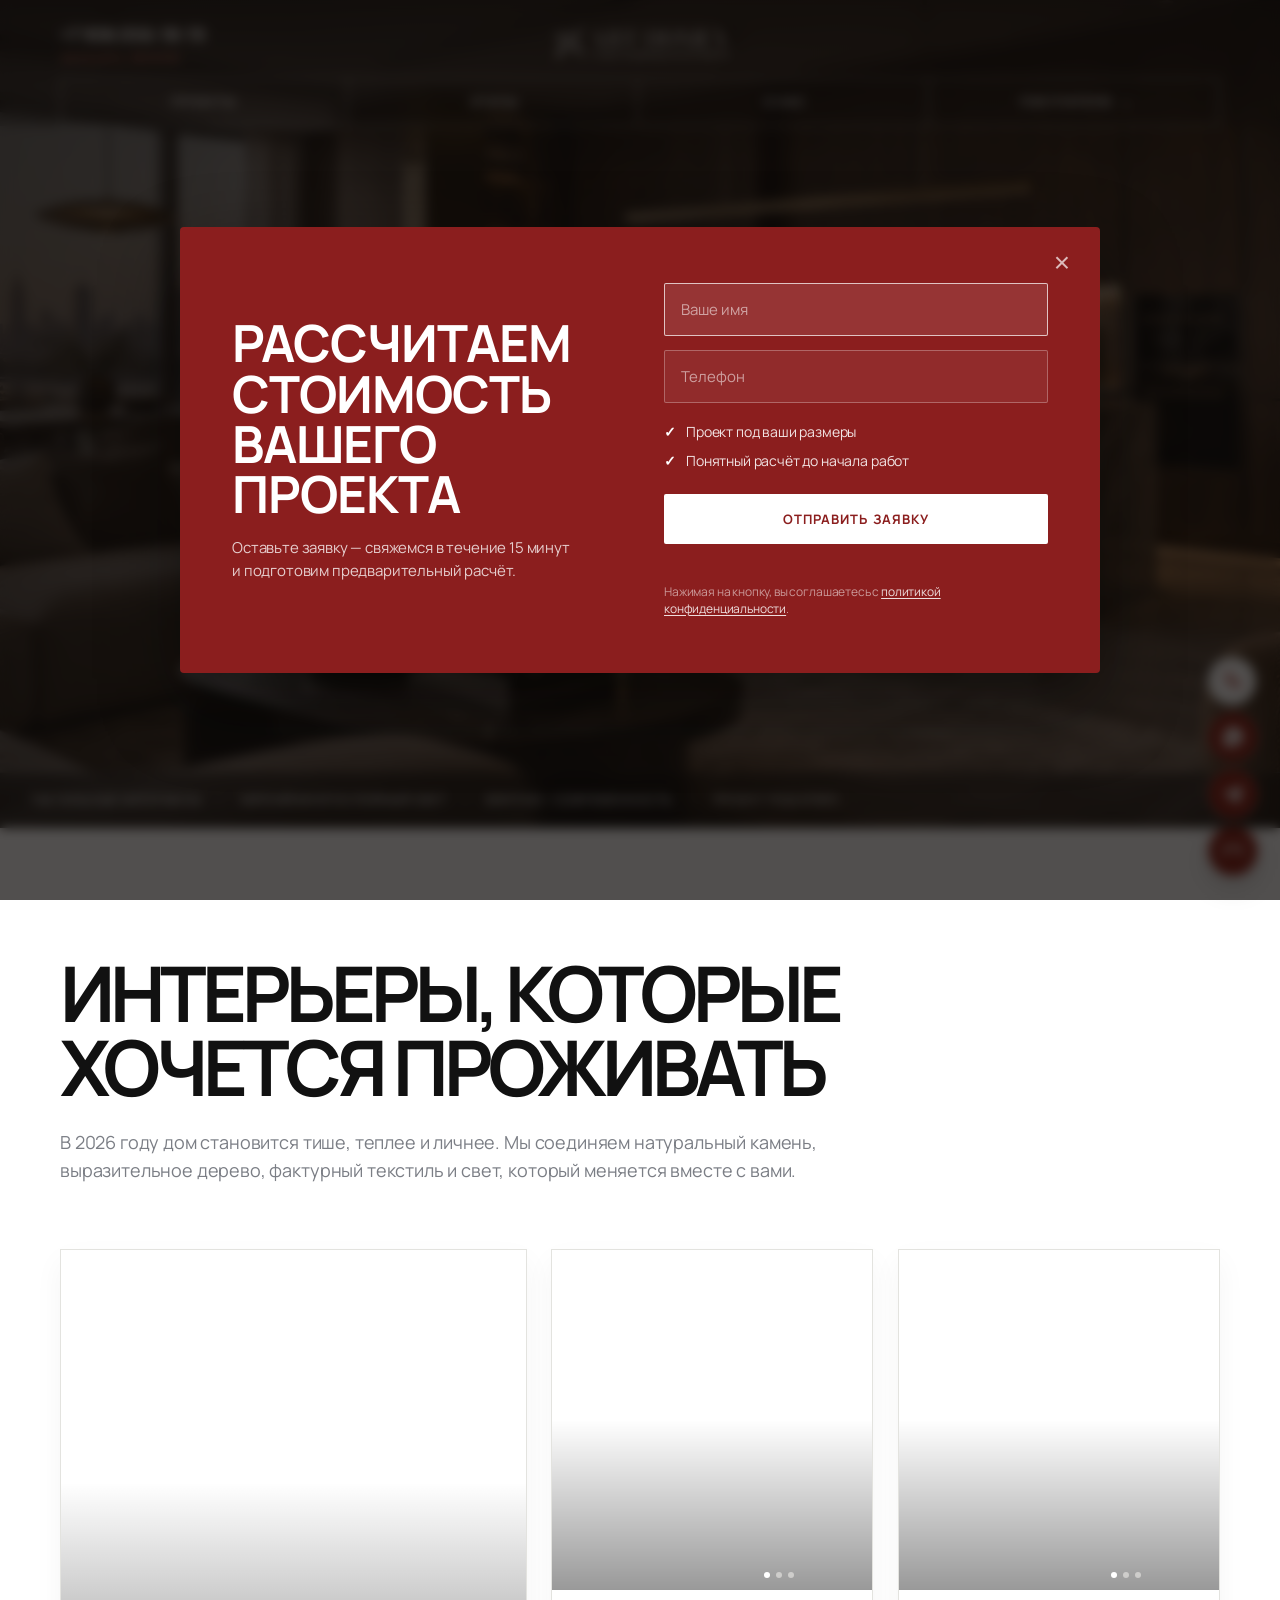
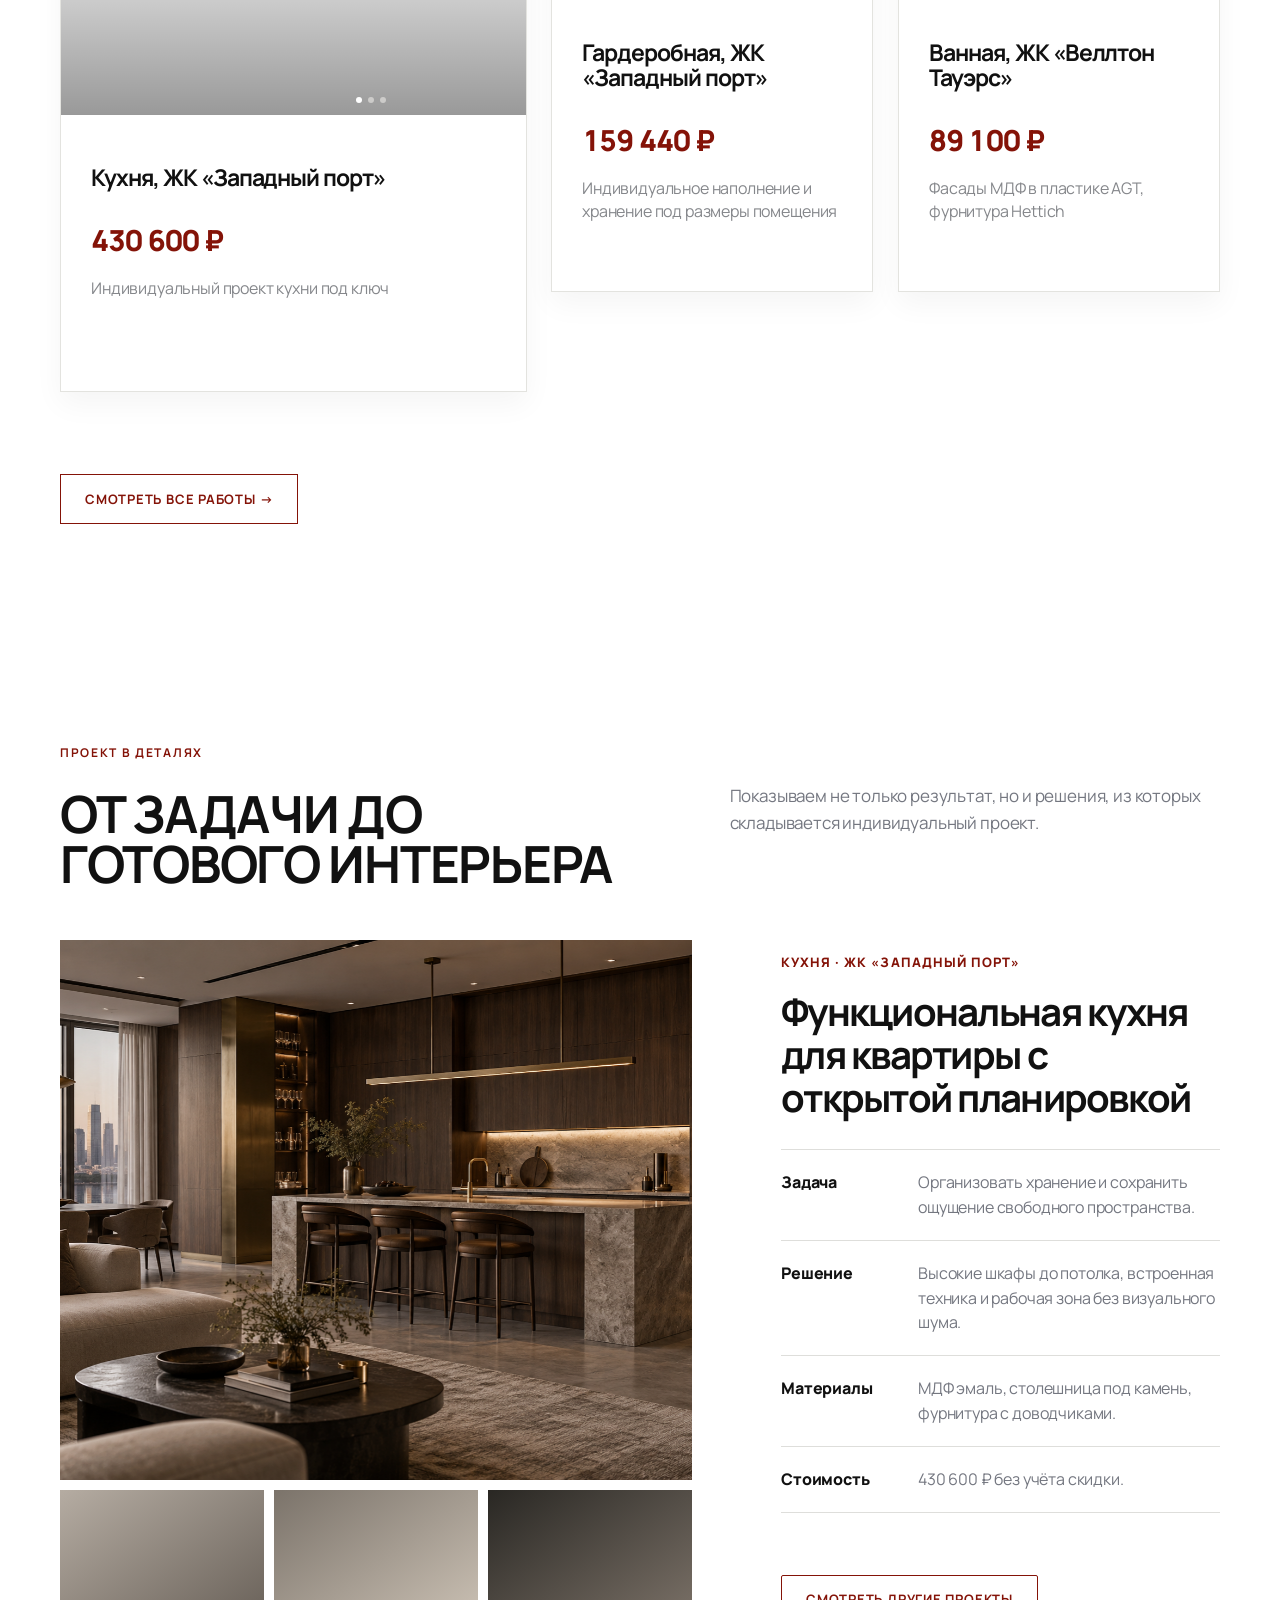
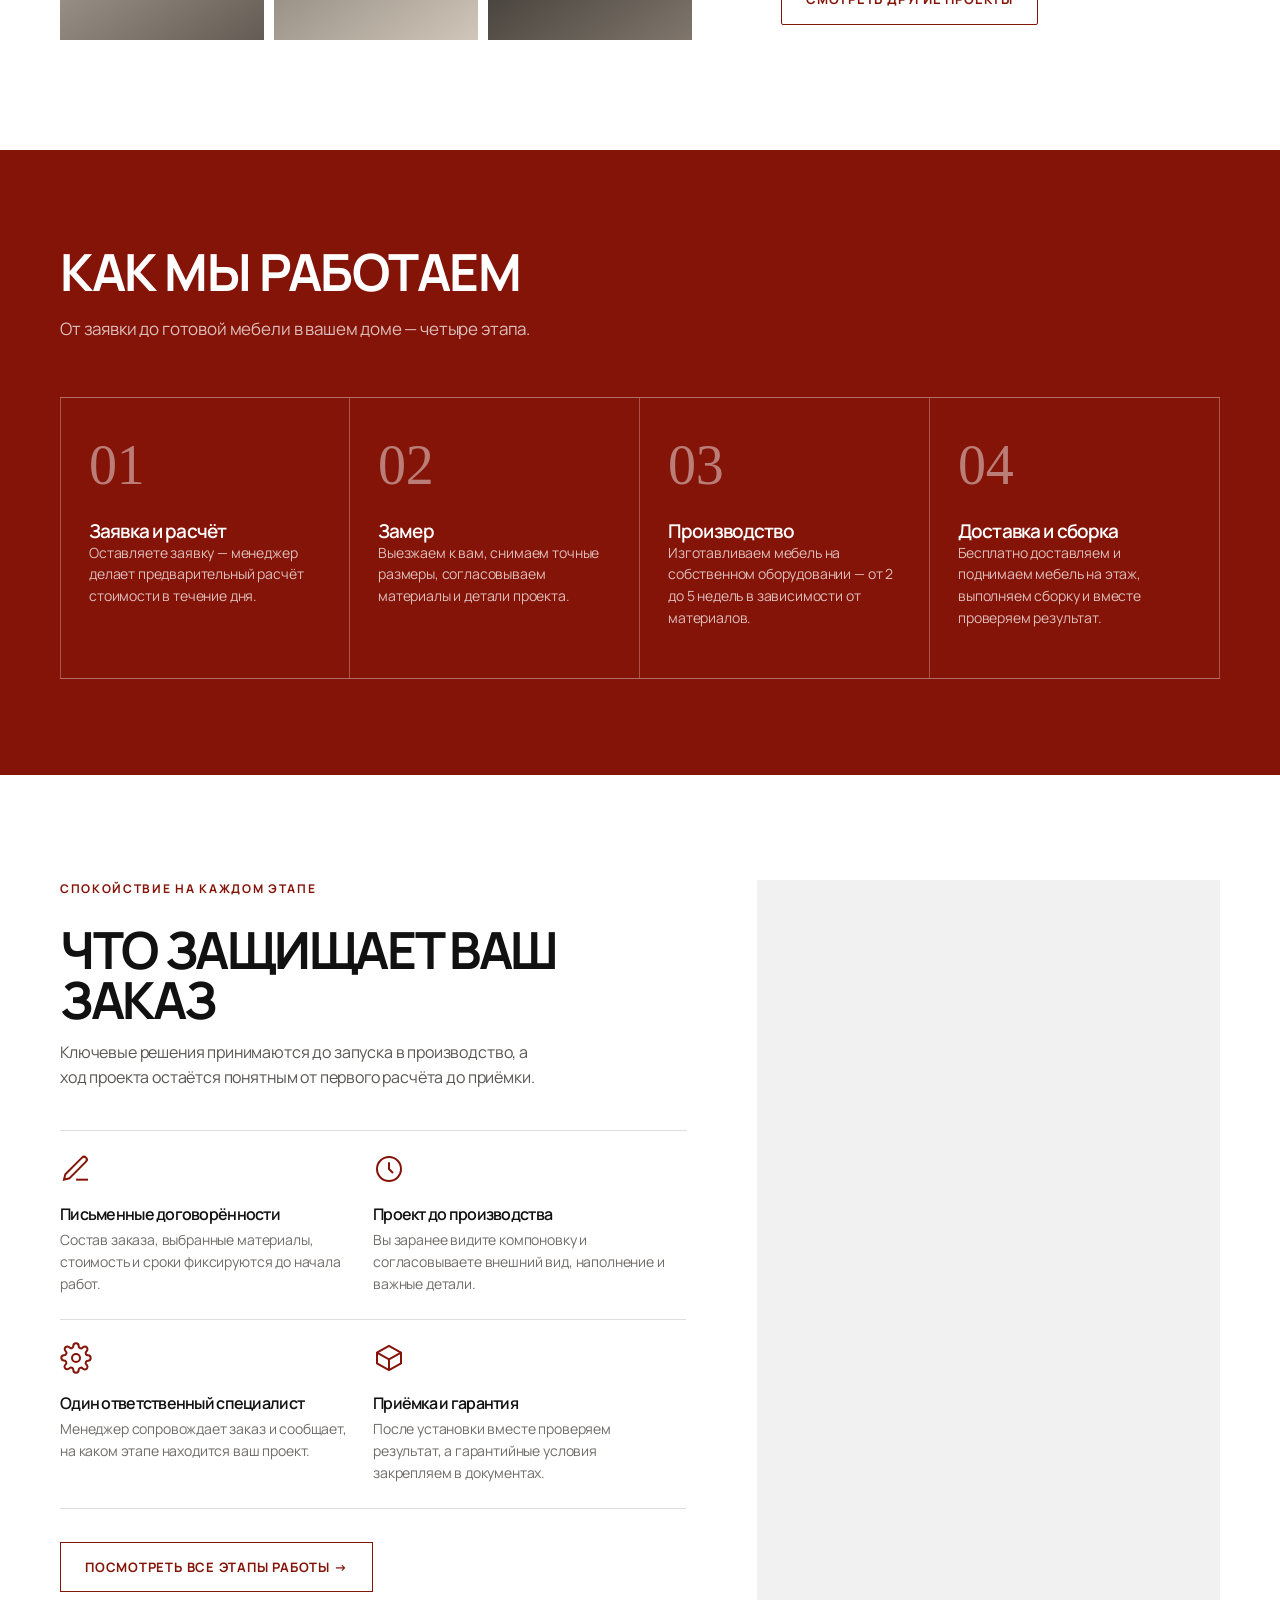
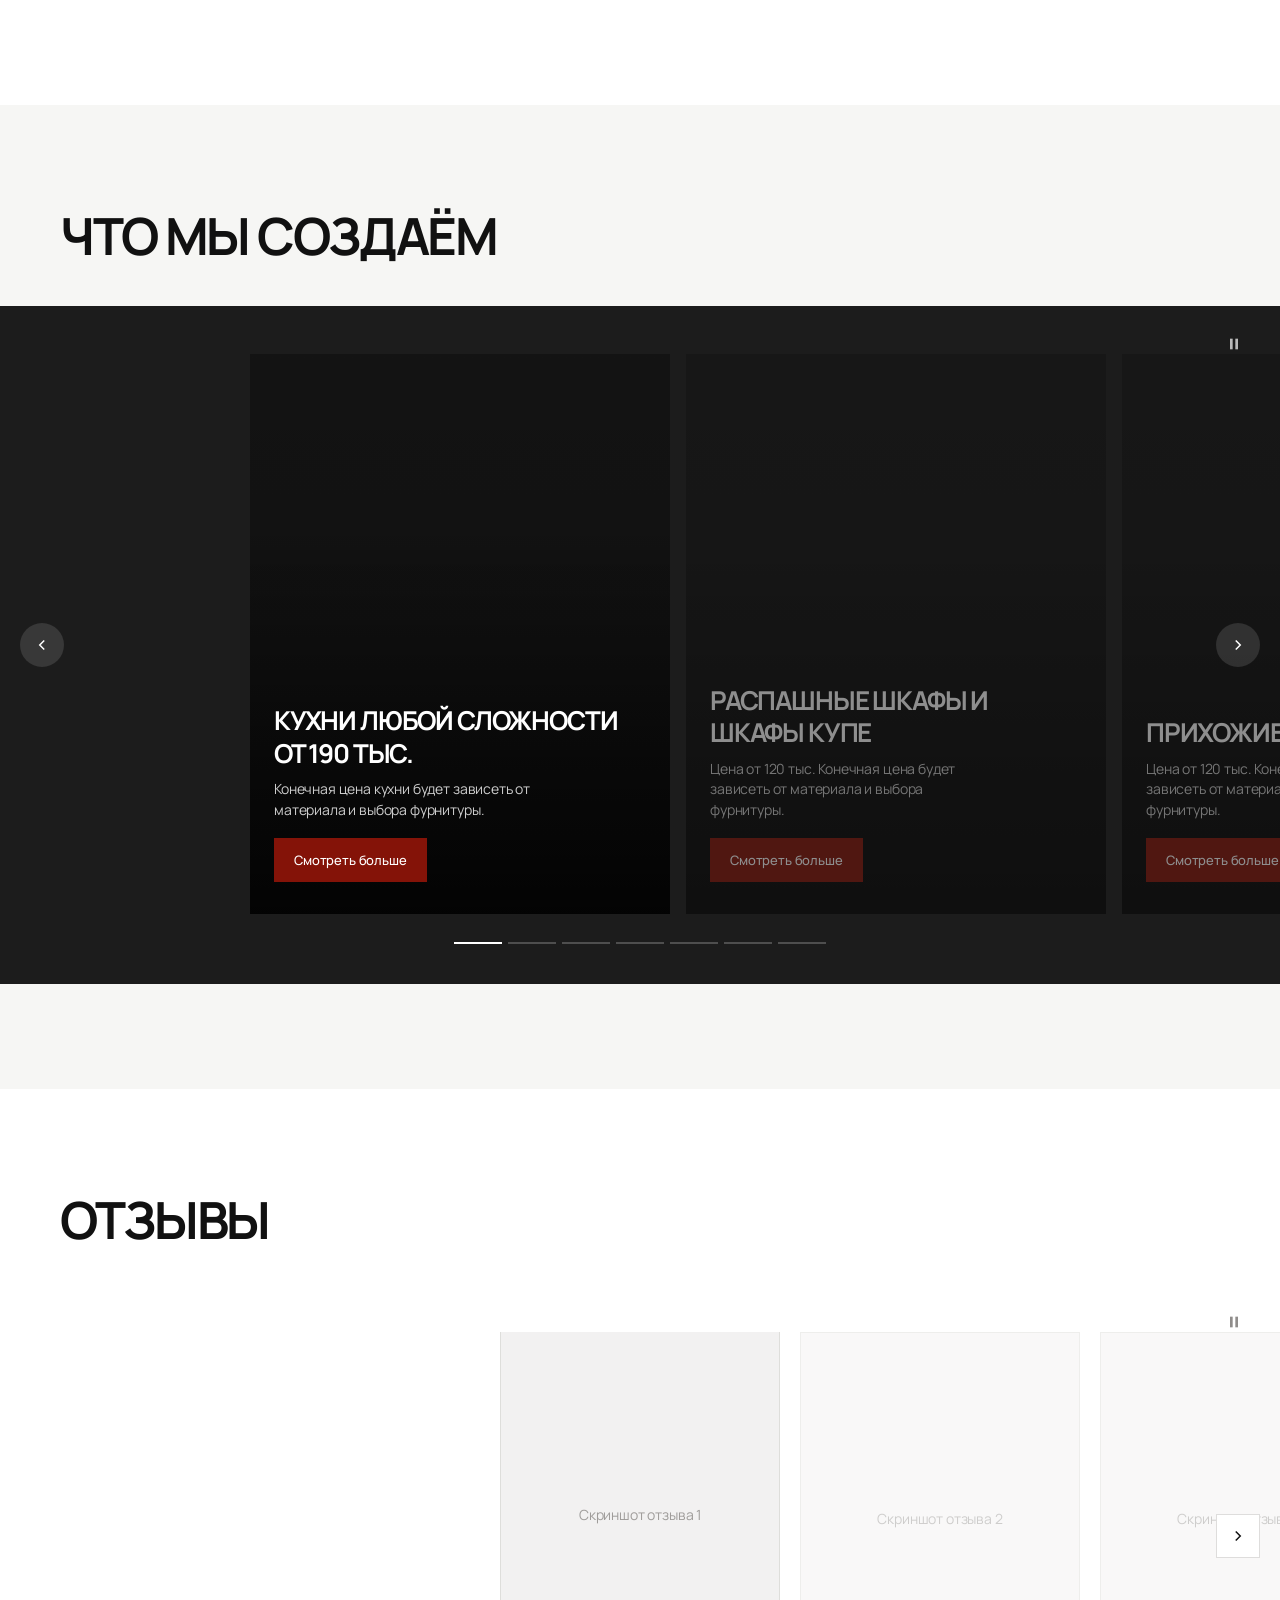
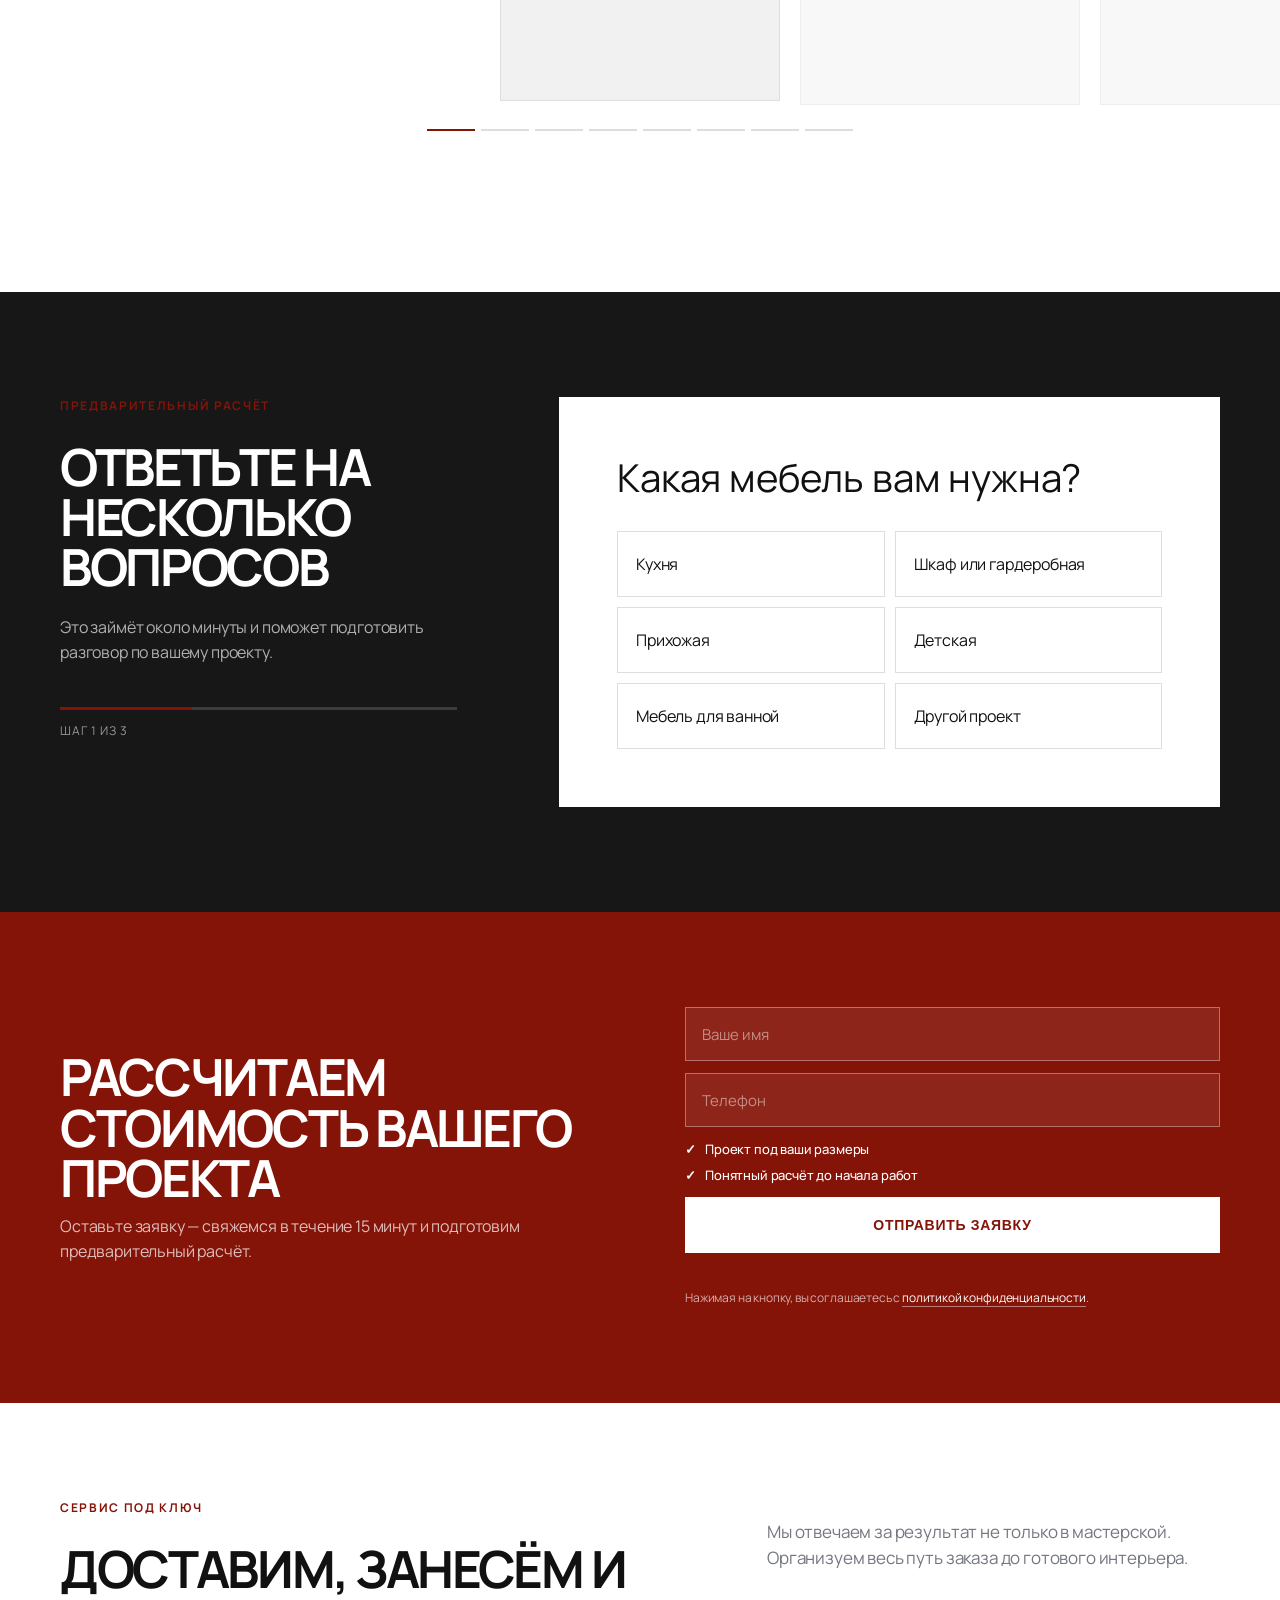
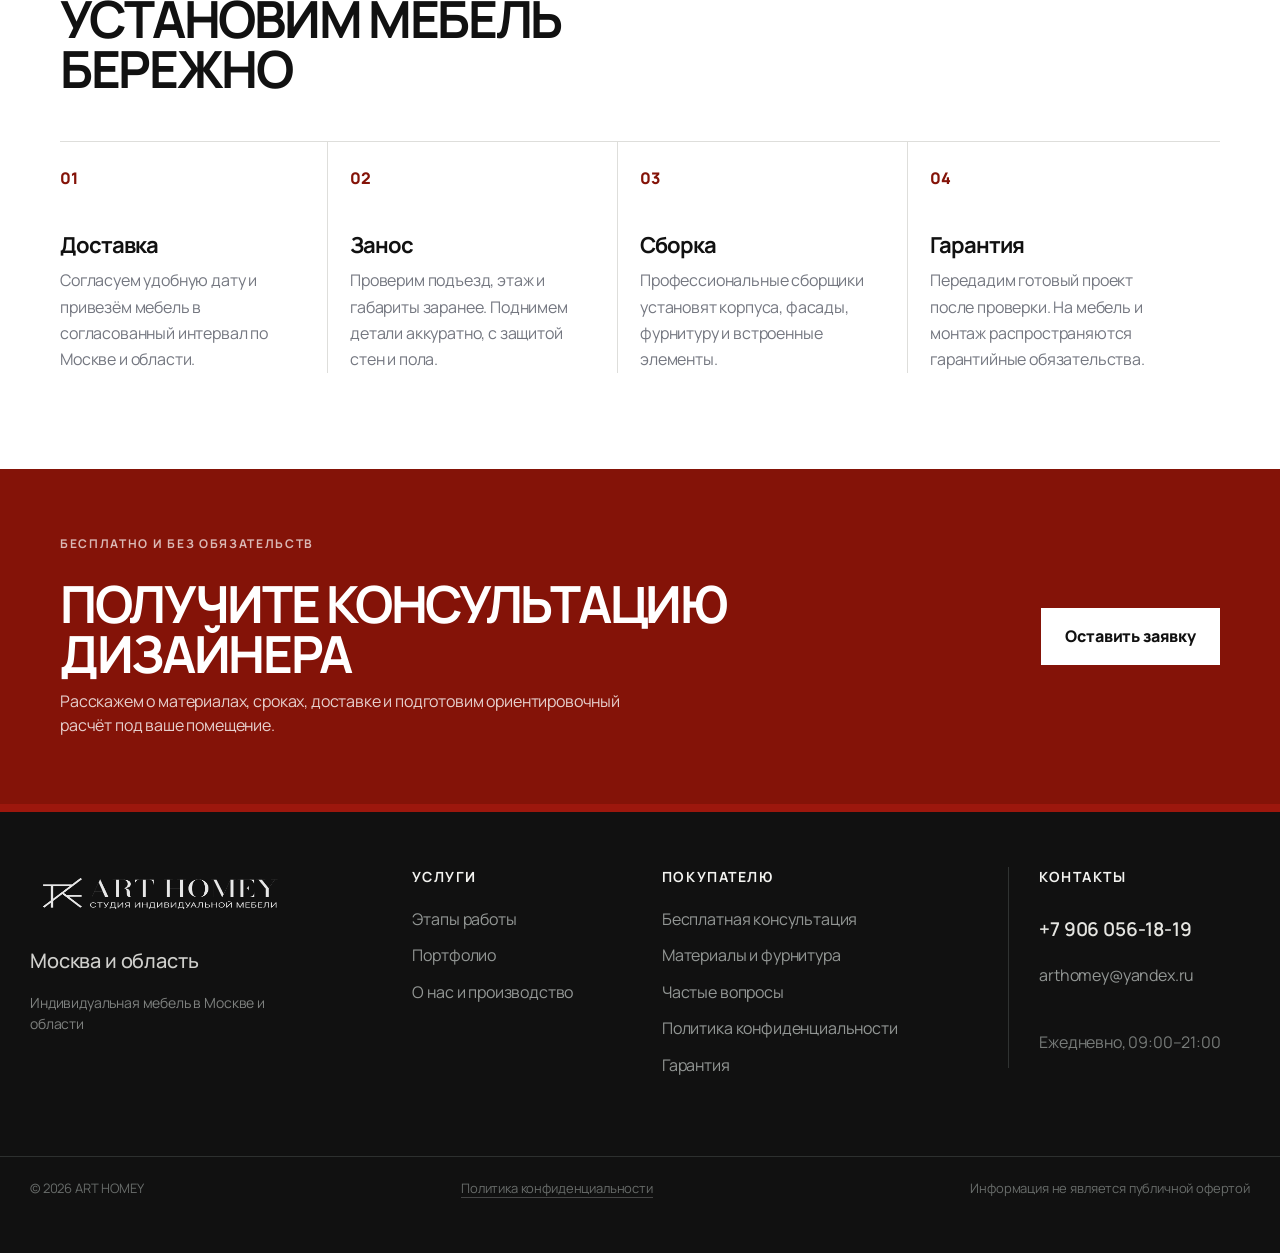
==== index.html @ 618610a1 "Initial project version" ====
<!DOCTYPE html>
<html lang="ru">

<head>
    <meta charset="UTF-8">
    <meta name="viewport" content="width=device-width, initial-scale=1.0">
    <title>ART HOMEY — интерьеры 2026</title>
    <meta name="description" content="Тёплые, тактильные интерьеры и мебель на заказ: природные материалы, мягкий свет и характерные детали.">
    <meta name="robots" content="index,follow">
    <meta property="og:title" content="ART HOMEY — мебель на заказ">
    <meta property="og:description"
        content="Проектирование и изготовление корпусной мебели по индивидуальным размерам в Москве и области.">
    <meta property="og:type" content="website">
    <link rel="icon" type="image/svg+xml" href="data:image/svg+xml,%3Csvg xmlns='http://www.w3.org/2000/svg' viewBox='0 0 64 64'%3E%3Crect width='64' height='64' rx='14' fill='%23181715'/%3E%3Cpath d='M18 47 30 16h5l12 31h-7l-3-8H27l-3 8Zm11-14h6l-3-9Z' fill='%23d7af65'/%3E%3C/svg%3E">
    <link rel="preconnect" href="https://fonts.googleapis.com">
    <link href="https://fonts.googleapis.com/css2?family=Manrope:wght@400;500;600;700;800&display=swap" rel="stylesheet">
    <link rel="stylesheet" href="style.css">
</head>

<body class="home-page">

    <header class="header header--transparent">
        <div class="container header__inner">
            <a href="index.html" class="logo">
                <img src="images/logo.png" alt="ART HOMEY — студия индивидуальной мебели">
            </a>

            <nav class="nav" id="nav">
                <a href="projects.html">Проекты</a>
                <a href="process.html">Этапы</a>
                <a href="about.html">О нас</a>
                <a href="index.html#order" class="nav__cta">Консультация</a>
            </nav>

            <a href="tel:+79060561819" class="header__phone">+7 906 056-18-19</a>

            <button class="burger" id="burgerBtn" aria-label="Открыть меню">
                <span></span>
                <span></span>
                <span></span>
            </button>
        </div>
    </header>

    <section class="hero hero--fullbleed">
        <div class="hero__bg"></div>
        <div class="container hero__content">
            <div class="hero__text">
                <h1>
                    <span class="hero__accent-bar"></span>
                    Пространства<br>
                    с характером<br>
                    на каждый день
                </h1>
                <a href="#order" class="hero__cta-outline">Обсудить пространство</a>
            </div>
        </div>
        <div class="hero__stats">
            <div class="container hero__stats-inner">
                <span>Тактильные материалы</span>
                <span class="hero__stats-sep">|</span>
                <span>Мягкий многослойный свет</span>
                <span class="hero__stats-sep">|</span>
                <span>Винтаж + современность</span>
                <span class="hero__stats-sep">|</span>
                <span>Проект под ключ</span>
            </div>
        </div>
    </section>

    <section class="projects" id="projects">
        <div class="container">
            <h2>Интерьеры, которые хочется проживать</h2>
            <p class="section-lead">
                В 2026 году дом становится тише, теплее и личнее. Мы соединяем натуральный камень, выразительное дерево, фактурный текстиль и свет, который меняется вместе с вами.
            </p>

            <div class="projects__grid">
                <article class="project-card">
                    <div class="slider" data-slider>
                        <div class="slider__track">
                            <div class="slider__slide slider__slide--image"></div>
                            <div class="slider__slide slider__slide--image"></div>
                            <div class="slider__slide slider__slide--image"></div>
                        </div>

                        <button class="slider__arrow slider__arrow--prev" data-prev
                            aria-label="Предыдущее фото">‹</button>
                        <button class="slider__arrow slider__arrow--next" data-next
                            aria-label="Следующее фото">›</button>

                        <div class="slider__dots" data-dots></div>
                    </div>

                    <h3>Кухня, ЖК «Западный порт»</h3>
                    <p class="project-card__price">430 600 ₽</p>
                    <p class="project-card__desc">Индивидуальный проект кухни под ключ</p>
                </article>

                <article class="project-card">
                    <div class="slider" data-slider>
                        <div class="slider__track">
                            <div class="slider__slide slider__slide--image"></div>
                            <div class="slider__slide slider__slide--image"></div>
                            <div class="slider__slide slider__slide--image"></div>
                        </div>

                        <button class="slider__arrow slider__arrow--prev" data-prev
                            aria-label="Предыдущее фото">‹</button>
                        <button class="slider__arrow slider__arrow--next" data-next
                            aria-label="Следующее фото">›</button>

                        <div class="slider__dots" data-dots></div>
                    </div>

                    <h3>Гардеробная, ЖК «Западный порт»</h3>
                    <p class="project-card__price">159 440 ₽</p>
                    <p class="project-card__desc">Индивидуальное наполнение и хранение под размеры помещения</p>
                </article>

                <article class="project-card">
                    <div class="slider" data-slider>
                        <div class="slider__track">
                            <div class="slider__slide slider__slide--image"></div>
                            <div class="slider__slide slider__slide--image"></div>
                            <div class="slider__slide slider__slide--image"></div>
                        </div>

                        <button class="slider__arrow slider__arrow--prev" data-prev
                            aria-label="Предыдущее фото">‹</button>
                        <button class="slider__arrow slider__arrow--next" data-next
                            aria-label="Следующее фото">›</button>

                        <div class="slider__dots" data-dots></div>
                    </div>

                    <h3>Ванная, ЖК «Веллтон Тауэрс»</h3>
                    <p class="project-card__price">89 100 ₽</p>
                    <p class="project-card__desc">Фасады МДФ в пластике AGT, фурнитура Hettich</p>
                </article>
            </div>

            <a href="projects.html" class="link-more">Смотреть все работы →</a>
        </div>
    </section>

    <section class="case-study" id="case">
        <div class="container">
            <div class="case-study__heading">
                <div>
                    <p class="eyebrow">Проект в деталях</p>
                    <h2>От задачи до готового интерьера</h2>
                </div>
                <p class="section-lead">Показываем не только результат, но и решения, из которых складывается индивидуальный проект.</p>
            </div>

            <div class="case-study__layout">
                <div class="case-study__visual">
                    <div class="case-study__main-photo"></div>
                    <div class="case-study__gallery">
                        <div></div>
                        <div></div>
                        <div></div>
                    </div>
                </div>

                <article class="case-study__content">
                    <p class="case-study__label">Кухня · ЖК «Западный порт»</p>
                    <h3>Функциональная кухня для квартиры с открытой планировкой</h3>
                    <dl class="case-study__facts">
                        <div><dt>Задача</dt><dd>Организовать хранение и сохранить ощущение свободного пространства.</dd></div>
                        <div><dt>Решение</dt><dd>Высокие шкафы до потолка, встроенная техника и рабочая зона без визуального шума.</dd></div>
                        <div><dt>Материалы</dt><dd>МДФ эмаль, столешница под камень, фурнитура с доводчиками.</dd></div>
                        <div><dt>Стоимость</dt><dd>430 600 ₽ без учёта скидки.</dd></div>
                    </dl>
                    <a href="projects.html" class="btn-outline">Смотреть другие проекты</a>
                </article>
            </div>
        </div>
    </section>

    <section class="process" id="process">
        <div class="container">
            <h2>Как мы работаем</h2>
            <p class="section-lead">От заявки до готовой мебели в вашем доме — четыре этапа.</p>

            <ol class="process__list">
                <li class="process__item">
                    <span class="process__num">01</span>
                    <div>
                        <h3>Заявка и расчёт</h3>
                        <p>Оставляете заявку — менеджер делает предварительный расчёт стоимости в течение дня.</p>
                    </div>
                </li>

                <li class="process__item">
                    <span class="process__num">02</span>
                    <div>
                        <h3>Замер</h3>
                        <p>Выезжаем к вам, снимаем точные размеры, согласовываем материалы и детали проекта.</p>
                    </div>
                </li>

                <li class="process__item">
                    <span class="process__num">03</span>
                    <div>
                        <h3>Производство</h3>
                        <p>Изготавливаем мебель на собственном оборудовании — от 2 до 5 недель в зависимости от
                            материалов.</p>
                    </div>
                </li>

                <li class="process__item">
                    <span class="process__num">04</span>
                    <div>
                        <h3>Доставка и сборка</h3>
                        <p>Бесплатно доставляем и поднимаем мебель на этаж, выполняем сборку и вместе проверяем результат.</p>
                    </div>
                </li>
            </ol>
        </div>
    </section>

    <section class="service">
        <div class="container service__inner">
            <div class="service__content">
                <p class="eyebrow">Спокойствие на каждом этапе</p>
                <h2>Что защищает ваш заказ</h2>
                <p class="service__lead">
                    Ключевые решения принимаются до запуска в производство, а ход проекта
                    остаётся понятным от первого расчёта до приёмки.
                </p>
    
                <div class="service__steps">
                    <div class="service__step">
                        <svg class="service__icon" width="32" height="32" viewBox="0 0 24 24" fill="none"
                            stroke="currentColor" stroke-width="1.5">
                            <path d="M12 20h9" />
                            <path d="M16.5 3.5a2.1 2.1 0 0 1 3 3L7 19l-4 1 1-4Z" />
                        </svg>
                        <h3>Письменные договорённости</h3>
                        <p>Состав заказа, выбранные материалы, стоимость и сроки фиксируются до начала работ.</p>
                    </div>
    
                    <div class="service__step">
                        <svg class="service__icon" width="32" height="32" viewBox="0 0 24 24" fill="none"
                            stroke="currentColor" stroke-width="1.5">
                            <circle cx="12" cy="12" r="9" />
                            <path d="M12 7v5l3 3" />
                        </svg>
                        <h3>Проект до производства</h3>
                        <p>Вы заранее видите компоновку и согласовываете внешний вид, наполнение и важные детали.</p>
                    </div>
    
                    <div class="service__step">
                        <svg class="service__icon" width="32" height="32" viewBox="0 0 24 24" fill="none"
                            stroke="currentColor" stroke-width="1.5">
                            <circle cx="12" cy="12" r="3" />
                            <path
                                d="M19.4 15a1.7 1.7 0 0 0 .3 1.9l.1.1a2 2 0 1 1-2.8 2.8l-.1-.1a1.7 1.7 0 0 0-1.9-.3 1.7 1.7 0 0 0-1 1.5V21a2 2 0 1 1-4 0v-.1a1.7 1.7 0 0 0-1-1.6 1.7 1.7 0 0 0-1.9.3l-.1.1a2 2 0 1 1-2.8-2.8l.1-.1a1.7 1.7 0 0 0 .3-1.9 1.7 1.7 0 0 0-1.5-1H3a2 2 0 1 1 0-4h.1a1.7 1.7 0 0 0 1.6-1 1.7 1.7 0 0 0-.3-1.9l-.1-.1a2 2 0 1 1 2.8-2.8l.1.1a1.7 1.7 0 0 0 1.9.3H9a1.7 1.7 0 0 0 1-1.5V3a2 2 0 1 1 4 0v.1a1.7 1.7 0 0 0 1 1.5 1.7 1.7 0 0 0 1.9-.3l.1-.1a2 2 0 1 1 2.8 2.8l-.1.1a1.7 1.7 0 0 0-.3 1.9V9a1.7 1.7 0 0 0 1.5 1H21a2 2 0 1 1 0 4h-.1a1.7 1.7 0 0 0-1.5 1Z" />
                        </svg>
                        <h3>Один ответственный специалист</h3>
                        <p>Менеджер сопровождает заказ и сообщает, на каком этапе находится ваш проект.</p>
                    </div>
    
                    <div class="service__step">
                        <svg class="service__icon" width="32" height="32" viewBox="0 0 24 24" fill="none"
                            stroke="currentColor" stroke-width="1.5">
                            <path d="M21 8 12 3 3 8v8l9 5 9-5Z" />
                            <path d="M3 8l9 5 9-5" />
                            <path d="M12 13v8" />
                        </svg>
                        <h3>Приёмка и гарантия</h3>
                        <p>После установки вместе проверяем результат, а гарантийные условия закрепляем в документах.</p>
                    </div>
                </div>
    
                <a href="process.html" class="service__link">Посмотреть все этапы работы →</a>
            </div>
    
            <div class="service__photo">
                Фото интерьера
            </div>
        </div>
    </section>
        <section class="showcase">
            <div class="container">
                <h2>Что мы создаём</h2>
            </div>

            <div class="showcase__stage">
                <button class="showcase__pause" id="showcasePause" aria-label="Пауза" type="button">
                    <svg width="16" height="16" viewBox="0 0 24 24" fill="currentColor"><rect x="6" y="4" width="4" height="16"/><rect x="14" y="4" width="4" height="16"/></svg>
                </button>

                <button class="showcase__prev" id="showcasePrev" aria-label="Предыдущий" type="button">
                    <svg width="18" height="18" viewBox="0 0 24 24" fill="none" stroke="currentColor" stroke-width="2">
                        <path d="M15 6l-6 6 6 6" />
                    </svg>
                </button>

                <button class="showcase__next" id="showcaseNext" aria-label="Следующий" type="button">
                    <svg width="18" height="18" viewBox="0 0 24 24" fill="none" stroke="currentColor" stroke-width="2">
                        <path d="M9 6l6 6-6 6" />
                    </svg>
                </button>

                <div class="showcase__track" id="showcaseTrack">
                    <article class="showcase__card is-active">
                        <div class="showcase__image" style="background-image: linear-gradient(rgba(0,0,0,.45), rgba(0,0,0,.55)), url('https://optim.tildacdn.com/tild6465-6564-4561-a161-336163393330/-/resize/800x500/-/format/webp/___-________88__.jpeg.webp');"></div>
                        <div class="showcase__overlay">
                            <h3>Кухни любой сложности<br>от 190 тыс.</h3>
                            <p>Конечная цена кухни будет зависеть от материала и выбора фурнитуры.</p>
                            <a href="projects.html" class="showcase__btn">Смотреть больше</a>
                        </div>
                    </article>

                    <article class="showcase__card">
                        <div class="showcase__image" style="background-image: linear-gradient(rgba(0,0,0,.45), rgba(0,0,0,.55)), url('https://optim.tildacdn.com/tild3932-3732-4661-b562-303837393834/-/resize/800x500/-/format/webp/__.jpeg.webp');"></div>
                        <div class="showcase__overlay">
                            <h3>Распашные шкафы и<br>шкафы купе</h3>
                            <p>Цена от 120 тыс. Конечная цена будет зависеть от материала и выбора фурнитуры.</p>
                            <a href="projects.html" class="showcase__btn">Смотреть больше</a>
                        </div>
                    </article>

                    <article class="showcase__card">
                        <div class="showcase__image" style="background-image: linear-gradient(rgba(0,0,0,.45), rgba(0,0,0,.55)), url('https://optim.tildacdn.com/tild6438-6164-4864-b364-353531616663/-/resize/800x500/-/format/webp/___.jpeg.webp');"></div>
                        <div class="showcase__overlay">
                            <h3>Прихожие</h3>
                            <p>Цена от 120 тыс. Конечная цена будет зависеть от материала и выбора фурнитуры.</p>
                            <a href="projects.html" class="showcase__btn">Смотреть больше</a>
                        </div>
                    </article>

                    <article class="showcase__card">
                        <div class="showcase__image" style="background-image: linear-gradient(rgba(0,0,0,.4), rgba(0,0,0,.55)), url('https://images.unsplash.com/photo-1616486338812-3dadae4b4ace?w=800&h=1000&fit=crop');"></div>
                        <div class="showcase__overlay">
                            <h3>Детские комнаты</h3>
                            <p>Цена от 90 тыс. Конечная цена будет зависеть от материала и выбора фурнитуры.</p>
                            <a href="projects.html" class="showcase__btn">Смотреть больше</a>
                        </div>
                    </article>

                    <article class="showcase__card">
                        <div class="showcase__image" style="background-image: linear-gradient(rgba(0,0,0,.4), rgba(0,0,0,.55)), url('https://images.unsplash.com/photo-1497366216548-37526070297c?w=800&h=1000&fit=crop');"></div>
                        <div class="showcase__overlay">
                            <h3>Рабочие зоны и кабинеты</h3>
                            <p>Цена от 80 тыс. Конечная цена будет зависеть от материала и выбора фурнитуры.</p>
                            <a href="projects.html" class="showcase__btn">Смотреть больше</a>
                        </div>
                    </article>

                    <article class="showcase__card">
                        <div class="showcase__image" style="background-image: linear-gradient(rgba(0,0,0,.4), rgba(0,0,0,.55)), url('https://images.unsplash.com/photo-1600585154340-be6161a56a0c?w=800&h=1000&fit=crop');"></div>
                        <div class="showcase__overlay">
                            <h3>Мебель на балкон</h3>
                            <p>Цена от 70 тыс. Конечная цена будет зависеть от материала и выбора фурнитуры.</p>
                            <a href="projects.html" class="showcase__btn">Смотреть больше</a>
                        </div>
                    </article>

                    <article class="showcase__card">
                        <div class="showcase__image" style="background-image: linear-gradient(rgba(0,0,0,.4), rgba(0,0,0,.55)), url('https://images.unsplash.com/photo-1552321554-5fefe8c9ef14?w=800&h=1000&fit=crop');"></div>
                        <div class="showcase__overlay">
                            <h3>Мебель для ванны<br>от 60 тыс.</h3>
                            <p>Конечная цена будет зависеть от материала и выбора фурнитуры.</p>
                            <a href="projects.html" class="showcase__btn">Смотреть больше</a>
                        </div>
                    </article>
                </div>

                <div class="showcase__dots" id="showcaseDots"></div>
            </div>
        </section>

    <section class="testimonials">
        <div class="container">
            <h2>Отзывы</h2>
        </div>
    
        <div class="testimonials__stage">
            <button class="testimonials__pause" id="testimonialsPause" aria-label="Пауза" type="button">
                <svg width="16" height="16" viewBox="0 0 24 24" fill="currentColor">
                    <rect x="6" y="4" width="4" height="16" />
                    <rect x="14" y="4" width="4" height="16" />
                </svg>
            </button>
    
            <button class="testimonials__prev is-hidden" id="testimonialsPrev" aria-label="Предыдущий" type="button">
                <svg width="18" height="18" viewBox="0 0 24 24" fill="none" stroke="currentColor" stroke-width="2">
                    <path d="M15 6l-6 6 6 6" />
                </svg>
            </button>
    
            <button class="testimonials__next" id="testimonialsNext" aria-label="Следующий" type="button">
                <svg width="18" height="18" viewBox="0 0 24 24" fill="none" stroke="currentColor" stroke-width="2">
                    <path d="M9 6l6 6-6 6" />
                </svg>
            </button>
    
            <div class="testimonials__track" id="testimonialsTrack">
                <article class="testimonial-card is-active">
                    <div class="testimonial-card__image">Скриншот отзыва 1</div>
                </article>
            
                <article class="testimonial-card">
                    <div class="testimonial-card__image">Скриншот отзыва 2</div>
                </article>
            
                <article class="testimonial-card">
                    <div class="testimonial-card__image">Скриншот отзыва 3</div>
                </article>

                <article class="testimonial-card">
                    <div class="testimonial-card__image">Скриншот отзыва 3</div>
                </article>

                <article class="testimonial-card">
                    <div class="testimonial-card__image">Скриншот отзыва 3</div>
                </article>

                <article class="testimonial-card">
                    <div class="testimonial-card__image">Скриншот отзыва 3</div>
                </article>

                <article class="testimonial-card">
                    <div class="testimonial-card__image">Скриншот отзыва 3</div>
                </article>

                <article class="testimonial-card">
                    <div class="testimonial-card__image">Скриншот отзыва 3</div>
                </article>
            </div>
    
            <div class="testimonials__dots" id="testimonialsDots"></div>
        </div>
    </section>
    <section class="estimate-quiz" id="quiz">
        <div class="container estimate-quiz__shell">
            <div class="estimate-quiz__intro">
                <p class="eyebrow">Предварительный расчёт</p>
                <h2>Ответьте на несколько вопросов</h2>
                <p>Это займёт около минуты и поможет подготовить разговор по вашему проекту.</p>
                <div class="estimate-quiz__progress" aria-hidden="true"><span id="quizProgress"></span></div>
                <p class="estimate-quiz__counter" id="quizCounter">Шаг 1 из 3</p>
            </div>

            <form class="quiz-form" id="quizForm">
                <fieldset class="quiz-step is-active" data-quiz-step>
                    <legend>Какая мебель вам нужна?</legend>
                    <div class="quiz-options">
                        <label><input type="radio" name="furniture" value="Кухня"><span>Кухня</span></label>
                        <label><input type="radio" name="furniture" value="Шкаф или гардеробная"><span>Шкаф или гардеробная</span></label>
                        <label><input type="radio" name="furniture" value="Прихожая"><span>Прихожая</span></label>
                        <label><input type="radio" name="furniture" value="Детская"><span>Детская</span></label>
                        <label><input type="radio" name="furniture" value="Ванная"><span>Мебель для ванной</span></label>
                        <label><input type="radio" name="furniture" value="Другое"><span>Другой проект</span></label>
                    </div>
                </fieldset>

                <fieldset class="quiz-step" data-quiz-step hidden>
                    <legend>Какой бюджет рассматриваете?</legend>
                    <div class="quiz-options quiz-options--budget">
                        <label><input type="radio" name="budget" value="До 150 000 ₽"><span>До 150 000 ₽</span></label>
                        <label><input type="radio" name="budget" value="150 000–300 000 ₽"><span>150 000–300 000 ₽</span></label>
                        <label><input type="radio" name="budget" value="300 000–500 000 ₽"><span>300 000–500 000 ₽</span></label>
                        <label><input type="radio" name="budget" value="От 500 000 ₽"><span>От 500 000 ₽</span></label>
                        <label><input type="radio" name="budget" value="Нужна консультация"><span>Пока не определился</span></label>
                    </div>
                    <div class="quiz-form__actions"><button type="button" class="quiz-back">Назад</button></div>
                </fieldset>

                <fieldset class="quiz-step" data-quiz-step hidden>
                    <legend>Куда отправить предварительный расчёт?</legend>
                    <div class="quiz-contact">
                        <label><span>Ваше имя</span><input type="text" name="name" autocomplete="name" required></label>
                        <label><span>Телефон</span><input type="tel" name="phone" autocomplete="tel" required></label>
                    </div>
                    <div class="quiz-channel">
                        <p>Где удобнее получить ответ?</p>
                        <div>
                            <label><input type="radio" name="channel" value="WhatsApp" checked><span>WhatsApp</span></label>
                            <label><input type="radio" name="channel" value="Telegram"><span>Telegram</span></label>
                            <label><input type="radio" name="channel" value="MAX"><span>MAX</span></label>
                        </div>
                    </div>
                    <div class="quiz-form__actions"><button type="button" class="quiz-back">Назад</button><button type="submit">Получить расчёт</button></div>
                    <p class="form-status" id="quizFormStatus" role="status" aria-live="polite"></p>
                    <p class="quiz-form__privacy">Нажимая кнопку, вы соглашаетесь с <a href="privacy.html">политикой конфиденциальности</a>.</p>
                </fieldset>
            </form>
        </div>
    </section>
    <section class="cta" id="order">
        <div class="container cta__inner">
            <div>
                <h2>Рассчитаем стоимость вашего проекта</h2>
                <p>Оставьте заявку — свяжемся в течение 15 минут и подготовим предварительный расчёт.</p>
            </div>

            <form class="cta__form" id="ctaForm">
                <label class="visually-hidden" for="cta-name">Ваше имя</label>
                <input id="cta-name" type="text" name="name" placeholder="Ваше имя" required>
                <input type="tel" name="phone" placeholder="Телефон" required>

                <ul class="trust-badges">
                    <li>Проект под ваши размеры</li>
                    <li>Понятный расчёт до начала работ</li>
                </ul>

                    <button type="submit">Отправить заявку</button>
                    <p class="form-status" id="ctaFormStatus" role="status" aria-live="polite"></p>
                <p class="cta__privacy">Нажимая на кнопку, вы соглашаетесь с <a href="privacy.html">политикой конфиденциальности</a>.</p>
            </form>
        </div>
    </section>

    <section class="delivery" id="delivery">
        <div class="container">
            <div class="delivery__heading">
                <div><p class="eyebrow">Сервис под ключ</p><h2>Доставим, занесём и установим мебель бережно</h2></div>
                <p class="section-lead">Мы отвечаем за результат не только в мастерской. Организуем весь путь заказа до готового интерьера.</p>
            </div>
            <div class="delivery__grid">
                <article><span>01</span><h3>Доставка</h3><p>Согласуем удобную дату и привезём мебель в согласованный интервал по Москве и области.</p></article>
                <article><span>02</span><h3>Занос</h3><p>Проверим подъезд, этаж и габариты заранее. Поднимем детали аккуратно, с защитой стен и пола.</p></article>
                <article><span>03</span><h3>Сборка</h3><p>Профессиональные сборщики установят корпуса, фасады, фурнитуру и встроенные элементы.</p></article>
                <article><span>04</span><h3>Гарантия</h3><p>Передадим готовый проект после проверки. На мебель и монтаж распространяются гарантийные обязательства.</p></article>
            </div>
        </div>
    </section>

    <section class="consultation">
        <div class="container consultation__inner">
            <div><p class="eyebrow">Бесплатно и без обязательств</p><h2>Получите консультацию дизайнера</h2><p>Расскажем о материалах, сроках, доставке и подготовим ориентировочный расчёт под ваше помещение.</p></div>
            <a class="btn-light" href="#order">Оставить заявку</a>
        </div>
    </section>

    <footer class="footer">
        <div class="container footer__inner footer__grid">
            <div class="footer__brand">
                <a href="index.html" class="logo">
                    <img src="images/logo.png" alt="ART HOMEY — студия индивидуальной мебели">
                </a>
                <p>Москва и область</p>
                <small>Индивидуальная мебель в Москве и области</small>
            </div>
                <div><h3>Услуги</h3><a href="process.html">Этапы работы</a><a href="projects.html">Портфолио</a></div>
            <div><h3>Покупателю</h3><a href="#order">Бесплатная консультация</a><a href="materials.html">Материалы и фурнитура</a><a href="privacy.html">Политика конфиденциальности</a><a href="warranty.html">Гарантия</a></div>
            <div class="footer__contacts">
                <h3>Контакты</h3>
                <a href="tel:+79060561819">+7 906 056-18-19</a>
                <a href="mailto:arthomey@yandex.ru">arthomey@yandex.ru</a>
                <span>Ежедневно, 09:00–21:00</span>
            </div>
        </div>
        <div class="container footer__bottom"><span>© 2026 ART HOMEY</span><a class="footer__legal-link" href="privacy.html">Политика конфиденциальности</a><span>Информация не является публичной офертой</span></div>
    </footer>

    <nav class="mobile-actions" aria-label="Быстрые действия">
        <a href="tel:+79060561819">Позвонить</a>
        <a href="#quiz" class="mobile-actions__primary">Рассчитать</a>
        <div class="mobile-actions__messengers" aria-label="Мессенджеры">
            <a href="https://wa.me/79060561819" target="_blank" rel="noopener noreferrer" aria-label="WhatsApp">
                <svg viewBox="0 0 24 24" width="22" height="22" fill="currentColor" aria-hidden="true">
                    <path
                        d="M12 2C6.48 2 2 6.48 2 12c0 1.85.5 3.58 1.36 5.07L2 22l5.09-1.33A9.94 9.94 0 0 0 12 22c5.52 0 10-4.48 10-10S17.52 2 12 2Zm5.2 14.15c-.22.62-1.28 1.19-1.77 1.24-.45.05-1.02.07-1.65-.1-.38-.11-.87-.28-1.5-.55-2.64-1.14-4.36-3.8-4.5-3.98-.13-.18-1.08-1.43-1.08-2.73s.68-1.93.92-2.2c.24-.26.53-.33.7-.33h.5c.16 0 .38-.06.6.45.22.53.74 1.83.81 1.96.07.13.11.29.02.47-.09.18-.13.29-.27.44-.13.16-.28.35-.4.47-.13.13-.27.28-.12.55.15.26.66 1.09 1.42 1.77.98.87 1.8 1.14 2.06 1.27.26.13.42.11.57-.07.16-.18.65-.76.83-1.02.18-.26.35-.22.6-.13.24.09 1.55.73 1.82.86.26.13.44.2.5.31.07.11.07.62-.15 1.24Z" />
                </svg>
            </a>
            <a href="https://t.me/arthomey" target="_blank" rel="noopener noreferrer" aria-label="Telegram">
                <svg viewBox="0 0 24 24" width="22" height="22" fill="currentColor" aria-hidden="true">
                    <path
                        d="M21.05 3.5 2.8 10.6c-1.06.42-1.05 1.22-.19 1.48l4.68 1.46 1.8 5.53c.22.6.4.84.82.84.42 0 .6-.19.83-.42l1.99-1.94 4.13 3.05c.76.42 1.3.2 1.5-.7l2.72-12.9c.29-1.19-.35-1.68-1.03-1.5ZM8.5 13.3l9.6-6.06c.45-.28.86-.13.52.18l-8.2 7.5-.32 3.5-1.6-5.12Z" />
                </svg>
            </a>
            <a href="https://max.ru/u/f9LHodD0cOIM9zp4Ho-Bn4nSWSp5nrVu4DwpDjRow3obhmcMdmAD5RWX0Aw" target="_blank" rel="noopener noreferrer" aria-label="MAX">
                <svg viewBox="0 0 24 24" width="22" height="22" fill="none" stroke="currentColor" stroke-width="1.8"
                    aria-hidden="true">
                    <path d="M4 18V6l4 5 4-5 4 5 4-5v12" stroke-linecap="round" stroke-linejoin="round" />
                </svg>
            </a>
        </div>
    </nav>

    <div class="desktop-messengers" aria-label="Написать в мессенджер">
        <a href="https://wa.me/79060561819" target="_blank" rel="noopener noreferrer" aria-label="WhatsApp">
            <svg viewBox="0 0 24 24" width="24" height="24" fill="currentColor" aria-hidden="true">
                <path
                    d="M12 2C6.48 2 2 6.48 2 12c0 1.85.5 3.58 1.36 5.07L2 22l5.09-1.33A9.94 9.94 0 0 0 12 22c5.52 0 10-4.48 10-10S17.52 2 12 2Zm5.2 14.15c-.22.62-1.28 1.19-1.77 1.24-.45.05-1.02.07-1.65-.1-.38-.11-.87-.28-1.5-.55-2.64-1.14-4.36-3.8-4.5-3.98-.13-.18-1.08-1.43-1.08-2.73s.68-1.93.92-2.2c.24-.26.53-.33.7-.33h.5c.16 0 .38-.06.6.45.22.53.74 1.83.81 1.96.07.13.11.29.02.47-.09.18-.13.29-.27.44-.13.16-.28.35-.4.47-.13.13-.27.28-.12.55.15.26.66 1.09 1.42 1.77.98.87 1.8 1.14 2.06 1.27.26.13.42.11.57-.07.16-.18.65-.76.83-1.02.18-.26.35-.22.6-.13.24.09 1.55.73 1.82.86.26.13.44.2.5.31.07.11.07.62-.15 1.24Z" />
            </svg>
        </a>
        <a href="https://t.me/arthomey" target="_blank" rel="noopener noreferrer" aria-label="Telegram">
            <svg viewBox="0 0 24 24" width="24" height="24" fill="currentColor" aria-hidden="true">
                <path
                    d="M21.05 3.5 2.8 10.6c-1.06.42-1.05 1.22-.19 1.48l4.68 1.46 1.8 5.53c.22.6.4.84.82.84.42 0 .6-.19.83-.42l1.99-1.94 4.13 3.05c.76.42 1.3.2 1.5-.7l2.72-12.9c.29-1.19-.35-1.68-1.03-1.5ZM8.5 13.3l9.6-6.06c.45-.28.86-.13.52.18l-8.2 7.5-.32 3.5-1.6-5.12Z" />
            </svg>
        </a>
        <a href="https://max.ru/u/f9LHodD0cOIM9zp4Ho-Bn4nSWSp5nrVu4DwpDjRow3obhmcMdmAD5RWX0Aw" target="_blank" rel="noopener noreferrer" aria-label="MAX">
            <svg viewBox="0 0 24 24" width="24" height="24" fill="none" stroke="currentColor" stroke-width="1.8"
                aria-hidden="true">
                <path d="M4 18V6l4 5 4-5 4 5 4-5v12" stroke-linecap="round" stroke-linejoin="round" />
            </svg>
        </a>
    </div>
<a href="https://wa.me/79060561819" class="float-btn" target="_blank" rel="noopener noreferrer" aria-label="Написать в WhatsApp">
    
        <svg width="26" height="26" viewBox="0 0 24 24" fill="currentColor">
            <path
                d="M12 2C6.5 2 2 6.5 2 12c0 1.8.5 3.5 1.3 5L2 22l5.2-1.3c1.5.8 3.1 1.3 4.8 1.3 5.5 0 10-4.5 10-10S17.5 2 12 2zm0 18c-1.5 0-3-.4-4.3-1.2l-.3-.2-3.2.8.8-3.1-.2-.3C4 14.7 3.6 13.4 3.6 12c0-4.6 3.8-8.4 8.4-8.4s8.4 3.8 8.4 8.4-3.8 8.4-8.4 8.4zm4.6-6.3c-.3-.1-1.5-.7-1.7-.8-.2-.1-.4-.1-.6.1-.2.3-.7.8-.8 1-.2.2-.3.2-.5.1-.3-.1-1.2-.4-2.2-1.4-.8-.7-1.4-1.6-1.5-1.9-.2-.3 0-.4.1-.6.1-.1.3-.3.4-.5.1-.2.2-.3.3-.5.1-.2 0-.4 0-.5C10 9.6 9.5 8.4 9.3 8c-.2-.5-.4-.4-.6-.4h-.5c-.2 0-.5.1-.7.3-.2.3-1 1-1 2.4s1 2.8 1.1 3c.1.2 2 3.1 4.9 4.3.7.3 1.2.5 1.6.6.7.2 1.3.2 1.8.1.6-.1 1.5-.6 1.7-1.2.2-.6.2-1.1.1-1.2-.1-.1-.2-.2-.5-.3z" />
        </svg>
    </a>

    
<!-- Popup: рассчитаем стоимость -->
<div class="popup-overlay" id="costPopup" aria-hidden="true" role="dialog" aria-labelledby="popupTitle">
  <div class="popup">
    <button class="popup__close" id="popupClose" aria-label="Закрыть">×</button>
    <div class="popup__inner">
      <div class="popup__text">
        <h2 id="popupTitle">Рассчитаем<br>стоимость<br>вашего проекта</h2>
        <p>Оставьте заявку — свяжемся в течение 15 минут и подготовим предварительный расчёт.</p>
      </div>
      <form class="popup__form" id="popupForm">
        <input type="text" name="name" placeholder="Ваше имя" required autocomplete="name">
        <input type="tel" name="phone" placeholder="Телефон" required autocomplete="tel">
        <ul class="popup__badges">
          <li>Проект под ваши размеры</li>
          <li>Понятный расчёт до начала работ</li>
        </ul>
        <button type="submit">Отправить заявку</button>
        <p class="form-status" role="status" aria-live="polite"></p>
        <p class="popup__privacy">Нажимая на кнопку, вы соглашаетесь с <a href="privacy.html">политикой конфиденциальности</a>.</p>
      </form>
    </div>
  </div>
</div>

    <script src="app.js"></script>
</body>

</html>
---- style.css ----
:root {
  /* Buyer item: neutral by default, neutral highlight on hover */
}
.home-page .header--transparent .nav-tree__trigger { background: transparent !important; color: rgba(255,255,255,.94) !important; }
.home-page .header--transparent .nav-tree:hover .nav-tree__trigger { background: rgba(255,255,255,.13) !important; color: #fff !important; }
.home-page .header--transparent .nav-tree:hover .nav-tree__trigger::after { display: none !important; }
.projects-page .nav-tree__trigger { background: transparent !important; color: inherit !important; }
.projects-page .nav-tree:hover .nav-tree__trigger, .projects-page .nav-tree.is-open .nav-tree__trigger { background: rgba(17,17,17,.06) !important; color: inherit !important; }

:root {
  --bg: #F4EFE8;
  --text: #251F1B;
  --accent: #A85F43;
  --accent-dark: #7D402F;
  --wood: #8A6548;
  --butter: #D6AD66;
  --moss: #59614B;
  --white: #FFFFFF;
  --muted: #6B6B6B;

  --font-display: 'Manrope', system-ui, sans-serif;
  --font-body: 'Manrope', system-ui, sans-serif;
}

html { scroll-behavior: smooth; }

section[id] {
  scroll-margin-top: 80px;
}

* {
  margin: 0;
  padding: 0;
  box-sizing: border-box;
}

.visually-hidden {
  position: absolute !important;
  width: 1px !important;
  height: 1px !important;
  padding: 0 !important;
  margin: -1px !important;
  overflow: hidden !important;
  clip: rect(0, 0, 0, 0) !important;
  white-space: nowrap !important;
  border: 0 !important;
}

body {
  font-family: var(--font-body);
  color: var(--text);
  background: var(--bg);
  line-height: 1.5;
  overflow-x: hidden;
}

h1, h2, h3 {
  font-family: var(--font-display);
  line-height: 1.1;
}

img { max-width: 100%; display: block; }
a { text-decoration: none; color: inherit; }
.container {
  max-width: 1140px;
  margin: 0 auto;
  padding: 0 24px;
}

/* Header */
.header {
  position: sticky;
  top: 0;
  background: color-mix(in srgb, var(--bg) 92%, transparent);
  z-index: 10;
  border-bottom: 1px solid rgba(34,29,25,0.1);
  backdrop-filter: blur(12px);
}

.header__inner {
  display: flex;
  align-items: center;
  justify-content: space-between;
  min-height: 78px;
  padding: 16px 24px;
}

.logo {
  font-family: var(--font-display);
  font-weight: 600;
  font-size: 20px;
}

.logo span {
  display: block;
  font-size: 12px;
  font-family: var(--font-body);
  font-weight: 400;
  color: var(--accent);
}

.nav {
  display: flex;
  gap: 32px;
}

.nav a {
  font-size: 15px;
  transition: color 0.2s;
}

.nav a:hover {
  color: var(--accent);
}

.nav a { position: relative; padding: 10px 0; }
.nav a::after { content: ''; position: absolute; left: 0; right: 0; bottom: 2px; height: 1px; background: var(--accent); transform: scaleX(0); transform-origin: right; transition: transform .25s ease; }
.nav a:hover::after { transform: scaleX(1); transform-origin: left; }
.nav__cta { cursor: pointer; }

.header__phone {
  font-weight: 500;
  border: 1px solid var(--text);
  padding: 8px 18px;
  border-radius: 2px;
  transition: background 0.2s, color 0.2s;
}

.header__phone:hover {
  background: var(--text);
  color: var(--white);
}

/* Hero */
.hero {
  padding: clamp(54px, 7vw, 104px) 0;
}

.hero__inner {
  display: grid;
  grid-template-columns: 1fr 1fr;
  gap: 60px;
  align-items: center;
}

.hero__text h1 {
  font-size: clamp(32px, 4vw, 52px);
  font-weight: 600;
  margin-bottom: 20px;
}

.hero__lead {
  font-size: 17px;
  max-width: 420px;
  margin-bottom: 32px;
  color: rgba(34,29,25,0.75);
}

.hero__form {
  display: flex;
  flex-direction: column;
  gap: 12px;
  max-width: 360px;
}

.hero__form input {
  padding: 14px 16px;
  border: 1px solid rgba(34,29,25,0.2);
  background: var(--white);
  font-family: var(--font-body);
  font-size: 15px;
  border-radius: 2px;
}

.hero__form input:focus {
  outline: 2px solid var(--accent);
  outline-offset: 1px;
}

.hero__form button {
  padding: 14px 16px;
  background: var(--accent);
  color: var(--white);
  border: none;
  font-family: var(--font-body);
  font-weight: 500;
  font-size: 15px;
  cursor: pointer;
  border-radius: 2px;
  transition: background 0.2s;
}

.hero__form button:hover {
  background: #4a5740;
}

.hero__form button:disabled,
.cta__form button:disabled {
  cursor: wait;
  opacity: .72;
}

.form-status {
  min-height: 0;
  margin: 8px 0 0;
  color: var(--accent);
  font-size: 14px;
  font-weight: 600;
  line-height: 1.45;
  opacity: 0;
  transform: translateY(-6px);
  transition: opacity .3s ease, transform .3s ease, min-height .3s ease;
}

.form-status.is-visible {
  min-height: 24px;
  opacity: 1;
  transform: translateY(0);
}

button.is-loading {
  cursor: wait;
  opacity: 0.75;
  pointer-events: none;
}

.hero__note {
  font-size: 12px;
  color: rgba(34,29,25,0.55);
}

.hero__image {
  aspect-ratio: 4/5;
  background: linear-gradient(135deg, rgba(34,29,25,.05), rgba(34,29,25,.25)), url('images/hero-interior.png') center/cover;
  color: var(--white);
  display: flex;
  align-items: center;
  justify-content: center;
  font-family: var(--font-display);
}

.hero__image-label {
  align-self: flex-end;
  margin: 24px;
  padding: 10px 14px;
  background: rgba(34,29,25,.72);
  color: #fff;
  font-family: var(--font-body);
  font-size: 13px;
  line-height: 1.35;
  max-width: 220px;
}

.catalog-nav { background: #f0ede8; padding: 72px 0; }
.catalog-nav__intro { display:flex; align-items:end; justify-content:space-between; gap:24px; margin-bottom:34px; }
.catalog-nav__intro h2 { margin:0; }
.catalog-nav__all { color:var(--accent); font-weight:700; }
.catalog-nav__grid { display:grid; grid-template-columns:repeat(3,1fr); border-top:1px solid var(--line); }
.catalog-nav__grid a { padding:24px 18px 24px 0; border-bottom:1px solid var(--line); color:var(--text); }
.catalog-nav__grid strong, .catalog-nav__grid span { display:block; }
.catalog-nav__grid strong { font-size:20px; margin-bottom:7px; }
.catalog-nav__grid span { color:var(--muted); font-size:14px; }
.nav-tree { position:relative; }
.nav-tree { display:grid; place-items:center; min-height:48px; border-right:1px solid var(--line); }
.nav-tree:hover, .nav-tree.is-open { color:var(--white); background:var(--accent); }
.nav-tree__trigger { width:100%; height:48px; border:0; background:transparent; color:inherit; cursor:pointer; font:inherit; font-size:14px; font-weight:600; text-transform:uppercase; letter-spacing:.06em; padding:0; }
.nav-tree__trigger span { display:inline-block; margin-left:6px; transition:transform .2s ease; }
.nav-tree.is-open .nav-tree__trigger span { transform:rotate(180deg); }
.nav-tree__menu { position:absolute; z-index:20; top:calc(100% + 16px); left:-18px; min-width:220px; margin:0; padding:10px 0; list-style:none; background:#fff; border:1px solid var(--line); box-shadow:0 18px 34px rgba(31,27,24,.12); }
.nav-tree__menu li a { display:block; padding:11px 18px; color:var(--text); white-space:nowrap; }
.nav-tree__menu li a:hover { background:var(--soft); color:var(--accent); }
@media (max-width: 800px) {
  .nav-tree { display:block; min-height:48px; border-right:0; border-bottom:1px solid var(--line); }
  .nav-tree__trigger { text-align:left; padding:0 20px; }
  .nav-tree__menu { position:static; min-width:0; margin-top:12px; box-shadow:none; border-color:rgba(255,255,255,.25); background:transparent; }
  .nav-tree__menu li a { color:inherit; padding:9px 0 9px 16px; }
  .nav-tree__menu li a:hover { background:transparent; color:var(--accent); }
}
.delivery { padding:96px 0; }
.delivery__heading { display:grid; grid-template-columns:1fr .7fr; gap:60px; margin-bottom:48px; }
.delivery__grid { display:grid; grid-template-columns:repeat(4,1fr); border-top:1px solid var(--line); }
.delivery__grid article { padding:24px 22px 0 0; border-right:1px solid var(--line); margin-right:22px; }
.delivery__grid article:last-child { border-right:0; }
.delivery__grid span { color:var(--accent); font-weight:800; }
.delivery__grid h3 { margin:42px 0 10px; font-size:22px; }
.delivery__grid p { color:var(--muted); line-height:1.65; }
.consultation { background:var(--accent); color:#fff; padding:66px 0; }
.consultation__inner { display:flex; align-items:center; justify-content:space-between; gap:40px; }
.consultation h2 { color:#fff; margin:10px 0; }
.consultation p:not(.eyebrow) { color:rgba(255,255,255,.8); max-width:610px; }
.consultation .eyebrow { color:rgba(255,255,255,.7); }
.btn-light { background:#fff; color:var(--text); padding:16px 24px; font-weight:800; white-space:nowrap; }
.footer__grid { display:grid; grid-template-columns:1.4fr repeat(3,1fr); gap:36px; }
.footer__grid h3 { color:#fff; margin:0 0 18px; font-size:15px; }
.footer__grid a, .footer__grid span { display:block; color:#a8a9ad; margin:0 0 11px; }
.footer__grid a:hover { color:#fff; }
.footer__brand small { display:block; color:#a8a9ad; margin-top:16px; }
.footer__bottom { border-top:1px solid rgba(255,255,255,.12); margin-top:42px; padding-top:20px; display:flex; justify-content:space-between; gap:20px; color:#777b80; font-size:12px; }

/* Responsive */
@media (max-width: 800px) {
  .catalog-nav__intro, .delivery__heading, .consultation__inner { display:block; }
  .catalog-nav__all { display:inline-block; margin-top:18px; }
  .catalog-nav__grid { grid-template-columns:repeat(2,1fr); }
  .catalog-nav__grid a { padding-right:12px; }
  .delivery__grid { grid-template-columns:repeat(2,1fr); gap:24px 0; }
  .delivery__grid article { border-right:0; margin-right:12px; }
  .consultation .btn-light { display:inline-block; margin-top:18px; }
  .footer__grid { grid-template-columns:repeat(2,1fr); }
  .footer__bottom { display:block; }
  .footer__bottom > * { display:block; margin-bottom:8px; }
  .hero {
    padding: 0;
  }

  .hero__inner {
    grid-template-columns: 1fr;
    display: block;
    position: relative;
    padding: 0;
    min-height: 100svh;
  }

  .hero__image {
    position: absolute;
    inset: 0;
    z-index: -1;
    aspect-ratio: unset;
    height: 100%;
  }

  .hero__image::after {
    content: '';
    position: absolute;
    inset: 0;
    background: linear-gradient(180deg, rgba(34,29,25,0.15) 0%, rgba(34,29,25,0.9) 85%);
  }

  .hero__text {
    position: relative;
    z-index: 1;
    padding: 32px 24px 48px;
    display: flex;
    flex-direction: column;
    justify-content: flex-end;
    min-height: 100svh;
    color: var(--white);
  }

  .hero__lead {
    color: rgba(250,248,244,0.85);
  }
}
/* Projects */
.projects {
  padding: 80px 0;
}

.projects h2 {
  font-size: clamp(28px, 3vw, 40px);
  margin-bottom: 12px;
}

.section-lead {
  color: rgba(34,29,25,0.7);
  max-width: 500px;
  margin-bottom: 48px;
}

.projects__grid {
  display: grid;
  grid-template-columns: repeat(3, 1fr);
  gap: 32px;
  margin-bottom: 40px;
}

.project-card__image {
  aspect-ratio: 4/3;
  background: rgba(34,29,25,0.06);
  display: flex;
  align-items: center;
  justify-content: center;
  color: rgba(34,29,25,0.4);
  margin-bottom: 16px;
}

.project-card h3 {
  font-size: 18px;
  font-weight: 600;
  margin-bottom: 6px;
}

.project-card__price {
  color: var(--accent);
  font-weight: 500;
  margin-bottom: 8px;
}

.project-card__desc {
  font-size: 14px;
  color: rgba(34,29,25,0.6);
}

.link-more {
  font-weight: 500;
  border-bottom: 1px solid var(--text);
  padding-bottom: 2px;
}

@media (max-width: 800px) {
  .projects__grid {
    grid-template-columns: 1fr;
  }
}
/* Process */
.process {
  padding: 80px 0;
  background: var(--white);
}

.process__list {
  list-style: none;
  display: grid;
  grid-template-columns: repeat(4, 1fr);
  gap: 40px;
  margin-top: 48px;
}

.process__item {
  display: flex;
  flex-direction: column;
  gap: 12px;
  border-top: 2px solid var(--accent);
  padding-top: 16px;
}

.process__num {
  font-family: var(--font-display);
  font-size: 28px;
  color: var(--wood);
}

.process__item h3 {
  font-size: 17px;
  font-weight: 600;
}

.process__item p {
  font-size: 14px;
  color: rgba(34,29,25,0.65);
}

@media (max-width: 800px) {
  .process__list {
    grid-template-columns: 1fr;
  }
}
/* Categories */
.categories {
  padding: 80px 0;
}

.categories__grid {
  display: grid;
  grid-template-columns: repeat(3, 1fr);
  gap: 1px;
  background: rgba(34,29,25,0.1);
  margin-top: 48px;
  border: 1px solid rgba(34,29,25,0.1);
}

.category {
  background: var(--bg);
  padding: 32px;
}

.category__image {
  aspect-ratio: 16/10;
  background: rgba(34,29,25,0.06);
  display: flex;
  align-items: center;
  justify-content: center;
  color: rgba(34,29,25,0.4);
  margin-bottom: 16px;
}

.category h3 {
  font-size: 17px;
  font-weight: 600;
  margin-bottom: 4px;
}

.category p {
  color: var(--accent);
  font-size: 14px;
  font-weight: 500;
}

@media (max-width: 800px) {
  .categories__grid {
    grid-template-columns: 1fr;
  }
}
/* Reviews */
.reviews {
  padding: 80px 0;
  background: var(--white);
}

.reviews__grid {
  display: grid;
  grid-template-columns: repeat(3, 1fr);
  gap: 32px;
  margin-top: 48px;
}

.review p {
  font-size: 16px;
  margin-bottom: 16px;
}

.review cite {
  font-style: normal;
  font-size: 14px;
  color: rgba(34,29,25,0.6);
}

/* CTA */
.cta {
  padding: 80px 0;
  background: var(--text);
  color: var(--white);
}

.cta__inner {
  display: grid;
  grid-template-columns: 1fr 1fr;
  gap: 60px;
  align-items: center;
}

.cta h2 {
  font-size: clamp(26px, 3vw, 36px);
  margin-bottom: 12px;
}

.cta p {
  color: rgba(250,248,244,0.7);
}

.cta__form {
  display: flex;
  flex-direction: column;
  gap: 12px;
}

.cta__form input {
  padding: 14px 16px;
  border: 1px solid rgba(250,248,244,0.25);
  background: transparent;
  color: var(--white);
  font-family: var(--font-body);
  font-size: 15px;
  border-radius: 2px;
}

.cta__form input::placeholder {
  color: rgba(250,248,244,0.5);
}

.cta__form button {
  padding: 14px 16px;
  background: var(--accent);
  color: var(--white);
  border: none;
  font-weight: 500;
  cursor: pointer;
  border-radius: 2px;
  transition: background 0.2s;
}

.cta__form button:hover {
  background: #6c7c5c;
}

/* Footer */
.footer {
  padding: 40px 0;
}

.footer__inner {
  display: flex;
  justify-content: space-between;
  align-items: center;
}

.footer__contacts {
  display: flex;
  gap: 24px;
}

@media (max-width: 800px) {
  .reviews__grid {
    grid-template-columns: 1fr;
  }
  .cta__inner {
    grid-template-columns: 1fr;
  }
  .footer__inner {
    flex-direction: column;
    gap: 16px;
    text-align: center;
  }
}
/* Burger button — скрыт на десктопе */
.burger {
  display: none;
  flex-direction: column;
  gap: 5px;
  background: none;
  border: none;
  cursor: pointer;
  padding: 4px;
}

.burger span {
  width: 24px;
  height: 2px;
  background: var(--text);
  transition: transform 0.2s, opacity 0.2s;
}

.burger.open span:nth-child(1) {
  transform: translateY(7px) rotate(45deg);
}

.burger.open span:nth-child(2) {
  opacity: 0;
}

.burger.open span:nth-child(3) {
  transform: translateY(-7px) rotate(-45deg);
}

@media (max-width: 800px) {
  .burger {
    display: flex;
  }

  .nav {
    display: none;
    position: absolute;
    top: 100%;
    left: 0;
    right: 0;
    background: var(--bg);
    flex-direction: column;
    gap: 0;
    border-bottom: 1px solid rgba(34,29,25,0.1);
  }

  .nav.open {
    display: flex;
  }

  .nav a {
    padding: 16px 24px;
    border-top: 1px solid rgba(34,29,25,0.08);
  }

  .header__phone {
    display: none;
  }
}

@media (prefers-reduced-motion: reduce) {
  html {
    scroll-behavior: auto;
  }
}

/* Stage 1: cleaner first-screen rhythm and safer mobile composition */
.catalog-nav {
  padding-block: clamp(2.75rem, 6vw, 5.5rem);
}

.catalog-nav__intro {
  display: grid;
  grid-template-columns: minmax(0, 1fr) auto;
  align-items: end;
  gap: 1rem 2rem;
  margin-bottom: clamp(1.75rem, 4vw, 3rem);
}

.catalog-nav__intro .eyebrow,
.catalog-nav__intro h2 {
  grid-column: 1;
}

.catalog-nav__intro h2 {
  margin-bottom: 0;
}

.catalog-nav__all {
  grid-column: 2;
  grid-row: 1 / span 2;
  align-self: end;
  white-space: nowrap;
}

.catalog-nav__grid {
  gap: clamp(.65rem, 1.5vw, 1.25rem);
}

.catalog-nav__grid a {
  min-height: 8.5rem;
  display: flex;
  flex-direction: column;
  justify-content: flex-end;
}

.hero__inner {
  gap: clamp(2rem, 6vw, 6rem);
}

.hero__text {
  max-width: 38rem;
}

.hero__image {
  min-height: clamp(26rem, 52vw, 42rem);
}

@media (max-width: 700px) {
  .catalog-nav__intro {
    display: block;
  }

  .catalog-nav__all {
    display: inline-block;
    margin-top: 1rem;
  }

  .catalog-nav__grid a {
    min-height: 7.25rem;
  }

  .hero__image {
    min-height: 22rem;
  }
}

/* Stage 2: project cards read as a compact portfolio */
.projects__grid {
  align-items: start;
}

.project-card {
  overflow: hidden;
  transition: transform .28s ease, box-shadow .28s ease;
}

.project-card:hover {
  transform: translateY(-5px);
  box-shadow: 0 18px 42px rgba(24, 23, 21, .10);
}

.project-card .slider {
  overflow: hidden;
  border-radius: inherit;
}

.project-card .slider__track {
  transition: transform .55s cubic-bezier(.22, 1, .36, 1);
}

.project-card h3 {
  margin-top: 22px;
  line-height: 1.2;
}

.project-card__price {
  margin-top: 10px;
  font-variant-numeric: tabular-nums;
}

.project-card__desc {
  min-height: 3.2em;
}

.link-more {
  display: inline-flex;
  align-items: center;
  gap: .5rem;
  margin-top: 2.25rem;
  transition: gap .2s ease;
}

.link-more:hover { gap: .8rem; }

@media (max-width: 700px) {
  .project-card:hover {
    transform: none;
    box-shadow: none;
  }

  .project-card__desc {
    min-height: 0;
  }
}

/* Unified secondary pages */
.nav a[aria-current="page"] {
  background: var(--accent);
  color: var(--white);
}

.subhero {
  position: relative;
  min-height: 490px;
  overflow: hidden;
  background-color: #171717;
  background-size: cover;
  background-position: center;
  color: var(--white);
}

.subhero::before {
  content: '';
  position: absolute;
  inset: 0;
  background: linear-gradient(90deg, rgba(10,10,10,.88) 0%, rgba(10,10,10,.66) 48%, rgba(10,10,10,.2) 100%);
}

.subhero--projects {
  background-image: url('https://images.unsplash.com/photo-1616486338812-3dadae4b4ace?w=1800&h=900&fit=crop');
}

.subhero--process {
  background-image: url('https://images.unsplash.com/photo-1600585154340-be6161a56a0c?w=1800&h=900&fit=crop');
}

.subhero--legal {
  min-height: 390px;
  background-image: linear-gradient(135deg, #151515, #2c2724);
}

.subhero--legal::after {
  content: '';
  position: absolute;
  width: 340px;
  height: 340px;
  right: 9vw;
  top: 50%;
  border: 1px solid rgba(184,154,90,.65);
  transform: translateY(-50%) rotate(45deg);
}

.subhero__inner {
  position: relative;
  z-index: 1;
  min-height: inherit;
  display: flex;
  flex-direction: column;
  justify-content: center;
  align-items: flex-start;
  padding-top: 80px;
  padding-bottom: 80px;
}

.subhero .eyebrow {
  margin-bottom: 24px;
  color: #d2b875;
}

.subhero h1 {
  max-width: 920px;
  margin-bottom: 25px;
  font-size: clamp(3rem, 7vw, 6.9rem);
  font-weight: 700;
  line-height: .92;
  text-transform: uppercase;
}

.subhero__inner > p:last-child {
  max-width: 680px;
  color: rgba(255,255,255,.72);
  font-size: 18px;
}

.section-heading {
  display: grid;
  grid-template-columns: 1.15fr .85fr;
  gap: 50px;
  align-items: end;
  margin-bottom: 55px;
}

.section-heading .section-lead { margin: 0; }

.projects--catalog { background: var(--soft); }

.projects--catalog .projects__grid--full {
  display: grid;
  grid-template-columns: repeat(2, minmax(0, 1fr));
  gap: 28px;
}

.projects--catalog .project-card {
  min-width: 0;
  padding-bottom: 28px;
  background: var(--white);
}

.projects--catalog .project-card:nth-child(3n + 1) {
  grid-column: span 2;
}

.projects--catalog .project-card:nth-child(3n + 1) .scroll-gallery__item {
  aspect-ratio: 16 / 8;
}

.scroll-gallery {
  gap: 1px;
  margin-bottom: 25px;
  border-radius: 0;
  background: #d2d2ce;
}

.scroll-gallery__item {
  position: relative;
  flex-basis: 88%;
  min-height: 300px;
  align-items: flex-end;
  justify-content: flex-start;
  padding: 22px;
  background-size: cover;
  background-position: center;
  color: rgba(255,255,255,.92);
  font-size: 12px;
  font-weight: 700;
  letter-spacing: .09em;
  text-transform: uppercase;
  text-shadow: 0 1px 12px rgba(0,0,0,.7);
}

.project-card:nth-child(1) .scroll-gallery__item { background-image: linear-gradient(180deg, transparent 55%, rgba(0,0,0,.55)), url('https://optim.tildacdn.com/tild6465-6564-4561-a161-336163393330/-/resize/800x500/-/format/webp/___-________88__.jpeg.webp'); }
.project-card:nth-child(2) .scroll-gallery__item { background-image: linear-gradient(180deg, transparent 55%, rgba(0,0,0,.55)), url('https://optim.tildacdn.com/tild3932-3732-4661-b562-303837393834/-/resize/800x500/-/format/webp/__.jpeg.webp'); }
.project-card:nth-child(3) .scroll-gallery__item { background-image: linear-gradient(180deg, transparent 55%, rgba(0,0,0,.55)), url('https://optim.tildacdn.com/tild6438-6164-4864-b364-353531616663/-/resize/800x500/-/format/webp/___.jpeg.webp'); }
.project-card:nth-child(4) .scroll-gallery__item { background-image: linear-gradient(180deg, transparent 55%, rgba(0,0,0,.55)), url('https://images.unsplash.com/photo-1616486338812-3dadae4b4ace?w=1100&h=850&fit=crop'); }
.project-card:nth-child(5) .scroll-gallery__item { background-image: linear-gradient(180deg, transparent 55%, rgba(0,0,0,.55)), url('https://images.unsplash.com/photo-1497366216548-37526070297c?w=1100&h=850&fit=crop'); }
.project-card:nth-child(6) .scroll-gallery__item { background-image: linear-gradient(180deg, transparent 55%, rgba(0,0,0,.55)), url('https://images.unsplash.com/photo-1552321554-5fefe8c9ef14?w=1100&h=850&fit=crop'); }
.scroll-gallery__item:nth-child(2) { background-position: 65% center; }
.scroll-gallery__item:nth-child(3) { background-position: 35% center; }

.cta__link {
  display: inline-grid;
  place-items: center;
  min-height: 58px;
  padding: 0 34px;
  justify-self: start;
  background: var(--white);
  color: var(--accent);
  font-size: 13px;
  font-weight: 800;
  letter-spacing: .07em;
  text-transform: uppercase;
}

.cta__link:hover { background: #111; color: var(--white); }

.timeline {
  padding: 105px 0;
  background: var(--soft);
}

.timeline h1 { margin: 0; }

.timeline__list {
  max-width: none;
  padding-left: 0;
  margin-bottom: 65px;
}

.timeline__list::before { display: none; }

.timeline__item:last-child {
  padding-bottom: 42px;
  border-bottom: 1px solid var(--line);
}

.timeline__num {
  position: static;
  width: auto;
  height: auto;
  align-items: flex-start;
  justify-content: flex-start;
  border-radius: 0;
  background: transparent;
  color: var(--accent);
  font-family: var(--font-accent);
  font-size: 64px;
  line-height: .9;
}

.timeline__row {
  grid-template-columns: 1.05fr .95fr;
  gap: clamp(28px, 6vw, 75px);
  align-items: center;
}

.timeline__item:nth-child(even) .timeline__photo { order: -1; }

.timeline__content h3 {
  margin-bottom: 20px;
  font-size: clamp(1.45rem, 2.4vw, 2.35rem);
  line-height: 1.05;
}

.timeline__content h3 span {
  display: block;
  margin-top: 9px;
  color: var(--accent);
  font-size: 13px;
  font-weight: 700;
  letter-spacing: .06em;
  text-transform: uppercase;
}

.timeline__content p,
.timeline__content ul { color: #5c5e64; }

.timeline__photo {
  min-height: 320px;
  border: 1px solid var(--line);
  background-size: cover;
  background-position: center;
  color: transparent;
  font-size: 0;
}

.timeline__item:nth-child(3n + 1) .timeline__photo { background-image: url('https://images.unsplash.com/photo-1616486338812-3dadae4b4ace?w=1000&h=750&fit=crop'); }
.timeline__item:nth-child(3n + 2) .timeline__photo { background-image: url('https://images.unsplash.com/photo-1497366216548-37526070297c?w=1000&h=750&fit=crop'); }
.timeline__item:nth-child(3n) .timeline__photo { background-image: url('https://images.unsplash.com/photo-1600585154340-be6161a56a0c?w=1000&h=750&fit=crop'); }

.legal {
  padding: 95px 0;
  background: var(--soft);
}

.legal__content {
  display: grid;
  grid-template-columns: 260px minmax(0, 1fr);
  max-width: 1120px;
  padding: clamp(28px, 5vw, 70px);
}

.legal__kicker,
.legal__updated {
  grid-column: 1 / -1;
}

.legal__kicker {
  margin-bottom: 8px !important;
  color: var(--accent) !important;
  font-size: 13px;
  font-weight: 800;
  letter-spacing: .07em;
  text-transform: uppercase;
}

.legal__updated { margin-bottom: 48px; }

.legal__content h2,
.legal__content > p:not(.legal__kicker):not(.legal__updated) {
  margin: 0;
  padding: 28px 0;
  border-top: 1px solid var(--line);
}

.legal__content h2 {
  padding-right: 35px;
  color: var(--accent);
  font-size: 17px;
  line-height: 1.35;
}

.legal__content > p:not(.legal__kicker):not(.legal__updated) { color: #55585e; }

@media (max-width: 900px) {
  .subhero { min-height: 410px; }
  .subhero h1 { font-size: clamp(2.6rem, 10vw, 5rem); }
  .section-heading { grid-template-columns: 1fr; gap: 20px; }
  .projects--catalog .projects__grid--full { grid-template-columns: 1fr; }
  .projects--catalog .project-card:nth-child(3n + 1) { grid-column: auto; }
  .projects--catalog .project-card:nth-child(3n + 1) .scroll-gallery__item { aspect-ratio: 4 / 3; }
  .timeline__item { grid-template-columns: 58px minmax(0, 1fr); gap: 18px; }
  .timeline__num { font-size: 46px; }
  .timeline__row { grid-template-columns: 1fr; }
  .timeline__item:nth-child(even) .timeline__photo { order: initial; }
  .legal__content { grid-template-columns: 1fr; }
  .legal__content h2 { padding-bottom: 8px; border-top: 1px solid var(--line); }
  .legal__content > p:not(.legal__kicker):not(.legal__updated) { padding-top: 0; border-top: 0; }
}

/* Homepage project catalogue */
.home-page .projects {
  background: #fff;
  padding: clamp(86px, 10vw, 150px) 0 110px;
}
.home-page .projects h2 {
  max-width: 820px;
  margin-bottom: 26px;
  color: #111;
  font-size: clamp(2.8rem, 6vw, 6rem) !important;
  line-height: .96 !important;
  letter-spacing: -.065em;
}
.home-page .projects .section-lead {
  max-width: 760px;
  margin-bottom: 64px;
  color: #7b7e85;
  font-size: 18px;
  line-height: 1.55;
}
.home-page .projects__grid {
  grid-template-columns: 1.45fr 1fr 1fr;
  align-items: start;
  gap: 24px;
}
.home-page .project-card {
  overflow: hidden;
  background: #fff;
  border: 1px solid #e3e3df;
  border-radius: 0;
  box-shadow: 0 12px 28px rgba(17,17,17,.045);
}
.home-page .project-card .slider {
  height: 340px;
  border-radius: 0;
}
.home-page .project-card:first-child .slider { height: 465px; }
.home-page .project-card h3 {
  margin: 0;
  padding: 28px 30px 0;
  color: #111;
  font-size: 23px;
  line-height: 1.08;
}
.home-page .project-card__price {
  margin: 28px 30px 0;
  color: var(--accent);
  font-size: 29px;
  font-weight: 800;
  letter-spacing: -.03em;
}
.home-page .project-card__desc {
  min-height: 62px;
  margin: 14px 30px 30px;
  color: #85878b;
  font-size: 16px;
  line-height: 1.45;
}
.home-page .link-more {
  display: inline-flex;
  margin-top: 42px;
  color: var(--accent);
  font-weight: 700;
}
@media (max-width: 900px) {
  .home-page .projects__grid { grid-template-columns: 1fr 1fr; }
  .home-page .project-card:first-child { grid-column: 1 / -1; }
  .home-page .project-card:first-child .slider,
  .home-page .project-card .slider { height: 310px; }
}
@media (max-width: 560px) {
  .home-page .projects__grid { grid-template-columns: 1fr; }
  .home-page .project-card:first-child { grid-column: auto; }
  .home-page .projects .section-lead { margin-bottom: 38px; font-size: 16px; }
  .home-page .project-card:first-child .slider,
  .home-page .project-card .slider { height: 280px; }
}

/* Modern footer system — shared by every HTML page */
.footer {
  margin-top: 0;
  padding: 76px 0 28px;
  background: #101111;
  border-top: 8px solid #9d170d;
}
.footer .footer__grid {
  max-width: 1280px;
  grid-template-columns: minmax(240px,1.35fr) minmax(150px,.8fr) minmax(230px,1.2fr) minmax(220px,1fr);
  gap: 56px;
}
.footer .footer__brand .logo img { width: 255px; opacity: .9; }
.footer .footer__brand p { margin: 28px 0 14px; color: #d0d0cd; font-size: 20px; font-weight: 500; }
.footer .footer__brand small { display: block; max-width: 235px; color: #7e817f; font-size: 14px; line-height: 1.5; }
.footer h3 { margin: 2px 0 24px; color: #f3f3f0; font-size: 14px; letter-spacing: .11em; text-transform: uppercase; }
.footer a, .footer span { margin-bottom: 15px; color: #939795; font-size: 16px; line-height: 1.35; transition: color .2s ease, transform .2s ease; }
.footer a:hover { color: #fff; transform: translateX(3px); }
.footer .footer__contacts { padding-left: 30px; border-left: 1px solid #303332; text-align: left; }
.footer .footer__contacts h3 { text-align: left; }
.footer .footer__contacts a:first-of-type { color: #e5e5e1; font-size: 19px; font-weight: 600; }
.footer .footer__contacts span { display: block; margin-top: 22px; color: #777b79; }
.footer .footer__bottom { max-width: 1280px; margin-top: 64px; padding-top: 23px; border-top: 1px solid #2d302f; }
.footer .footer__bottom span, .footer .footer__bottom a { margin: 0; color: #686c6a; font-size: 13px; }
.footer .footer__bottom a:hover { color: #d8d8d4; transform: none; }
.desktop-messengers { position: fixed; right: 24px; bottom: 24px; z-index: 20; display: flex; flex-direction: column; gap: 8px; }
.desktop-messengers a { display: grid; place-items: center; width: 48px; height: 48px; margin: 0; border: 1px solid rgba(255,255,255,.18); border-radius: 50%; background: #9d170d; color: #fff; font-size: 10px; font-weight: 800; letter-spacing: .04em; box-shadow: 0 8px 20px rgba(0,0,0,.25); }
.desktop-messengers a:hover { background: #bd281b; transform: translateY(-2px); }
@media (max-width: 900px) {
  .footer { padding: 58px 0 24px; }
  .footer .footer__grid { grid-template-columns: 1fr 1fr; gap: 40px 28px; }
  .footer .footer__contacts { padding-left: 0; border-left: 0; }
  .footer .footer__bottom { display: grid; gap: 10px; }
  .desktop-messengers { right: 14px; bottom: 76px; }
}
@media (max-width: 560px) {
  .footer .footer__grid { grid-template-columns: 1fr; gap: 34px; }
  .footer .footer__brand .logo img { width: 220px; }
  .footer .footer__contacts { grid-column: auto; }
  .footer .footer__bottom { margin-top: 38px; }
}

/* Keep the portfolio header aligned with the compact site navigation. */
.projects-page .header {
  height: 76px;
  background: rgba(255,255,255,.96);
}
.projects-page .header__inner {
  min-height: 76px;
  padding-top: 12px;
  padding-bottom: 12px;
  display: flex;
  align-items: center;
  gap: 28px;
}

/* Buyer navigation tree in every top header */
.nav-tree { position: relative; display: flex; align-items: center; }
.nav-tree__trigger { border: 0; background: transparent; color: inherit; cursor: pointer; font: inherit; }
.nav-tree__trigger span { display: inline-block; margin-left: 6px; transition: transform .2s ease; }
.nav-tree.is-open .nav-tree__trigger span { transform: rotate(180deg); }
.nav-tree__menu { position: absolute; z-index: 40; top: calc(100% + 14px); right: 0; min-width: 270px; margin: 0; padding: 10px 0; list-style: none; background: #fff; border: 1px solid #dededb; box-shadow: 0 18px 36px rgba(17,17,17,.16); }
.nav-tree__menu li a { display: block; padding: 12px 18px; color: #222; white-space: nowrap; font-size: 14px; }
.nav-tree__menu li a:hover { background: #f6f6f4; color: var(--accent); }
.nav-tree:not(.is-open) .nav-tree__menu { display: none; }
.home-page .header--transparent .nav-tree { justify-content: center; min-height: 46px; border-right: 1px solid rgba(255,255,255,.55); }
.home-page .header--transparent .nav-tree__trigger { width: 100%; min-height: 46px; color: rgba(255,255,255,.94); font-size: 12px; font-weight: 700; letter-spacing: .08em; text-transform: uppercase; }
.home-page .header--transparent .nav-tree__menu { right: 10px; }
.projects-page .nav-tree__trigger { min-height: 38px; padding: 0 14px; border-radius: 999px; color: var(--text); font-size: 12px; letter-spacing: .08em; text-transform: uppercase; }
.projects-page .nav-tree__trigger:hover, .projects-page .nav-tree.is-open .nav-tree__trigger { background: rgba(132,19,8,.07); color: var(--accent); }
@media (max-width: 900px) {
  .nav-tree { display: block; border-bottom: 1px solid var(--line); }
  .nav-tree__trigger { display: block; width: 100%; min-height: 48px; padding: 0 20px; text-align: left; }
  .nav-tree__menu { position: static; min-width: 0; padding: 4px 0 10px; box-shadow: none; border: 0; background: transparent; }
  .nav-tree__menu li a { padding: 10px 20px 10px 36px; color: inherit; }
  .home-page .header--transparent .nav-tree { display: block; border-right: 0; }
  .home-page .header--transparent .nav-tree__trigger { text-align: left; }
}

/* Homepage reading order */
.home-page main { display: flex; flex-direction: column; }
.home-page main > section { order: 10; }
.home-page main > #projects { order: 1; }
.home-page main > #case { order: 2; }
.home-page main > #process { order: 3; }
.home-page main > .showcase { order: 4; }
.home-page main > #materials { order: 5; }

/* Homepage reading order */
.home-page main { display: flex; flex-direction: column; }
.home-page main > section { order: 10; }
.home-page main > #projects { order: 1; }
.home-page main > #case { order: 2; }
.home-page main > #process { order: 3; }
.home-page main > .showcase { order: 4; }
.home-page main > #materials { order: 5; }

/* Shared footer fallback for inner pages before JS enhancement */
.site-footer { background: #111; color: #fff; border-top: 4px solid var(--accent); }
.site-footer a { color: #aaa; }

/* One consistent footer across every page */
.footer {
  position: relative;
  margin-top: 0;
  padding: 74px 0 28px;
  background: #111;
  color: #fff;
  border-top: 64px solid #8f1209;
}
.footer .footer__grid {
  display: grid;
  grid-template-columns: 1.35fr .8fr 1.35fr 1fr;
  gap: 48px;
  align-items: start;
}
.footer .footer__brand .logo img { width: 320px; max-width: 100%; filter: brightness(0) invert(1); opacity: .95; }
.footer .footer__brand p { margin: 30px 0 28px; color: #aaa; font-size: 22px; }
.footer .footer__brand small { color: #aaa; font-size: 16px; }
.footer h3 { margin: 8px 0 26px; color: #fff; font-size: 21px; }
.footer a, .footer span { display: block; margin: 0 0 18px; color: #aaa; font-size: 18px; line-height: 1.35; }
.footer a:hover { color: #fff; }
.footer .footer__contacts { text-align: right; }
.footer .footer__contacts h3 { text-align: right; }
.footer .footer__bottom { display: flex; justify-content: space-between; gap: 24px; margin-top: 62px; padding-top: 30px; border-top: 1px solid #363636; }
.footer .footer__bottom span, .footer .footer__bottom a { margin: 0; color: #777; font-size: 15px; }
@media (max-width: 900px) {
  .footer { padding: 54px 0 24px; border-top-width: 42px; }
  .footer .footer__grid { grid-template-columns: 1fr 1fr; gap: 34px 24px; }
  .footer .footer__brand .logo img { width: 240px; }
  .footer .footer__contacts, .footer .footer__contacts h3 { text-align: left; }
  .footer .footer__bottom { display: block; }
  .footer .footer__bottom>* { margin-bottom: 12px; }
}
@media (max-width: 560px) {
  .footer .footer__grid { grid-template-columns: 1fr; }
  .footer .footer__brand p { margin: 22px 0 14px; font-size: 18px; }
  .footer a, .footer span { font-size: 16px; }
}
.projects-page .header .logo {
  order: 1;
  width: 165px;
  height: auto;
  display: block;
}
.projects-page .header .logo img { width: 165px; }
.projects-page .nav {
  order: 2;
  position: static;
  display: flex;
  height: auto;
  margin-left: auto;
  border: 0;
  gap: 26px;
}
.projects-page .nav a {
  min-height: auto;
  border: 0;
  font-size: 13px;
  letter-spacing: .04em;
  background: transparent;
  color: var(--text);
}
.projects-page .nav a:hover,
.projects-page .nav a[aria-current="page"] { color: var(--accent); background: transparent; }
.projects-page .header__phone {
  order: 3;
  margin-left: 0;
  font-size: 16px;
}
.projects-page .header__phone::after { display: none; }
@media (max-width: 900px) {
  .projects-page .header__inner { padding: 12px 20px; }
  .projects-page .header .logo { width: 145px; }
  .projects-page .header .logo img { width: 145px; }
  .projects-page .nav { display: none; }
  .projects-page .nav.open { display: grid; }
  .projects-page .header__phone { display: none; }
}

/* Full-width portfolio header: the background must span the viewport. */
.projects-page .header {
  width: 100%;
  max-width: none;
  left: 0;
  right: 0;
}
.projects-page .header__inner {
  width: 100%;
  max-width: none;
  background: transparent;
}

/* Buyer container must match the other homepage nav items */
.home-page .header--transparent .nav-tree,
.home-page .header--transparent .nav-tree:hover,
.home-page .header--transparent .nav-tree.is-open { background: transparent !important; color: inherit !important; }
.home-page .header--transparent .nav-tree__trigger { background: transparent !important; color: rgba(255,255,255,.94) !important; }
.home-page .header--transparent .nav-tree:hover .nav-tree__trigger { background: rgba(255,255,255,.12) !important; color: #fff !important; }
.home-page .header--transparent .nav-tree__trigger::after { display:none !important; }

.home-page .header--transparent .nav-tree:hover .nav-tree__trigger { background:rgba(255,255,255,.12)!important; color:#fff!important; }

/* Neutral buyer hover — no red accent */
.home-page .header--transparent .nav-tree:hover .nav-tree__trigger { background:rgba(255,255,255,.13)!important; color:#fff!important; }
.home-page .header--transparent .nav-tree:hover .nav-tree__trigger::after { display:none!important; }
.projects-page .nav-tree:hover .nav-tree__trigger,.projects-page .nav-tree.is-open .nav-tree__trigger { background:rgba(17,17,17,.06)!important; color:inherit!important; }

/* Buyer trigger mirrors the other top-level navigation items */
.nav-tree__trigger { background: transparent!important; color: inherit!important; }
.home-page .header--transparent .nav-tree__trigger { background: transparent!important; color: rgba(255,255,255,.94)!important; }
.home-page .header--transparent .nav-tree:hover .nav-tree__trigger { background: rgba(255,255,255,.13)!important; color: #fff!important; }
.home-page .header--transparent .nav-tree:hover .nav-tree__trigger::after { display: block; }
.projects-page .nav-tree:hover .nav-tree__trigger { background: rgba(132,19,8,.07)!important; color: var(--accent)!important; }

/* No gap between buyer trigger and its hover menu */
.nav-tree__menu { top:100%!important; margin-top:0!important; }
.nav-tree:hover .nav-tree__menu, .nav-tree.is-open .nav-tree__menu { pointer-events:auto; }

/* Buyer accent appears only on hover */
.home-page .header--transparent .nav-tree__trigger { background:transparent; }
.home-page .header--transparent .nav-tree__trigger::after { display:none; }
.home-page .header--transparent .nav-tree:hover .nav-tree__trigger { background:rgba(255,255,255,.19); }
.home-page .header--transparent .nav-tree:hover .nav-tree__trigger::after { display:block; }
.projects-page .nav-tree__trigger { background:transparent; color:inherit; }
.projects-page .nav-tree:hover .nav-tree__trigger,.projects-page .nav-tree.is-open .nav-tree__trigger { background:rgba(132,19,8,.14); color:var(--accent); }

.home-page .header--transparent .nav-tree__trigger{position:relative;background:rgba(255,255,255,.13);color:#fff}.home-page .header--transparent .nav-tree__trigger::after{content:'';position:absolute;left:0;right:0;bottom:0;height:2px;background:#9d170d}.home-page .header--transparent .nav-tree:hover .nav-tree__trigger{background:rgba(255,255,255,.19);color:#fff}.projects-page .nav-tree__trigger{background:rgba(132,19,8,.08);color:var(--accent)}.projects-page .nav-tree__trigger:hover,.projects-page .nav-tree.is-open .nav-tree__trigger{background:rgba(132,19,8,.14);color:var(--accent)}

/* Buyer item matches the highlighted About item */
.home-page .header--transparent .nav-tree__trigger { position:relative; background:rgba(255,255,255,.13); color:#fff; }
.home-page .header--transparent .nav-tree__trigger::after { content:''; position:absolute; left:0; right:0; bottom:0; height:2px; background:#9d170d; }
.home-page .header--transparent .nav-tree:hover .nav-tree__trigger { background:rgba(255,255,255,.19); color:#fff; }
.projects-page .nav-tree__trigger { background:rgba(132,19,8,.08); color:var(--accent); }
.projects-page .nav-tree__trigger:hover,.projects-page .nav-tree.is-open .nav-tree__trigger { background:rgba(132,19,8,.14); color:var(--accent); }

/* Final interaction polish */
.desktop-messengers .messenger-consultation,
.desktop-messengers .messenger-consultation:hover { width:48px!important; min-width:48px!important; height:48px!important; padding:0!important; border-radius:50%!important; display:grid!important; place-items:center!important; }
.nav-tree:hover .nav-tree__menu { display:block; }
.nav-tree:hover .nav-tree__trigger { background:rgba(132,19,8,.12); color:var(--accent); }
.home-page .header--transparent .nav-tree:hover .nav-tree__trigger { background:var(--accent); color:#fff; }
.home-page .header--transparent .nav-tree:hover .nav-tree__menu { display:block; }
@media(max-width:900px){.nav-tree:hover .nav-tree__menu{display:none}.nav-tree.is-open .nav-tree__menu{display:block}}

.desktop-messengers .messenger-consultation{width:48px;min-width:48px;padding:0;border-radius:50%;background:#fff;color:#9d170d;font-size:0;letter-spacing:0}.desktop-messengers .messenger-consultation:hover{background:#f4e8e6;color:#7f1008}.desktop-messengers .messenger-consultation svg{display:block}

/* Final homepage one-line header cascade */
.home-page .header--transparent{height:82px;background:rgba(14,10,7,.76);backdrop-filter:blur(12px)}.home-page .header--transparent .header__inner{min-height:82px;padding:0 42px;display:flex;align-items:center;gap:30px}.home-page .header--transparent .logo,.home-page .header--transparent .logo img{width:190px;height:auto}.home-page .header--transparent .logo{order:1;display:block}.home-page .header--transparent .nav{order:2;position:static;display:flex;align-items:center;gap:4px;height:auto;margin-left:auto;border:0}.home-page .header--transparent .nav a{display:grid;place-items:center;min-height:40px;padding:0 13px;border:0;color:rgba(255,255,255,.94);font-size:12px;letter-spacing:.07em}.home-page .header--transparent .header__phone{order:3;margin:0;color:#fff;font-size:16px;white-space:nowrap}.home-page .header--transparent .header__phone::after{display:none}.home-page .header--transparent .nav-tree{min-height:40px;border:0}.home-page .header--transparent .nav-tree__trigger{min-height:40px;padding:0 13px;color:rgba(255,255,255,.94);font-size:12px;letter-spacing:.07em}.home-page .header--transparent .nav-tree__menu{top:calc(100% + 12px);right:0;min-width:290px;padding:10px 0;background:#fff;border:1px solid #dededb;box-shadow:0 18px 36px rgba(0,0,0,.22)}.home-page .header--transparent .nav-tree__menu li a{display:block;min-height:0;padding:13px 18px;color:#202120!important;background:#fff!important;font-size:14px;font-weight:500;letter-spacing:0;text-align:left}.home-page .header--transparent .nav-tree__menu li a:hover{color:var(--accent)!important;background:#f5f5f2!important}
@media(max-width:900px){.home-page .header--transparent{height:76px}.home-page .header--transparent .header__inner{min-height:76px;padding:0 20px}.home-page .header--transparent .logo,.home-page .header--transparent .logo img{width:150px}.home-page .header--transparent .nav{display:none;position:absolute;top:76px;left:0;right:0;margin:0;background:rgba(18,14,12,.98)}.home-page .header--transparent .nav.open{display:grid;gap:0}.home-page .header--transparent .nav a,.home-page .header--transparent .nav-tree__trigger{justify-items:start;width:100%;padding:0 20px;text-align:left}.home-page .header--transparent .nav-tree{width:100%}.home-page .header--transparent .nav-tree__menu{position:static;box-shadow:none;background:transparent;border:0}.home-page .header--transparent .nav-tree__menu li a{padding-left:36px;color:#fff!important;background:transparent!important}.home-page .header--transparent .nav-tree__menu li a:hover{background:rgba(255,255,255,.1)!important;color:#fff!important}}

/* Buyer menu final cascade */
.nav-tree{position:relative;display:flex;align-items:center}.nav-tree__trigger{border:0;background:transparent;color:inherit;cursor:pointer;font:inherit}.nav-tree__trigger span{display:inline-block;margin-left:6px;transition:transform .2s ease}.nav-tree.is-open .nav-tree__trigger span{transform:rotate(180deg)}.nav-tree__menu{position:absolute;z-index:40;top:calc(100% + 14px);right:0;min-width:270px;margin:0;padding:10px 0;list-style:none;background:#fff;border:1px solid #dededb;box-shadow:0 18px 36px rgba(17,17,17,.16)}.nav-tree__menu li a{display:block;padding:12px 18px;color:#222;white-space:nowrap;font-size:14px}.nav-tree__menu li a:hover{background:#f6f6f4;color:var(--accent)}.nav-tree:not(.is-open) .nav-tree__menu{display:none}.home-page .header--transparent .nav-tree{justify-content:center;min-height:46px;border-right:1px solid rgba(255,255,255,.55)}.home-page .header--transparent .nav-tree__trigger{width:100%;min-height:46px;color:rgba(255,255,255,.94);font-size:12px;font-weight:700;letter-spacing:.08em;text-transform:uppercase}.projects-page .nav-tree__trigger{min-height:38px;padding:0 14px;border-radius:999px;color:var(--text);font-size:12px;letter-spacing:.08em;text-transform:uppercase}.projects-page .nav-tree__trigger:hover,.projects-page .nav-tree.is-open .nav-tree__trigger{background:rgba(132,19,8,.07);color:var(--accent)}
@media(max-width:900px){.nav-tree{display:block;border-bottom:1px solid var(--line)}.nav-tree__trigger{display:block;width:100%;min-height:48px;padding:0 20px;text-align:left}.nav-tree__menu{position:static;min-width:0;padding:4px 0 10px;box-shadow:none;border:0;background:transparent}.nav-tree__menu li a{padding:10px 20px 10px 36px;color:inherit}.home-page .header--transparent .nav-tree{display:block;border-right:0}.home-page .header--transparent .nav-tree__trigger{text-align:left}}

/* Buyer link matches the other homepage links: white text by default,
   neutral hover fill, and the red underline only while hovered. */
.home-page .header--transparent .nav-tree,
.home-page .header--transparent .nav-tree:hover,
.home-page .header--transparent .nav-tree.is-open {
  background: transparent !important;
  color: #fff !important;
}
.home-page .header--transparent .nav-tree__trigger,
.home-page .header--transparent .nav-tree:hover .nav-tree__trigger,
.home-page .header--transparent .nav-tree.is-open .nav-tree__trigger {
  position: relative;
  background: transparent !important;
  color: rgba(255,255,255,.94) !important;
}
.home-page .header--transparent .nav-tree:hover .nav-tree__trigger {
  background: rgba(255,255,255,.12) !important;
}
.home-page .header--transparent .nav-tree__trigger::after {
  content: '';
  position: absolute;
  left: 0;
  right: 0;
  bottom: 0;
  height: 2px;
  background: transparent;
}
.home-page .header--transparent .nav-tree:hover .nav-tree__trigger::after {
  display: block !important;
  background: var(--accent) !important;
}

/* Modern footer final overrides */
.footer { margin-top:0; padding:76px 0 28px; background:#101111; border-top:8px solid #9d170d; }
.footer .footer__grid { max-width:1280px; grid-template-columns:minmax(240px,1.35fr) minmax(150px,.8fr) minmax(230px,1.2fr) minmax(220px,1fr); gap:56px; }
.footer .footer__brand .logo img { width:255px; opacity:.9; }
.footer .footer__brand p { margin:28px 0 14px; color:#d0d0cd; font-size:20px; font-weight:500; }
.footer .footer__brand small { display:block; max-width:235px; color:#7e817f; font-size:14px; line-height:1.5; }
.footer h3 { margin:2px 0 24px; color:#f3f3f0; font-size:14px; letter-spacing:.11em; text-transform:uppercase; }
.footer a,.footer span { margin-bottom:15px; color:#939795; font-size:16px; line-height:1.35; transition:color .2s ease,transform .2s ease; }
.footer a:hover { color:#fff; transform:translateX(3px); }
.footer .footer__contacts { padding-left:30px; border-left:1px solid #303332; text-align:left; }
.footer .footer__contacts h3 { text-align:left; }
.footer .footer__contacts a:first-of-type { color:#e5e5e1; font-size:19px; font-weight:600; }
.footer .footer__contacts span { display:block; margin-top:22px; color:#777b79; }
.footer .footer__bottom { max-width:1280px; margin-top:64px; padding-top:23px; border-top:1px solid #2d302f; }
.footer .footer__bottom span,.footer .footer__bottom a { margin:0; color:#686c6a; font-size:13px; }
.footer .footer__bottom a:hover { color:#d8d8d4; transform:none; }
.desktop-messengers { position:fixed; right:24px; bottom:24px; z-index:20; display:flex; flex-direction:column; gap:8px; }
.desktop-messengers a { display:grid; place-items:center; width:48px; height:48px; margin:0; border:1px solid rgba(255,255,255,.18); border-radius:50%; background:#9d170d; color:#fff; font-size:10px; font-weight:800; letter-spacing:.04em; box-shadow:0 8px 20px rgba(0,0,0,.25); }
.desktop-messengers a:hover { background:#bd281b; transform:translateY(-2px); }
@media(max-width:900px){.footer{padding:58px 0 24px}.footer .footer__grid{grid-template-columns:1fr 1fr;gap:40px 28px}.footer .footer__contacts{padding-left:0;border-left:0}.footer .footer__bottom{display:grid;gap:10px}.desktop-messengers{right:14px;bottom:76px}}
@media(max-width:560px){.footer .footer__grid{grid-template-columns:1fr;gap:34px}.footer .footer__brand .logo img{width:220px}.footer .footer__contacts{grid-column:auto}.footer .footer__bottom{margin-top:38px}}

/* Consultation lives beside the floating messenger actions */
.desktop-messengers .messenger-consultation { width: auto; min-width: 118px; padding: 0 16px; border-radius: 24px; background: #fff; color: #9d170d; font-size: 11px; letter-spacing: .04em; }
.desktop-messengers .messenger-consultation:hover { background: #f4e8e6; color: #7f1008; }
@media(max-width:900px){.desktop-messengers .messenger-consultation{min-width:48px;padding:0;border-radius:50%;font-size:0}.desktop-messengers .messenger-consultation::before{content:'✦';font-size:17px}}

/* Single-line homepage header and readable buyer dropdown */
.home-page .header--transparent { height: 82px; background: rgba(14,10,7,.76); backdrop-filter: blur(12px); }
.home-page .header--transparent .header__inner { min-height: 82px; padding: 0 42px; display: flex; align-items: center; gap: 30px; }
.home-page .header--transparent .logo, .home-page .header--transparent .logo img { width: 190px; height: auto; }
.home-page .header--transparent .logo { order: 1; display: block; }
.home-page .header--transparent .nav { order: 2; position: static; display: flex; align-items: center; gap: 4px; height: auto; margin-left: auto; border: 0; }
.home-page .header--transparent .nav a { display: grid; place-items: center; min-height: 40px; padding: 0 13px; border: 0; color: rgba(255,255,255,.94); font-size: 12px; letter-spacing: .07em; }
.home-page .header--transparent .header__phone { order: 3; margin: 0; color: #fff; font-size: 16px; white-space: nowrap; }
.home-page .header--transparent .header__phone::after { display: none; }
.home-page .header--transparent .nav-tree { min-height: 40px; border: 0; }
.home-page .header--transparent .nav-tree__trigger { min-height: 40px; padding: 0 13px; color: rgba(255,255,255,.94); font-size: 12px; letter-spacing: .07em; }
.home-page .header--transparent .nav-tree__menu { top: calc(100% + 12px); right: 0; min-width: 290px; padding: 10px 0; background: #fff; border: 1px solid #dededb; box-shadow: 0 18px 36px rgba(0,0,0,.22); }
.home-page .header--transparent .nav-tree__menu li a { display: block; min-height: 0; padding: 13px 18px; color: #202120 !important; background: #fff !important; font-size: 14px; font-weight: 500; letter-spacing: 0; text-align: left; }
.home-page .header--transparent .nav-tree__menu li a:hover { color: var(--accent) !important; background: #f5f5f2 !important; }
@media(max-width:900px){.home-page .header--transparent{height:76px}.home-page .header--transparent .header__inner{min-height:76px;padding:0 20px}.home-page .header--transparent .logo,.home-page .header--transparent .logo img{width:150px}.home-page .header--transparent .nav{display:none;position:absolute;top:76px;left:0;right:0;margin:0;background:rgba(18,14,12,.98)}.home-page .header--transparent .nav.open{display:grid;gap:0}.home-page .header--transparent .nav a,.home-page .header--transparent .nav-tree__trigger{justify-items:start;width:100%;padding:0 20px;text-align:left}.home-page .header--transparent .nav-tree{width:100%}.home-page .header--transparent .nav-tree__menu{position:static;box-shadow:none;background:transparent;border:0}.home-page .header--transparent .nav-tree__menu li a{padding-left:36px;color:#fff !important;background:transparent !important}.home-page .header--transparent .nav-tree__menu li a:hover{background:rgba(255,255,255,.1) !important;color:#fff !important}}

/* Final homepage catalogue overrides */
.home-page .projects { background: #fff; padding: clamp(86px, 10vw, 150px) 0 110px; }
.home-page .projects h2 { max-width: 820px; margin-bottom: 26px; color: #111; font-size: clamp(2.8rem, 6vw, 6rem) !important; line-height: .96 !important; letter-spacing: -.065em; }
.home-page .projects .section-lead { max-width: 760px; margin-bottom: 64px; color: #7b7e85; font-size: 18px; line-height: 1.55; }
.home-page .projects__grid { grid-template-columns: 1.45fr 1fr 1fr; align-items: start; gap: 24px; }
.home-page .project-card { overflow: hidden; background: #fff; border: 1px solid #e3e3df; border-radius: 0; box-shadow: 0 12px 28px rgba(17,17,17,.045); }
.home-page .project-card .slider { height: 340px; border-radius: 0; }
.home-page .project-card:first-child .slider { height: 465px; }
.home-page .project-card h3 { margin: 0; padding: 28px 30px 0; color: #111; font-size: 23px; line-height: 1.08; }
.home-page .project-card__price { margin: 28px 30px 0; color: var(--accent); font-size: 29px; font-weight: 800; letter-spacing: -.03em; }
.home-page .project-card__desc { min-height: 62px; margin: 14px 30px 30px; color: #85878b; font-size: 16px; line-height: 1.45; }
.home-page .link-more { display: inline-flex; margin-top: 42px; color: var(--accent); font-weight: 700; }
@media (max-width: 900px) { .home-page .projects__grid { grid-template-columns: 1fr 1fr; } .home-page .project-card:first-child { grid-column: 1 / -1; } .home-page .project-card:first-child .slider, .home-page .project-card .slider { height: 310px; } }
@media (max-width: 560px) { .home-page .projects__grid { grid-template-columns: 1fr; } .home-page .project-card:first-child { grid-column: auto; } .home-page .projects .section-lead { margin-bottom: 38px; font-size: 16px; } .home-page .project-card:first-child .slider, .home-page .project-card .slider { height: 280px; } }

@media (max-width: 600px) {
  .subhero { min-height: 370px; }
  .subhero__inner { padding-top: 58px; padding-bottom: 58px; }
  .subhero__inner > p:last-child { font-size: 16px; }
  .subhero--legal::after { width: 210px; height: 210px; right: -90px; }
  .scroll-gallery__item { min-height: 240px; }
  .timeline { padding: 75px 0; }
  .timeline__item { grid-template-columns: 1fr; }
  .timeline__num { margin-bottom: 4px; }
  .timeline__photo { min-height: 240px; }
  .legal { padding: 45px 0; }
}

/* Project portfolio — editorial detail layout */
.project-showcase {
  padding: 96px 0 120px;
  background: var(--white);
}

.project-showcase__heading {
  max-width: 760px;
  margin-bottom: 58px;
}

.project-showcase__heading h2 {
  margin: 10px 0 18px;
}

.project-showcase__list {
  display: grid;
  gap: 100px;
}

.work-project {
  display: grid;
  grid-template-columns: minmax(0, 1.55fr) minmax(310px, .75fr);
  gap: clamp(38px, 6vw, 86px);
  align-items: start;
  padding-bottom: 100px;
  border-bottom: 1px solid var(--line);
}

.work-project:last-child {
  padding-bottom: 0;
  border-bottom: 0;
}

.work-project__gallery {
  order: 1;
  min-width: 0;
}

.work-project__main {
  min-height: 0;
  aspect-ratio: 4 / 3;
  background-image: var(--project-image);
  background-size: cover;
  background-position: center;
  transition: background-position .35s ease;
}

.work-project__thumbs {
  display: flex;
  gap: 10px;
  margin-top: 12px;
}

.work-project__thumbs button {
  width: 82px;
  aspect-ratio: 4 / 3;
  padding: 0;
  border: 2px solid transparent;
  background-image: var(--project-image);
  background-size: 280%;
  background-position: center;
  cursor: pointer;
  opacity: .68;
  transition: opacity .2s ease, border-color .2s ease;
}

.work-project__thumbs button:nth-child(2) { background-position: left center; }
.work-project__thumbs button:nth-child(3) { background-position: right center; }
.work-project__thumbs button:hover,
.work-project__thumbs button.is-active,
.work-project__thumbs button:focus-visible {
  opacity: 1;
  border-color: var(--accent);
}

.work-project__content {
  order: 2;
  position: sticky;
  top: 110px;
  padding-top: 12px;
}

.work-project__content h3 {
  margin: 12px 0 22px;
  font-size: clamp(2rem, 3.3vw, 3.8rem);
}

.work-project__content > p:not(.eyebrow) {
  color: var(--muted);
  font-size: 16px;
}

.work-project__content dl {
  margin-top: 34px;
  border-top: 1px solid var(--line);
}

.work-project__content dl div {
  display: grid;
  grid-template-columns: 1fr 1.25fr;
  gap: 16px;
  padding: 15px 0;
  border-bottom: 1px solid var(--line);
}

.work-project__content dt {
  color: var(--muted);
  font-size: 13px;
  text-transform: uppercase;
  letter-spacing: .06em;
}

.work-project__content dd {
  margin: 0;
  font-weight: 700;
}

.work-project__button {
  display: inline-flex;
  justify-content: center;
  align-items: center;
  width: 100%;
  min-height: 56px;
  margin-top: 32px;
  padding: 12px 22px;
  border: 1px solid var(--accent);
  color: var(--accent);
  font-weight: 800;
  text-align: center;
  transition: color .2s ease, background .2s ease;
}

.work-project__button:hover {
  color: var(--white);
  background: var(--accent);
}

@media (max-width: 900px) {
  .project-showcase { padding: 72px 0 90px; }
  .project-showcase__list { gap: 72px; }
  .work-project {
    grid-template-columns: 1fr;
    gap: 30px;
    padding-bottom: 72px;
  }
  .work-project__gallery { order: 1; }
  .work-project__content { order: 2; }
  .work-project__content { position: static; padding-top: 0; }
  .work-project__main { min-height: 0; }
}

@media (max-width: 520px) {
  .work-project__main { min-height: 0; }
  .work-project__thumbs button { width: 70px; }
  .work-project__content dl div { grid-template-columns: 1fr; gap: 5px; }
}

.slider {
  position: relative;
  aspect-ratio: 4/3;
  overflow: hidden;
  margin-bottom: 16px;
}

.slider__track {
  display: flex;
  height: 100%;
  transition: transform 0.4s ease-in-out;
}

.slider__slide {
  flex: 0 0 100%;
  height: 100%;
  background: rgba(34,29,25,0.06);
  display: flex;
  align-items: center;
  justify-content: center;
  color: rgba(34,29,25,0.4);
}

.slider__slide--image {
  background: url('images/hero-interior.png') center/cover;
}

/* Разные фото для карточек проектов */
.project-card:nth-child(1) .slider__slide--image:nth-child(1) {
  background-image: linear-gradient(180deg, transparent 50%, rgba(0,0,0,.4)), url("https://optim.tildacdn.com/tild6465-6564-4561-a161-336163393330/-/resize/800x500/-/format/webp/___-________88__.jpeg.webp");
}
.project-card:nth-child(1) .slider__slide--image:nth-child(2) {
  background-image: linear-gradient(180deg, transparent 50%, rgba(0,0,0,.4)), url("https://images.unsplash.com/photo-1616486338812-3dadae4b4ace?w=900&h=700&fit=crop");
}
.project-card:nth-child(1) .slider__slide--image:nth-child(3) {
  background-image: linear-gradient(180deg, transparent 50%, rgba(0,0,0,.4)), url("https://images.unsplash.com/photo-1600585154340-be6161a56a0c?w=900&h=700&fit=crop");
}

.project-card:nth-child(2) .slider__slide--image:nth-child(1) {
  background-image: linear-gradient(180deg, transparent 50%, rgba(0,0,0,.4)), url("https://optim.tildacdn.com/tild3932-3732-4661-b562-303837393834/-/resize/800x500/-/format/webp/__.jpeg.webp");
}
.project-card:nth-child(2) .slider__slide--image:nth-child(2) {
  background-image: linear-gradient(180deg, transparent 50%, rgba(0,0,0,.4)), url("https://images.unsplash.com/photo-1497366216548-37526070297c?w=900&h=700&fit=crop");
}
.project-card:nth-child(2) .slider__slide--image:nth-child(3) {
  background-image: linear-gradient(180deg, transparent 50%, rgba(0,0,0,.4)), url("https://images.unsplash.com/photo-1552321554-5fefe8c9ef14?w=900&h=700&fit=crop");
}

.project-card:nth-child(3) .slider__slide--image:nth-child(1) {
  background-image: linear-gradient(180deg, transparent 50%, rgba(0,0,0,.4)), url("https://optim.tildacdn.com/tild6438-6164-4864-b364-353531616663/-/resize/800x500/-/format/webp/___.jpeg.webp");
}
.project-card:nth-child(3) .slider__slide--image:nth-child(2) {
  background-image: linear-gradient(180deg, transparent 50%, rgba(0,0,0,.4)), url("https://images.unsplash.com/photo-1616486338812-3dadae4b4ace?w=900&h=700&fit=crop");
}
.project-card:nth-child(3) .slider__slide--image:nth-child(3) {
  background-image: linear-gradient(180deg, transparent 50%, rgba(0,0,0,.4)), url("https://images.unsplash.com/photo-1600585154340-be6161a56a0c?w=900&h=700&fit=crop");
}


.slider__arrow {
  position: absolute;
  top: 50%;
  transform: translateY(-50%);
  width: 32px;
  height: 32px;
  border: none;
  border-radius: 50%;
  background: rgba(250,248,244,0.9);
  color: var(--text);
  font-size: 20px;
  line-height: 1;
  cursor: pointer;
  display: flex;
  align-items: center;
  justify-content: center;
  opacity: 0;
  transition: opacity 0.2s;
}

.slider:hover .slider__arrow {
  opacity: 1;
}

.slider__arrow--prev { left: 12px; }
.slider__arrow--next { right: 12px; }

.slider__dots {
  position: absolute;
  bottom: 12px;
  left: 0;
  right: 0;
  display: flex;
  justify-content: center;
  gap: 6px;
}

.slider__dot {
  width: 6px;
  height: 6px;
  border-radius: 50%;
  background: rgba(250,248,244,0.5);
  border: none;
  cursor: pointer;
  padding: 0;
}

.slider__dot.active {
  background: var(--white);
}

/* на мобильном стрелки всегда видны — hover нет смысла ждать */
@media (max-width: 800px) {
  .slider__arrow {
    opacity: 1;
  }
}

/* Keep both carousel controls available on every project card. */
.slider:hover .slider__arrow--prev,
.slider:hover .slider__arrow--next,
.slider__arrow--prev,
.slider__arrow--next {
  z-index: 5;
}
.slider:hover .slider__arrow--next,
.slider:hover .slider__arrow--prev {
  display: flex !important;
  opacity: 1 !important;
}

.projects__grid--full {
  grid-template-columns: 1fr;
  gap: 64px;
}

.scroll-gallery {
  display: flex;
  gap: 8px;
  overflow-x: auto;
  scroll-snap-type: x mandatory;
  margin-bottom: 16px;
  border-radius: 2px;
  scrollbar-width: none;
  -ms-overflow-style: none;
}

.scroll-gallery::-webkit-scrollbar {
  display: none;
}

.scroll-gallery__item {
  flex: 0 0 85%;
  aspect-ratio: 4/3;
  scroll-snap-align: center;
  background: rgba(34,29,25,0.06);
  display: flex;
  align-items: center;
  justify-content: center;
  color: rgba(34,29,25,0.4);
}

.page-hero {
  position: relative;
}

.page-hero__topbar {
  position: absolute;
  top: 0;
  left: 0;
  right: 0;
  z-index: 2;
  display: flex;
  align-items: center;
  justify-content: space-between;
  padding: 20px 24px;
  background: linear-gradient(180deg, rgba(0,0,0,0.55) 0%, rgba(0,0,0,0) 100%);
}

.page-hero__logo img {
  height: 40px;
  width: auto;
  display: block;
}

.page-hero__logo {
  font-family: var(--font-display);
  font-weight: 600;
  letter-spacing: 0.04em;
}

.page-hero__actions {
  display: flex;
  align-items: center;
  gap: 12px;
}

.page-hero__icon {
  width: 36px;
  height: 36px;
  border-radius: 50%;
  background: rgba(255,255,255,0.15);
  display: flex;
  align-items: center;
  justify-content: center;
  color: var(--white);
  transition: background 0.2s;
}

.page-hero__icon:hover {
  background: rgba(255,255,255,0.3);
}

.page-hero__back {
  background: var(--white);
  color: var(--text) !important;
  padding: 10px 20px;
  font-size: 13px;
  font-weight: 500;
  border-radius: 2px;
  white-space: nowrap;
}

.page-hero__image {
  position: relative;
  height: 60vh;
  min-height: 340px;
  max-height: 560px;
  background: var(--wood);
  display: flex;
  align-items: flex-end;
  padding: 48px 24px;
}

.page-hero__image::after {
  content: '';
  position: absolute;
  inset: 0;
  background: linear-gradient(180deg, rgba(34,29,25,0.1) 0%, rgba(34,29,25,0.75) 100%);
}

.page-hero__image h1 {
  position: relative;
  z-index: 1;
  color: var(--white);
  font-size: clamp(32px, 5vw, 56px);
  max-width: 700px;
  margin: 0 auto;
  width: 100%;
  max-width: 1140px;
}

@media (max-width: 800px) {
  .page-hero__phone {
    display: none;
  }

  .page-hero__back {
    padding: 8px 14px;
    font-size: 12px;
  }
}
.legal {
  padding: 80px 0;
}

.legal__content {
  max-width: 680px;
}

.legal__content h1 {
  font-size: clamp(28px, 3vw, 40px);
  margin-bottom: 8px;
}

.legal__updated {
  color: rgba(34,29,25,0.55);
  font-size: 14px;
  margin-bottom: 40px;
}

.legal__content h2 {
  font-size: 18px;
  font-weight: 600;
  margin-top: 32px;
  margin-bottom: 10px;
}

.legal__content p {
  color: rgba(34,29,25,0.75);
  margin-bottom: 8px;
}

.legal__link {
  color: var(--accent);
  border-bottom: 1px solid var(--accent);
}

.hero__note-link {
  text-decoration: underline;
}

.float-btn {
  position: fixed;
  bottom: 24px;
  right: 24px;
  width: 56px;
  height: 56px;
  border-radius: 50%;
  background: #25D366;
  color: var(--white);
  display: flex;
  align-items: center;
  justify-content: center;
  box-shadow: 0 4px 16px rgba(34,29,25,0.25);
  z-index: 20;
  transition: transform 0.2s;
}

.float-btn:hover {
  transform: scale(1.08);
}

@media (max-width: 800px) {
  .float-btn {
    bottom: 16px;
    right: 16px;
    width: 50px;
    height: 50px;
  }
}

.trust-badges {
  list-style: none;
  display: flex;
  flex-direction: column;
  gap: 6px;
}

.trust-badges li {
  font-size: 13px;
  color: var(--accent);
  font-weight: 500;
  padding-left: 20px;
  position: relative;
}

.trust-badges li::before {
  content: '✓';
  position: absolute;
  left: 0;
  font-weight: 700;
}

.cta .trust-badges li {
  color: var(--white);
}

.logo img {
  height: 50px;
  width: auto;
  display: block;
}

.production {
  padding: 80px 0;
  background: var(--white);
  text-align: center;
}

.production h2 {
  font-size: clamp(28px, 3vw, 40px);
  margin-bottom: 24px;
}

.production__lead {
  max-width: 640px;
  margin: 0 auto 48px;
  color: rgba(34,29,25,0.75);
}

.production__grid {
  display: grid;
  grid-template-columns: repeat(3, 1fr);
  gap: 16px;
  text-align: left;
}

.production__photo {
  aspect-ratio: 4/3;
  background: rgba(34,29,25,0.06);
  display: flex;
  align-items: center;
  justify-content: center;
  color: rgba(34,29,25,0.4);
}

@media (max-width: 800px) {
  .production__grid {
    grid-template-columns: 1fr;
  }
}

.about {
  padding: 80px 0;
  background: var(--white);
}

.about__title {
  font-size: clamp(28px, 3vw, 40px);
  text-align: center;
  margin-bottom: 12px;
}

.about__subtitle {
  text-align: center;
  color: rgba(34,29,25,0.7);
  margin-bottom: 48px;
}

.about__inner {
  display: grid;
  grid-template-columns: 1fr 1fr;
  gap: 48px;
  align-items: stretch;
}

.about__photo {
  background: rgba(34,29,25,0.06);
  display: flex;
  align-items: center;
  justify-content: center;
  color: rgba(34,29,25,0.4);
  min-height: 100%;
}

.about__content h3 {
  font-size: 22px;
  font-weight: 600;
  margin-bottom: 20px;
  line-height: 1.3;
}

.about__content p {
  color: rgba(34,29,25,0.75);
  margin-bottom: 16px;
}

.about__content p:last-child {
  margin-bottom: 0;
}

@media (max-width: 800px) {
  .about__inner {
    grid-template-columns: 1fr;
  }
}

.experience {
  padding: 80px 0;
  background: var(--bg);
}

.experience__list {
  list-style: none;
  display: flex;
  flex-direction: column;
  gap: 14px;
}

.experience__list li {
  padding-left: 24px;
  position: relative;
  color: rgba(34,29,25,0.8);
}

.experience__list li::before {
  content: '';
  position: absolute;
  left: 0;
  top: 9px;
  width: 8px;
  height: 8px;
  background: var(--accent);
  border-radius: 50%;
}
.experience .about__photo {
  order: 2;
}

.experience .about__content {
  order: 1;
}

.btn-outline {
  display: inline-block;
  margin-top: 28px;
  padding: 12px 24px;
  border: 1px solid var(--text);
  border-radius: 2px;
  font-weight: 500;
  font-size: 15px;
  transition: background 0.2s, color 0.2s;
}

.btn-outline:hover {
  background: var(--text);
  color: var(--white);
}

.service {
  padding: 80px 0;
  background: var(--white);
}

.service__inner {
  display: grid;
  grid-template-columns: 1.2fr 1fr;
  gap: 60px;
  align-items: stretch;
}

.service__content h2 {
  font-size: clamp(28px, 3vw, 40px);
  margin-bottom: 16px;
}

.service__lead {
  color: rgba(34,29,25,0.75);
  margin-bottom: 40px;
  max-width: 480px;
}

.service__steps {
  display: grid;
  grid-template-columns: 1fr 1fr;
  gap: 32px;
  margin-bottom: 32px;
}

.service__icon {
  color: var(--accent);
  margin-bottom: 14px;
}

.service__step h3 {
  font-size: 16px;
  font-weight: 600;
  margin-bottom: 6px;
}

.service__step p {
  font-size: 14px;
  color: rgba(34,29,25,0.65);
}

.service__link {
  display: inline-block;
  font-weight: 500;
  color: var(--accent);
}

.service__photo {
  background: rgba(34,29,25,0.06);
  display: flex;
  align-items: center;
  justify-content: center;
  color: rgba(34,29,25,0.4);
  min-height: 100%;
}

@media (max-width: 800px) {
  .service__inner {
    grid-template-columns: 1fr;
  }

  .service__steps {
    grid-template-columns: 1fr;
  }
}

.timeline {
  padding: 80px 0;
}

.timeline h1 {
  font-size: clamp(32px, 4vw, 48px);
  margin-bottom: 56px;
}

.timeline__list {
  list-style: none;
  max-width: 100%;
  position: relative;
  padding-left: 56px;
  margin-bottom: 48px;
}
.timeline__row {
  display: grid;
  grid-template-columns: 1.4fr 1fr;
  gap: 32px;
  align-items: stretch;
}

.timeline__photo {
  background: rgba(34,29,25,0.06);
  display: flex;
  align-items: center;
  justify-content: center;
  color: rgba(34,29,25,0.4);
  min-height: 100%;
  min-height: 160px;
}

@media (max-width: 800px) {
  .timeline__row {
    grid-template-columns: 1fr;
  }
}

.timeline__list::before {
  content: '';
  position: absolute;
  left: 15px;
  top: 16px;
  bottom: 16px;
  width: 1px;
  background: rgba(34,29,25,0.15);
}

.timeline__item {
  position: relative;
  display: block; 
  padding-bottom: 48px;
}

.timeline__item:last-child {
  padding-bottom: 0;
}

.timeline__num {
  position: absolute;
  left: -56px;
  top: 0;
  width: 32px;
  height: 32px;
  border-radius: 50%;
  background: var(--text);
  color: var(--white);
  display: flex;
  align-items: center;
  justify-content: center;
  font-family: var(--font-display);
  font-size: 14px;
  z-index: 1;
}

.timeline__content h3 {
  font-size: 18px;
  font-weight: 600;
  margin-bottom: 10px;
}

.timeline__content h3 span {
  font-family: var(--font-body);
  font-weight: 400;
  font-size: 14px;
  color: rgba(34,29,25,0.55);
}

.timeline__content p {
  color: rgba(34,29,25,0.75);
  margin-bottom: 10px;
}

.timeline__content ul {
  list-style: disc;
  padding-left: 20px;
  margin-bottom: 10px;
  color: rgba(34,29,25,0.75);
}

.timeline__content ul li {
  margin-bottom: 4px;
}

@media (max-width: 800px) {
  .timeline__list {
    padding-left: 44px;
  }

  .timeline__num {
    left: -44px;
    width: 28px;
    height: 28px;
    font-size: 13px;
  }
}

.showcase {
  padding: 80px 0 0;
}

.showcase h2 {
  font-size: clamp(28px, 3vw, 40px);
  margin-bottom: 40px;
}

.showcase__stage {
  position: relative;
  background: #1c1c1c;
  padding: 48px 0 32px;
  overflow: hidden;
}

.showcase__pause {
  position: absolute;
  top: 20px;
  right: 28px;
  z-index: 5;
  width: 36px;
  height: 36px;
  border-radius: 50%;
  background: transparent;
  color: rgba(255,255,255,0.7);
  border: none;
  cursor: pointer;
  display: flex;
  align-items: center;
  justify-content: center;
  transition: color 0.2s, background 0.2s;
}

.showcase__pause:hover {
  color: #fff;
  background: rgba(255,255,255,0.1);
}

.showcase__track {
  display: flex;
  gap: 16px;
  overflow-x: auto;
  padding: 0 max(24px, calc((100% - 780px) / 2));
  scrollbar-width: none;
  -ms-overflow-style: none;
  -webkit-overflow-scrolling: touch;
}

.showcase__track::-webkit-scrollbar {
  display: none;
}

.showcase__card {
  position: relative;
  flex: 0 0 min(420px, 78vw);
  width: min(420px, 78vw);
  height: min(560px, 70vh);
  overflow: hidden;
  border-radius: 0;
  opacity: 0.5;
  transition: opacity 0.6s ease;
  cursor: pointer;
}

.showcase__card.is-active {
  opacity: 1;
  z-index: 2;
}

.showcase__image {
  position: absolute;
  inset: 0;
  background-color: #2a2a2a;
  background-size: cover;
  background-position: center;
  display: block;
}

.showcase__image img {
  width: 100%;
  height: 100%;
  object-fit: cover;
}

.showcase__overlay {
  position: absolute;
  inset: 0;
  display: flex;
  flex-direction: column;
  justify-content: flex-end;
  align-items: flex-start;
  padding: 28px 24px 32px;
  background: linear-gradient(180deg, rgba(0,0,0,0.15) 0%, rgba(0,0,0,0.25) 40%, rgba(0,0,0,0.75) 100%);
  color: #fff;
  pointer-events: none;
}

.showcase__overlay h3 {
  font-family: var(--font-display);
  font-size: clamp(20px, 2.2vw, 26px);
  font-weight: 600;
  line-height: 1.25;
  margin-bottom: 10px;
  color: #fff;
}

.showcase__overlay p {
  font-size: 14px;
  line-height: 1.45;
  color: rgba(255,255,255,0.8);
  margin-bottom: 18px;
  max-width: 280px;
}

.showcase__btn {
  display: inline-block;
  pointer-events: auto;
  background: #000;
  color: #fff;
  padding: 12px 20px;
  font-size: 13px;
  font-weight: 500;
  border-radius: 0;
  border: none;
  transition: background 0.2s, color 0.2s;
}

.showcase__btn:hover {
  background: #fff;
  color: #000;
}

.showcase__next,
.showcase__prev {
  position: absolute;
  top: 50%;
  transform: translateY(-50%);
  z-index: 4;
  width: 44px;
  height: 44px;
  border-radius: 50%;
  background: rgba(255,255,255,0.12);
  color: #fff;
  border: none;
  cursor: pointer;
  display: flex;
  align-items: center;
  justify-content: center;
  transition: background 0.2s, opacity 0.2s;
}

.showcase__next {
  right: 20px;
}

.showcase__prev {
  left: 20px;
}

.showcase__prev:hover,
.showcase__next:hover {
  background: rgba(255,255,255,0.28);
}

.showcase__prev.is-hidden,
.showcase__next.is-hidden {
  opacity: 0;
  pointer-events: none;
}

.showcase__dots {
  display: flex;
  justify-content: center;
  gap: 6px;
  padding: 28px 24px 8px;
  max-width: 480px;
  margin: 0 auto;
}

.showcase__dot {
  height: 2px;
  flex: 1;
  max-width: 48px;
  background: rgba(255,255,255,0.22);
  border: none;
  cursor: pointer;
  padding: 0;
  transition: background 0.3s;
}

.showcase__dot.active {
  background: #fff;
}

@media (max-width: 900px) {
  .showcase__card {
    flex: 0 0 min(340px, 82vw);
    width: min(340px, 82vw);
    height: min(480px, 65vh);
  }

  .showcase__track {
    padding: 0 16px;
    gap: 12px;
  }

  .showcase__next,
  .showcase__prev {
    display: none;
  }

  .showcase__pause {
    right: 16px;
    top: 16px;
  }
}

@media (max-width: 600px) {
  .showcase__card {
    flex: 0 0 85vw;
    width: 85vw;
    height: 70vw;
    max-height: 420px;
  }

  .showcase__overlay {
    padding: 20px 18px 24px;
  }

  .showcase__overlay h3 {
    font-size: 18px;
  }
}

/* ART HOMEY — editorial redesign inspired by modern furniture catalogues */
:root {
  --bg: #ffffff;
  --text: #111111;
  --accent: #841308;
  --accent-deep: #5f0e08;
  --wood: #b89a5a;
  --white: #ffffff;
  --soft: #f6f6f4;
  --muted: #747780;
  --line: #dededb;
  --font-display: 'Manrope', sans-serif;
  --font-body: 'Manrope', sans-serif;
  --font-accent: 'Prata', serif;
}

html { scroll-behavior: smooth; }

body {
  background: var(--white);
  color: var(--text);
  font-size: 16px;
  line-height: 1.55;
  letter-spacing: -0.01em;
}

h1, h2, h3 {
  font-family: var(--font-display);
  letter-spacing: -0.045em;
}

h2 {
  font-size: clamp(2rem, 4vw, 4.25rem) !important;
  font-weight: 700 !important;
  line-height: .98 !important;
  text-transform: uppercase;
}

.container {
  max-width: 1220px;
  padding-inline: 30px;
}

.header {
  position: sticky;
  top: 0;
  height: 132px;
  background: rgba(255,255,255,.96);
  border-bottom: 1px solid var(--line);
  backdrop-filter: blur(18px);
}

.header__inner {
  position: relative;
  display: grid;
  grid-template-columns: 1fr auto 1fr;
  align-items: start;
  min-height: 132px;
  padding-top: 18px;
  padding-bottom: 0;
}

.header .logo {
  grid-column: 2;
  width: 165px;
  height: 50px;
  display: grid;
  place-items: center;
}

.header .logo img {
  width: 165px;
  height: auto;
}

.header__phone {
  grid-column: 1;
  grid-row: 1;
  justify-self: start;
  padding: 0;
  border: 0;
  border-radius: 0;
  font-size: 18px;
  font-weight: 600;
  line-height: 1.2;
}

.header__phone::after {
  content: 'Заказать звонок';
  display: block;
  margin-top: 5px;
  color: var(--accent);
  font-size: 12px;
  font-weight: 600;
  text-transform: uppercase;
  letter-spacing: .08em;
}

.header__phone:hover { background: transparent; color: var(--accent); }

.nav {
  position: absolute;
  left: 30px;
  right: 30px;
  bottom: 0;
  display: grid;
  grid-template-columns: repeat(4, 1fr);
  gap: 0;
  height: 48px;
  border-top: 1px solid var(--line);
}

.nav a {
  display: grid;
  place-items: center;
  min-height: 48px;
  border-right: 1px solid var(--line);
  font-size: 14px;
  font-weight: 600;
  text-transform: uppercase;
  letter-spacing: .06em;
}

.nav a:first-child { border-left: 1px solid var(--line); }
.nav a:hover { color: var(--white); background: var(--accent); }

.hero {
  padding: 0;
  background: var(--soft);
}

.hero__inner {
  max-width: 100%;
  min-height: 650px;
  grid-template-columns: minmax(0, 54%) minmax(0, 46%);
  gap: 0;
  align-items: stretch;
  padding: 0;
}

.hero__text {
  padding: clamp(64px, 7vw, 108px) clamp(32px, 8vw, 128px);
  padding-left: max(30px, calc((100vw - 1160px)/2));
  display: flex;
  flex-direction: column;
  justify-content: center;
}

.eyebrow {
  margin-bottom: 25px;
  color: var(--accent);
  font-size: 12px;
  font-weight: 700;
  letter-spacing: .14em;
  text-transform: uppercase;
}

.hero__text h1 {
  max-width: 730px;
  margin-bottom: 25px;
  font-size: clamp(2.6rem, 5vw, 5.8rem);
  font-weight: 700;
  line-height: .93;
  text-transform: uppercase;
}

.hero__lead {
  max-width: 600px;
  margin-bottom: 34px;
  color: #53555a;
  font-size: 17px;
}

.hero__form {
  display: grid;
  grid-template-columns: 1fr 1fr;
  gap: 10px;
  max-width: 610px;
}

.hero__form input,
.cta__form input {
  min-height: 54px;
  border: 1px solid #d4d4d0;
  border-radius: 0;
  background: var(--white);
  font-size: 15px;
}

.hero__form button,
.cta__form button {
  min-height: 56px;
  border-radius: 0;
  background: var(--accent);
  font-size: 14px;
  font-weight: 700;
  text-transform: uppercase;
  letter-spacing: .05em;
}

.hero__form button { grid-column: 1 / -1; }
.hero__form button:hover,
.cta__form button:hover { background: var(--accent-deep); }

.hero__form .trust-badges,
.hero__note { grid-column: 1 / -1; }

.hero__image {
  position: relative;
  aspect-ratio: auto;
  min-height: 650px;
  overflow: hidden;
  background-image: linear-gradient(90deg, rgba(17,17,17,.08), rgba(17,17,17,.12)), url('images/hero-interior.png');
  background-size: cover;
  background-position: center;
  color: transparent;
  font-size: 0;
}

.hero__image::after {
  content: 'ART HOMEY';
  position: absolute;
  right: 28px;
  bottom: 24px;
  color: rgba(255,255,255,.9);
  font-size: 12px;
  font-weight: 700;
  letter-spacing: .18em;
}

.projects,
.about,
.production,
.showcase,
.testimonials { padding: 105px 0; }

.section-lead,
.about__subtitle {
  max-width: 620px;
  margin-top: 20px;
  margin-bottom: 52px;
  color: var(--muted);
  font-size: 17px;
}

.projects__grid {
  grid-template-columns: 1.2fr .9fr .9fr;
  gap: 18px;
}

.project-card {
  border: 1px solid var(--line);
  background: var(--white);
  padding-bottom: 24px;
}

.project-card .slider { margin-bottom: 22px; }

.project-card h3,
.project-card__price,
.project-card__desc { margin-inline: 22px; }

.project-card h3 {
  min-height: 44px;
  font-size: 19px;
  font-weight: 700;
}

.project-card__price {
  margin-top: 15px;
  color: var(--accent);
  font-size: 22px;
  font-weight: 800;
}

.project-card__desc { color: var(--muted); }

.slider__slide {
  min-height: 280px;
  background: linear-gradient(135deg, #eee 0%, #d5d5d2 100%);
  color: #7b808a;
}

.project-card:first-child .slider__slide { min-height: 350px; }

.link-more,
.btn-outline,
.service__link {
  display: inline-flex;
  align-items: center;
  min-height: 50px;
  padding: 0 24px;
  border: 1px solid var(--accent);
  color: var(--accent);
  font-size: 13px;
  font-weight: 700;
  text-transform: uppercase;
  letter-spacing: .06em;
}

.link-more:hover,
.btn-outline:hover,
.service__link:hover { background: var(--accent); color: var(--white); }

.process {
  padding: 96px 0;
  background: var(--accent);
  color: var(--white);
}

.process h2 { max-width: 700px; }
.process .section-lead { color: rgba(255,255,255,.72); }

.process__list {
  gap: 0;
  margin-top: 55px;
  border-top: 1px solid rgba(255,255,255,.38);
  border-bottom: 1px solid rgba(255,255,255,.38);
}

.process__item {
  min-height: 280px;
  padding: 24px 28px 35px;
  border-top: 0;
  border-right: 1px solid rgba(255,255,255,.28);
}

.process__item:first-child { border-left: 1px solid rgba(255,255,255,.28); }

.process__num {
  font-family: var(--font-accent);
  color: rgba(255,255,255,.45);
  font-size: 56px;
}

.process__item h3 { font-size: 19px; }
.process__item p { color: rgba(255,255,255,.72); font-size: 14px; }

.about { background: var(--white); }

.about__inner {
  grid-template-columns: 1.05fr .95fr;
  gap: clamp(38px, 7vw, 90px);
}

.about__photo,
.service__photo,
.production__photo {
  border-radius: 0;
  color: transparent;
  font-size: 0;
  background-size: cover;
  background-position: center;
}

.about .about__photo {
  min-height: 620px;
  background-image: url('https://images.unsplash.com/photo-1600585154340-be6161a56a0c?w=1100&h=1300&fit=crop');
}

.about__content {
  align-self: center;
}

.about__content h3 {
  margin-bottom: 30px;
  font-size: clamp(1.8rem, 3vw, 3rem);
  line-height: 1.05;
}

.about__content p { color: #565960; font-size: 16px; }

.experience {
  padding: 95px 0;
  background: var(--soft);
}

.experience .about__inner { grid-template-columns: .85fr 1.15fr; }

.experience .about__photo {
  min-height: 520px;
  background-image: url('https://images.unsplash.com/photo-1497366216548-37526070297c?w=1100&h=1200&fit=crop');
}

.experience__list li {
  padding: 16px 0 16px 28px;
  border-bottom: 1px solid var(--line);
  font-size: 16px;
}

.experience__list li::before { color: var(--accent); }

.production { background: #151515; color: var(--white); }
.production__lead { max-width: 850px; color: rgba(255,255,255,.67); font-size: 17px; }

.production__grid { gap: 1px; background: rgba(255,255,255,.25); }
.production__photo {
  min-height: 320px;
  background: linear-gradient(145deg, #3a3a3a, #1f1f1f);
  color: rgba(255,255,255,.5);
  font-size: 14px;
}

.service { padding: 105px 0; background: var(--white); }
.service__inner { grid-template-columns: 1.15fr .85fr; gap: 70px; }
.service__steps { gap: 0; border-top: 1px solid var(--line); }
.service__step { padding: 22px 20px 25px 0; border-bottom: 1px solid var(--line); }
.service__icon { color: var(--accent); }
.service__photo {
  min-height: 720px;
  background-image: url('https://images.unsplash.com/photo-1616486338812-3dadae4b4ace?w=900&h=1400&fit=crop');
}

.showcase { background: var(--soft); }
.showcase__stage { margin-top: 45px; }
.showcase__card { border-radius: 0; box-shadow: none; }
.showcase__image { filter: saturate(.72) contrast(1.04); }
.showcase__overlay { background: linear-gradient(180deg, transparent 30%, rgba(0,0,0,.78)); }
.showcase__overlay h3 { font-family: var(--font-display); font-weight: 700; text-transform: uppercase; }
.showcase__btn { border-radius: 0; background: var(--accent); }

.testimonials { background: var(--white); }
.testimonial-card { border-radius: 0; border-color: var(--line); box-shadow: none; }

.cta {
  padding: 95px 0;
  background: var(--accent);
}

.cta__inner { gap: 90px; }
.cta h2 { max-width: 650px; }
.cta p { color: rgba(255,255,255,.72); }
.cta__form input { border-color: rgba(255,255,255,.35); background: rgba(255,255,255,.08); }
.cta__form button { background: var(--white); color: var(--accent); }
.cta__form button:hover { background: #111; color: var(--white); }
.cta__privacy {
  margin: 4px 0 0;
  font-size: 12px;
  line-height: 1.55;
  color: rgba(255,255,255,.66) !important;
}
.cta__privacy a { color: var(--white); border-bottom: 1px solid rgba(255,255,255,.45); }
.cta__privacy a:hover { border-bottom-color: var(--white); }

.footer {
  padding: 55px 0;
  background: #111;
  color: var(--white);
}

.footer .logo img { filter: brightness(0) invert(1); opacity: .94; width: 230px; }
.footer p { margin-top: 16px; color: #a8a9ad; }
.footer__legal-link {
  display: inline-block;
  margin-top: 12px;
  color: #a8a9ad;
  font-size: 13px;
  border-bottom: 1px solid rgba(255,255,255,.22);
  transition: color .2s ease, border-color .2s ease;
}
.footer__legal-link:hover,
.footer__legal-link[aria-current="page"] { color: var(--white); border-bottom-color: rgba(255,255,255,.75); }
.footer__contacts { flex-direction: column; gap: 8px; text-align: right; }

.page-hero { background: var(--soft); }
.page-hero__topbar { background: var(--white); border-bottom: 1px solid var(--line); }
.page-hero__image { min-height: 430px; background-position: center; }
.page-hero__image::after { background: linear-gradient(90deg, rgba(0,0,0,.72), rgba(0,0,0,.18)); }
.page-hero__image h1 { font-size: clamp(2.6rem, 6vw, 5rem); text-transform: uppercase; }

.legal { padding: 85px 0; background: var(--soft); }
.legal__content { max-width: 850px; background: var(--white); padding: clamp(28px, 6vw, 75px); border: 1px solid var(--line); }
.legal__content h1 { font-size: clamp(2.1rem, 4vw, 4rem); text-transform: uppercase; }
.legal__content h2 { color: var(--accent); }

.float-btn {
  background: var(--accent) !important;
  border: 1px solid rgba(255,255,255,.45);
  box-shadow: 0 12px 35px rgba(0,0,0,.2);
}

@media (max-width: 900px) {
  .container { padding-inline: 20px; }

  .header { height: 76px; }
  .header__inner { min-height: 76px; padding: 12px 20px; display: flex; align-items: center; }
  .header .logo { width: 145px; height: auto; }
  .header .logo img { width: 145px; }
  .burger { display: flex; margin-left: auto; }
  .burger span { background: var(--text); }
  .header__phone { display: none; }
  .nav {
    display: none;
    position: absolute;
    left: 0;
    right: 0;
    top: 76px;
    bottom: auto;
    height: auto;
    grid-template-columns: 1fr;
    background: var(--white);
    border-top: 1px solid var(--line);
  }
  .nav.open { display: grid; }
  .nav a { justify-items: start; padding: 0 20px; border-right: 0; border-bottom: 1px solid var(--line); }
  .nav a:first-child { border-left: 0; }

  .hero__inner { min-height: 0; grid-template-columns: 1fr; display: grid; }
  .hero__text { padding: 65px 20px 55px; color: var(--text); min-height: 0; }
  .hero__lead { color: #53555a; }
  .hero__image { position: relative; inset: auto; z-index: auto; min-height: 62vw; max-height: 520px; }
  .hero__image::after { inset: auto 20px 18px auto; background: none; }

  .projects,
  .about,
  .production,
  .showcase,
  .testimonials,
  .service { padding: 75px 0; }

  .projects__grid { grid-template-columns: 1fr 1fr; }
  .projects__grid .project-card:first-child { grid-column: 1 / -1; }
  .process__list { grid-template-columns: 1fr 1fr; }
  .process__item:nth-child(3) { border-left: 1px solid rgba(255,255,255,.28); }
  .process__item { min-height: 230px; border-bottom: 1px solid rgba(255,255,255,.28); }
  .about__inner,
  .experience .about__inner,
  .service__inner { grid-template-columns: 1fr; }
  .about__photo,
  .experience .about__photo,
  .service__photo { min-height: 62vw; }
}

@media (max-width: 600px) {
  h2 { font-size: clamp(1.9rem, 10vw, 3.3rem) !important; }
  .hero__text h1 { font-size: clamp(2.45rem, 12vw, 4rem); }
  .hero__form { grid-template-columns: 1fr; }
  .hero__form button,
  .hero__form .trust-badges,
  .hero__note { grid-column: 1; }
  .projects__grid { grid-template-columns: 1fr; }
  .projects__grid .project-card:first-child { grid-column: auto; }
  .process { padding: 70px 0; }
  .process__list { grid-template-columns: 1fr; }
  .process__item,
  .process__item:nth-child(3) { min-height: 0; border-left: 1px solid rgba(255,255,255,.28); }
  .process__num { font-size: 44px; }
  .cta__inner { gap: 38px; }
  .footer__inner { align-items: flex-start; text-align: left; }
  .footer__contacts { text-align: left; }
  .page-hero__topbar { padding-inline: 18px; }
  .page-hero__logo img { width: 145px; }
  .legal { padding: 40px 0; }
}

.testimonials {
  padding: 80px 0 0;
}

.testimonials h2 {
  font-size: clamp(28px, 3vw, 40px);
  margin-bottom: 40px;
}

.testimonials__stage {
  position: relative;
  background: var(--white);
  padding: 48px 0 56px;
  overflow: hidden;
}

.testimonials__pause {
  position: absolute;
  top: 20px;
  right: 28px;
  z-index: 5;
  width: 36px;
  height: 36px;
  border-radius: 50%;
  background: transparent;
  color: rgba(34,29,25,0.5);
  border: none;
  cursor: pointer;
  display: flex;
  align-items: center;
  justify-content: center;
  transition: color 0.2s, background 0.2s;
}

.testimonials__pause:hover {
  color: var(--text);
  background: rgba(34,29,25,0.06);
}

.testimonials__track {
  display: flex;
  gap: 20px;
  overflow-x: auto;
  padding: 0 24px;
  scrollbar-width: none;
  -ms-overflow-style: none;
  -webkit-overflow-scrolling: touch;
}

.testimonials__track::-webkit-scrollbar {
  display: none;
}

.testimonial-card {
  flex: 0 0 min(280px, 70vw);
  aspect-ratio: 3/4;
  overflow: hidden;
  opacity: 0.5;
  transition: opacity 0.5s ease, transform 0.5s ease;
  cursor: pointer;
}

.testimonial-card.is-active {
  opacity: 1;
  transform: translateY(-4px);
}

.testimonial-card__image {
  width: 100%;
  height: 100%;
  background: rgba(34,29,25,0.06);
  display: flex;
  align-items: center;
  justify-content: center;
  color: rgba(34,29,25,0.4);
  font-size: 14px;
  text-align: center;
  padding: 16px;
}

.testimonial-card__image img {
  width: 100%;
  height: 100%;
  object-fit: cover;
}

.testimonials__next,
.testimonials__prev {
  position: absolute;
  top: 50%;
  transform: translateY(-50%);
  z-index: 4;
  width: 44px;
  height: 44px;
  border-radius: 50%;
  background: var(--white);
  color: var(--text);
  border: 1px solid rgba(34,29,25,0.15);
  cursor: pointer;
  display: flex;
  align-items: center;
  justify-content: center;
  transition: background 0.2s, opacity 0.2s;
}

.testimonials__next {
  right: 20px;
}

.testimonials__prev {
  left: 20px;
}

.testimonials__prev:hover,
.testimonials__next:hover {
  background: rgba(34,29,25,0.06);
}

.testimonials__prev.is-hidden,
.testimonials__next.is-hidden {
  opacity: 0;
  pointer-events: none;
}

.testimonials__dots {
  display: flex;
  justify-content: center;
  gap: 6px;
  padding: 24px 24px 0;
  max-width: 480px;
  margin: 0 auto;
}

.testimonials__dot {
  height: 2px;
  flex: 1;
  max-width: 48px;
  background: rgba(34,29,25,0.15);
  border: none;
  cursor: pointer;
  padding: 0;
  transition: background 0.3s;
}

.testimonials__dot.active {
  background: var(--accent);
}

@media (max-width: 900px) {
  .testimonials__track {
    padding: 0 16px;
    gap: 12px;
  }

  .testimonials__next,
  .testimonials__prev {
    display: none;
  }

  .testimonials__pause {
    right: 16px;
    top: 16px;
  }
}

/* Final testimonial alignment for the redesigned theme */
.testimonials { padding: 105px 0; background: var(--white); }
.testimonials h2 {
  font-size: clamp(2rem, 4vw, 4.25rem);
  font-weight: 700;
  line-height: .98;
  text-transform: uppercase;
}
.testimonials__stage { background: var(--white); }
.testimonial-card { border-radius: 0; border: 1px solid var(--line); box-shadow: none; }
.testimonials__pause,
.testimonials__next,
.testimonials__prev { border-radius: 0; }

.faq {
  padding: 105px 0;
  background: var(--soft);
}

.faq__inner {
  display: grid;
  grid-template-columns: .78fr 1.22fr;
  gap: clamp(45px, 8vw, 110px);
  align-items: start;
}

.faq__intro {
  position: sticky;
  top: 110px;
}

.faq__intro h2 {
  margin-top: 14px;
}

.faq__list {
  border-top: 1px solid var(--line);
}

.faq details {
  border-bottom: 1px solid var(--line);
}

.faq summary {
  position: relative;
  padding: 27px 54px 27px 0;
  list-style: none;
  cursor: pointer;
  font-size: clamp(17px, 2vw, 22px);
  font-weight: 700;
}

.faq summary::-webkit-details-marker { display: none; }

.faq summary::after {
  content: '+';
  position: absolute;
  right: 3px;
  top: 21px;
  color: var(--accent);
  font-size: 30px;
  font-weight: 400;
  transition: transform .25s ease;
}

.faq details[open] summary::after { transform: rotate(45deg); }

.faq details p {
  max-width: 670px;
  margin: -4px 50px 26px 0;
  color: var(--muted);
}

@media (max-width: 900px) {
  .testimonials { padding: 75px 0; }
  .faq { padding: 75px 0; }
  .faq__inner { grid-template-columns: 1fr; gap: 34px; }
  .faq__intro { position: static; }
}

.case-study {
  padding: 110px 0;
  background: var(--white);
}

.case-study__heading,
.materials__heading {
  display: grid;
  grid-template-columns: 1.1fr .9fr;
  gap: 70px;
  align-items: end;
  margin-bottom: 52px;
}

.case-study__heading h2,
.materials__heading h2 {
  margin-top: 14px;
}

.case-study__layout {
  display: grid;
  grid-template-columns: 1.18fr .82fr;
  gap: clamp(40px, 7vw, 95px);
  align-items: start;
}

.case-study__main-photo,
.case-study__gallery div {
  display: grid;
  place-items: center;
  color: rgba(255,255,255,.68);
  background: linear-gradient(135deg, #34312d, #8a7b6d);
  letter-spacing: .06em;
  text-transform: uppercase;
  font-size: 12px;
}

.case-study__main-photo {
  min-height: 540px;
  background: url('images/hero-interior.png') center/cover;
}

.case-study__gallery {
  display: grid;
  grid-template-columns: repeat(3, 1fr);
  gap: 10px;
  margin-top: 10px;
}

.case-study__gallery div {
  min-height: 150px;
  background: linear-gradient(145deg, #b5aca2, #645c54);
}

.case-study__gallery div:nth-child(2) { background: linear-gradient(145deg, #7b736a, #d0c6b9); }
.case-study__gallery div:nth-child(3) { background: linear-gradient(145deg, #292723, #80766c); }

.case-study__content {
  position: sticky;
  top: 115px;
  padding-top: 12px;
}

.case-study__label {
  color: var(--accent);
  font-size: 13px;
  font-weight: 800;
  letter-spacing: .08em;
  text-transform: uppercase;
}

.case-study__content h3 {
  margin: 18px 0 30px;
  font-family: var(--font-display);
  font-size: clamp(1.8rem, 3vw, 3rem);
  line-height: 1.12;
}

.case-study__facts {
  margin: 0 0 34px;
  border-top: 1px solid var(--line);
}

.case-study__facts div {
  display: grid;
  grid-template-columns: 115px 1fr;
  gap: 22px;
  padding: 20px 0;
  border-bottom: 1px solid var(--line);
}

.case-study__facts dt {
  color: var(--text);
  font-weight: 800;
}

.case-study__facts dd {
  margin: 0;
  color: var(--muted);
}

.materials {
  padding: 105px 0;
  background: var(--soft);
}

.materials__grid {
  display: grid;
  grid-template-columns: repeat(4, 1fr);
  gap: 14px;
}

.material-card {
  min-width: 0;
  padding: 12px 12px 28px;
  background: var(--white);
  border: 1px solid var(--line);
}

.material-card__sample {
  min-height: 210px;
  margin-bottom: 23px;
  background: #dad7d0;
}

.material-card__sample--facades {
  background: linear-gradient(135deg, #eeeae2 0 49%, #6f2635 50% 100%);
}

.material-card__sample--body {
  background: repeating-linear-gradient(100deg, #b49b7d 0 8px, #a88d6e 8px 10px, #c1aa8d 10px 22px);
}

.material-card__sample--tops {
  background: linear-gradient(140deg, #d4d0c7, #f4f1eb 48%, #88847e 49%, #d8d4cb 51%, #aaa59d);
}

.material-card__sample--hardware {
  background: radial-gradient(circle at 50% 50%, #d8d8d5 0 13%, #777 14% 17%, transparent 18%), linear-gradient(135deg, #222, #777);
}

.material-card > span {
  display: block;
  margin: 0 10px 16px;
  color: var(--accent);
  font-size: 12px;
  font-weight: 800;
}

.material-card h3,
.material-card p {
  margin-inline: 10px;
}

.material-card h3 {
  font-size: 21px;
}

.material-card p {
  margin-top: 10px;
  color: var(--muted);
  font-size: 14px;
}

.estimate-quiz {
  padding: 105px 0;
  background: #171717;
  color: var(--white);
}

.estimate-quiz__shell {
  display: grid;
  grid-template-columns: .75fr 1.25fr;
  gap: clamp(45px, 8vw, 110px);
}

.estimate-quiz__intro h2 {
  margin: 14px 0 24px;
  font-size: clamp(2.2rem, 4.5vw, 4.5rem);
}

.estimate-quiz__intro > p:not(.eyebrow):not(.estimate-quiz__counter) {
  color: rgba(255,255,255,.66);
}

.estimate-quiz__progress {
  height: 3px;
  margin-top: 42px;
  background: rgba(255,255,255,.16);
}

.estimate-quiz__progress span {
  display: block;
  width: 33.333%;
  height: 100%;
  background: var(--accent);
  transition: width .35s ease;
}

.estimate-quiz__counter {
  margin-top: 12px;
  color: rgba(255,255,255,.55);
  font-size: 12px;
  text-transform: uppercase;
  letter-spacing: .08em;
}

.quiz-form {
  min-width: 0;
  padding: clamp(28px, 5vw, 58px);
  background: var(--white);
  color: var(--text);
}

.quiz-step {
  min-width: 0;
  margin: 0;
  padding: 0;
  border: 0;
}

.quiz-step legend {
  width: 100%;
  margin-bottom: 30px;
  font-family: var(--font-display);
  font-size: clamp(1.65rem, 3vw, 2.7rem);
  line-height: 1.2;
}

.quiz-options {
  display: grid;
  grid-template-columns: repeat(2, minmax(0, 1fr));
  gap: 10px;
}

.quiz-options label {
  position: relative;
  cursor: pointer;
}

.quiz-options input {
  position: absolute;
  opacity: 0;
  pointer-events: none;
}

.quiz-options span {
  display: flex;
  align-items: center;
  min-height: 66px;
  padding: 14px 18px;
  border: 1px solid var(--line);
  transition: color .2s ease, background .2s ease, border-color .2s ease;
}

.quiz-options input:checked + span {
  color: var(--white);
  background: var(--accent);
  border-color: var(--accent);
}

.quiz-options input:focus-visible + span {
  outline: 2px solid var(--accent);
  outline-offset: 2px;
}

.quiz-contact {
  display: grid;
  gap: 18px;
}

.quiz-contact label span {
  display: block;
  margin-bottom: 8px;
  font-size: 13px;
  font-weight: 700;
}

.quiz-contact input {
  width: 100%;
  min-height: 56px;
  padding: 12px 15px;
  border: 1px solid var(--line);
  background: var(--soft);
  font: inherit;
}

.quiz-channel {
  margin-top: 22px;
}

.quiz-channel > p {
  margin-bottom: 10px;
  font-size: 13px;
  font-weight: 700;
}

.quiz-channel > div {
  display: flex;
  flex-wrap: wrap;
  gap: 8px;
}

.quiz-channel label {
  position: relative;
  cursor: pointer;
}

.quiz-channel input {
  position: absolute;
  opacity: 0;
  pointer-events: none;
}

.quiz-channel span {
  display: block;
  padding: 10px 15px;
  border: 1px solid var(--line);
  font-size: 13px;
  font-weight: 700;
}

.quiz-channel input:checked + span {
  color: var(--white);
  background: var(--accent);
  border-color: var(--accent);
}

.quiz-form__actions {
  display: flex;
  justify-content: flex-end;
  gap: 10px;
  margin-top: 32px;
}

.quiz-form__actions button {
  min-height: 52px;
  padding: 0 24px;
  border: 1px solid var(--accent);
  background: var(--accent);
  color: var(--white);
  font: inherit;
  font-weight: 800;
  cursor: pointer;
}

.quiz-form__actions .quiz-back {
  background: transparent;
  color: var(--accent);
}

.quiz-form__privacy {
  margin-top: 17px;
  color: var(--muted);
  font-size: 12px;
}

.quiz-form__privacy a {
  color: var(--text);
  text-decoration: underline;
}

.quiz-error {
  margin: 14px 0 0;
  color: #a1263e;
  font-size: 13px;
  font-weight: 700;
}

.mobile-actions {
  display: none;
}

.desktop-messengers {
  position: fixed;
  z-index: 45;
  right: 22px;
  bottom: 24px;
  display: grid;
  gap: 7px;
}

.desktop-messengers a,
.desktop-messengers span {
  display: grid;
  place-items: center;
  width: 50px;
  height: 50px;
  border: 1px solid rgba(255,255,255,.45);
  background: var(--accent);
  color: var(--white);
  box-shadow: 0 10px 28px rgba(0,0,0,.18);
  font-size: 11px;
  font-weight: 800;
  letter-spacing: .02em;
}

.desktop-messengers a:hover {
  background: #111;
}

.desktop-messengers .is-placeholder {
  opacity: .76;
  cursor: default;
}

.desktop-messengers ~ .float-btn {
  display: none !important;
}

@media (max-width: 900px) {
  .case-study,
  .materials,
  .estimate-quiz { padding: 75px 0; }

  .case-study__heading,
  .materials__heading,
  .case-study__layout,
  .estimate-quiz__shell {
    grid-template-columns: 1fr;
    gap: 34px;
  }

  .case-study__content { position: static; }
  .case-study__main-photo { min-height: 62vw; }
  .materials__grid { grid-template-columns: repeat(2, 1fr); }
}

@media (max-width: 600px) {
  body { padding-bottom: 66px; }
  .case-study__gallery { grid-template-columns: 1fr 1fr; }
  .case-study__gallery div { min-height: 110px; }
  .case-study__gallery div:last-child { display: none; }
  .case-study__facts div { grid-template-columns: 1fr; gap: 7px; }
  .materials__grid,
  .quiz-options { grid-template-columns: 1fr; }
  .material-card__sample { min-height: 190px; }
  .quiz-form { padding: 26px 20px; }
  .quiz-form__actions { justify-content: stretch; }
  .quiz-form__actions button { flex: 1; padding-inline: 12px; }

  .mobile-actions {
    position: fixed;
    z-index: 50;
    left: 0;
    right: 0;
    bottom: 0;
    display: grid;
    grid-template-columns: 1fr 1.25fr 1fr;
    min-height: 66px;
    padding: 7px;
    gap: 6px;
    background: rgba(17,17,17,.96);
    box-shadow: 0 -8px 24px rgba(0,0,0,.18);
    backdrop-filter: blur(12px);
  }

  .mobile-actions a {
    display: grid;
    place-items: center;
    padding: 6px;
    color: var(--white);
    font-size: 11px;
    font-weight: 800;
    text-align: center;
    text-transform: uppercase;
    letter-spacing: .03em;
  }

  .mobile-actions__primary { background: var(--accent); }
  .mobile-actions__messengers {
    display: grid;
    grid-template-columns: repeat(3, 1fr);
    gap: 2px;
    min-width: 0;
  }
  .mobile-actions__messengers a,
  .mobile-actions__messengers span {
    display: grid;
    place-items: center;
    min-width: 0;
    padding: 4px 1px;
    color: var(--white);
    font-size: 10px;
    font-weight: 800;
    text-align: center;
  }
  .mobile-actions__messengers .is-placeholder {
    color: rgba(255,255,255,.72);
    cursor: default;
  }
  .desktop-messengers { display: none; }
  .float-btn { display: none !important; }
}

/* Content reveal on scroll */
.first-scroll-item {
  opacity: 0;
  filter: blur(9px);
  transform: translate3d(0, 44px, 0);
  transition:
    opacity .85s cubic-bezier(.22, 1, .36, 1),
    transform 1s cubic-bezier(.22, 1, .36, 1),
    filter .85s ease,
    clip-path 1.15s cubic-bezier(.22, 1, .36, 1);
  transition-delay: var(--first-scroll-delay, 0ms);
  will-change: opacity, transform, filter, clip-path;
}

.first-scroll-image {
  transform: scale(1.06);
  clip-path: inset(0 0 100% 0);
}

.first-scroll-item.is-visible {
  opacity: 1;
  filter: blur(0);
  transform: none;
  clip-path: inset(0 0 0 0);
}

.reveal-item {
  opacity: 0;
  filter: blur(7px);
  transition:
    opacity .8s cubic-bezier(.22, 1, .36, 1),
    transform .9s cubic-bezier(.22, 1, .36, 1),
    filter .8s ease;
  transition-delay: var(--reveal-delay, 0ms);
  will-change: opacity, transform, filter;
}

.reveal-up { transform: translate3d(0, 52px, 0); }
.reveal-left { transform: translate3d(-52px, 0, 0); }
.reveal-right { transform: translate3d(52px, 0, 0); }
.reveal-scale { transform: scale(.94) translate3d(0, 24px, 0); }

.reveal-item.is-visible {
  opacity: 1;
  filter: blur(0);
  transform: none;
}

@media (max-width: 600px) {
  .reveal-left,
  .reveal-right { transform: translate3d(0, 38px, 0); }
}

@media (prefers-reduced-motion: reduce) {
  .first-scroll-item,
  .first-scroll-image,
  .reveal-item,
  .reveal-up,
  .reveal-left,
  .reveal-right,
  .reveal-scale {
    opacity: 1;
    filter: none;
    transform: none;
    transition: none;
    clip-path: none;
  }
}
/* Project category filters */
.project-filters{display:grid;gap:18px;margin:34px 0 42px;padding:20px 0;border-top:1px solid var(--line);border-bottom:1px solid var(--line)}
.project-filter-group{display:flex;align-items:center;flex-wrap:wrap;gap:8px}
.project-filter-label{min-width:170px;font-size:14px;font-weight:700;color:var(--muted)}
.project-filter{border:1px solid var(--line);background:transparent;color:var(--text);padding:10px 15px;border-radius:999px;font:inherit;font-size:14px;cursor:pointer;transition:.2s ease}
.project-filter:hover,.project-filter.is-active{background:var(--text);color:var(--white);border-color:var(--text)}
.project-filter-empty{margin:0 0 36px;padding:18px;background:var(--soft);color:var(--muted)}
.work-project.is-hidden{display:none}
@media (max-width:600px){.project-filter-group{align-items:flex-start}.project-filter-label{width:100%;min-width:0}}

/* Final art direction: a calmer editorial hero and clearer conversion path. */
.hero { padding-top: clamp(42px, 5vw, 76px); }
.hero__inner { grid-template-columns: minmax(0, .88fr) minmax(0, 1.12fr); gap: clamp(28px, 5vw, 76px); }
.hero__text { padding: clamp(8px, 2vw, 28px) 0; }
.hero__text h1 { max-width: 620px; font-size: clamp(3rem, 6vw, 5.9rem); letter-spacing: -.045em; line-height: .94; margin-bottom: 26px; }
.hero__lead { max-width: 450px; font-size: 1.08rem; line-height: 1.65; }
.hero__image { min-height: clamp(420px, 53vw, 690px); border-radius: 2px; box-shadow: 18px 22px 0 rgba(92,107,79,.16); }
.hero__image::before { opacity: .2; }
.hero__image-label { left: 24px; bottom: 24px; max-width: 230px; font-size: 14px; line-height: 1.35; }
.hero__form { max-width: 430px; }
.hero__form button { min-height: 54px; border-radius: 1px; font-size: 15px; letter-spacing: .01em; }
.projects { padding-top: clamp(72px, 9vw, 130px); }
.projects h2, .case-study h2, .materials h2, .process h2 { letter-spacing: -.025em; }
.project-card { background: color-mix(in srgb, var(--white) 58%, transparent); padding-bottom: 22px; }
.project-card h3, .project-card__price, .project-card__desc { margin-left: 22px; margin-right: 22px; }
@media (max-width: 800px) {
  .hero__inner { grid-template-columns: 1fr; }
  .hero__text { order: 1; }
  .hero__image { order: 0; min-height: 60vw; box-shadow: 10px 12px 0 rgba(92,107,79,.16); }
  .hero__text h1 { font-size: clamp(2.8rem, 12vw, 4.8rem); }
}


/* ========== Popup / Modal ========== */
.popup-overlay {
  position: fixed;
  inset: 0;
  z-index: 9999;
  background: rgba(15, 12, 10, 0.72);
  display: flex;
  align-items: center;
  justify-content: center;
  padding: 20px;
  opacity: 0;
  visibility: hidden;
  transition: opacity 0.35s ease, visibility 0.35s ease;
  backdrop-filter: blur(6px);
}

.popup-overlay.is-open {
  opacity: 1;
  visibility: visible;
}

.popup {
  position: relative;
  width: min(920px, 100%);
  background: #8B1E1E;
  color: #fff;
  border-radius: 4px;
  overflow: hidden;
  transform: translateY(24px) scale(0.97);
  transition: transform 0.4s cubic-bezier(0.22, 1, 0.36, 1);
  box-shadow: 0 32px 80px rgba(0,0,0,0.45);
}

.popup-overlay.is-open .popup {
  transform: translateY(0) scale(1);
}

.popup__close {
  position: absolute;
  top: 16px;
  right: 18px;
  width: 40px;
  height: 40px;
  border: none;
  background: transparent;
  color: rgba(255,255,255,0.7);
  font-size: 28px;
  line-height: 1;
  cursor: pointer;
  z-index: 2;
  transition: color 0.2s;
}

.popup__close:hover {
  color: #fff;
}

.popup__inner {
  display: grid;
  grid-template-columns: 1fr 1fr;
  gap: 48px;
  padding: 56px 52px;
  align-items: center;
}

.popup__text h2 {
  font-family: var(--font-display, "Manrope", sans-serif);
  font-size: clamp(28px, 4vw, 42px);
  font-weight: 800;
  line-height: 1.05;
  letter-spacing: -0.02em;
  text-transform: uppercase;
  margin: 0 0 18px;
}

.popup__text p {
  font-size: 15px;
  line-height: 1.55;
  color: rgba(255,255,255,0.78);
  margin: 0;
  max-width: 340px;
}

.popup__form {
  display: flex;
  flex-direction: column;
  gap: 14px;
}

.popup__form input {
  width: 100%;
  padding: 15px 16px;
  border: 1px solid rgba(255,255,255,0.28);
  background: rgba(255,255,255,0.06);
  color: #fff;
  font-family: inherit;
  font-size: 15px;
  border-radius: 2px;
  outline: none;
  transition: border-color 0.2s, background 0.2s;
}

.popup__form input::placeholder {
  color: rgba(255,255,255,0.55);
}

.popup__form input:focus {
  border-color: rgba(255,255,255,0.7);
  background: rgba(255,255,255,0.1);
}

.popup__badges {
  list-style: none;
  margin: 4px 0 2px;
  padding: 0;
  display: flex;
  flex-direction: column;
  gap: 8px;
}

.popup__badges li {
  position: relative;
  padding-left: 22px;
  font-size: 14px;
  color: rgba(255,255,255,0.88);
}

.popup__badges li::before {
  content: "✓";
  position: absolute;
  left: 0;
  color: #fff;
  font-weight: 700;
}

.popup__form button {
  margin-top: 6px;
  padding: 16px 20px;
  background: #fff;
  color: #8B1E1E;
  border: none;
  font-family: inherit;
  font-size: 13px;
  font-weight: 700;
  letter-spacing: 0.08em;
  text-transform: uppercase;
  cursor: pointer;
  border-radius: 2px;
  transition: background 0.2s, transform 0.15s;
}

.popup__form button:hover {
  background: #f5f0e8;
}

.popup__form button.is-loading,
.popup__form button:disabled {
  opacity: 0.75;
  cursor: wait;
}

.popup__form .form-status {
  color: #fff;
  font-weight: 600;
  min-height: 0;
}

.popup__form .form-status.is-visible {
  min-height: 22px;
}

.popup__privacy {
  font-size: 12px;
  color: rgba(255,255,255,0.55);
  margin: 4px 0 0;
  line-height: 1.4;
}

.popup__privacy a {
  color: rgba(255,255,255,0.85);
  text-decoration: underline;
  text-underline-offset: 2px;
}

.popup__privacy a:hover {
  color: #fff;
}

@media (max-width: 760px) {
  .popup__inner {
    grid-template-columns: 1fr;
    gap: 28px;
    padding: 44px 24px 36px;
  }
  .popup__text h2 {
    font-size: 26px;
  }
  .popup__text p {
    max-width: none;
  }
}


/* ========== Clean Hero (без формы) ========== */
.hero__actions {
  display: flex;
  flex-wrap: wrap;
  gap: 14px;
  margin-top: 32px;
}

.hero__btn {
  display: inline-flex;
  align-items: center;
  justify-content: center;
  min-height: 52px;
  padding: 0 28px;
  background: var(--text, #221d19);
  color: #fff;
  font-size: 13px;
  font-weight: 700;
  letter-spacing: 0.06em;
  text-transform: uppercase;
  border: 1px solid var(--text, #221d19);
  border-radius: 2px;
  transition: background 0.25s, color 0.25s, transform 0.2s;
  text-decoration: none;
}

.hero__btn:hover {
  background: transparent;
  color: var(--text, #221d19);
}

.hero__btn--ghost {
  background: transparent;
  color: var(--text, #221d19);
  border-color: rgba(34, 29, 25, 0.28);
}

.hero__btn--ghost:hover {
  border-color: var(--text, #221d19);
  background: var(--text, #221d19);
  color: #fff;
}

.hero__trust {
  list-style: none;
  margin: 36px 0 0;
  padding: 0;
  display: flex;
  flex-wrap: wrap;
  gap: 10px 28px;
}

.hero__trust li {
  position: relative;
  padding-left: 22px;
  font-size: 14px;
  color: rgba(34, 29, 25, 0.72);
  font-weight: 500;
}

.hero__trust li::before {
  content: "✓";
  position: absolute;
  left: 0;
  color: var(--accent, #5C6B4F);
  font-weight: 700;
}

/* Делаем hero более воздушным */
.hero {
  padding: 72px 0 96px;
}

.hero__text h1 {
  font-size: clamp(36px, 5.2vw, 62px);
  line-height: 1.02;
  letter-spacing: -0.03em;
  margin: 12px 0 20px;
}

.hero__lead {
  max-width: 420px;
  font-size: 16px;
  line-height: 1.6;
  color: rgba(34, 29, 25, 0.68);
}

@media (max-width: 900px) {
  .hero__actions {
    margin-top: 28px;
  }
  .hero__trust {
    margin-top: 28px;
    flex-direction: column;
    gap: 10px;
  }
}


/* ========== Mr.Doors inspired hero ========== */
.header--transparent {
  position: absolute;
  top: 0;
  left: 0;
  right: 0;
  z-index: 100;
  background: transparent;
  border-bottom: none;
}

.header--transparent .logo img {
  filter: brightness(0) invert(1);
}

.header--transparent .nav a {
  color: rgba(255,255,255,0.92);
}

.header--transparent .nav a:hover,
.header--transparent .nav a.nav__cta {
  color: #fff;
}

.header--transparent .header__phone {
  color: #fff;
}

.header--transparent .burger span {
  background: #fff;
}

.hero--fullbleed {
  position: relative;
  min-height: 92vh;
  display: flex;
  flex-direction: column;
  justify-content: flex-end;
  padding: 0;
  overflow: hidden;
  background: #111;
}

.hero__bg {
  position: absolute;
  inset: 0;
  background: linear-gradient(90deg, rgba(10,8,6,0.55) 0%, rgba(10,8,6,0.25) 45%, rgba(10,8,6,0.15) 100%),
              url('images/hero-interior.png') center/cover no-repeat;
  z-index: 0;
}

.hero__content {
  position: relative;
  z-index: 2;
  flex: 1;
  display: flex;
  align-items: center;
  padding: 140px 0 80px;
}

.hero--fullbleed .hero__text {
  max-width: 560px;
}

.hero--fullbleed .hero__text h1 {
  position: relative;
  color: #fff;
  font-size: clamp(32px, 4.8vw, 52px);
  font-weight: 700;
  line-height: 1.12;
  letter-spacing: -0.02em;
  text-transform: uppercase;
  margin: 0 0 36px;
  padding-left: 22px;
}

.hero__accent-bar {
  position: absolute;
  left: 0;
  top: 0.15em;
  bottom: 0.15em;
  width: 4px;
  background: var(--accent, #C41E3A);
  border-radius: 1px;
}

.hero__cta-outline {
  display: inline-flex;
  align-items: center;
  justify-content: center;
  min-height: 52px;
  padding: 0 28px;
  border: 1.5px solid rgba(255,255,255,0.85);
  color: #fff;
  font-size: 12px;
  font-weight: 700;
  letter-spacing: 0.1em;
  text-transform: uppercase;
  background: transparent;
  transition: background 0.25s, color 0.25s, border-color 0.25s;
  text-decoration: none;
}

.hero__cta-outline:hover {
  background: #fff;
  color: #1a1a1a;
  border-color: #fff;
}

.hero__stats {
  position: relative;
  z-index: 2;
  background: rgba(0,0,0,0.45);
  backdrop-filter: blur(8px);
  border-top: 1px solid rgba(255,255,255,0.12);
}

.hero__stats-inner {
  display: flex;
  flex-wrap: wrap;
  align-items: center;
  gap: 8px 0;
  padding: 18px 0;
  color: rgba(255,255,255,0.88);
  font-size: 12px;
  font-weight: 600;
  letter-spacing: 0.06em;
  text-transform: uppercase;
}

.hero__stats-sep {
  margin: 0 18px;
  opacity: 0.4;
  font-weight: 400;
}

/* Header becomes solid when scrolled */
.header.is-scrolled {
  position: fixed;
  background: rgba(255,255,255,0.97);
  backdrop-filter: blur(12px);
  box-shadow: 0 1px 0 rgba(0,0,0,0.06);
}

.header.is-scrolled .logo img {
  filter: none;
}

.header.is-scrolled .nav a {
  color: var(--text);
}

.header.is-scrolled .header__phone {
  color: var(--text);
}

.header.is-scrolled .burger span {
  background: var(--text);
}

@media (max-width: 768px) {
  .hero--fullbleed {
    min-height: 85vh;
  }
  .hero__content {
    padding: 120px 0 60px;
  }
  .hero--fullbleed .hero__text h1 {
    font-size: 28px;
    padding-left: 16px;
  }
  .hero__accent-bar {
    width: 3px;
  }
  .hero__stats-inner {
    font-size: 11px;
    gap: 6px 0;
  }
  .hero__stats-sep {
    margin: 0 10px;
  }
}

/* Hero header: editorial two-level navigation over the image. */
.home-page .header--transparent {
  position: absolute;
  inset: 0 0 auto;
  height: 126px;
  padding: 0;
  background: linear-gradient(180deg, rgba(14,10,7,.76), rgba(14,10,7,.22));
  border: 0;
  backdrop-filter: blur(8px);
}
.home-page .header--transparent .header__inner {
  position: relative;
  display: grid;
  grid-template-columns: 1fr auto 1fr;
  min-height: 126px;
  padding: 16px 30px 0;
  align-items: start;
}
.home-page .header--transparent .logo {
  grid-column: 2;
  grid-row: 1;
  width: 190px;
  height: 52px;
  display: grid;
  place-items: center;
}
.home-page .header--transparent .logo img {
  width: 190px;
  filter: brightness(0) invert(1);
  opacity: .96;
}
.home-page .header--transparent .header__phone {
  grid-column: 1;
  grid-row: 1;
  justify-self: start;
  margin: 8px 0 0;
  color: #fff;
  font-size: 18px;
  font-weight: 700;
  letter-spacing: -.02em;
}
.home-page .header--transparent .header__phone::after {
  content: 'Заказать звонок';
  display: block;
  margin-top: 5px;
  color: #c96b54;
  font-size: 11px;
  font-weight: 700;
  letter-spacing: .12em;
  text-transform: uppercase;
}
.home-page .header--transparent .nav {
  position: absolute;
  left: 30px;
  right: 30px;
  bottom: 0;
  display: grid;
  grid-template-columns: repeat(4, 1fr);
  height: 48px;
  border: 1px solid rgba(255,255,255,.55);
}
.home-page .header--transparent .nav a {
  display: grid;
  place-items: center;
  min-height: 46px;
  padding: 0 12px;
  border-right: 1px solid rgba(255,255,255,.55);
  color: rgba(255,255,255,.94);
  font-size: 12px;
  font-weight: 700;
  letter-spacing: .08em;
  text-transform: uppercase;
  transition: background .2s ease, color .2s ease;
}
.home-page .header--transparent .nav a:last-child { border-right: 0; }
.home-page .header--transparent .nav a:hover,
.home-page .header--transparent .nav a.nav__cta { background: rgba(255,255,255,.12); color: #fff; }
@media (max-width: 900px) {
  .home-page .header--transparent { height: 76px; }
  .home-page .header--transparent .header__inner { min-height: 76px; padding: 12px 20px; display: flex; align-items: center; }
  .home-page .header--transparent .logo,
  .home-page .header--transparent .logo img { width: 150px; height: auto; }
  .home-page .header--transparent .header__phone { display: none; }
  .home-page .header--transparent .nav { top: 76px; left: 0; right: 0; bottom: auto; height: auto; display: none; grid-template-columns: 1fr; background: rgba(24,16,12,.96); }
  .home-page .header--transparent .nav.open { display: grid; }
  .home-page .header--transparent .nav a { justify-items: start; padding: 0 20px; border-right: 0; border-bottom: 1px solid rgba(255,255,255,.14); }
}

/* Refined portfolio navigation */
.projects-page .header {
  height: 82px;
  background: rgba(255,255,255,.94);
  border-bottom: 1px solid rgba(17,17,17,.10);
  box-shadow: 0 8px 24px rgba(17,17,17,.04);
}
.projects-page .header__inner {
  min-height: 82px;
  padding: 0 42px;
  gap: 32px;
}
.projects-page .header .logo { width: 188px; }
.projects-page .header .logo img { width: 188px; }
.projects-page .nav { gap: 8px; }
.projects-page .nav a {
  min-height: 38px;
  padding: 0 14px;
  border-radius: 999px;
  font-size: 12px;
  letter-spacing: .08em;
  transition: background .2s ease, color .2s ease;
}
.projects-page .nav a:hover,
.projects-page .nav a[aria-current="page"] {
  color: var(--accent);
  background: rgba(132,19,8,.07);
}
.projects-page .header__phone {
  padding-left: 28px;
  border-left: 1px solid var(--line);
  font-size: 15px;
  font-weight: 700;
  letter-spacing: -.02em;
  white-space: nowrap;
}
@media (max-width: 900px) {
  .projects-page .header { height: 72px; }
  .projects-page .header__inner { min-height: 72px; padding: 0 20px; }
  .projects-page .header .logo,
  .projects-page .header .logo img { width: 150px; }
}

/* Portfolio header spans the entire viewport. */
.projects-page .header {
  width: 100%;
  max-width: none;
  left: 0;
  right: 0;
}
.projects-page .header__inner {
  width: 100%;
  max-width: none;
  background: transparent;
}
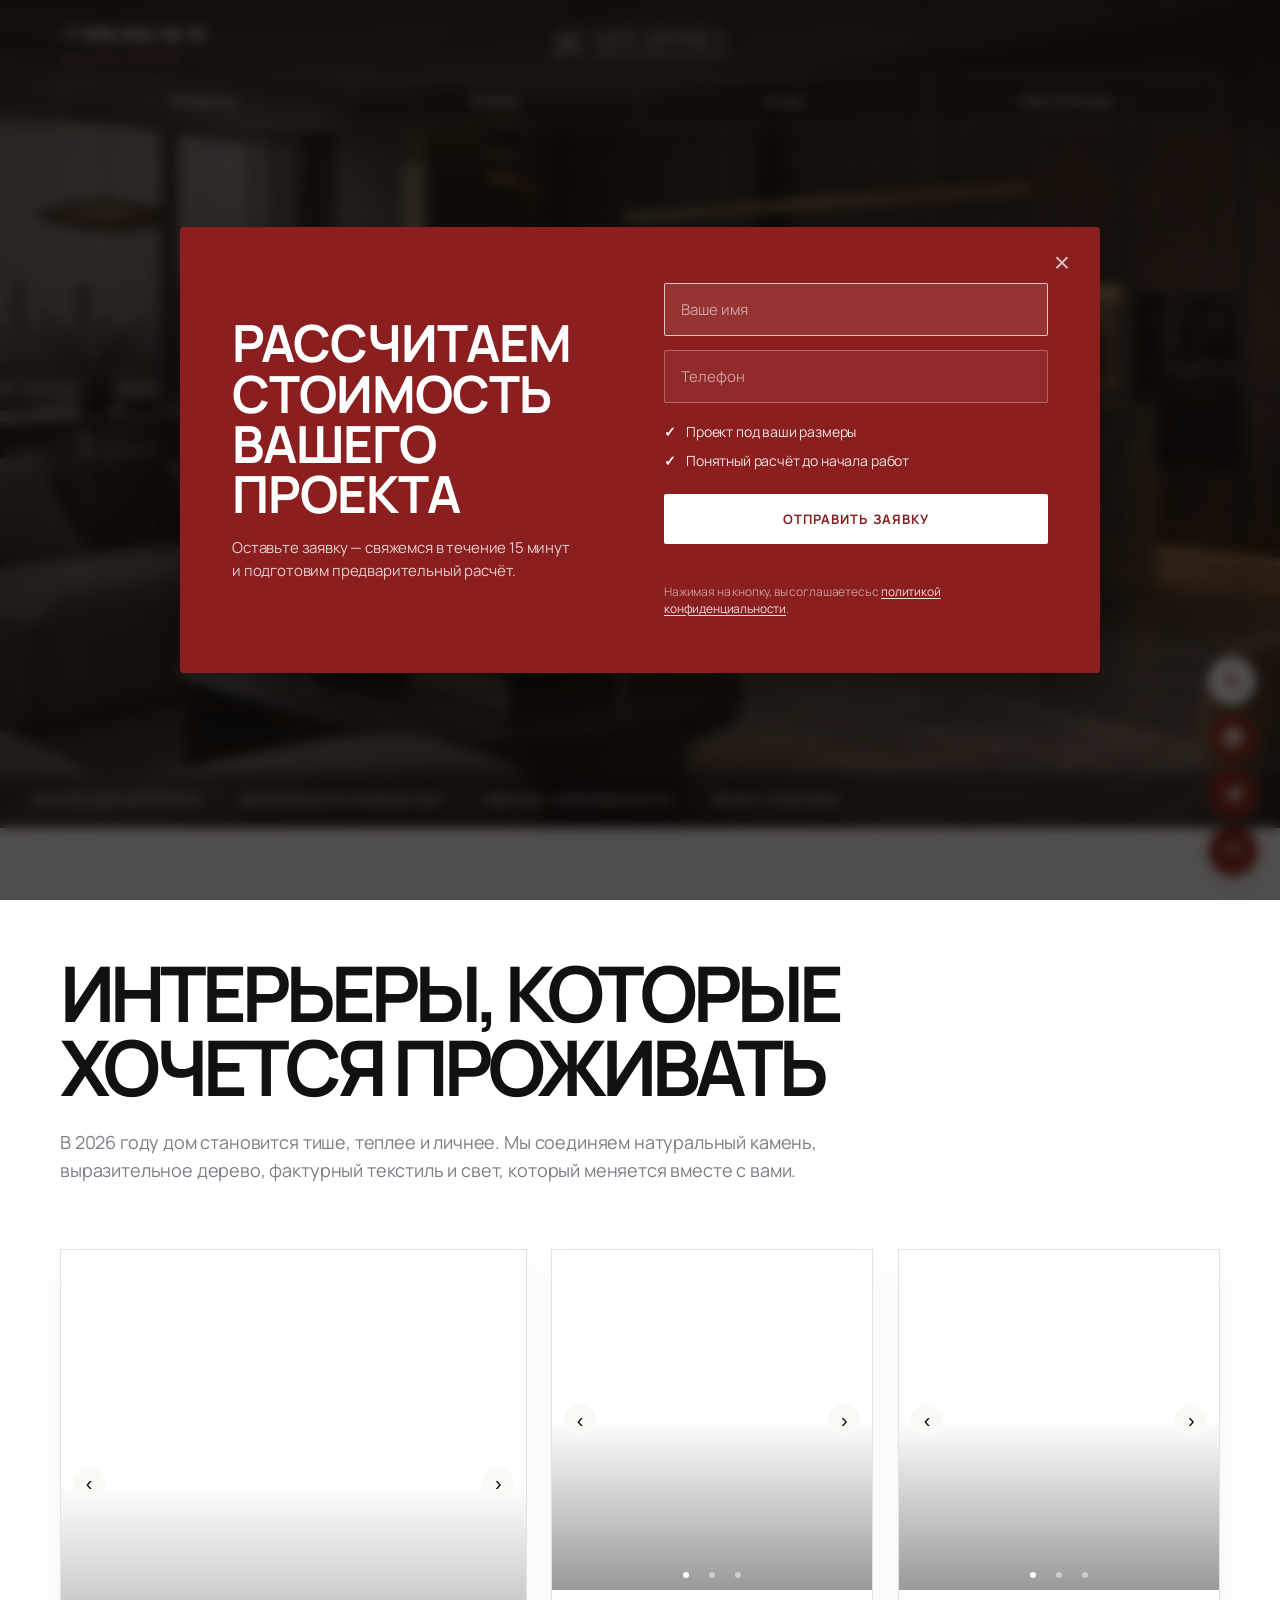
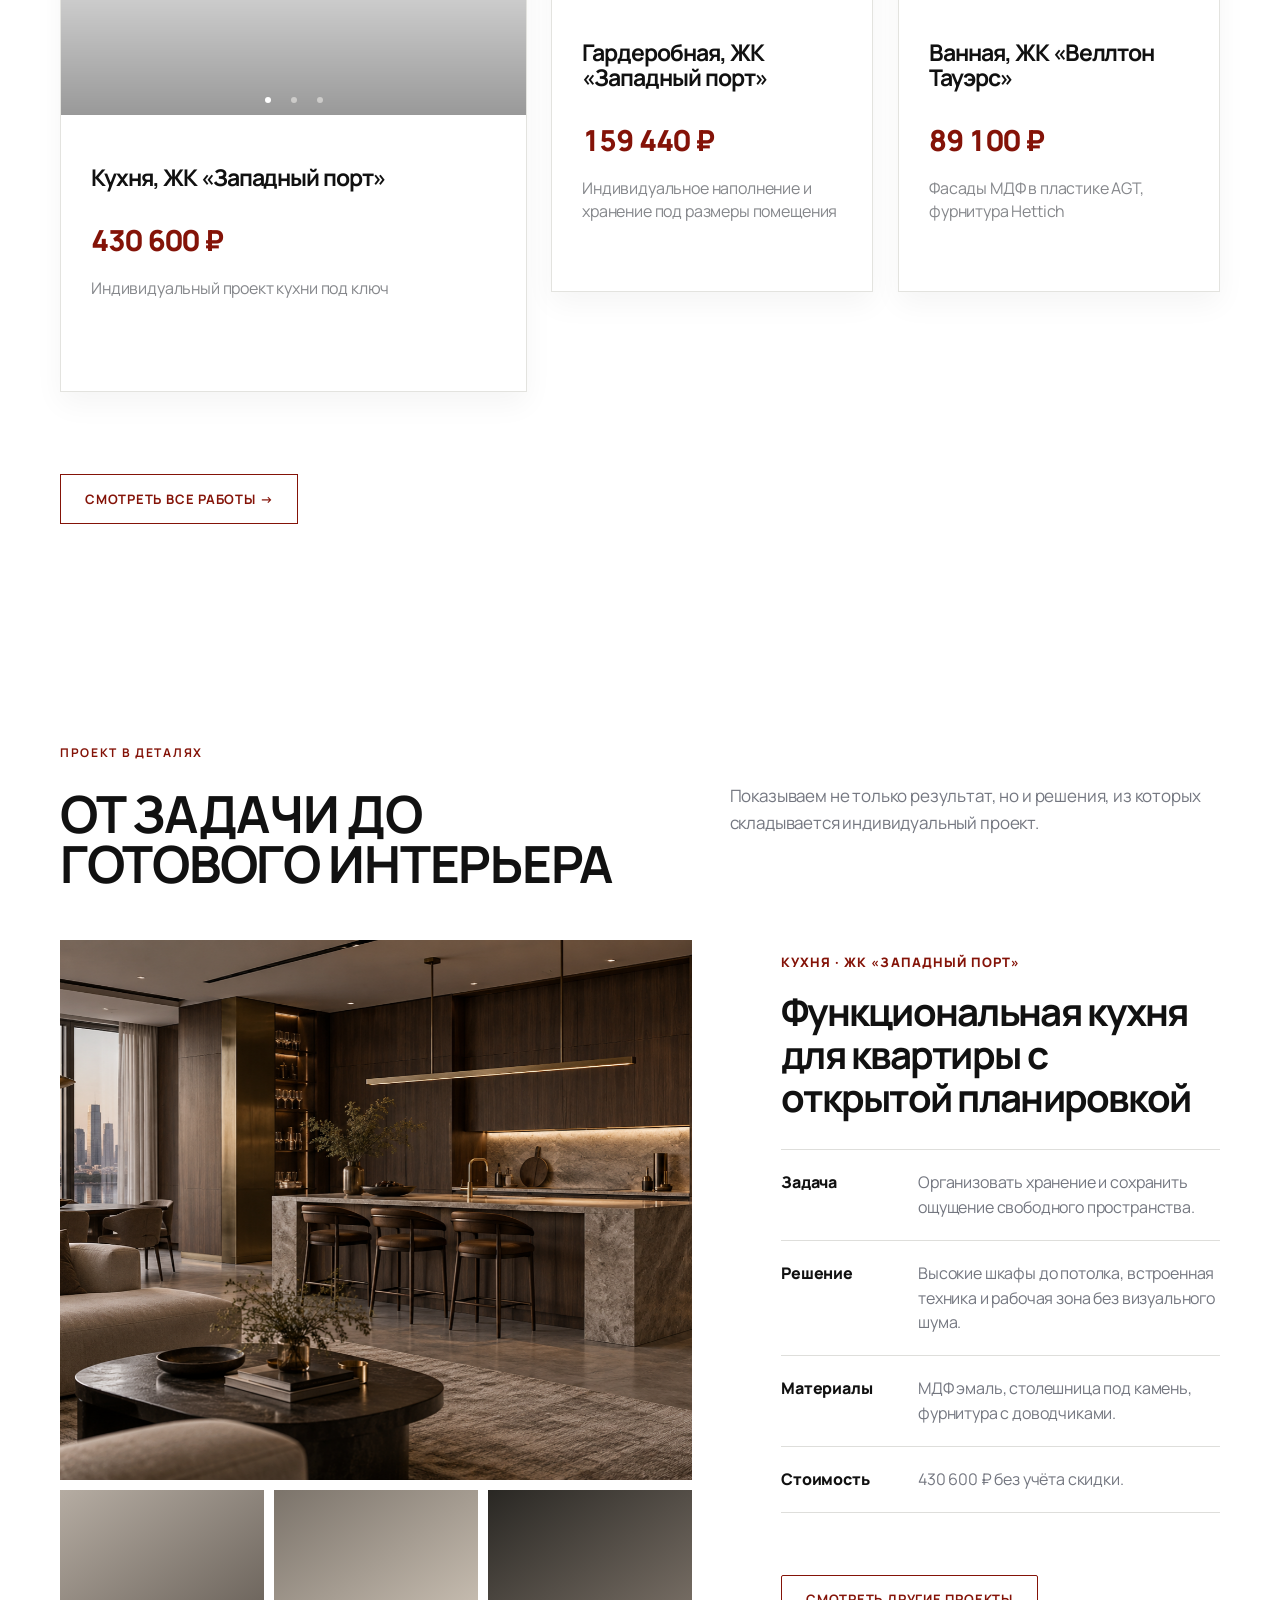
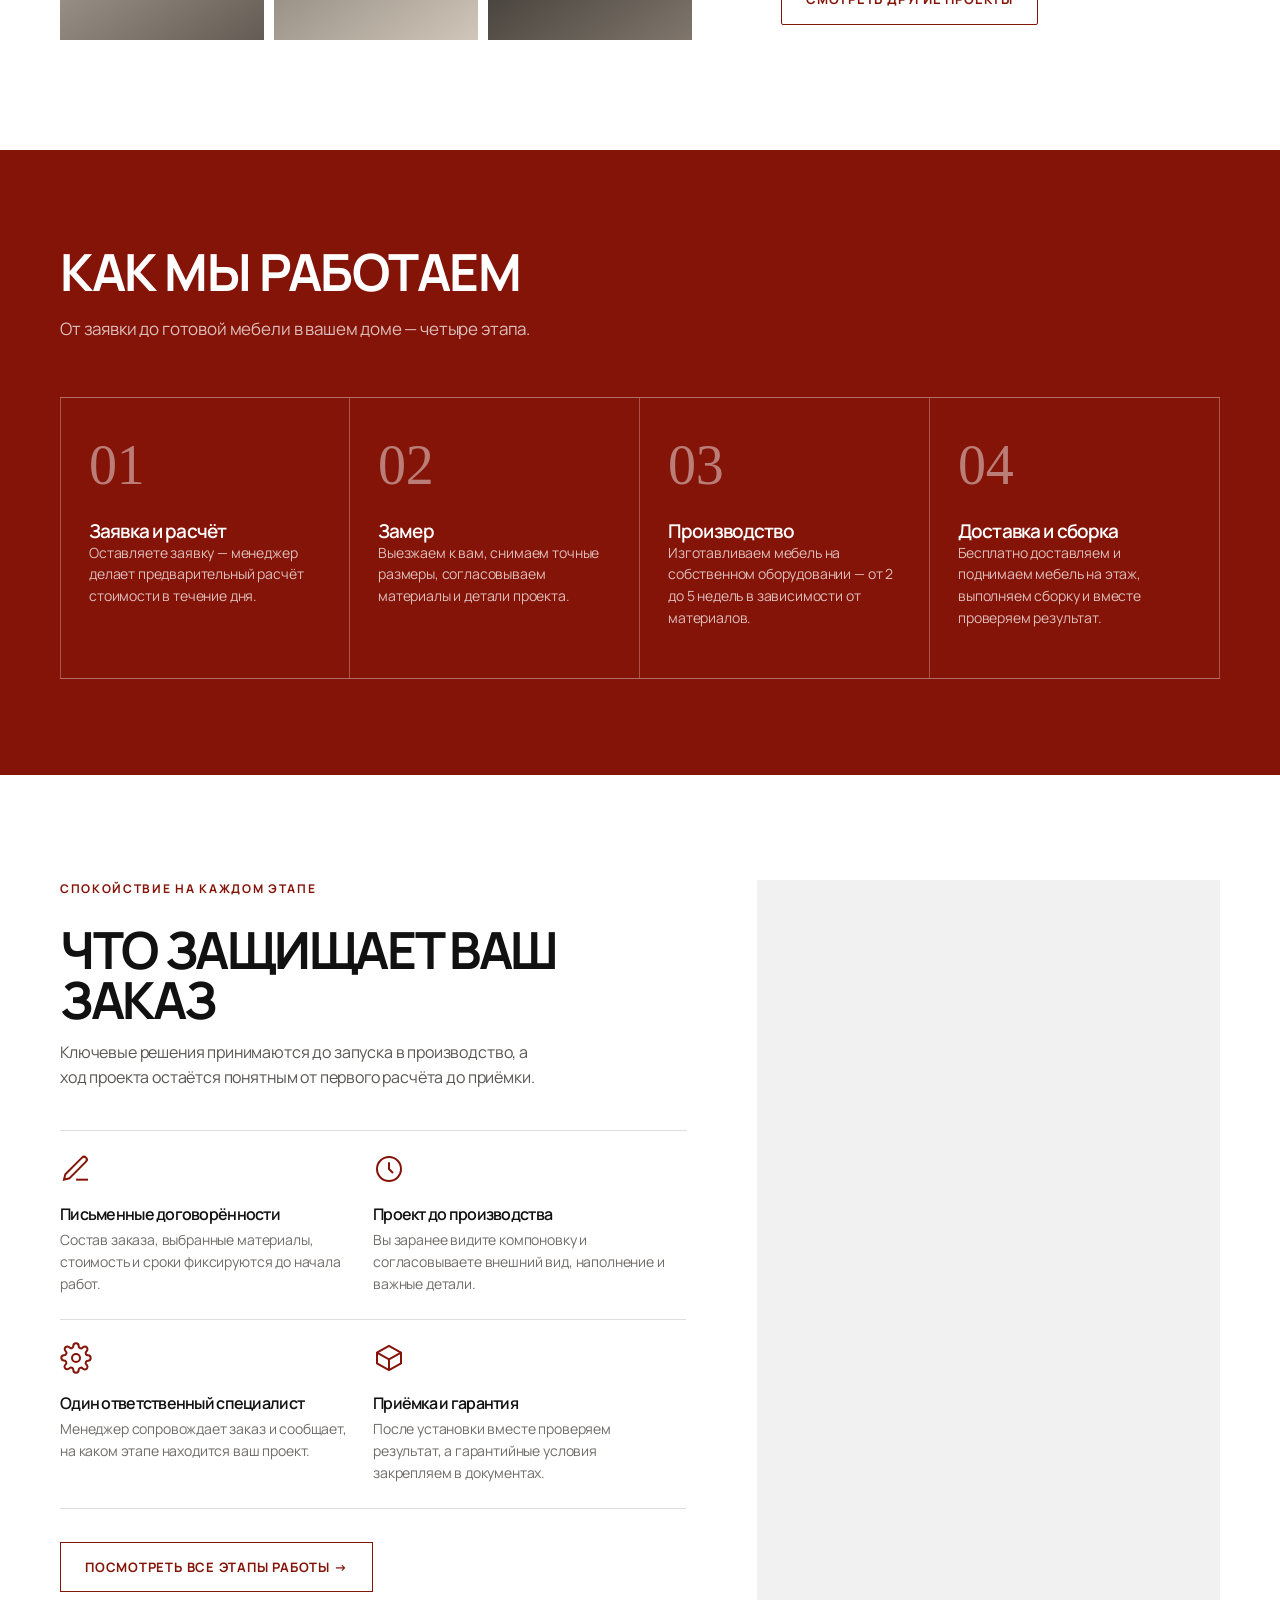
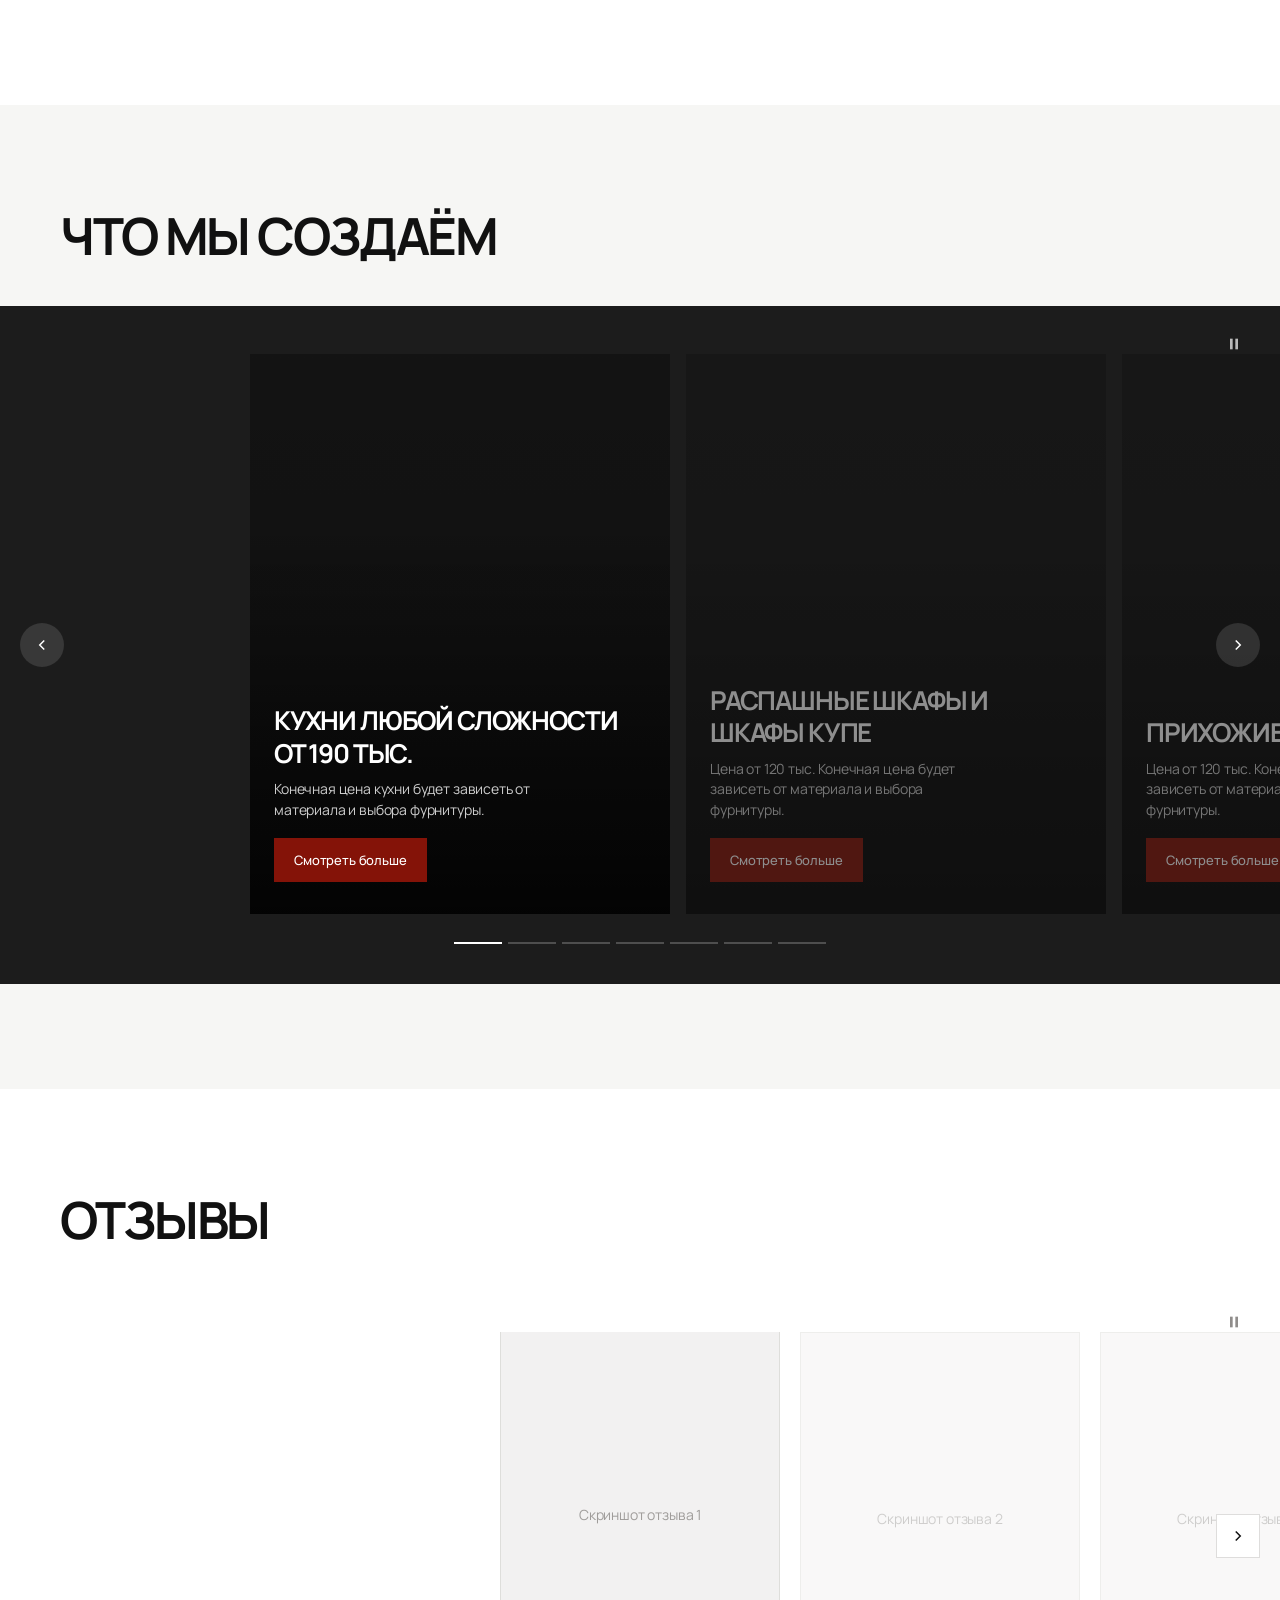
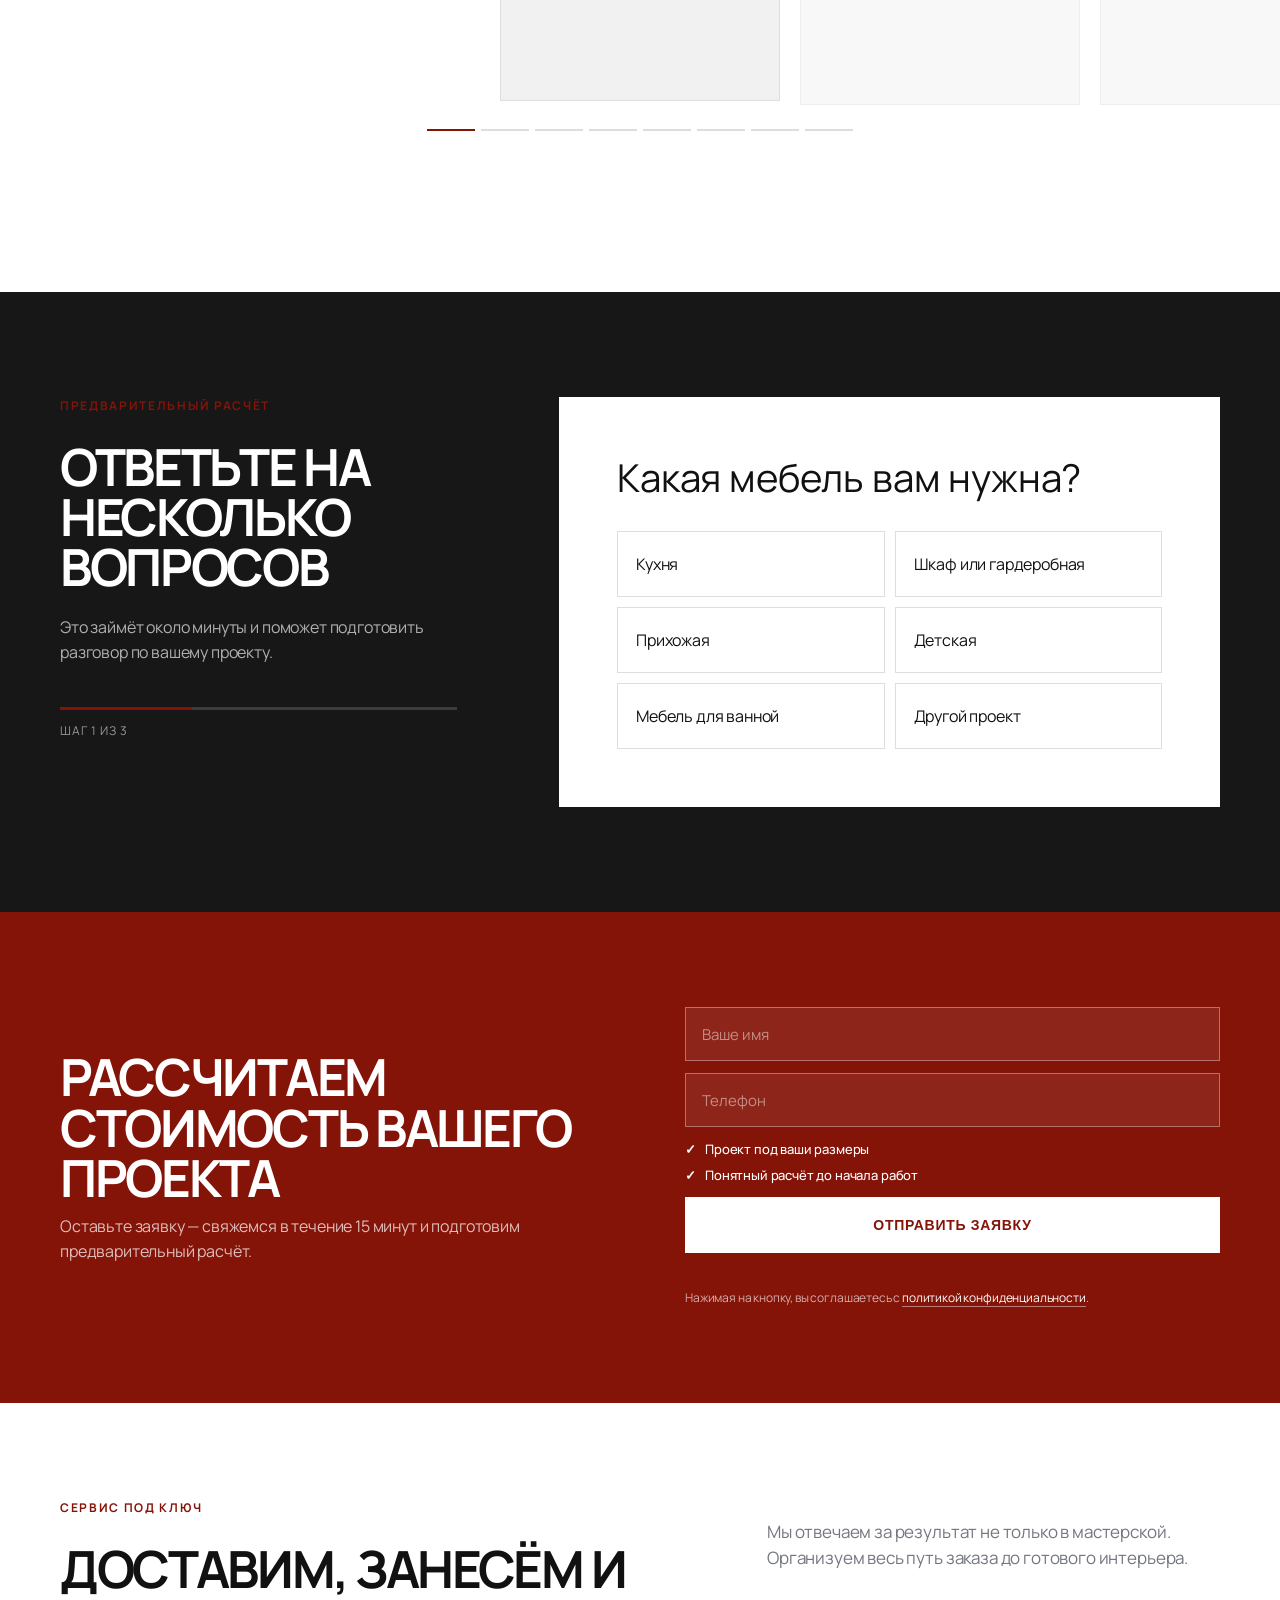
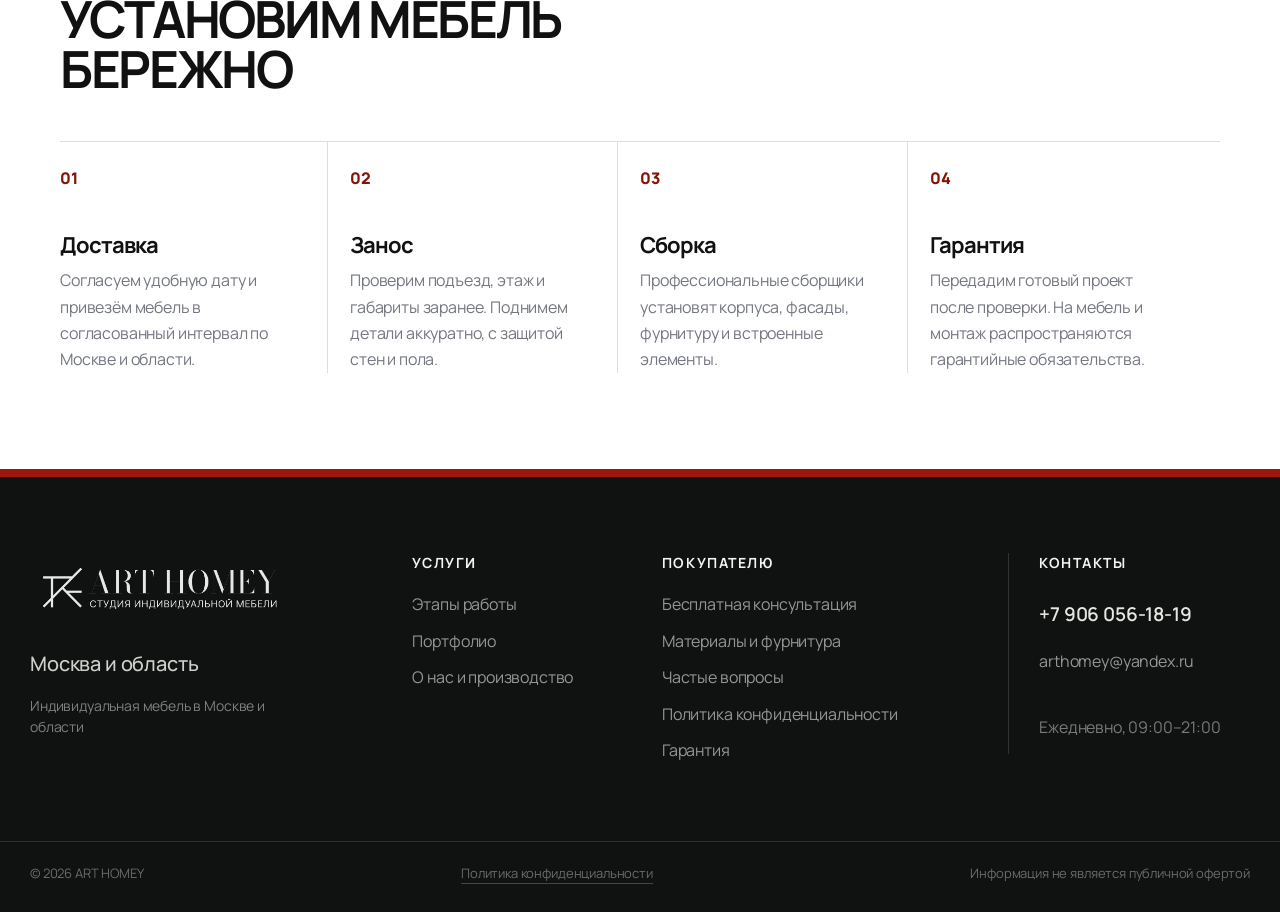
==== commit a5aa6201: "Вертска сайта" ====
--- a/index.html
+++ b/index.html
@@ -531,12 +531,6 @@
         </div>
     </section>
 
-    <section class="consultation">
-        <div class="container consultation__inner">
-            <div><p class="eyebrow">Бесплатно и без обязательств</p><h2>Получите консультацию дизайнера</h2><p>Расскажем о материалах, сроках, доставке и подготовим ориентировочный расчёт под ваше помещение.</p></div>
-            <a class="btn-light" href="#order">Оставить заявку</a>
-        </div>
-    </section>
 
     <footer class="footer">
         <div class="container footer__inner footer__grid">
--- a/style.css
+++ b/style.css
@@ -1269,15 +1269,6 @@
 .home-page main > .showcase { order: 4; }
 .home-page main > #materials { order: 5; }
 
-/* Homepage reading order */
-.home-page main { display: flex; flex-direction: column; }
-.home-page main > section { order: 10; }
-.home-page main > #projects { order: 1; }
-.home-page main > #case { order: 2; }
-.home-page main > #process { order: 3; }
-.home-page main > .showcase { order: 4; }
-.home-page main > #materials { order: 5; }
-
 /* Shared footer fallback for inner pages before JS enhancement */
 .site-footer { background: #111; color: #fff; border-top: 4px solid var(--accent); }
 .site-footer a { color: #aaa; }
@@ -1699,6 +1690,7 @@
 
 .slider {
   position: relative;
+  width: 100%;
   aspect-ratio: 4/3;
   overflow: hidden;
   margin-bottom: 16px;
@@ -1772,12 +1764,14 @@
   display: flex;
   align-items: center;
   justify-content: center;
-  opacity: 0;
-  transition: opacity 0.2s;
-}
-
-.slider:hover .slider__arrow {
   opacity: 1;
+  z-index: 5;
+  transition: background 0.2s, transform 0.2s;
+}
+
+.slider__arrow:hover {
+  background: var(--white);
+  transform: translateY(-50%) scale(1.08);
 }
 
 .slider__arrow--prev { left: 12px; }
@@ -1786,11 +1780,20 @@
 .slider__dots {
   position: absolute;
   bottom: 12px;
-  left: 0;
-  right: 0;
+  left: 50%;
+  transform: translateX(-50%);
+  right: auto;
+  z-index: 6;
   display: flex;
   justify-content: center;
-  gap: 6px;
+  align-items: center;
+  gap: 20px;
+  pointer-events: none;
+  width: max-content;
+}
+
+.slider__dots .slider__dot {
+  pointer-events: auto;
 }
 
 .slider__dot {
@@ -1805,26 +1808,6 @@
 
 .slider__dot.active {
   background: var(--white);
-}
-
-/* на мобильном стрелки всегда видны — hover нет смысла ждать */
-@media (max-width: 800px) {
-  .slider__arrow {
-    opacity: 1;
-  }
-}
-
-/* Keep both carousel controls available on every project card. */
-.slider:hover .slider__arrow--prev,
-.slider:hover .slider__arrow--next,
-.slider__arrow--prev,
-.slider__arrow--next {
-  z-index: 5;
-}
-.slider:hover .slider__arrow--next,
-.slider:hover .slider__arrow--prev {
-  display: flex !important;
-  opacity: 1 !important;
 }
 
 .projects__grid--full {
@@ -2055,9 +2038,10 @@
 }
 
 .logo img {
-  height: 50px;
-  width: auto;
-  display: block;
+  width: 60px;      /* нужную ширину подставь сама */
+  height: auto;       /* высота посчитается сама, пропорционально */
+  max-width: 100%;    /* чтобы не вылезала за пределы родителя на мобильных */
+  object-fit: contain; /* доп. страховка на случай если родитель как-то ограничит высоту */
 }
 
 .production {
@@ -3075,8 +3059,6 @@
 .cta__privacy a:hover { border-bottom-color: var(--white); }
 
 .footer {
-  padding: 55px 0;
-  background: #111;
   color: var(--white);
 }
 
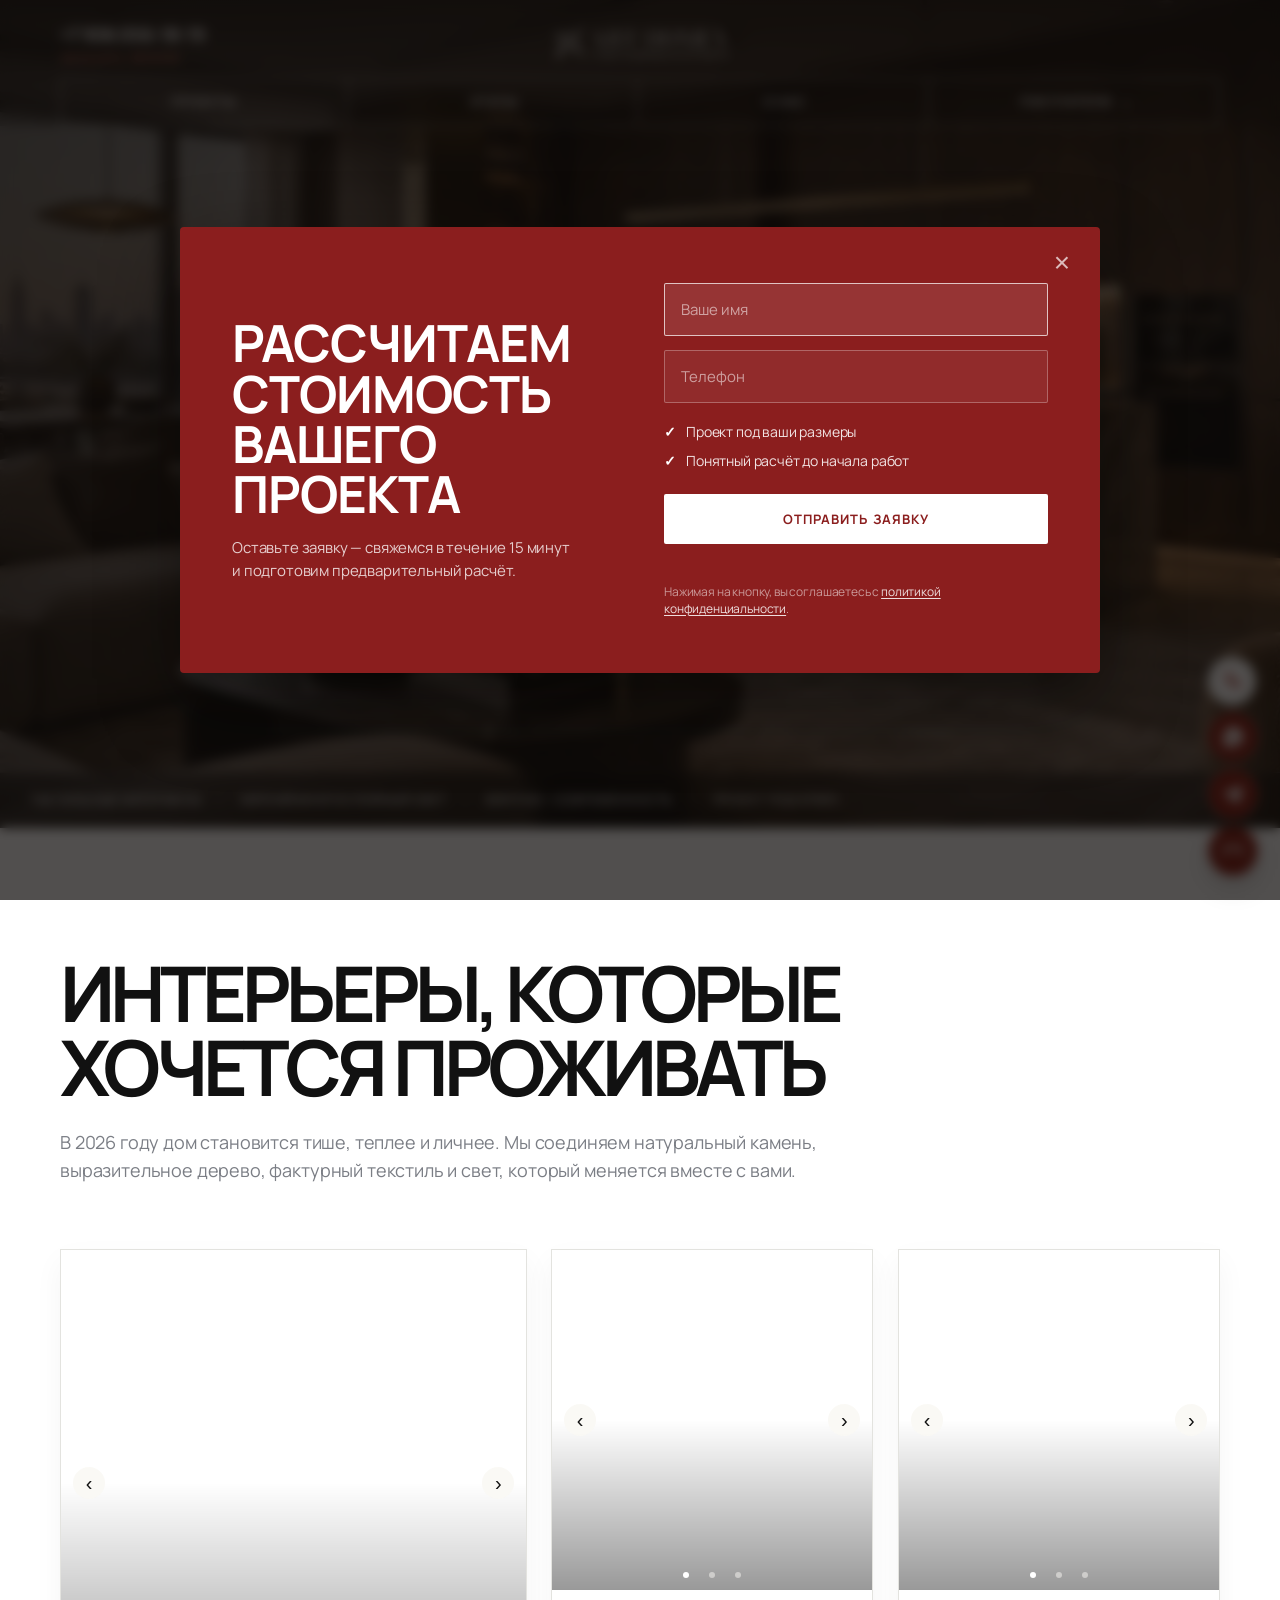
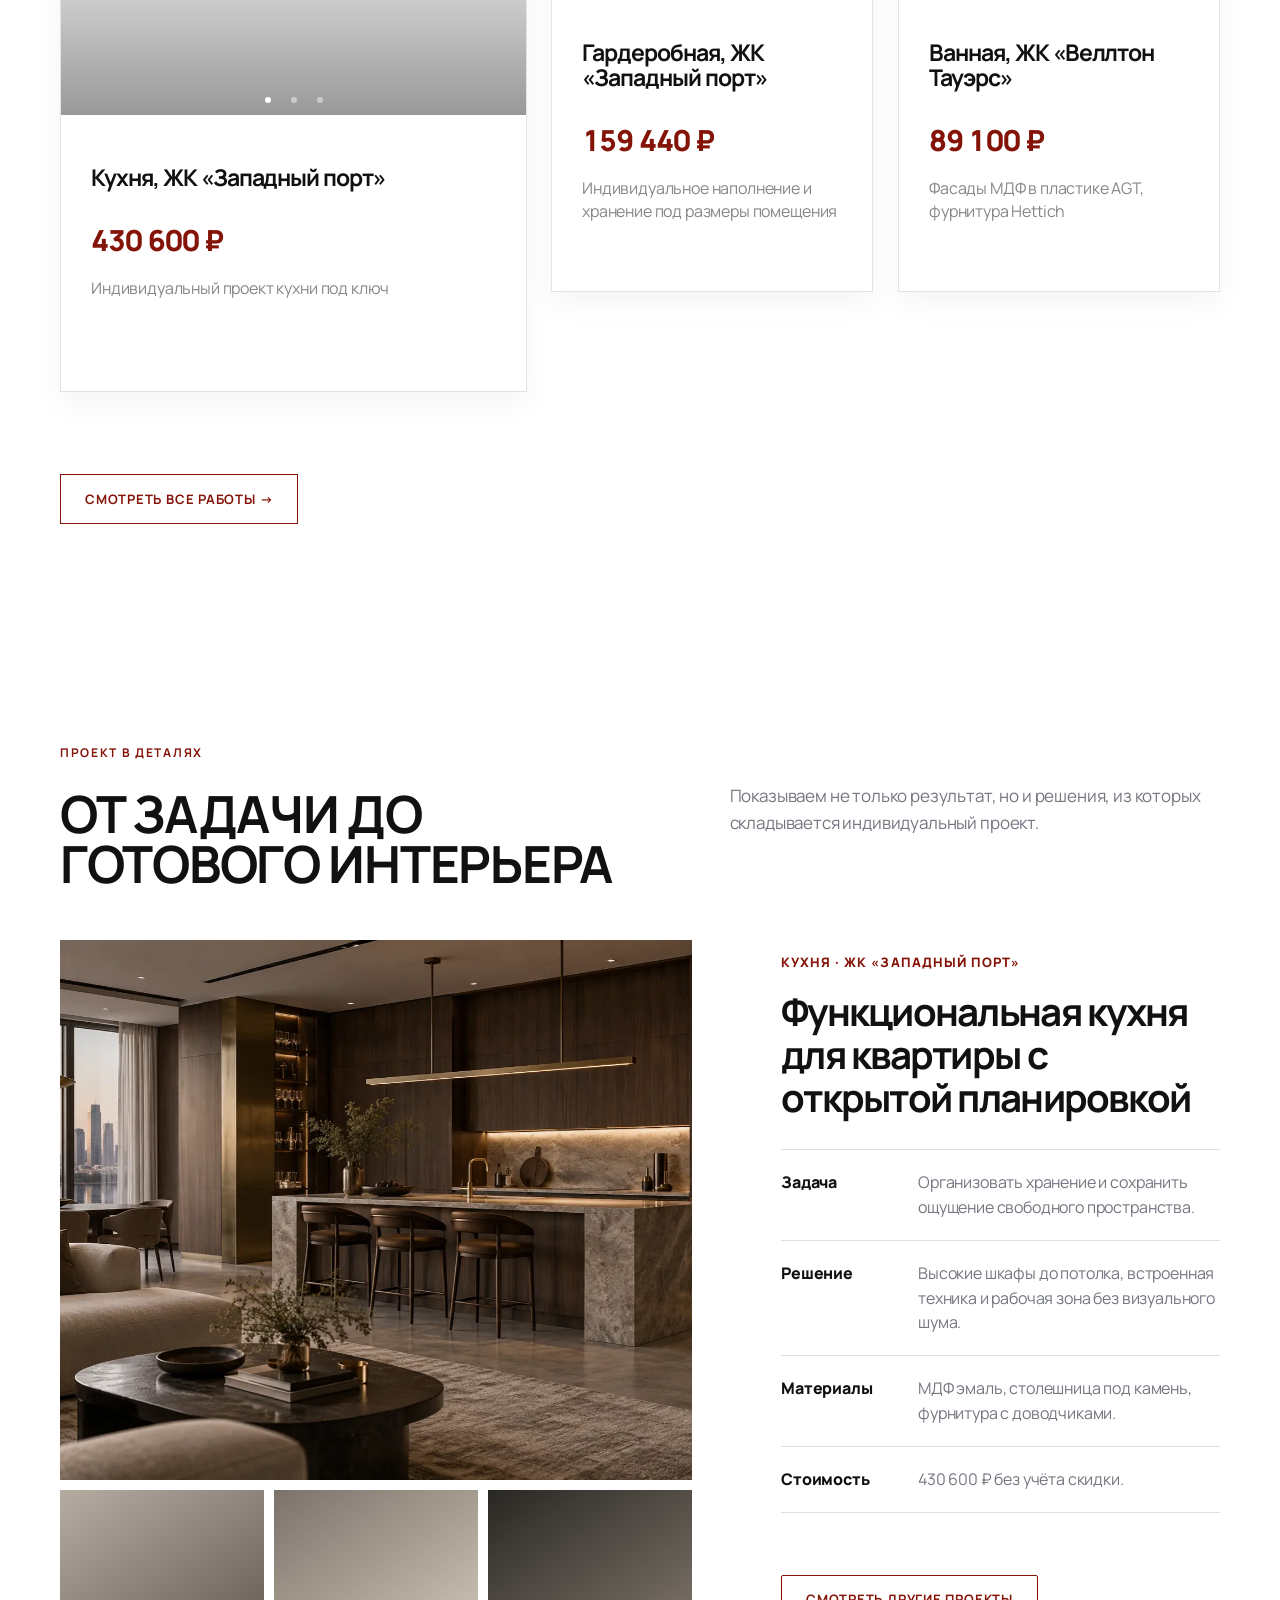
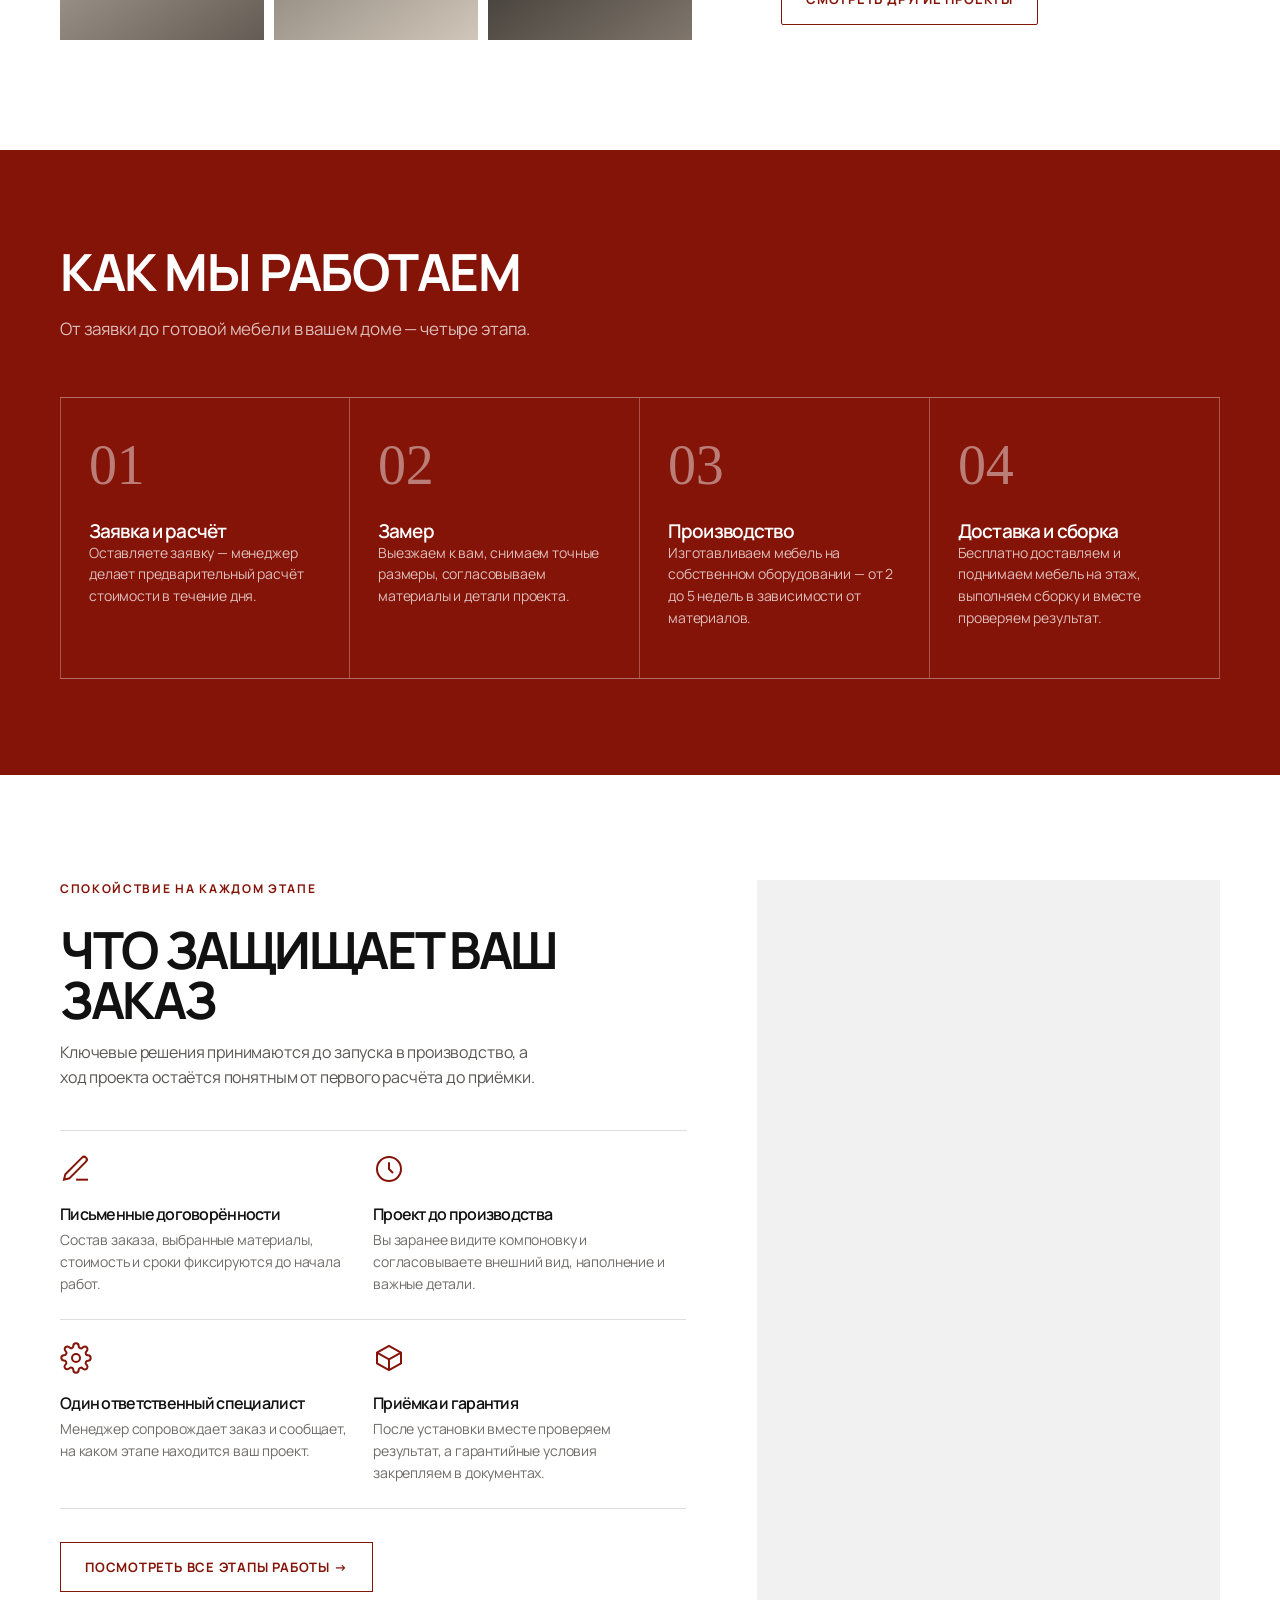
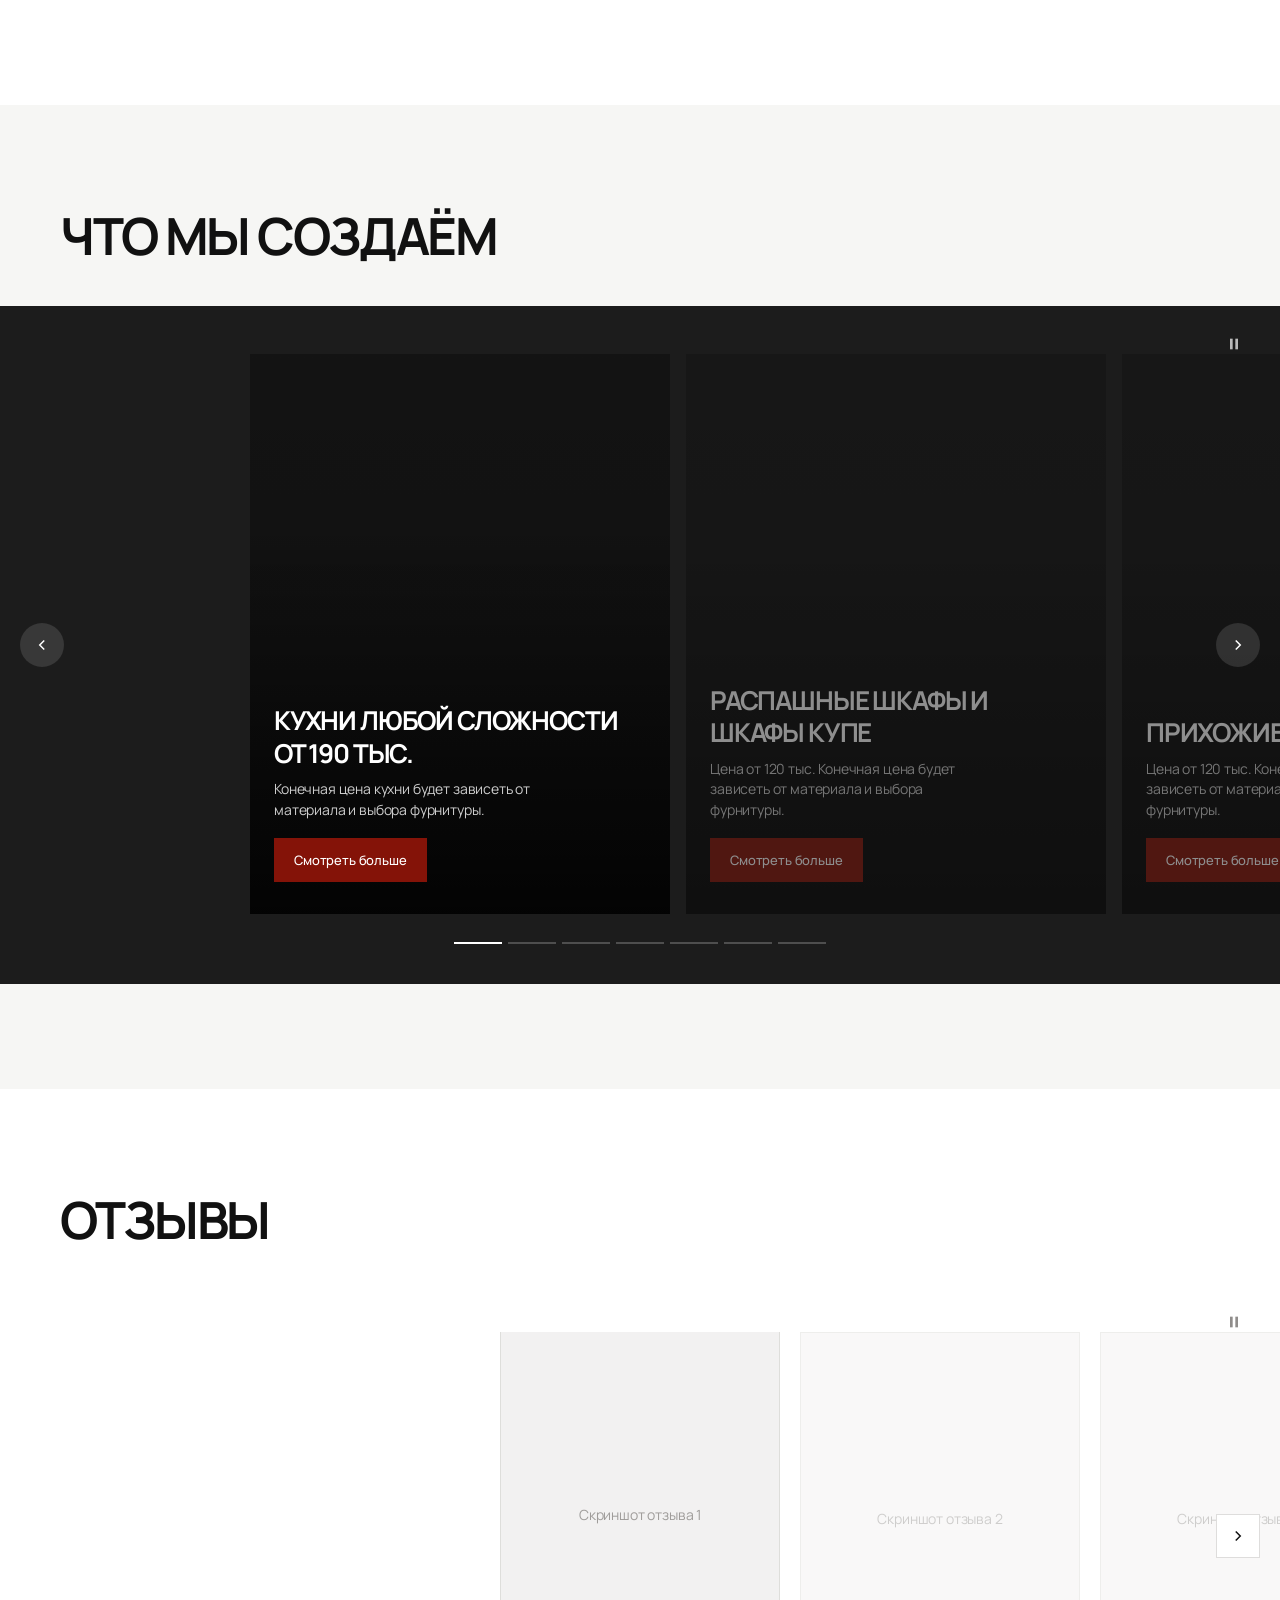
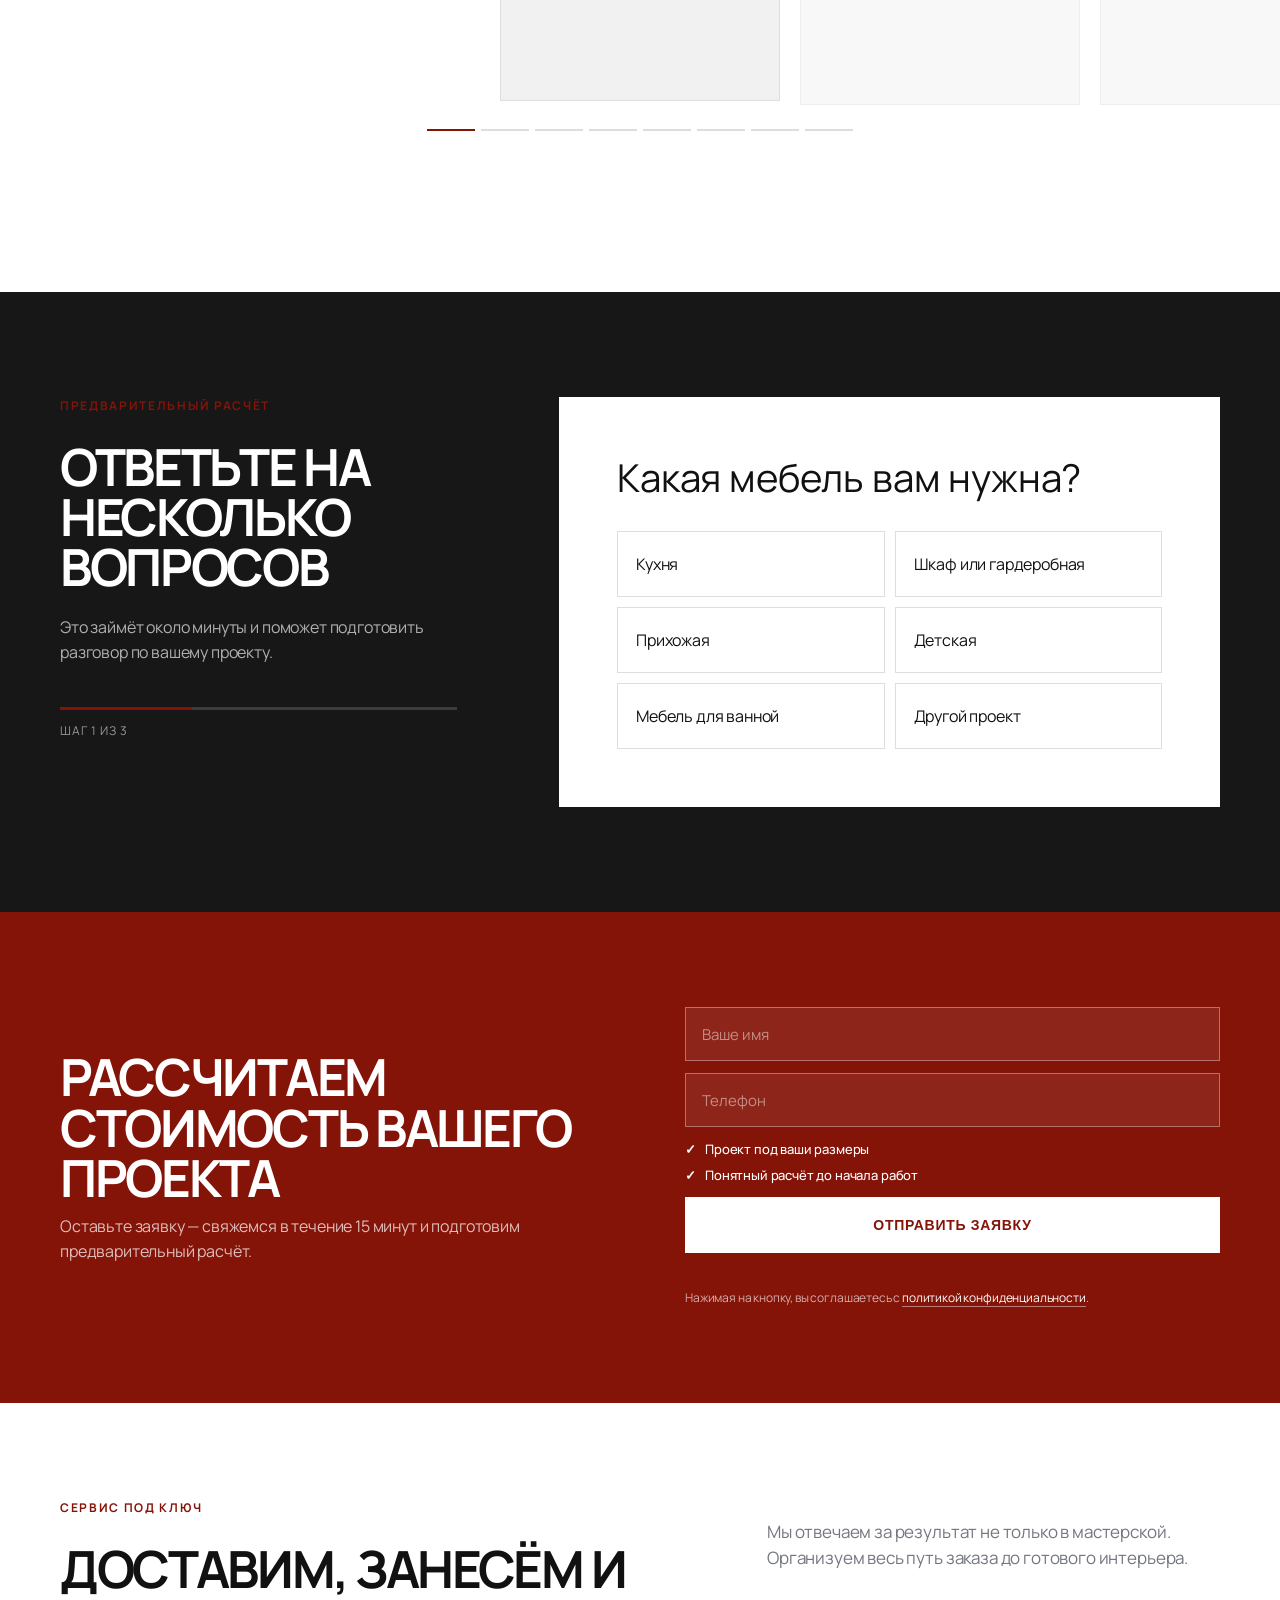
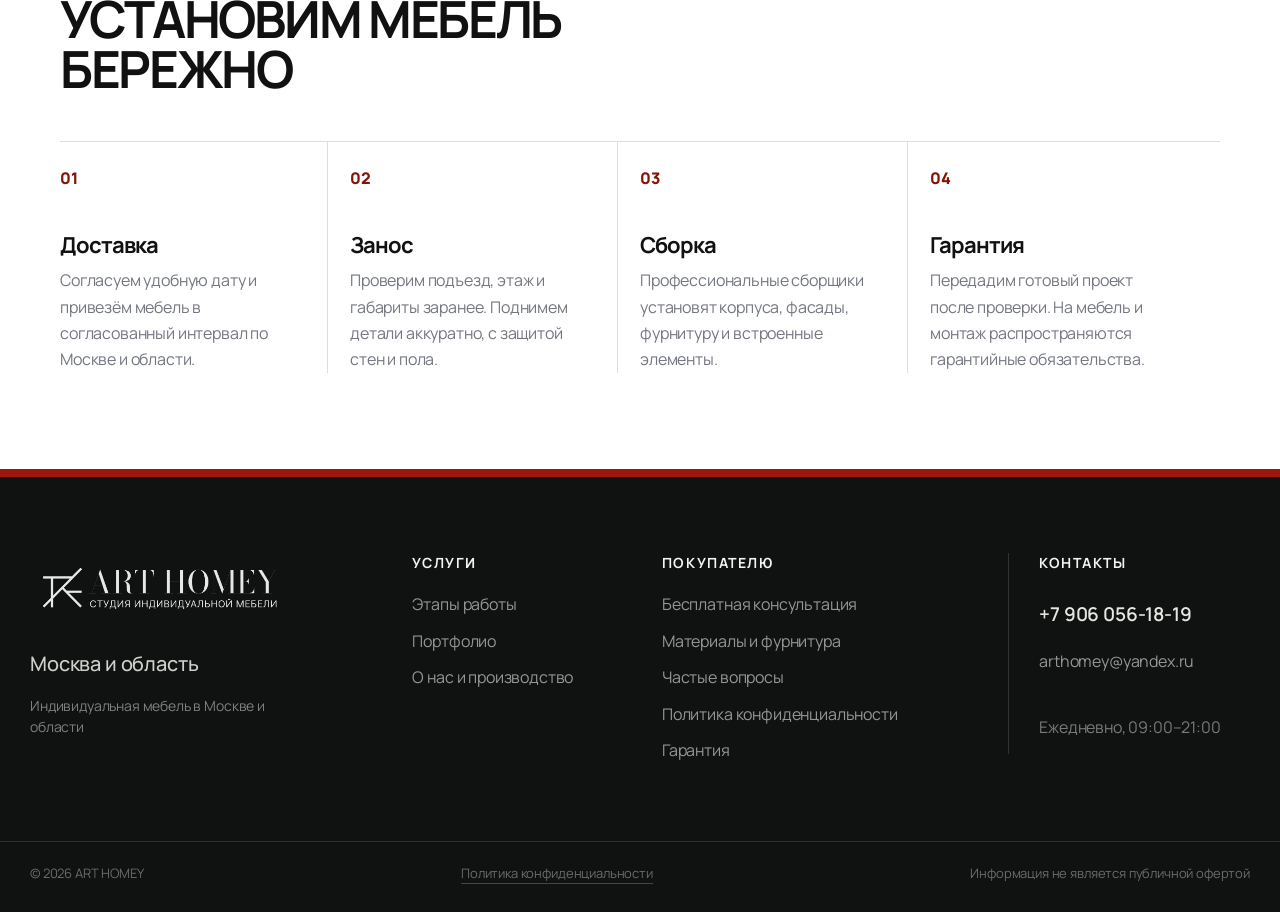
==== commit c14bdada: "Вертска сайта_2" ====
--- a/index.html
+++ b/index.html
@@ -29,7 +29,7 @@
                 <a href="projects.html">Проекты</a>
                 <a href="process.html">Этапы</a>
                 <a href="about.html">О нас</a>
-                <a href="index.html#order" class="nav__cta">Консультация</a>
+                
             </nav>
 
             <a href="tel:+79060561819" class="header__phone">+7 906 056-18-19</a>
@@ -502,7 +502,7 @@
             <form class="cta__form" id="ctaForm">
                 <label class="visually-hidden" for="cta-name">Ваше имя</label>
                 <input id="cta-name" type="text" name="name" placeholder="Ваше имя" required>
-                <input type="tel" name="phone" placeholder="Телефон" required>
+                <input type="tel" name="phone" placeholder="Телефон" required autocomplete="tel" inputmode="tel">
 
                 <ul class="trust-badges">
                     <li>Проект под ваши размеры</li>
--- a/style.css
+++ b/style.css
@@ -231,7 +231,7 @@
 
 .hero__image {
   aspect-ratio: 4/5;
-  background: linear-gradient(135deg, rgba(34,29,25,.05), rgba(34,29,25,.25)), url('images/hero-interior.png') center/cover;
+  background: linear-gradient(135deg, rgba(34,29,25,.05), rgba(34,29,25,.25)), url('images/hero-interior.webp') center/cover;
   color: var(--white);
   display: flex;
   align-items: center;
@@ -1044,48 +1044,82 @@
 .timeline__item:nth-child(3n) .timeline__photo { background-image: url('https://images.unsplash.com/photo-1600585154340-be6161a56a0c?w=1000&h=750&fit=crop'); }
 
 .legal {
-  padding: 95px 0;
+  padding: 80px 0;
   background: var(--soft);
 }
 
 .legal__content {
-  display: grid;
-  grid-template-columns: 260px minmax(0, 1fr);
-  max-width: 1120px;
-  padding: clamp(28px, 5vw, 70px);
-}
-
-.legal__kicker,
+  display: block;
+  width: min(100% - 40px, 860px);
+  max-width: 860px;
+  margin: 0 auto;
+  padding: clamp(28px, 5vw, 64px);
+  background: var(--white);
+  border: 1px solid var(--line);
+}
+
+.legal__kicker {
+  margin: 0 0 10px !important;
+  color: var(--accent) !important;
+  font-size: 12px;
+  font-weight: 800;
+  letter-spacing: .1em;
+  line-height: 1.4;
+  text-transform: uppercase;
+}
+
 .legal__updated {
-  grid-column: 1 / -1;
-}
-
-.legal__kicker {
-  margin-bottom: 8px !important;
-  color: var(--accent) !important;
+  margin: 0 0 42px !important;
+  color: var(--muted) !important;
   font-size: 13px;
-  font-weight: 800;
-  letter-spacing: .07em;
-  text-transform: uppercase;
-}
-
-.legal__updated { margin-bottom: 48px; }
-
-.legal__content h2,
+}
+
+.legal__content h2 {
+  margin: 0;
+  padding: 24px 0 10px;
+  border-top: 1px solid var(--line);
+  color: var(--accent);
+  font-size: 20px;
+  font-weight: 700;
+  line-height: 1.25;
+}
+
 .legal__content > p:not(.legal__kicker):not(.legal__updated) {
-  margin: 0;
-  padding: 28px 0;
-  border-top: 1px solid var(--line);
-}
-
-.legal__content h2 {
-  padding-right: 35px;
+  margin: 0 0 22px;
+  padding: 0;
+  border: 0;
+  color: var(--muted);
+  font-size: 15px;
+  line-height: 1.75;
+}
+
+.legal__link {
   color: var(--accent);
-  font-size: 17px;
-  line-height: 1.35;
-}
-
-.legal__content > p:not(.legal__kicker):not(.legal__updated) { color: #55585e; }
+  font-weight: 700;
+  text-decoration: underline;
+  text-underline-offset: 3px;
+}
+
+@media (max-width: 600px) {
+  .legal__content {
+    width: min(100% - 28px, 860px);
+    padding: 28px 22px;
+  }
+
+  .legal__updated {
+    margin-bottom: 30px !important;
+  }
+
+  .legal__content h2 {
+    padding-top: 20px;
+    font-size: 18px;
+  }
+
+  .legal__content > p:not(.legal__kicker):not(.legal__updated) {
+    font-size: 14px;
+    line-height: 1.65;
+  }
+}
 
 @media (max-width: 900px) {
   .subhero { min-height: 410px; }
@@ -1365,6 +1399,49 @@
   background: transparent;
 }
 
+/* Final override: buyer menu matches the other portfolio navigation links */
+.projects-page .nav-tree {
+  display: flex;
+  align-items: center;
+  min-height: 38px;
+  border: 0;
+  background: transparent !important;
+}
+
+.projects-page .nav-tree__trigger {
+  position: relative;
+  width: auto;
+  min-height: 38px;
+  padding: 0 14px;
+  border: 0;
+  border-radius: 999px;
+  background: transparent !important;
+  color: var(--text) !important;
+  font: inherit;
+  font-size: 12px;
+  font-weight: 700;
+  letter-spacing: .08em;
+  text-transform: uppercase;
+  cursor: pointer;
+  transition: background .2s ease, color .2s ease;
+}
+
+.projects-page .nav-tree__trigger:hover,
+.projects-page .nav-tree.is-open .nav-tree__trigger {
+  background: rgba(132, 19, 8, .07) !important;
+  color: var(--accent) !important;
+}
+
+.projects-page .nav-tree__trigger span {
+  display: inline-block;
+  margin-left: 6px;
+  transition: transform .2s ease;
+}
+
+.projects-page .nav-tree.is-open .nav-tree__trigger span {
+  transform: rotate(180deg);
+}
+
 /* Buyer container must match the other homepage nav items */
 .home-page .header--transparent .nav-tree,
 .home-page .header--transparent .nav-tree:hover,
@@ -1713,7 +1790,7 @@
 }
 
 .slider__slide--image {
-  background: url('images/hero-interior.png') center/cover;
+  background: url('images/hero-interior.webp') center/cover;
 }
 
 /* Разные фото для карточек проектов */
@@ -2826,7 +2903,7 @@
   aspect-ratio: auto;
   min-height: 650px;
   overflow: hidden;
-  background-image: linear-gradient(90deg, rgba(17,17,17,.08), rgba(17,17,17,.12)), url('images/hero-interior.png');
+  background-image: linear-gradient(90deg, rgba(17,17,17,.08), rgba(17,17,17,.12)), url('images/hero-interior.webp');
   background-size: cover;
   background-position: center;
   color: transparent;
@@ -3451,7 +3528,7 @@
 
 .case-study__main-photo {
   min-height: 540px;
-  background: url('images/hero-interior.png') center/cover;
+  background: url('images/hero-interior.webp') center/cover;
 }
 
 .case-study__gallery {
@@ -4357,7 +4434,7 @@
   position: absolute;
   inset: 0;
   background: linear-gradient(90deg, rgba(10,8,6,0.55) 0%, rgba(10,8,6,0.25) 45%, rgba(10,8,6,0.15) 100%),
-              url('images/hero-interior.png') center/cover no-repeat;
+              url('images/hero-interior.webp') center/cover no-repeat;
   z-index: 0;
 }
 
@@ -4636,3 +4713,195 @@
   max-width: none;
   background: transparent;
 }
+
+.service-content .btn-light {
+    display: inline-flex;
+    align-items: center;
+    justify-content: center;
+    min-height: 52px;
+    margin-top: 24px;
+    padding: 0 24px;
+    background: var(--accent);
+    color: var(--white);
+    font-size: 13px;
+    font-weight: 700;
+    line-height: 1;
+    text-decoration: none;
+    white-space: nowrap;
+}
+
+.service-content .btn-light:hover {
+    background: var(--accent-deep);
+    color: var(--white);
+}
+
+.service-page > .container > h1 {
+    max-width: 850px;
+    margin: 28px auto 48px;
+    color: var(--text);
+    font-size: clamp(42px, 7vw, 88px);
+    font-weight: 800;
+    line-height: .95;
+    letter-spacing: -.06em;
+    text-align: center;
+    text-transform: uppercase;
+}
+
+.service-page > .container > h1::after {
+    content: '';
+    display: block;
+    width: 72px;
+    height: 4px;
+    margin: 26px auto 0;
+    background: var(--accent);
+}
+
+@media (max-width: 600px) {
+    .service-page > .container > h1 {
+        margin: 22px auto 36px;
+        font-size: clamp(36px, 12vw, 58px);
+    }
+
+    .service-page > .container > h1::after {
+        width: 52px;
+        height: 3px;
+        margin-top: 20px;
+    }
+}
+
+.materials-intro {
+    padding: clamp(90px, 12vw, 170px) 0;
+    background: var(--soft);
+    overflow: hidden;
+}
+
+.materials-intro__inner {
+    max-width: 1100px;
+}
+
+.materials-intro h1 {
+    max-width: 850px;
+    margin: 14px 0 28px;
+    color: var(--text);
+    font-size: clamp(48px, 8vw, 112px);
+    font-weight: 800;
+    line-height: .9;
+    letter-spacing: -.07em;
+    text-transform: uppercase;
+}
+
+.materials-intro__lead {
+    max-width: 620px;
+    color: var(--muted);
+    font-size: clamp(16px, 1.5vw, 20px);
+    line-height: 1.6;
+}
+
+.materials-intro .reveal-item {
+    transition-delay: var(--reveal-delay, 0ms);
+}
+
+.materials-intro .eyebrow {
+    --reveal-delay: 0ms;
+}
+
+.materials-intro h1 {
+    --reveal-delay: 120ms;
+}
+
+.materials-intro__lead {
+    --reveal-delay: 240ms;
+}
+
+@media (max-width: 600px) {
+    .materials-intro {
+        padding: 76px 0 86px;
+    }
+
+    .materials-intro h1 {
+        font-size: clamp(42px, 14vw, 70px);
+        line-height: .94;
+    }
+
+    .materials-intro__lead {
+        font-size: 15px;
+    }
+}
+
+/* Шапка страницы «Материалы» */
+
+.subhero--materials {
+    background:
+        linear-gradient(90deg, rgba(17, 17, 17, .82), rgba(17, 17, 17, .25)),
+        url("images/hero-interior.webp") center / cover no-repeat;
+}
+
+.subhero--materials .subhero__inner {
+    min-height: 490px;
+}
+
+.subhero--materials h1 {
+    max-width: 900px;
+    font-size: clamp(48px, 8vw, 110px);
+    line-height: .92;
+    letter-spacing: -.06em;
+    text-transform: uppercase;
+}
+
+.subhero--materials .subhero__inner > p:last-child {
+    max-width: 620px;
+    color: rgba(255, 255, 255, .75);
+    font-size: 18px;
+    line-height: 1.55;
+}
+
+@media (max-width: 600px) {
+    .subhero--materials .subhero__inner {
+        min-height: 390px;
+    }
+
+    .subhero--materials h1 {
+        font-size: clamp(42px, 13vw, 68px);
+    }
+
+    .subhero--materials .subhero__inner > p:last-child {
+        font-size: 16px;
+    }
+}
+
+.materials-catalog .materials-group__head,
+.materials-catalog .materials-options article,
+.materials-catalog .hardware-grid article {
+    will-change: opacity, transform, filter;
+}
+
+.materials-catalog .materials-group__head {
+    transition-delay: 80ms;
+}
+
+/* Mobile pass: keep the menu and fixed actions from covering page content. */
+@media (max-width: 900px) {
+  body { padding-bottom: 82px; }
+
+  .header { z-index: 100; }
+  .header .header__inner { position: relative; }
+  .header .nav,
+  .home-page .header--transparent .nav,
+  .projects-page .nav {
+    z-index: 110;
+    max-height: calc(100vh - 76px);
+    overflow-y: auto;
+  }
+
+  .mobile-actions { min-height: 74px; padding: 6px 8px; }
+  .mobile-actions a { min-height: 60px; }
+}
+
+@media (max-width: 600px) {
+  .project-filters { margin: 22px 0 28px; padding: 16px 0; gap: 14px; }
+  .project-filter-group { align-items: flex-start; gap: 7px; }
+  .project-filter-label { width: 100%; min-width: 0; margin-bottom: 2px; font-size: 13px; }
+  .project-filter { padding: 9px 13px; font-size: 13px; }
+  .mobile-actions { grid-template-columns: .9fr 1.25fr 1.1fr; }
+  .mobile-actions__messengers { gap: 0; }
+}
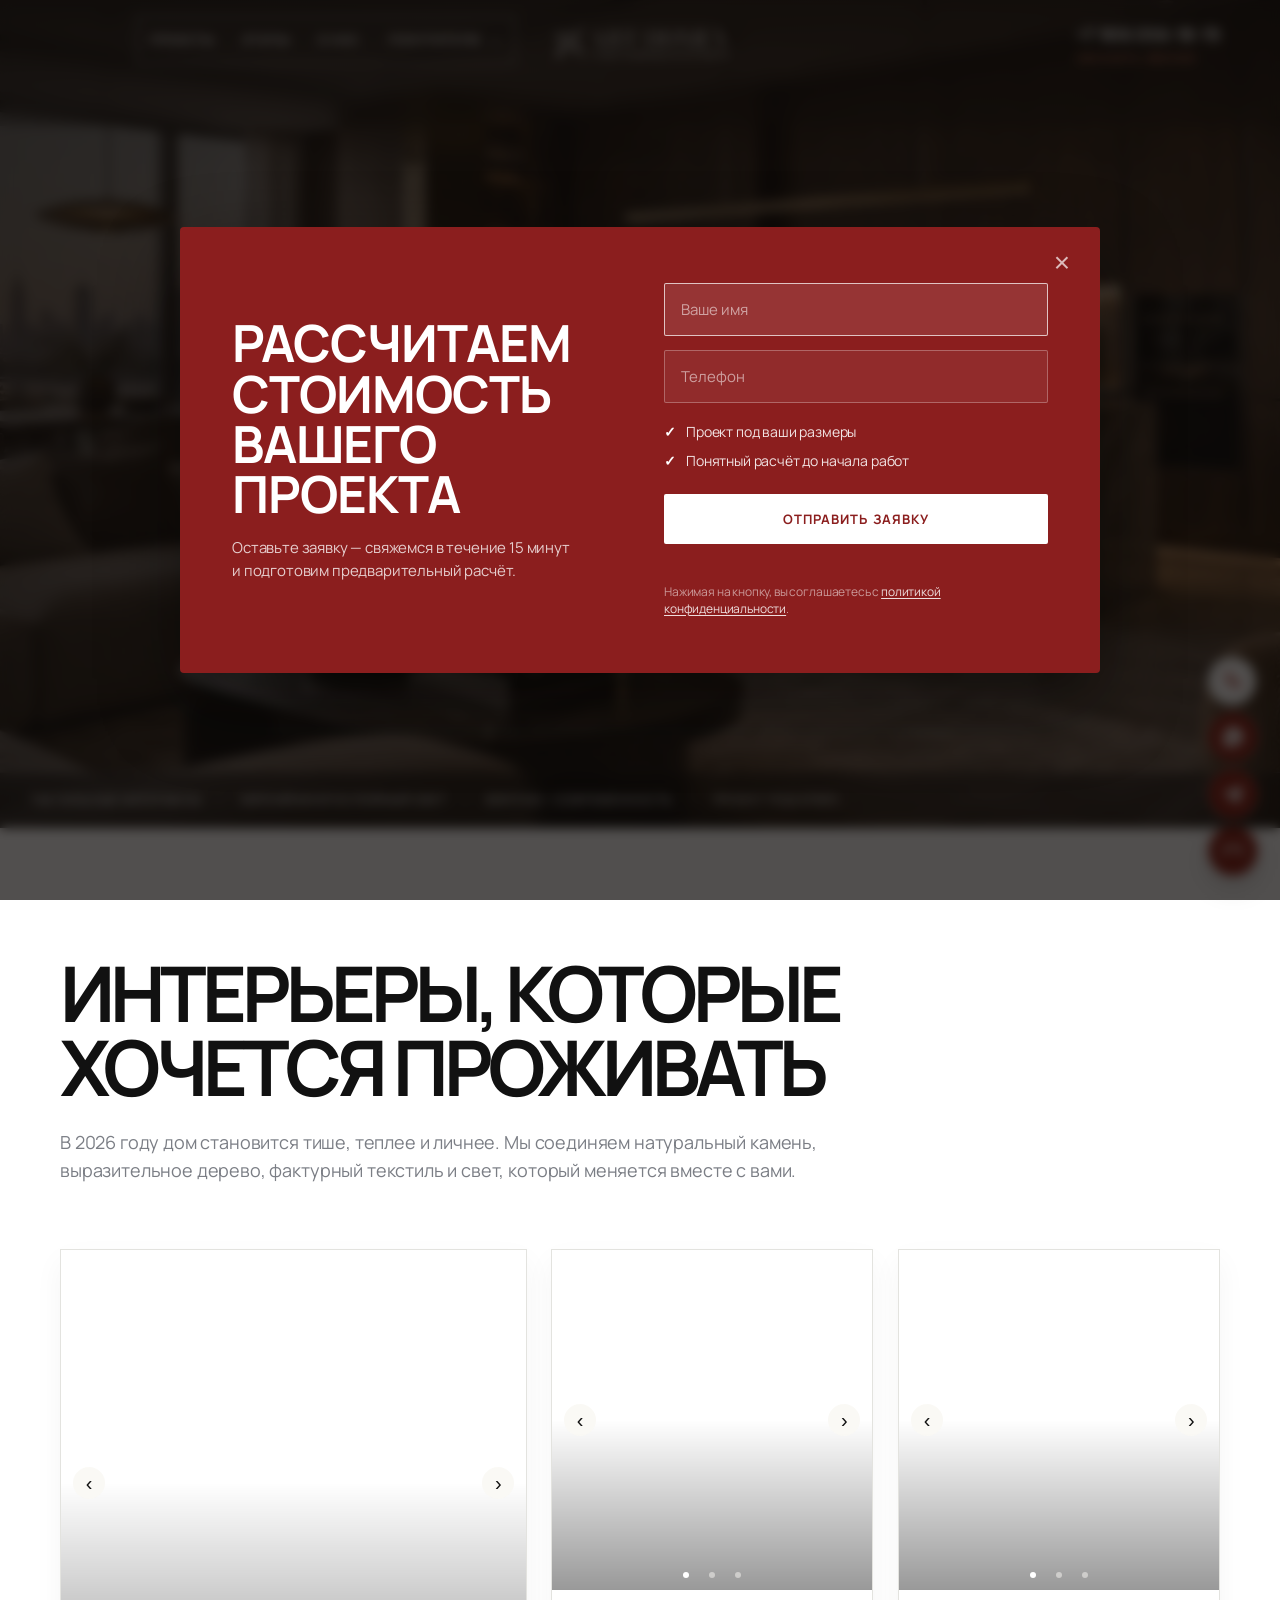
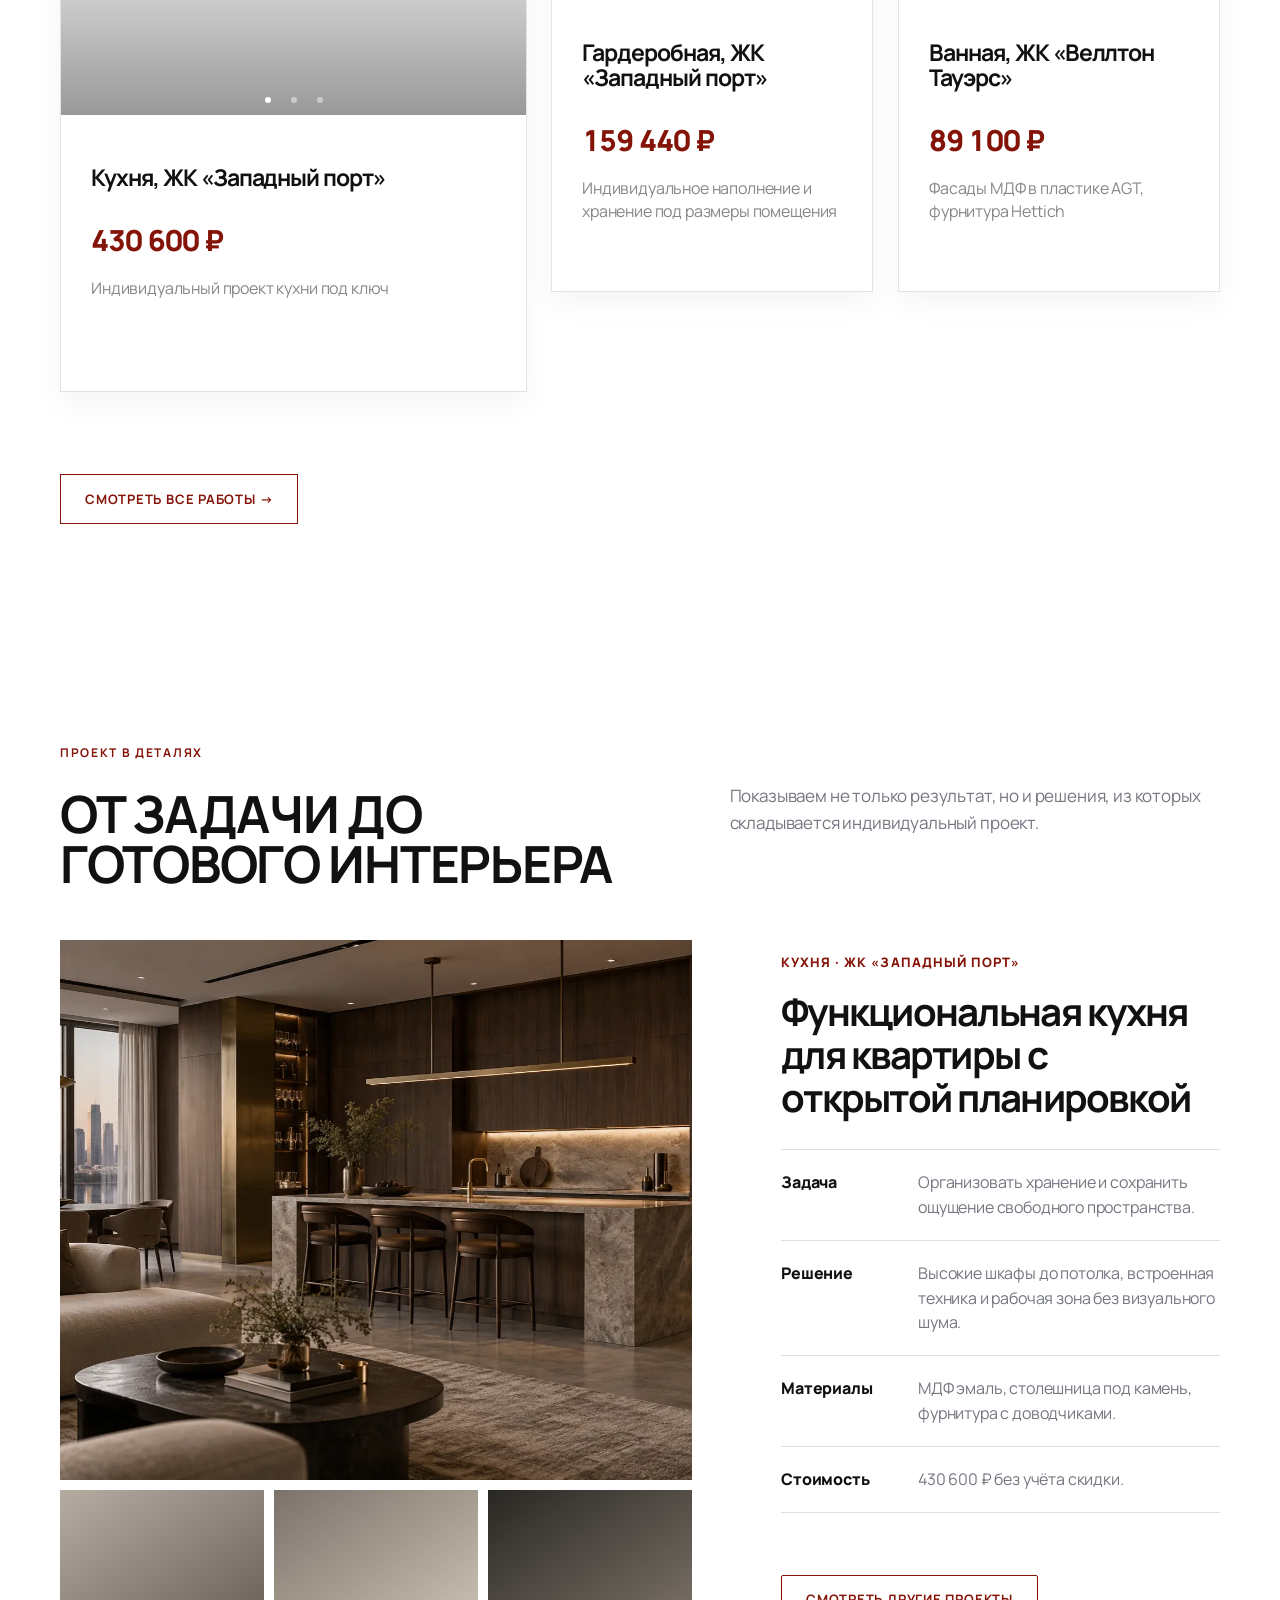
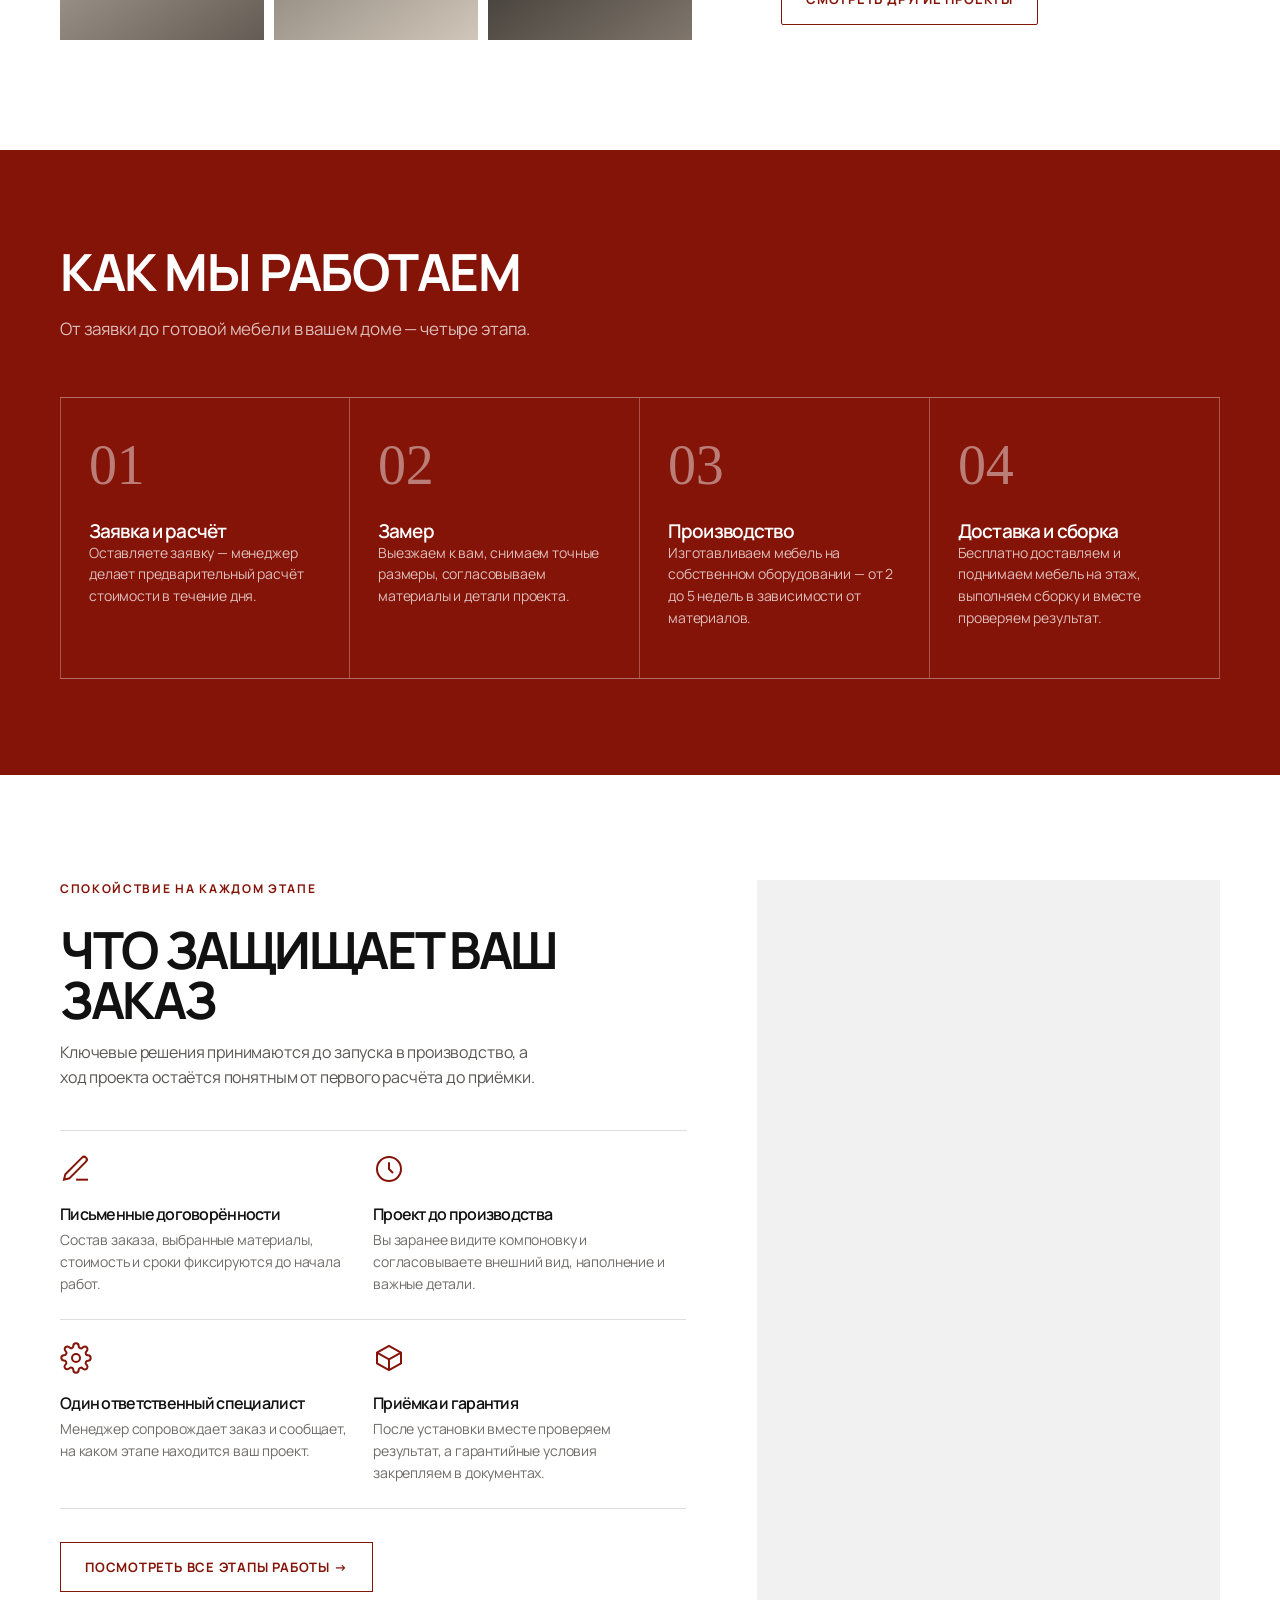
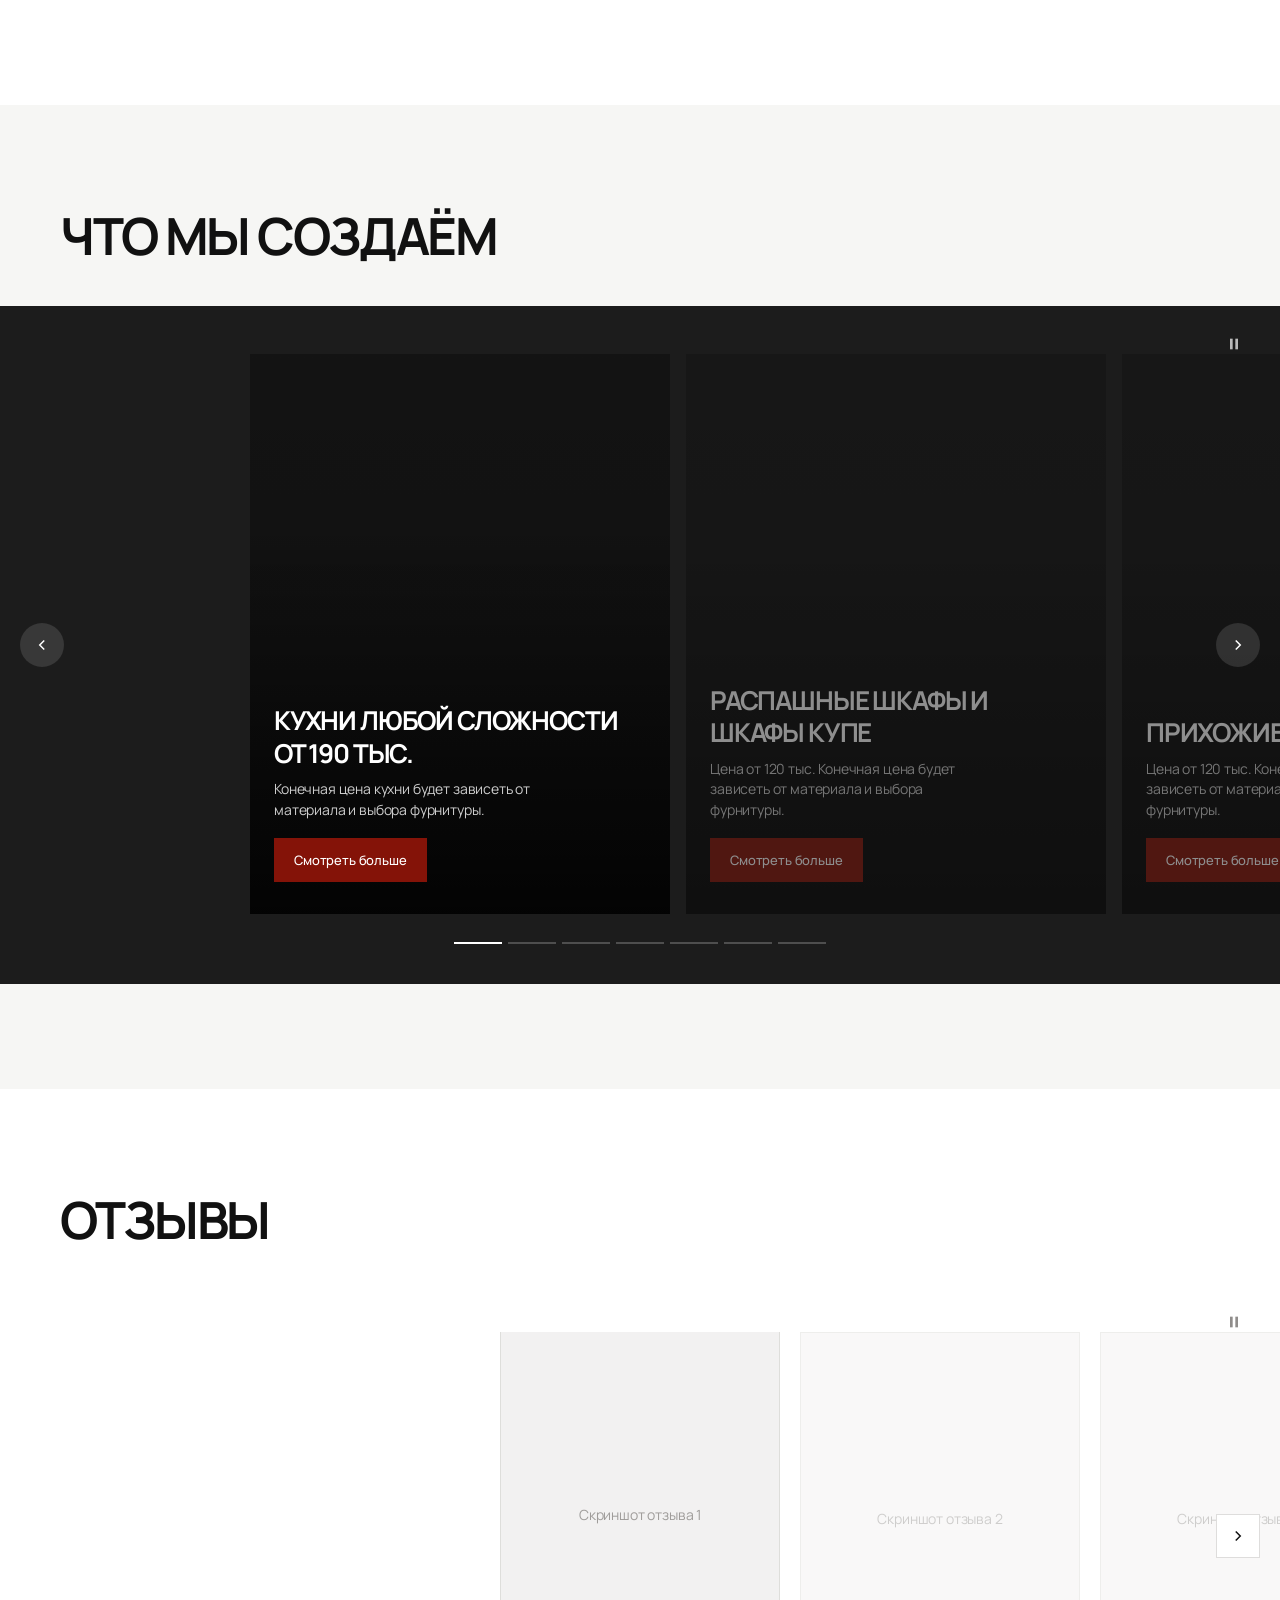
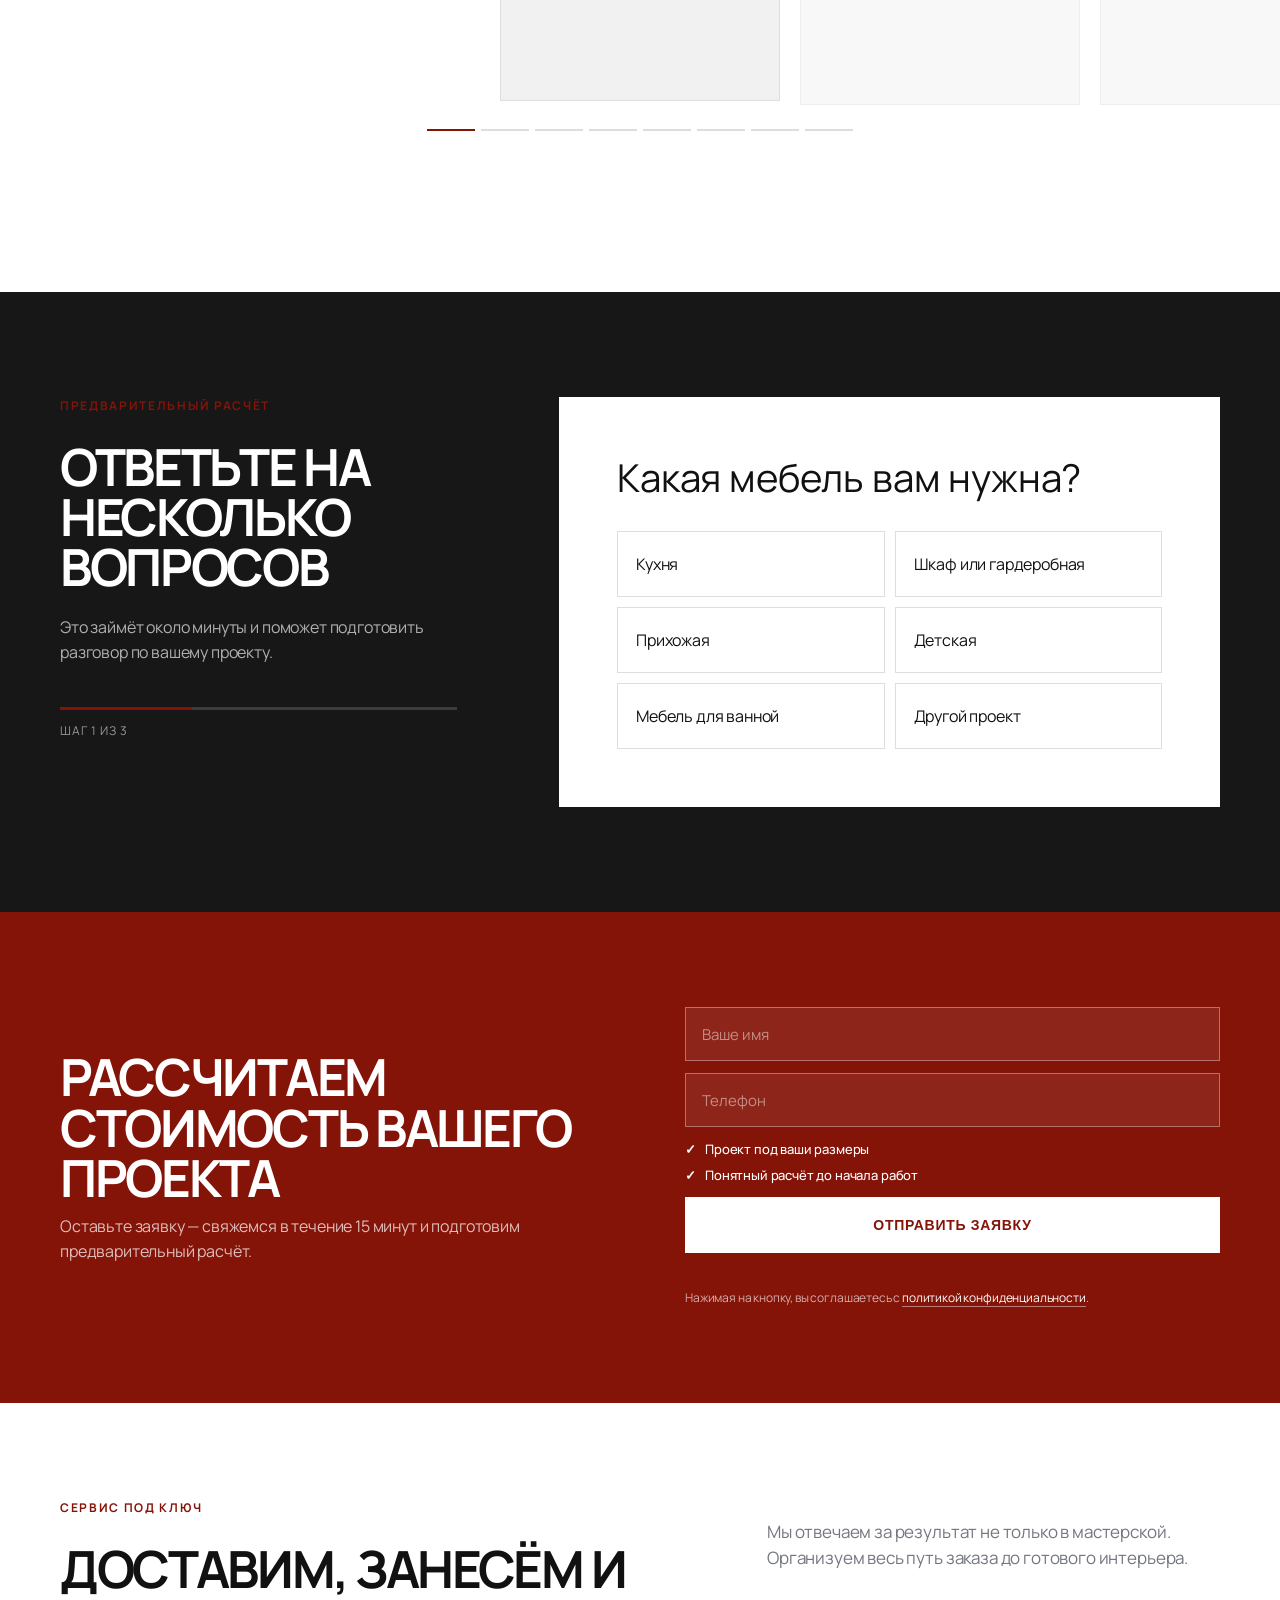
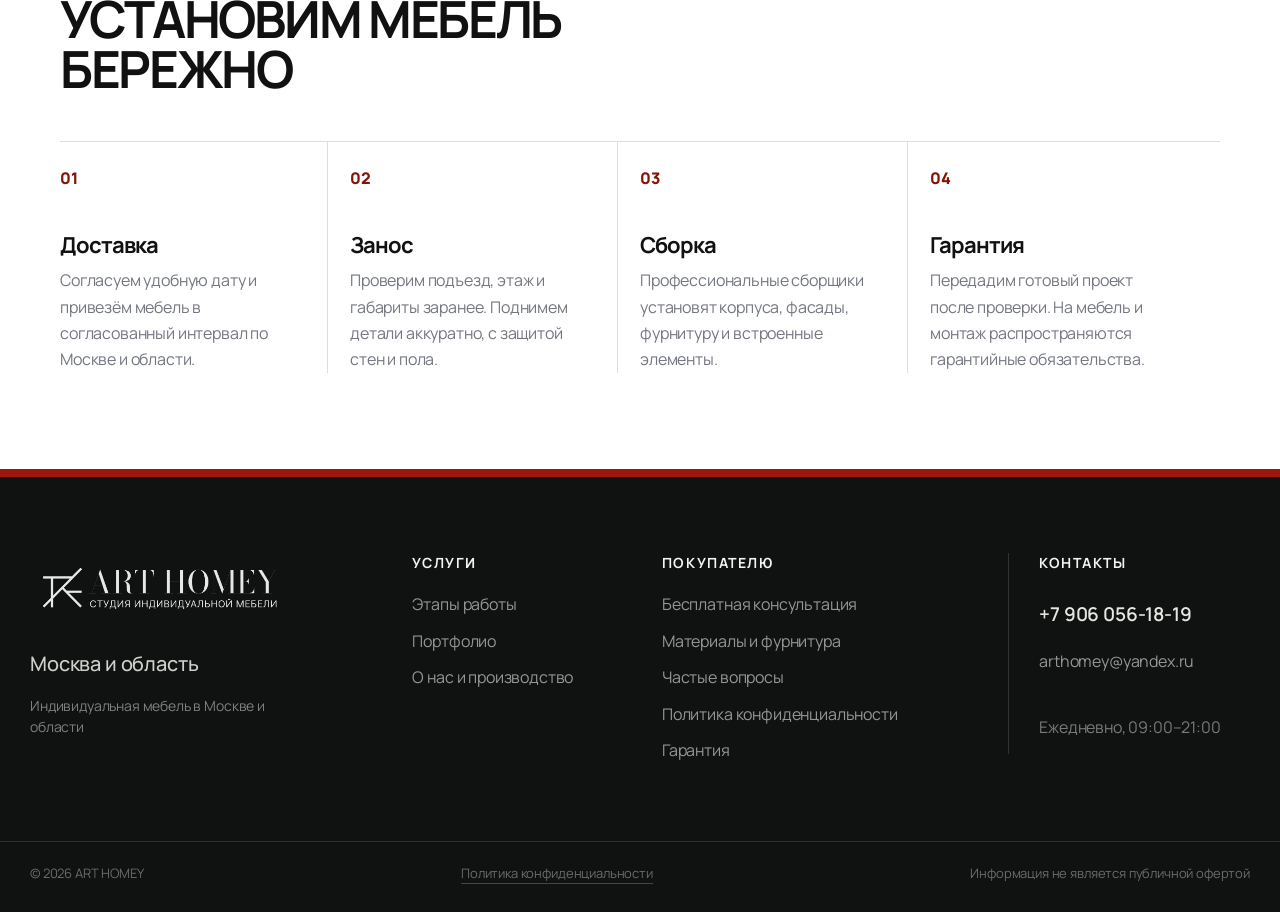
==== commit 5dd7eda3: "мобильная версия" ====
--- a/index.html
+++ b/index.html
@@ -21,24 +21,24 @@
 
     <header class="header header--transparent">
         <div class="container header__inner">
-            <a href="index.html" class="logo">
-                <img src="images/logo.png" alt="ART HOMEY — студия индивидуальной мебели">
+            <a href="index.html" class="logo" aria-label="ART HOMEY — на главную">
+                <img src="images/logo.png" alt="ART HOMEY — студия индивидуальной мебели" width="180" height="48">
             </a>
 
-            <nav class="nav" id="nav">
+            <nav class="nav" id="nav" aria-label="Основная навигация">
                 <a href="projects.html">Проекты</a>
                 <a href="process.html">Этапы</a>
                 <a href="about.html">О нас</a>
-                
             </nav>
 
-            <a href="tel:+79060561819" class="header__phone">+7 906 056-18-19</a>
-
-            <button class="burger" id="burgerBtn" aria-label="Открыть меню">
-                <span></span>
-                <span></span>
-                <span></span>
-            </button>
+            <div class="header__right">
+                <a href="tel:+79060561819" class="header__phone">+7 906 056-18-19</a>
+                <button class="burger" id="burgerBtn" type="button" aria-label="Открыть меню" aria-expanded="false" aria-controls="nav">
+                    <span></span>
+                    <span></span>
+                    <span></span>
+                </button>
+            </div>
         </div>
     </header>
 
--- a/style.css
+++ b/style.css
@@ -1121,6 +1121,43 @@
   }
 }
 
+/* Final responsive guardrails: all pages remain usable from 320px upward. */
+button, input, textarea, select { max-width: 100%; }
+pre, code, .table-wrap, .comparison-table { max-width: 100%; overflow-x: auto; }
+
+@media (max-width: 900px) {
+  .container { padding-inline: clamp(16px, 4vw, 24px); }
+  .header__inner { min-height: 68px; padding-block: 12px; }
+  .header__inner .logo img { width: min(180px, 48vw); height: auto; }
+  .hero { padding-block: clamp(40px, 9vw, 72px); }
+  .hero__inner, .service__inner, .faq__inner { grid-template-columns: 1fr; }
+  .hero__image { order: -1; }
+  .hero__image img { width: 100%; max-height: 58vh; object-fit: cover; }
+  .section-head, .catalog-nav__intro { gap: 18px; }
+  .footer .footer__grid { grid-template-columns: repeat(2, minmax(0, 1fr)); gap: 28px 20px; }
+  .footer .footer__brand { grid-column: 1 / -1; }
+}
+
+@media (max-width: 600px) {
+  html { font-size: 15px; }
+  .container { padding-inline: 16px; }
+  .header__inner { gap: 12px; }
+  .header__inner .logo { min-width: 0; }
+  .header__inner .logo img { width: min(150px, 52vw); }
+  .burger { flex: 0 0 auto; }
+  .hero__text h1, .page-hero h1 { font-size: clamp(2rem, 10vw, 3rem); }
+  .hero__lead { font-size: 1rem; }
+  .hero__form, .cta__form { max-width: none; width: 100%; }
+  .hero__form input, .hero__form button, .cta__form input, .cta__form button { width: 100%; min-height: 50px; }
+  .catalog-nav__grid { grid-template-columns: 1fr; }
+  .footer .footer__grid { grid-template-columns: 1fr; gap: 24px; }
+  .footer .footer__brand { grid-column: auto; }
+  .footer .footer__brand .logo img { width: min(260px, 80vw); }
+  .footer__contacts { flex-direction: column; gap: 8px; }
+  .section { padding-block: 48px; }
+  .mobile-actions { left: 0; right: 0; width: 100%; }
+}
+
 @media (max-width: 900px) {
   .subhero { min-height: 410px; }
   .subhero h1 { font-size: clamp(2.6rem, 10vw, 5rem); }
@@ -4905,3 +4942,433 @@
   .mobile-actions { grid-template-columns: .9fr 1.25fr 1.1fr; }
   .mobile-actions__messengers { gap: 0; }
 }
+
+/* Final responsive guardrails */
+button, input, textarea, select { max-width: 100%; }
+pre, code, .table-wrap, .comparison-table { max-width: 100%; overflow-x: auto; }
+@media (max-width: 600px) {
+  html { font-size: 15px; }
+  .container { padding-inline: 16px; }
+  .header__inner { gap: 12px; }
+  .header__inner .logo img { width: min(150px, 52vw); }
+  .hero__text h1, .page-hero h1 { font-size: clamp(2rem, 10vw, 3rem); }
+  .hero__form, .cta__form { max-width: none; width: 100%; }
+  .hero__form input, .hero__form button, .cta__form input, .cta__form button { width: 100%; min-height: 50px; }
+  .catalog-nav__grid { grid-template-columns: 1fr; }
+  .footer .footer__grid { grid-template-columns: 1fr; gap: 24px; }
+  .footer .footer__brand { grid-column: auto; }
+  .footer__contacts { flex-direction: column; gap: 8px; }
+  .section { padding-block: 48px; }
+}
+
+/* =========================================================
+   2026 STANDARD MOBILE HEADER & MENU (clean, accessible, no bugs)
+   ========================================================= */
+
+/* Base header layout — logo left, actions right */
+.header__inner {
+  display: flex;
+  align-items: center;
+  justify-content: space-between;
+  gap: 16px;
+  min-height: 72px;
+  padding: 12px 20px;
+}
+
+.header__right {
+  display: flex;
+  align-items: center;
+  gap: 12px;
+  flex-shrink: 0;
+}
+
+/* Logo */
+.logo {
+  display: flex;
+  align-items: center;
+  flex-shrink: 0;
+  z-index: 110;
+}
+.logo img {
+  display: block;
+  width: min(160px, 42vw);
+  height: auto;
+}
+
+/* Desktop nav */
+.nav {
+  display: flex;
+  align-items: center;
+  gap: 28px;
+}
+
+/* Burger — hidden on desktop */
+.burger {
+  display: none;
+  flex-direction: column;
+  justify-content: center;
+  align-items: center;
+  gap: 5px;
+  width: 44px;
+  height: 44px;
+  padding: 0;
+  background: transparent;
+  border: 0;
+  cursor: pointer;
+  z-index: 110;
+  -webkit-tap-highlight-color: transparent;
+}
+.burger span {
+  display: block;
+  width: 22px;
+  height: 2px;
+  background: currentColor;
+  border-radius: 1px;
+  transition: transform 0.25s ease, opacity 0.2s ease;
+  transform-origin: center;
+}
+.burger.open span:nth-child(1) {
+  transform: translateY(7px) rotate(45deg);
+}
+.burger.open span:nth-child(2) {
+  opacity: 0;
+  transform: scaleX(0);
+}
+.burger.open span:nth-child(3) {
+  transform: translateY(-7px) rotate(-45deg);
+}
+
+/* Transparent header overrides */
+.header--transparent .burger {
+  color: #fff;
+}
+.header--transparent .burger span {
+  background: #fff;
+}
+.header--transparent .logo img {
+  filter: brightness(0) invert(1);
+}
+
+/* ========== MOBILE (max-width: 900px) ========== */
+@media (max-width: 900px) {
+  .header {
+    position: sticky;
+    top: 0;
+    z-index: 1000;
+  }
+
+  .header--transparent {
+    position: absolute;
+    background: transparent;
+    border: none;
+  }
+
+  .header__inner {
+    min-height: 64px;
+    padding: 10px 16px;
+    position: relative;
+  }
+
+  .header__phone {
+    display: none !important;
+  }
+
+  .burger {
+    display: flex !important;
+    color: inherit;
+  }
+
+  /* Full-screen mobile menu */
+  .nav {
+    display: none;
+    position: fixed;
+    inset: 0;
+    z-index: 100;
+    flex-direction: column;
+    justify-content: flex-start;
+    align-items: stretch;
+    padding: 88px 24px 40px;
+    background: rgba(18, 14, 12, 0.98);
+    backdrop-filter: blur(20px);
+    -webkit-backdrop-filter: blur(20px);
+    overflow-y: auto;
+    overscroll-behavior: contain;
+    gap: 0;
+  }
+
+  .nav.open {
+    display: flex !important;
+  }
+
+  .nav a {
+    display: flex;
+    align-items: center;
+    min-height: 56px;
+    padding: 0 8px;
+    font-size: 1.25rem;
+    font-weight: 600;
+    letter-spacing: 0.02em;
+    color: rgba(255, 255, 255, 0.92) !important;
+    border-bottom: 1px solid rgba(255, 255, 255, 0.1);
+    text-decoration: none;
+    transition: background 0.2s, color 0.2s;
+  }
+
+  .nav a:hover,
+  .nav a:focus-visible {
+    background: rgba(255, 255, 255, 0.08);
+    color: #fff !important;
+  }
+
+  .nav a[aria-current="page"] {
+    color: var(--accent, #d7af65) !important;
+  }
+
+  /* Nav-tree (Покупателю) inside mobile menu */
+  .nav-tree {
+    display: block !important;
+    width: 100%;
+    border: none !important;
+    min-height: auto !important;
+    background: transparent !important;
+  }
+
+  .nav-tree__trigger {
+    display: flex !important;
+    align-items: center;
+    justify-content: space-between;
+    width: 100%;
+    min-height: 56px;
+    padding: 0 8px;
+    font-size: 1.25rem;
+    font-weight: 600;
+    letter-spacing: 0.02em;
+    color: rgba(255, 255, 255, 0.92) !important;
+    background: transparent !important;
+    border: none !important;
+    border-bottom: 1px solid rgba(255, 255, 255, 0.1);
+    text-align: left;
+    cursor: pointer;
+  }
+
+  .nav-tree__trigger span {
+    font-size: 0.9em;
+    transition: transform 0.2s;
+  }
+
+  .nav-tree.is-open .nav-tree__trigger span {
+    transform: rotate(180deg);
+  }
+
+  .nav-tree__menu {
+    position: static !important;
+    display: none;
+    min-width: 0 !important;
+    margin: 0 !important;
+    padding: 0 !important;
+    background: transparent !important;
+    border: none !important;
+    box-shadow: none !important;
+    list-style: none;
+  }
+
+  .nav-tree.is-open .nav-tree__menu {
+    display: block !important;
+  }
+
+  .nav-tree__menu li a {
+    min-height: 48px;
+    padding-left: 24px !important;
+    font-size: 1.05rem;
+    font-weight: 500;
+    color: rgba(255, 255, 255, 0.75) !important;
+    border-bottom: 1px solid rgba(255, 255, 255, 0.06);
+  }
+
+  .nav-tree__menu li a:hover {
+    background: rgba(255, 255, 255, 0.06) !important;
+    color: #fff !important;
+  }
+
+  /* Body scroll lock when menu open */
+  html.menu-open,
+  body.menu-open {
+    overflow: hidden !important;
+    touch-action: none;
+  }
+
+  /* Keep logo and burger above the menu */
+  .header .logo,
+  .header .burger {
+    position: relative;
+    z-index: 110;
+  }
+
+  /* When menu is open on transparent header — make header solid */
+  .header--transparent:has(.nav.open),
+  .header--transparent.menu-open {
+    background: rgba(18, 14, 12, 0.98);
+  }
+}
+
+/* Extra small phones */
+@media (max-width: 380px) {
+  .logo img {
+    width: min(130px, 48vw);
+  }
+  .nav a,
+  .nav-tree__trigger {
+    font-size: 1.1rem;
+    min-height: 52px;
+  }
+}
+
+/* Prefer reduced motion */
+@media (prefers-reduced-motion: reduce) {
+  .burger span,
+  .nav,
+  .nav-tree__trigger span {
+    transition: none !important;
+  }
+}
+
+/* Desktop: keep header__right as flex group */
+@media (min-width: 901px) {
+  .header__right {
+    display: flex;
+    align-items: center;
+    gap: 16px;
+  }
+  .burger {
+    display: none !important;
+  }
+  .nav {
+    display: flex !important;
+    position: static !important;
+    background: transparent !important;
+    padding: 0 !important;
+    inset: auto !important;
+    overflow: visible !important;
+  }
+  .nav a {
+    color: inherit;
+    border: none !important;
+    min-height: auto;
+    font-size: 15px;
+    font-weight: 500;
+  }
+  .header--transparent .nav a {
+    color: rgba(255,255,255,0.92);
+  }
+}
+
+/* Force standard order: logo LEFT, actions RIGHT on all viewports */
+.header__inner > .logo {
+  order: 0 !important;
+}
+.header__inner > .nav {
+  order: 1 !important;
+}
+.header__inner > .header__right {
+  order: 2 !important;
+  margin-left: auto;
+}
+
+@media (max-width: 900px) {
+  .header__inner > .logo {
+    order: 0 !important;
+  }
+  .header__inner > .header__right {
+    order: 1 !important;
+    margin-left: auto;
+  }
+  .header__inner > .nav {
+    order: 0 !important; /* not in flow when fixed */
+  }
+}
+
+/* Stronger mobile menu overrides — full screen, clean 2026 style */
+@media (max-width: 900px) {
+  .header .nav,
+  .home-page .header--transparent .nav,
+  .projects-page .header .nav {
+    display: none !important;
+    position: fixed !important;
+    top: 0 !important;
+    left: 0 !important;
+    right: 0 !important;
+    bottom: 0 !important;
+    width: 100% !important;
+    height: 100% !important;
+    max-height: 100dvh !important;
+    margin: 0 !important;
+    padding: 90px 24px 100px !important;
+    background: rgba(14, 10, 8, 0.97) !important;
+    backdrop-filter: blur(24px) !important;
+    -webkit-backdrop-filter: blur(24px) !important;
+    flex-direction: column !important;
+    justify-content: flex-start !important;
+    align-items: stretch !important;
+    gap: 0 !important;
+    z-index: 90 !important;
+    overflow-y: auto !important;
+    overscroll-behavior: contain !important;
+    border: none !important;
+    box-shadow: none !important;
+  }
+
+  .header .nav.open,
+  .home-page .header--transparent .nav.open,
+  .projects-page .header .nav.open {
+    display: flex !important;
+  }
+
+  .header .nav a,
+  .home-page .header--transparent .nav a,
+  .projects-page .header .nav a {
+    display: flex !important;
+    align-items: center !important;
+    width: 100% !important;
+    min-height: 58px !important;
+    padding: 0 4px !important;
+    font-size: 1.35rem !important;
+    font-weight: 600 !important;
+    letter-spacing: 0.03em !important;
+    color: rgba(255,255,255,0.94) !important;
+    background: transparent !important;
+    border: none !important;
+    border-bottom: 1px solid rgba(255,255,255,0.12) !important;
+    text-align: left !important;
+    text-transform: none !important;
+  }
+
+  .header .nav a:hover,
+  .header .nav a:focus-visible {
+    background: rgba(255,255,255,0.07) !important;
+    color: #fff !important;
+  }
+
+  /* Keep logo + burger on top of full-screen menu */
+  .header .logo,
+  .header .burger,
+  .header .header__right {
+    position: relative;
+    z-index: 110 !important;
+  }
+
+  /* When menu open — header stays dark */
+  body.menu-open .header,
+  body.menu-open .header--transparent {
+    background: rgba(14, 10, 8, 0.97) !important;
+    border-bottom: 1px solid rgba(255,255,255,0.08) !important;
+  }
+}
+
+@media (max-width: 900px) {
+  .header .nav.open,
+  .home-page .header--transparent .nav.open {
+    height: 100% !important;
+    min-height: 100dvh !important;
+    max-height: 100dvh !important;
+  }
+}
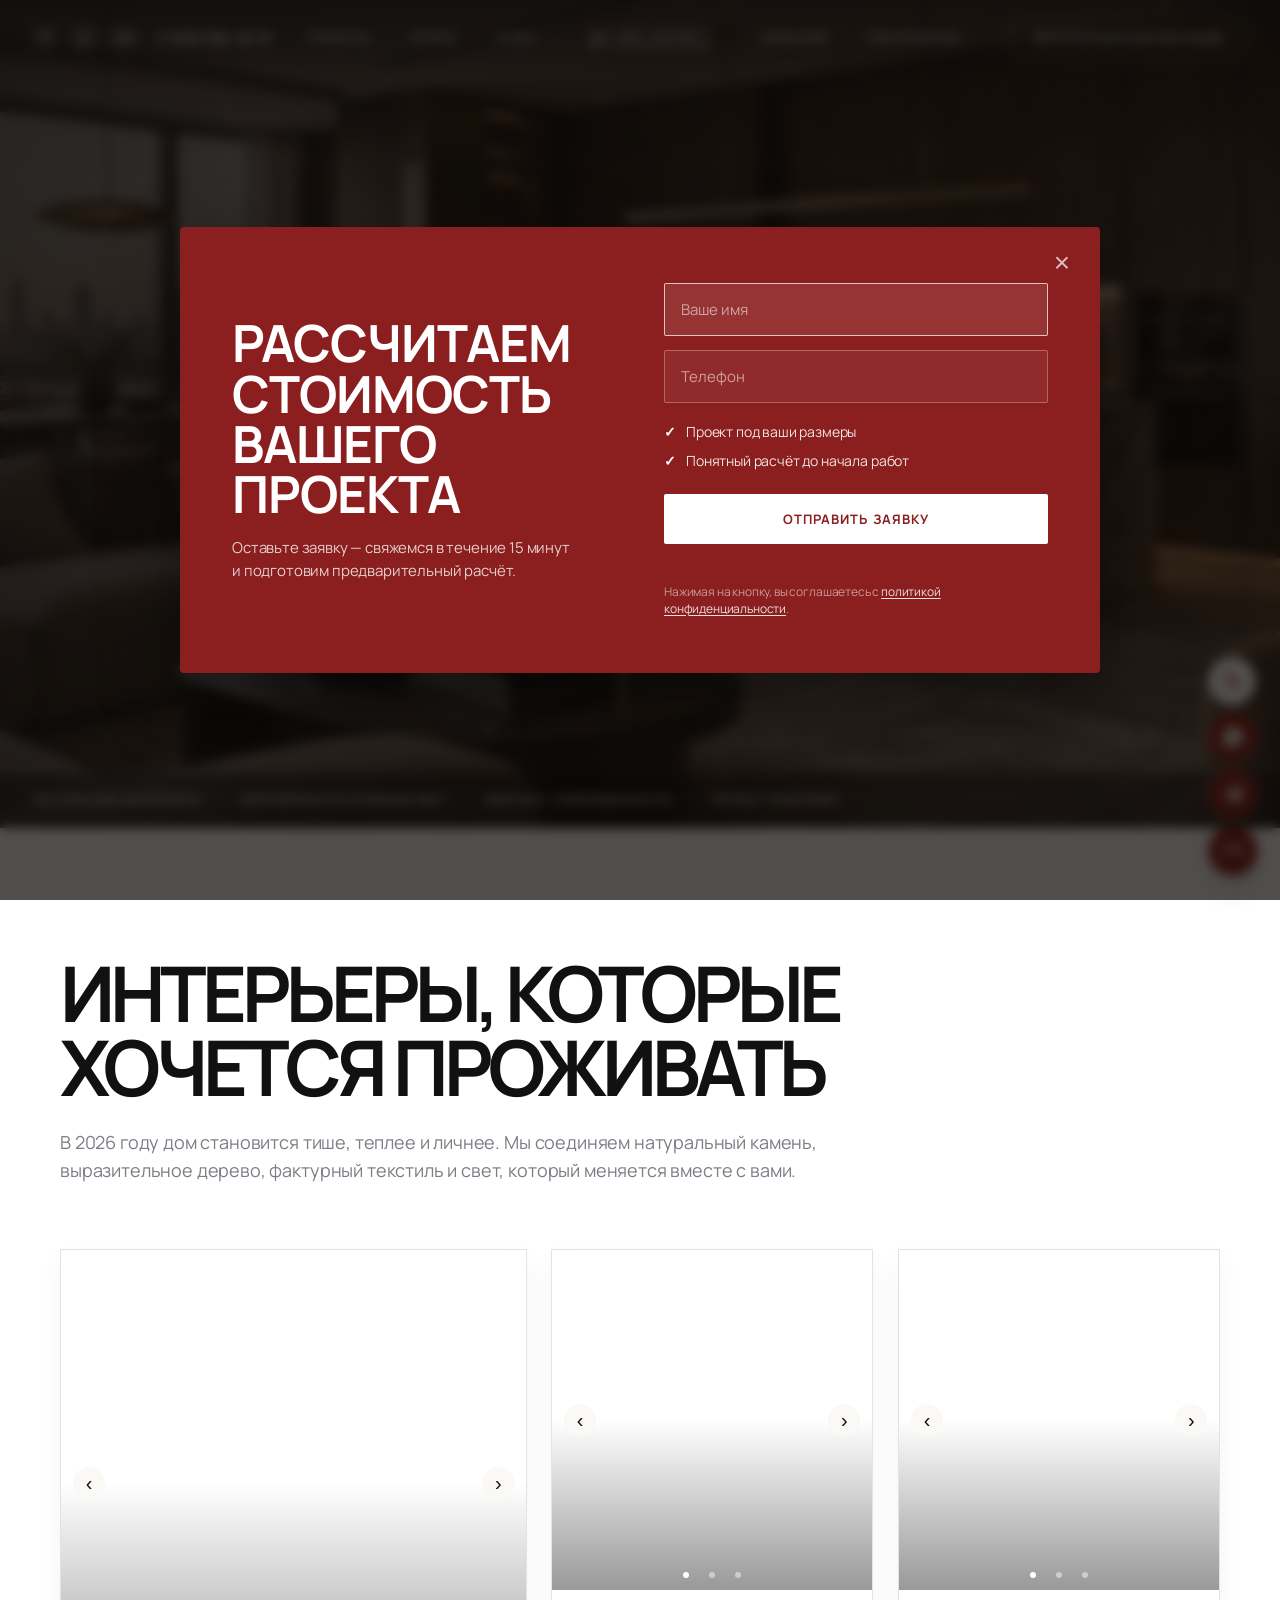
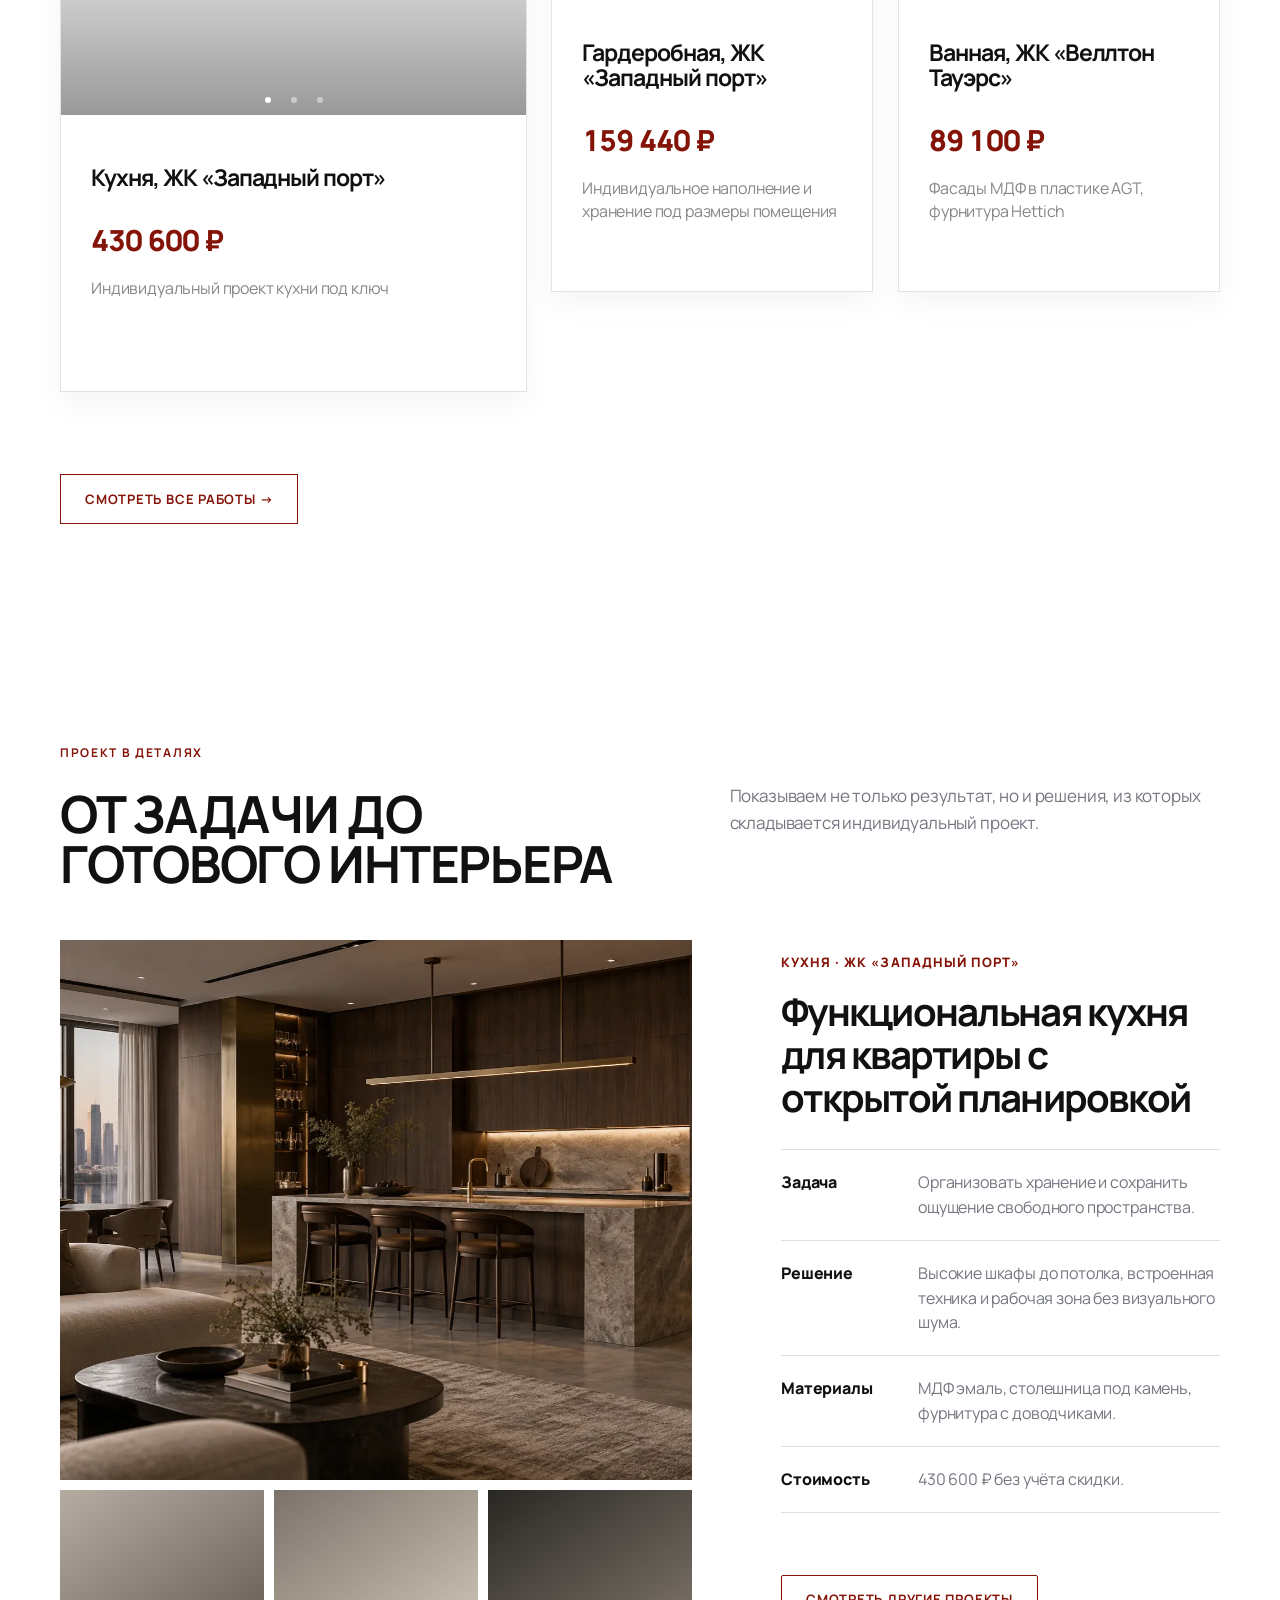
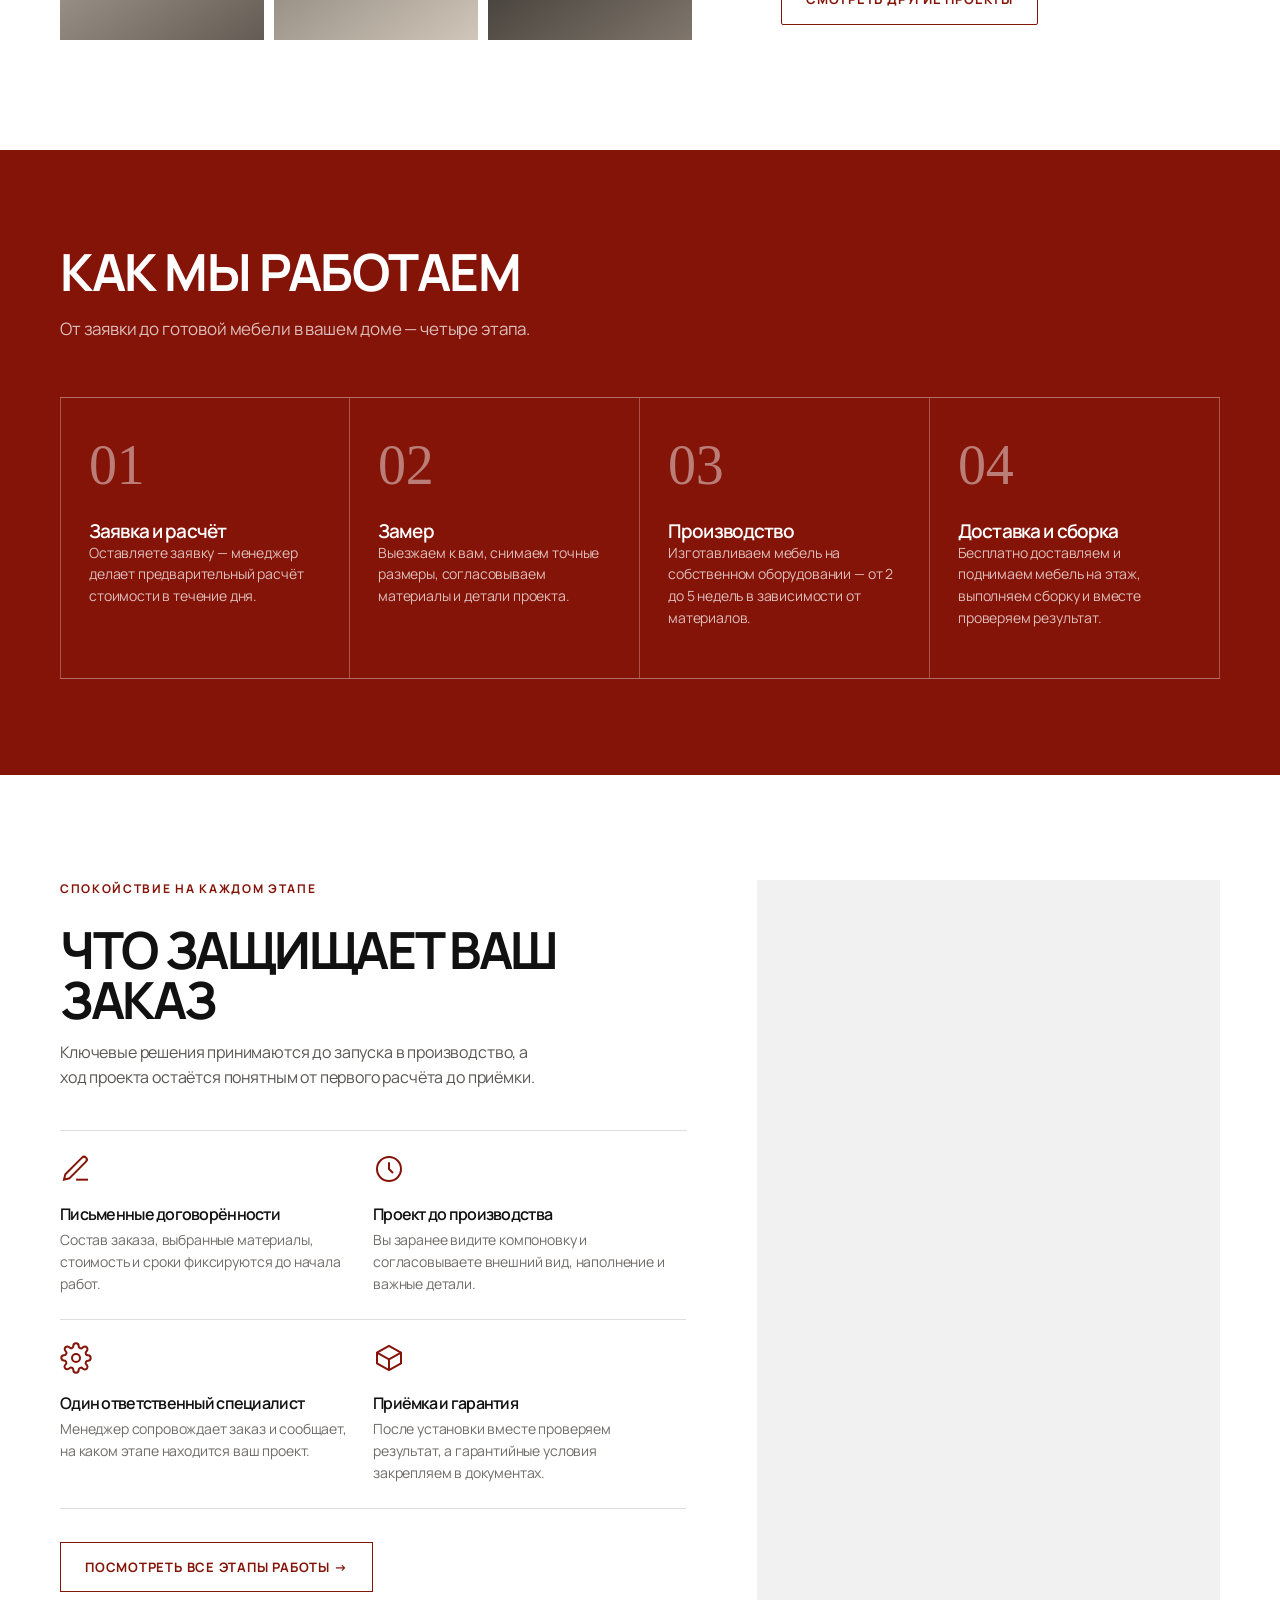
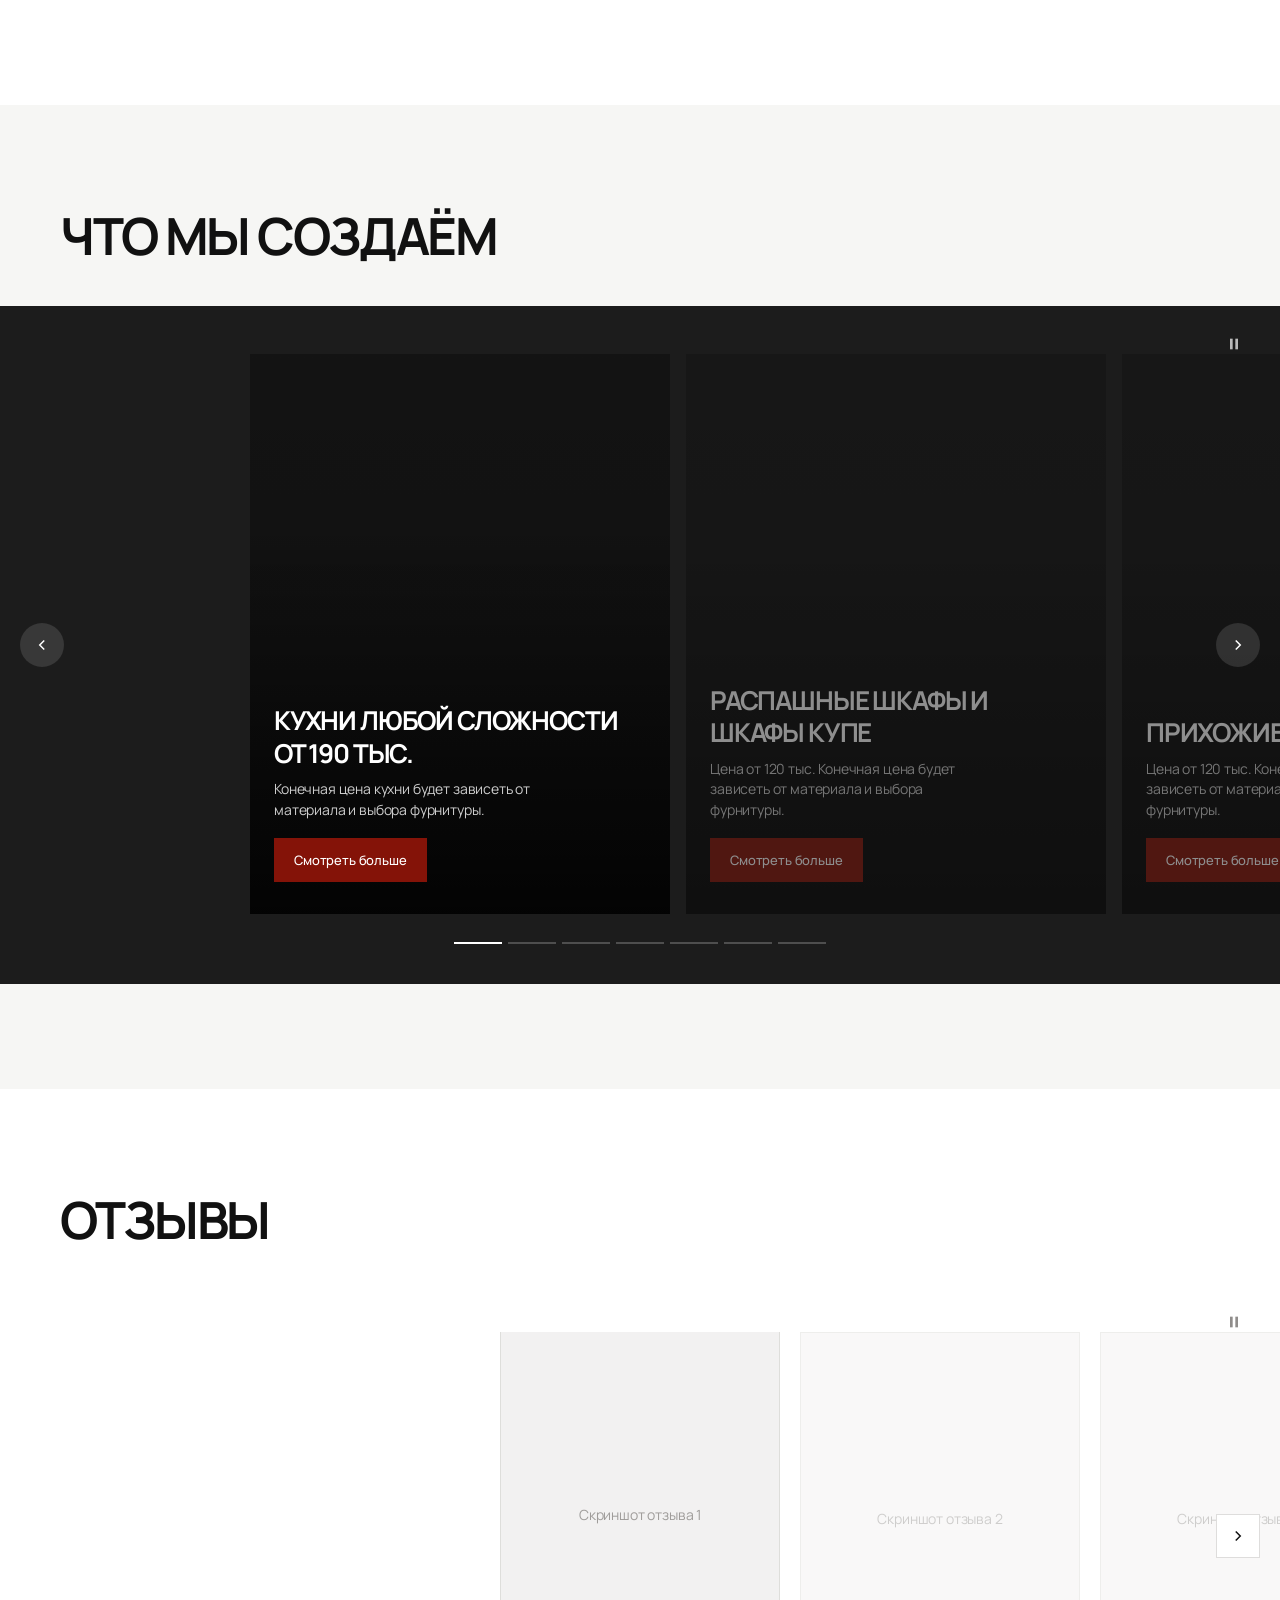
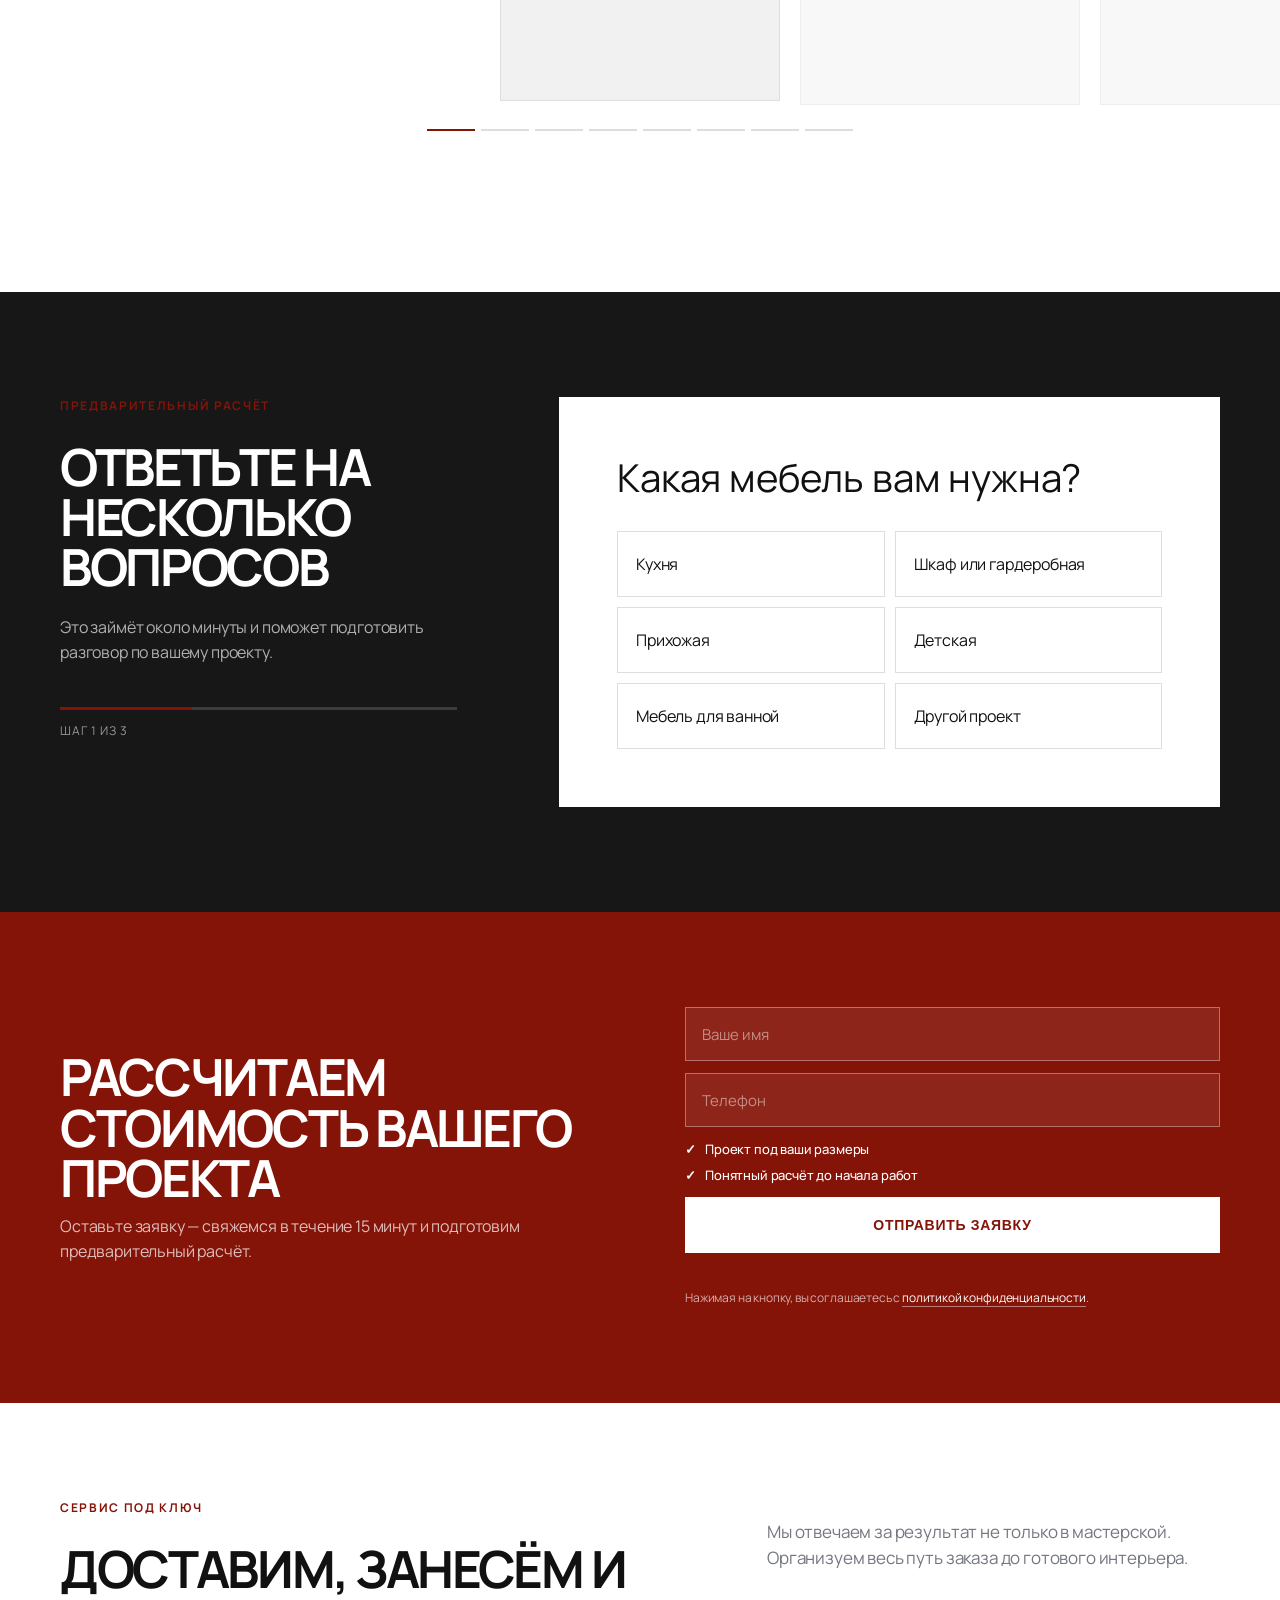
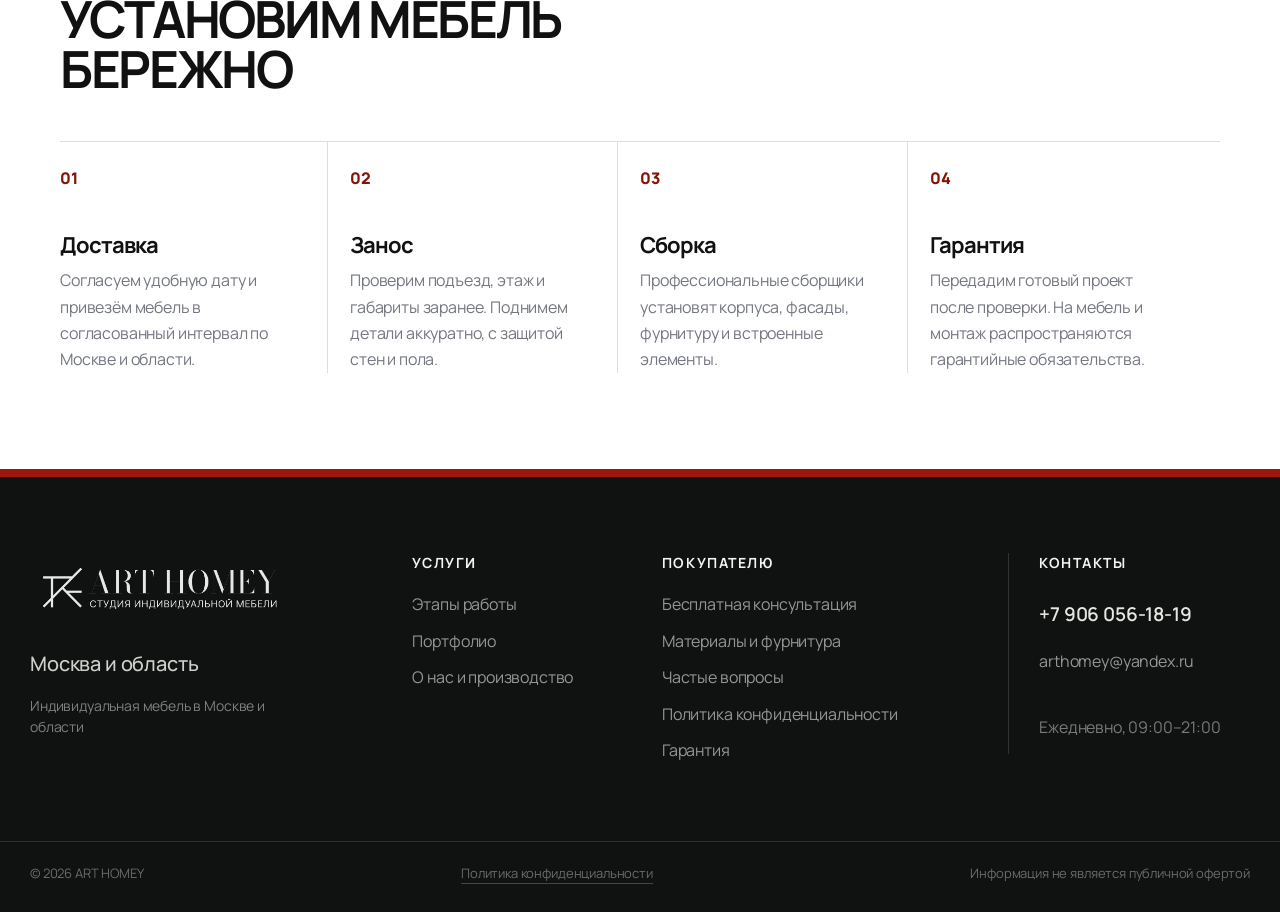
==== commit 63684722: "перед загрузкой фото" ====
--- a/index.html
+++ b/index.html
@@ -19,28 +19,80 @@
 
 <body class="home-page">
 
-    <header class="header header--transparent">
-        <div class="container header__inner">
-            <a href="index.html" class="logo" aria-label="ART HOMEY — на главную">
-                <img src="images/logo.png" alt="ART HOMEY — студия индивидуальной мебели" width="180" height="48">
-            </a>
-
-            <nav class="nav" id="nav" aria-label="Основная навигация">
-                <a href="projects.html">Проекты</a>
-                <a href="process.html">Этапы</a>
-                <a href="about.html">О нас</a>
-            </nav>
-
-            <div class="header__right">
-                <a href="tel:+79060561819" class="header__phone">+7 906 056-18-19</a>
-                <button class="burger" id="burgerBtn" type="button" aria-label="Открыть меню" aria-expanded="false" aria-controls="nav">
-                    <span></span>
-                    <span></span>
-                    <span></span>
-                </button>
-            </div>
-        </div>
-    </header>
+            <header class="header hp-header" id="siteHeader">
+                <div class="container hp-header__inner">
+            
+                    <div class="hp-header__contacts">
+                        <a href="https://t.me/arthomey" target="_blank" rel="noopener noreferrer" class="hp-header__icon"
+                            aria-label="Написать в Telegram">
+                            <svg viewBox="0 0 24 24" width="16" height="16" fill="none" aria-hidden="true">
+                                <path d="M21 3 3 10.5l6.2 2.1L11 19l3-4.4 4.9 3.6L21 3Z" stroke="currentColor" stroke-width="1.6"
+                                    stroke-linejoin="round" stroke-linecap="round" />
+                                <path d="M9.2 12.6 17 7.2" stroke="currentColor" stroke-width="1.6" stroke-linecap="round" />
+                            </svg>
+                        </a>
+                        <a href="https://wa.me/79060561819" target="_blank" rel="noopener noreferrer" class="hp-header__icon"
+                            aria-label="Написать в WhatsApp">
+                            <svg viewBox="0 0 24 24" width="16" height="16" fill="none" aria-hidden="true">
+                                <path d="M12 3a9 9 0 0 0-7.75 13.5L3 21l4.7-1.2A9 9 0 1 0 12 3Z" stroke="currentColor"
+                                    stroke-width="1.6" stroke-linejoin="round" />
+                                <path
+                                    d="M8.7 8.6c.2-.5.5-.5.8-.5h.5c.2 0 .4 0 .6.4l.7 1.6c.1.3 0 .5-.1.7l-.4.5c-.2.2-.2.4-.1.6.4.7 1.4 1.7 2.1 2.1.2.1.4.1.6-.1l.5-.4c.2-.2.4-.2.7-.1l1.6.7c.4.2.4.4.4.6v.5c0 .3 0 .6-.5.8-.6.3-1.5.4-2.4.1-1.8-.6-3.7-2.5-4.3-4.3-.3-.9-.2-1.8.1-2.4Z"
+                                    fill="currentColor" />
+                            </svg>
+                        </a>
+                        <a href="https://max.ru/u/f9LHodD0cOIM9zp4Ho-Bn4nSWSp5nrVu4DwpDjRow3obhmcMdmAD5RWX0Aw" target="_blank"
+                            rel="noopener noreferrer" class="hp-header__icon hp-header__icon--max"
+                            aria-label="Написать в MAX">MAX</a>
+                        <a href="tel:+79060561819" class="hp-header__phone">+7 906 056-18-19</a>
+                    </div>
+            
+                    <a href="index.html" class="hp-header__logo-mobile" aria-label="ART HOMEY — на главную">
+                        <img src="images/logo.png" alt="ART HOMEY — студия индивидуальной мебели">
+                    </a>
+            
+                    <nav class="hp-header__nav" id="nav">
+                        <a href="projects.html">Проекты</a>
+                        <a href="process.html">Этапы</a>
+                        <a href="about.html">О нас</a>
+            
+                        <a href="index.html" class="hp-header__logo" aria-label="ART HOMEY — на главную">
+                            <img src="images/logo.png" alt="ART HOMEY — студия индивидуальной мебели">
+                        </a>
+            
+                        <a href="warranty.html">Гарантия</a>
+            
+                        <div class="hp-header__dropdown" id="buyerDropdown">
+                            <button type="button" class="hp-header__dropdown-trigger" id="buyerDropdownTrigger"
+                                aria-expanded="false" aria-haspopup="true">
+                                Покупателю <span class="hp-header__dropdown-arrow" aria-hidden="true">⌄</span>
+                            </button>
+                            <ul class="hp-header__dropdown-menu" role="menu">
+                                <li role="none"><a role="menuitem" href="materials.html">Материалы и фурнитура</a></li>
+                                <li role="none"><a role="menuitem" href="faq.html">Частые вопросы</a></li>
+                                <li role="none"><a role="menuitem" href="privacy.html">Политика конфиденциальности</a></li>
+                            </ul>
+                        </div>
+                    </nav>
+            
+                    <div class="hp-header__actions">
+                        <a href="#order" class="hp-header__cta" aria-label="Бесплатная консультация">
+                            <svg class="hp-header__cta-icon" viewBox="0 0 24 24" width="16" height="16" aria-hidden="true">
+                                <path fill="currentColor"
+                                    d="M6.6 2.5 9.2 2c.6-.1 1.1.2 1.3.8l1.2 3.1c.2.5 0 .9-.4 1.2L9.8 8.3a14.8 14.8 0 0 0 5.9 5.9l1.2-1.5c.3-.4.8-.6 1.2-.4l3.1 1.2c.6.2.9.7.8 1.3l-.5 2.6c-.1.7-.7 1.1-1.4 1.1C11.4 18.5 5.5 12.6 5.5 5.9c0-.7.4-1.3 1.1-1.4Z" />
+                            </svg>
+                            <span class="hp-header__cta-text">Бесплатная консультация</span>
+                        </a>
+                        <button class="hp-header__burger" id="burgerBtn" aria-label="Открыть меню" aria-expanded="false"
+                            aria-controls="nav">
+                            <span></span>
+                            <span></span>
+                            <span></span>
+                        </button>
+                    </div>
+            
+                </div>
+            </header>
 
     <section class="hero hero--fullbleed">
         <div class="hero__bg"></div>
@@ -631,7 +683,38 @@
   </div>
 </div>
 
-    <script src="app.js"></script>
-</body>
+        <script src="app.js"></script>
+        <script>
+            /* Новая шапка index.html: выпадающее меню «Покупателю» — работает по клику,
+               закрывается по клику вне меню, по Esc и при переходе по ссылке. */
+            (function initHeaderBuyerDropdown() {
+                var dropdown = document.getElementById('buyerDropdown');
+                var trigger = document.getElementById('buyerDropdownTrigger');
+                if (!dropdown || !trigger) return;
+
+                function closeDropdown() {
+                    dropdown.classList.remove('is-open');
+                    trigger.setAttribute('aria-expanded', 'false');
+                }
+                function toggleDropdown(e) {
+                    e.stopPropagation();
+                    var willOpen = !dropdown.classList.contains('is-open');
+                    dropdown.classList.toggle('is-open', willOpen);
+                    trigger.setAttribute('aria-expanded', String(willOpen));
+                }
+
+                trigger.addEventListener('click', toggleDropdown);
+                document.addEventListener('click', function (e) {
+                    if (!dropdown.contains(e.target)) closeDropdown();
+                });
+                document.addEventListener('keydown', function (e) {
+                    if (e.key === 'Escape') closeDropdown();
+                });
+                dropdown.querySelectorAll('.hp-header__dropdown-menu a').forEach(function (link) {
+                    link.addEventListener('click', closeDropdown);
+                });
+            })();
+        </script>
+        </body>
 
 </html>
--- a/style.css
+++ b/style.css
@@ -1121,43 +1121,6 @@
   }
 }
 
-/* Final responsive guardrails: all pages remain usable from 320px upward. */
-button, input, textarea, select { max-width: 100%; }
-pre, code, .table-wrap, .comparison-table { max-width: 100%; overflow-x: auto; }
-
-@media (max-width: 900px) {
-  .container { padding-inline: clamp(16px, 4vw, 24px); }
-  .header__inner { min-height: 68px; padding-block: 12px; }
-  .header__inner .logo img { width: min(180px, 48vw); height: auto; }
-  .hero { padding-block: clamp(40px, 9vw, 72px); }
-  .hero__inner, .service__inner, .faq__inner { grid-template-columns: 1fr; }
-  .hero__image { order: -1; }
-  .hero__image img { width: 100%; max-height: 58vh; object-fit: cover; }
-  .section-head, .catalog-nav__intro { gap: 18px; }
-  .footer .footer__grid { grid-template-columns: repeat(2, minmax(0, 1fr)); gap: 28px 20px; }
-  .footer .footer__brand { grid-column: 1 / -1; }
-}
-
-@media (max-width: 600px) {
-  html { font-size: 15px; }
-  .container { padding-inline: 16px; }
-  .header__inner { gap: 12px; }
-  .header__inner .logo { min-width: 0; }
-  .header__inner .logo img { width: min(150px, 52vw); }
-  .burger { flex: 0 0 auto; }
-  .hero__text h1, .page-hero h1 { font-size: clamp(2rem, 10vw, 3rem); }
-  .hero__lead { font-size: 1rem; }
-  .hero__form, .cta__form { max-width: none; width: 100%; }
-  .hero__form input, .hero__form button, .cta__form input, .cta__form button { width: 100%; min-height: 50px; }
-  .catalog-nav__grid { grid-template-columns: 1fr; }
-  .footer .footer__grid { grid-template-columns: 1fr; gap: 24px; }
-  .footer .footer__brand { grid-column: auto; }
-  .footer .footer__brand .logo img { width: min(260px, 80vw); }
-  .footer__contacts { flex-direction: column; gap: 8px; }
-  .section { padding-block: 48px; }
-  .mobile-actions { left: 0; right: 0; width: 100%; }
-}
-
 @media (max-width: 900px) {
   .subhero { min-height: 410px; }
   .subhero h1 { font-size: clamp(2.6rem, 10vw, 5rem); }
@@ -4943,432 +4906,591 @@
   .mobile-actions__messengers { gap: 0; }
 }
 
-/* Final responsive guardrails */
-button, input, textarea, select { max-width: 100%; }
-pre, code, .table-wrap, .comparison-table { max-width: 100%; overflow-x: auto; }
-@media (max-width: 600px) {
-  html { font-size: 15px; }
-  .container { padding-inline: 16px; }
-  .header__inner { gap: 12px; }
-  .header__inner .logo img { width: min(150px, 52vw); }
-  .hero__text h1, .page-hero h1 { font-size: clamp(2rem, 10vw, 3rem); }
-  .hero__form, .cta__form { max-width: none; width: 100%; }
-  .hero__form input, .hero__form button, .cta__form input, .cta__form button { width: 100%; min-height: 50px; }
-  .catalog-nav__grid { grid-template-columns: 1fr; }
-  .footer .footer__grid { grid-template-columns: 1fr; gap: 24px; }
-  .footer .footer__brand { grid-column: auto; }
-  .footer__contacts { flex-direction: column; gap: 8px; }
-  .section { padding-block: 48px; }
-}
-
-/* =========================================================
-   2026 STANDARD MOBILE HEADER & MENU (clean, accessible, no bugs)
-   ========================================================= */
-
-/* Base header layout — logo left, actions right */
-.header__inner {
-  display: flex;
+/* ======================================================================
+   MOBILE HEADER / MENU — CONSOLIDATED FIX
+   Earlier in this file the header/nav/burger markup was redefined many
+   times over (several "final" passes left in place). On mobile widths
+   that left the burger button and dropdown menu in a broken state.
+   This block is the single source of truth for mobile header behaviour
+   and intentionally uses !important to win over every older rule above.
+   ====================================================================== */
+.burger { display: none !important; }
+
+@media (max-width: 900px) {
+  .header,
+  .home-page .header--transparent,
+  .projects-page .header {
+    height: 76px !important;
+    z-index: 500 !important;
+  }
+
+  .header__inner,
+  .home-page .header--transparent .header__inner,
+  .projects-page .header__inner {
+    display: flex !important;
+    grid-template-columns: none !important;
+    align-items: center !important;
+    justify-content: space-between !important;
+    min-height: 76px !important;
+    padding: 12px 20px !important;
+    gap: 12px !important;
+  }
+
+  .logo,
+  .home-page .header--transparent .logo,
+  .projects-page .header .logo {
+    order: 0 !important;
+    width: 145px !important;
+    height: auto !important;
+  }
+  .logo img,
+  .home-page .header--transparent .logo img,
+  .projects-page .header .logo img {
+    width: 145px !important;
+    height: auto !important;
+  }
+
+  .header__phone,
+  .home-page .header--transparent .header__phone,
+  .projects-page .header__phone {
+    display: none !important;
+  }
+
+  /* Burger button */
+  .burger {
+    display: flex !important;
+    flex-direction: column !important;
+    justify-content: center !important;
+    align-items: center !important;
+    gap: 5px !important;
+    width: 40px !important;
+    height: 40px !important;
+    padding: 0 !important;
+    margin-left: auto !important;
+    background: none !important;
+    border: 0 !important;
+    cursor: pointer !important;
+    flex-shrink: 0 !important;
+    order: 1 !important;
+  }
+  .burger span {
+    display: block !important;
+    width: 22px !important;
+    height: 2px !important;
+    background: var(--text, #251F1B) !important;
+    transition: transform .2s ease, opacity .2s ease !important;
+  }
+  .home-page .header--transparent .burger span,
+  .header--transparent .burger span { background: #fff !important; }
+  .header.is-scrolled .burger span { background: var(--text, #251F1B) !important; }
+
+  .burger.open span:nth-child(1) { transform: translateY(7px) rotate(45deg) !important; }
+  .burger.open span:nth-child(2) { opacity: 0 !important; }
+  .burger.open span:nth-child(3) { transform: translateY(-7px) rotate(-45deg) !important; }
+
+  /* Dropdown nav — closed by default, opened via .nav.open */
+  .nav,
+  .home-page .header--transparent .nav,
+  .projects-page .nav {
+    display: none !important;
+    position: absolute !important;
+    top: 76px !important;
+    left: 0 !important;
+    right: 0 !important;
+    bottom: auto !important;
+    z-index: 500 !important;
+    flex-direction: column !important;
+    align-items: stretch !important;
+    height: auto !important;
+    max-height: calc(100vh - 76px) !important;
+    overflow-y: auto !important;
+    margin: 0 !important;
+    gap: 0 !important;
+    background: var(--bg, #F4EFE8) !important;
+    border-top: 1px solid rgba(34,29,25,.1) !important;
+  }
+  .home-page .header--transparent .nav {
+    background: rgba(18,14,12,.98) !important;
+    border-top: 0 !important;
+  }
+  .projects-page .nav { background: #fff !important; }
+
+  .nav.open,
+  .home-page .header--transparent .nav.open,
+  .projects-page .nav.open {
+    display: flex !important;
+  }
+
+  .nav a,
+  .home-page .header--transparent .nav a,
+  .projects-page .nav a {
+    display: block !important;
+    width: 100% !important;
+    min-height: 0 !important;
+    padding: 16px 20px !important;
+    border: 0 !important;
+    border-top: 1px solid rgba(34,29,25,.08) !important;
+    text-align: left !important;
+    color: var(--text, #251F1B) !important;
+  }
+  .home-page .header--transparent .nav a {
+    color: #fff !important;
+    border-top-color: rgba(255,255,255,.14) !important;
+  }
+  .projects-page .nav a { border-top-color: var(--line, #dededb) !important; }
+
+  /* "Покупателю" dropdown collapses into the mobile menu */
+  .nav-tree { width: 100% !important; display: block !important; }
+  .nav-tree__trigger {
+    display: block !important;
+    width: 100% !important;
+    min-height: 48px !important;
+    padding: 0 20px !important;
+    text-align: left !important;
+  }
+  .nav-tree__menu {
+    position: static !important;
+    min-width: 0 !important;
+    box-shadow: none !important;
+    border: 0 !important;
+    background: transparent !important;
+  }
+  .nav-tree__menu li a { padding: 10px 20px 10px 36px !important; }
+}
+
+/* Keep the hero stat strip from bleeding past the viewport edge on narrow phones */
+.hero__stats-inner { min-width: 0; }
+.hero__stats-inner span { min-width: 0; }
+@media (max-width: 560px) {
+  .hero__stats-inner { justify-content: center; text-align: center; }
+}
+
+/* ==========================================================================
+   NEW HEADER — index.html only (scoped under .hp-header, isolated from any
+   legacy .header / .nav / .header--transparent rules above). Other pages
+   are untouched — they don't contain .hp-header markup.
+   ========================================================================== */
+
+.header.hp-header {
+  position: absolute;
+  top: 0;
+  left: 0;
+  right: 0;
+  z-index: 200;
+  height: auto;
+  min-height: 76px;
+  padding: 0;
+  background: linear-gradient(180deg, rgba(20, 15, 11, .7) 0%, rgba(20, 15, 11, .38) 70%, rgba(20, 15, 11, 0) 100%);
+  border-bottom: 0;
+  backdrop-filter: blur(6px);
+  transition: background .3s ease, box-shadow .3s ease;
+}
+
+.header.hp-header.is-scrolled {
+  position: fixed;
+  background: rgba(20, 15, 11, .88);
+  backdrop-filter: blur(14px);
+  box-shadow: 0 8px 24px rgba(0, 0, 0, .18);
+}
+
+.hp-header__inner {
+  display: grid;
+  grid-template-columns: minmax(0, 1fr) auto minmax(0, 1fr);
   align-items: center;
-  justify-content: space-between;
-  gap: 16px;
-  min-height: 72px;
-  padding: 12px 20px;
-}
-
-.header__right {
+  gap: 18px;
+  min-height: 76px;
+  padding: 12px 28px;
+  max-width: 1320px;
+}
+
+/* ---------- Left: messenger icons + phone ---------- */
+.hp-header__contacts {
   display: flex;
   align-items: center;
-  gap: 12px;
-  flex-shrink: 0;
-}
-
-/* Logo */
-.logo {
+  gap: 8px;
+  justify-self: start;
+  min-width: 0;
+}
+
+.hp-header__icon {
+  display: grid;
+  place-items: center;
+  width: 32px;
+  height: 32px;
+  flex: 0 0 auto;
+  border-radius: 50%;
+  background: rgba(255, 255, 255, .06);
+  border: 1px solid rgba(255, 255, 255, .12);
+  color: rgba(255, 255, 255, .92);
+  transition: background .25s ease, border-color .25s ease, transform .25s ease;
+}
+
+.hp-header__icon:hover {
+  background: rgba(214, 173, 102, .18);
+  border-color: rgba(214, 173, 102, .55);
+  color: #fff;
+  transform: translateY(-1px);
+}
+
+.hp-header__icon--max {
+  font-size: 9px;
+  font-weight: 800;
+  letter-spacing: .01em;
+}
+
+.hp-header__phone {
+  margin-left: 6px;
+  color: #fff;
+  font-size: 14px;
+  font-weight: 600;
+  letter-spacing: .01em;
+  white-space: nowrap;
+  transition: color .2s ease;
+}
+
+.hp-header__phone:hover {
+  color: var(--butter, #D6AD66);
+}
+
+/* ---------- Center: nav with logo inline ---------- */
+.hp-header__nav {
+  display: flex;
+  align-items: stretch;
+  justify-self: center;
+  height: 46px;
+  border: 0;
+}
+
+.hp-header__nav > a,
+.hp-header__nav > .hp-header__dropdown {
+  position: relative;
   display: flex;
   align-items: center;
-  flex-shrink: 0;
-  z-index: 110;
-}
-.logo img {
+  white-space: nowrap;
+}
+
+.hp-header__nav > a:not(:last-child)::after,
+.hp-header__nav > .hp-header__dropdown:not(:last-child)::after {
+  content: '';
+  position: absolute;
+  top: 30%;
+  bottom: 30%;
+  right: 0;
+  width: 1px;
+  background: rgba(255, 255, 255, .16);
+}
+
+.hp-header__nav > a:not(.hp-header__logo) {
+  padding: 0 20px;
+  color: rgba(255, 255, 255, .88);
+  font-size: 12px;
+  font-weight: 600;
+  letter-spacing: .05em;
+  text-transform: uppercase;
+  transition: background .25s ease, color .25s ease;
+}
+
+.hp-header__nav > a:not(.hp-header__logo):hover {
+  background: rgba(255, 255, 255, .06);
+  color: var(--butter, #D6AD66);
+}
+
+.hp-header__logo {
+  display: flex;
+  align-items: center;
+  justify-content: center;
+  padding: 0 26px;
+}
+
+.hp-header__logo img {
+  width: 132px;
+  height: auto;
+  filter: brightness(0) invert(1);
+  opacity: .98;
+}
+
+.hp-header__logo-mobile {
+  display: none;
+}
+
+/* ---------- Buyer dropdown ---------- */
+.hp-header__dropdown-trigger {
+  display: flex;
+  align-items: center;
+  gap: 5px;
+  height: 100%;
+  padding: 0 20px;
+  border: 0;
+  background: transparent;
+  color: rgba(255, 255, 255, .88);
+  font: inherit;
+  font-size: 12px;
+  font-weight: 600;
+  letter-spacing: .05em;
+  text-transform: uppercase;
+  cursor: pointer;
+  transition: background .25s ease, color .25s ease;
+}
+
+.hp-header__dropdown-trigger:hover,
+.hp-header__dropdown.is-open .hp-header__dropdown-trigger {
+  background: rgba(255, 255, 255, .06);
+  color: var(--butter, #D6AD66);
+}
+
+.hp-header__dropdown-arrow {
+  display: inline-block;
+  font-size: 11px;
+  transition: transform .2s ease;
+}
+
+.hp-header__dropdown.is-open .hp-header__dropdown-arrow {
+  transform: rotate(180deg);
+}
+
+.hp-header__dropdown-menu {
+  position: absolute;
+  z-index: 60;
+  top: calc(100% + 14px);
+  right: 0;
+  min-width: 260px;
+  margin: 0;
+  padding: 10px 0;
+  list-style: none;
+  background: #fff;
+  border-radius: 14px;
+  box-shadow: 0 18px 38px rgba(17, 12, 9, .18);
+  opacity: 0;
+  visibility: hidden;
+  transform: translateY(6px);
+  transition: opacity .2s ease, transform .2s ease, visibility .2s ease;
+}
+
+.hp-header__dropdown.is-open .hp-header__dropdown-menu {
+  opacity: 1;
+  visibility: visible;
+  transform: translateY(0);
+}
+
+.hp-header__dropdown-menu a {
   display: block;
-  width: min(160px, 42vw);
-  height: auto;
-}
-
-/* Desktop nav */
-.nav {
+  margin: 0 6px;
+  padding: 11px 14px;
+  border-radius: 9px;
+  color: var(--text, #251F1B);
+  font-size: 13px;
+  font-weight: 500;
+  letter-spacing: 0;
+  text-transform: none;
+  white-space: normal;
+  transition: background .2s ease, color .2s ease;
+}
+
+.hp-header__dropdown-menu a:hover {
+  background: var(--bg, #F4EFE8);
+  color: var(--accent, #A85F43);
+}
+
+/* ---------- Right: CTA + burger ---------- */
+.hp-header__actions {
   display: flex;
   align-items: center;
-  gap: 28px;
-}
-
-/* Burger — hidden on desktop */
-.burger {
+  gap: 18px;
+  justify-self: end;
+}
+
+.hp-header__cta {
+  position: relative;
+  display: inline-flex;
+  align-items: center;
+  justify-content: center;
+  gap: 8px;
+  padding: 13px 28px;
+  color: #fff;
+  background: rgba(214, 173, 102, .06);
+  border: 1px solid rgba(214, 173, 102, .5);
+  border-radius: 999px;
+  font-size: 11.5px;
+  font-weight: 600;
+  letter-spacing: .07em;
+  text-transform: uppercase;
+  white-space: nowrap;
+  box-shadow: 0 0 0 rgba(214, 173, 102, 0);
+  transition: background .3s ease, border-color .3s ease, box-shadow .3s ease, transform .3s ease;
+}
+
+.hp-header__cta-icon {
+  display: none;
+  flex: 0 0 auto;
+}
+
+.hp-header__cta:hover {
+  background: rgba(214, 173, 102, .16);
+  border-color: rgba(214, 173, 102, .85);
+  box-shadow: 0 4px 18px rgba(214, 173, 102, .22);
+  transform: translateY(-1px);
+}
+
+.hp-header__burger {
   display: none;
   flex-direction: column;
   justify-content: center;
-  align-items: center;
   gap: 5px;
-  width: 44px;
-  height: 44px;
-  padding: 0;
-  background: transparent;
-  border: 0;
+  width: 30px;
+  height: 30px;
+  background: none;
+  border: none;
   cursor: pointer;
-  z-index: 110;
-  -webkit-tap-highlight-color: transparent;
-}
-.burger span {
-  display: block;
-  width: 22px;
+  padding: 4px;
+}
+
+.hp-header__burger span {
+  width: 100%;
   height: 2px;
-  background: currentColor;
-  border-radius: 1px;
-  transition: transform 0.25s ease, opacity 0.2s ease;
-  transform-origin: center;
-}
-.burger.open span:nth-child(1) {
-  transform: translateY(7px) rotate(45deg);
-}
-.burger.open span:nth-child(2) {
-  opacity: 0;
-  transform: scaleX(0);
-}
-.burger.open span:nth-child(3) {
-  transform: translateY(-7px) rotate(-45deg);
-}
-
-/* Transparent header overrides */
-.header--transparent .burger {
-  color: #fff;
-}
-.header--transparent .burger span {
   background: #fff;
-}
-.header--transparent .logo img {
-  filter: brightness(0) invert(1);
-}
-
-/* ========== MOBILE (max-width: 900px) ========== */
-@media (max-width: 900px) {
-  .header {
-    position: sticky;
-    top: 0;
-    z-index: 1000;
-  }
-
-  .header--transparent {
-    position: absolute;
-    background: transparent;
-    border: none;
-  }
-
-  .header__inner {
-    min-height: 64px;
-    padding: 10px 16px;
-    position: relative;
-  }
-
-  .header__phone {
-    display: none !important;
-  }
-
-  .burger {
-    display: flex !important;
-    color: inherit;
-  }
-
-  /* Full-screen mobile menu */
-  .nav {
-    display: none;
-    position: fixed;
-    inset: 0;
-    z-index: 100;
-    flex-direction: column;
-    justify-content: flex-start;
-    align-items: stretch;
-    padding: 88px 24px 40px;
-    background: rgba(18, 14, 12, 0.98);
-    backdrop-filter: blur(20px);
-    -webkit-backdrop-filter: blur(20px);
-    overflow-y: auto;
-    overscroll-behavior: contain;
-    gap: 0;
-  }
-
-  .nav.open {
-    display: flex !important;
-  }
-
-  .nav a {
+  transition: transform .2s ease, opacity .2s ease;
+}
+
+.hp-header__burger.open span:nth-child(1) { transform: translateY(7px) rotate(45deg); }
+.hp-header__burger.open span:nth-child(2) { opacity: 0; }
+.hp-header__burger.open span:nth-child(3) { transform: translateY(-7px) rotate(-45deg); }
+
+/* ---------- Mobile ---------- */
+@media (max-width: 880px) {
+  .hp-header__inner {
     display: flex;
     align-items: center;
-    min-height: 56px;
-    padding: 0 8px;
-    font-size: 1.25rem;
-    font-weight: 600;
-    letter-spacing: 0.02em;
-    color: rgba(255, 255, 255, 0.92) !important;
-    border-bottom: 1px solid rgba(255, 255, 255, 0.1);
-    text-decoration: none;
-    transition: background 0.2s, color 0.2s;
-  }
-
-  .nav a:hover,
-  .nav a:focus-visible {
-    background: rgba(255, 255, 255, 0.08);
-    color: #fff !important;
-  }
-
-  .nav a[aria-current="page"] {
-    color: var(--accent, #d7af65) !important;
-  }
-
-  /* Nav-tree (Покупателю) inside mobile menu */
-  .nav-tree {
-    display: block !important;
-    width: 100%;
-    border: none !important;
-    min-height: auto !important;
-    background: transparent !important;
-  }
-
-  .nav-tree__trigger {
-    display: flex !important;
-    align-items: center;
     justify-content: space-between;
-    width: 100%;
-    min-height: 56px;
-    padding: 0 8px;
-    font-size: 1.25rem;
-    font-weight: 600;
-    letter-spacing: 0.02em;
-    color: rgba(255, 255, 255, 0.92) !important;
-    background: transparent !important;
-    border: none !important;
-    border-bottom: 1px solid rgba(255, 255, 255, 0.1);
-    text-align: left;
-    cursor: pointer;
-  }
-
-  .nav-tree__trigger span {
-    font-size: 0.9em;
-    transition: transform 0.2s;
-  }
-
-  .nav-tree.is-open .nav-tree__trigger span {
-    transform: rotate(180deg);
-  }
-
-  .nav-tree__menu {
-    position: static !important;
+    padding: 12px 18px;
+    min-height: 64px;
+    position: relative;
+  }
+
+  .hp-header.is-scrolled .hp-header__inner,
+  .header.hp-header .hp-header__inner {
+    min-height: 64px;
+  }
+
+  .hp-header__contacts {
     display: none;
-    min-width: 0 !important;
-    margin: 0 !important;
-    padding: 0 !important;
-    background: transparent !important;
-    border: none !important;
-    box-shadow: none !important;
-    list-style: none;
-  }
-
-  .nav-tree.is-open .nav-tree__menu {
-    display: block !important;
-  }
-
-  .nav-tree__menu li a {
-    min-height: 48px;
-    padding-left: 24px !important;
-    font-size: 1.05rem;
-    font-weight: 500;
-    color: rgba(255, 255, 255, 0.75) !important;
-    border-bottom: 1px solid rgba(255, 255, 255, 0.06);
-  }
-
-  .nav-tree__menu li a:hover {
-    background: rgba(255, 255, 255, 0.06) !important;
-    color: #fff !important;
-  }
-
-  /* Body scroll lock when menu open */
-  html.menu-open,
-  body.menu-open {
-    overflow: hidden !important;
-    touch-action: none;
-  }
-
-  /* Keep logo and burger above the menu */
-  .header .logo,
-  .header .burger {
-    position: relative;
-    z-index: 110;
-  }
-
-  /* When menu is open on transparent header — make header solid */
-  .header--transparent:has(.nav.open),
-  .header--transparent.menu-open {
-    background: rgba(18, 14, 12, 0.98);
-  }
-}
-
-/* Extra small phones */
-@media (max-width: 380px) {
-  .logo img {
-    width: min(130px, 48vw);
-  }
-  .nav a,
-  .nav-tree__trigger {
-    font-size: 1.1rem;
-    min-height: 52px;
-  }
-}
-
-/* Prefer reduced motion */
-@media (prefers-reduced-motion: reduce) {
-  .burger span,
-  .nav,
-  .nav-tree__trigger span {
-    transition: none !important;
-  }
-}
-
-/* Desktop: keep header__right as flex group */
-@media (min-width: 901px) {
-  .header__right {
+  }
+
+  .hp-header__logo-mobile {
     display: flex;
     align-items: center;
-    gap: 16px;
-  }
-  .burger {
-    display: none !important;
-  }
-  .nav {
-    display: flex !important;
-    position: static !important;
-    background: transparent !important;
-    padding: 0 !important;
-    inset: auto !important;
-    overflow: visible !important;
-  }
-  .nav a {
-    color: inherit;
-    border: none !important;
-    min-height: auto;
-    font-size: 15px;
-    font-weight: 500;
-  }
-  .header--transparent .nav a {
-    color: rgba(255,255,255,0.92);
-  }
-}
-
-/* Force standard order: logo LEFT, actions RIGHT on all viewports */
-.header__inner > .logo {
-  order: 0 !important;
-}
-.header__inner > .nav {
-  order: 1 !important;
-}
-.header__inner > .header__right {
-  order: 2 !important;
-  margin-left: auto;
-}
-
-@media (max-width: 900px) {
-  .header__inner > .logo {
-    order: 0 !important;
-  }
-  .header__inner > .header__right {
-    order: 1 !important;
-    margin-left: auto;
-  }
-  .header__inner > .nav {
-    order: 0 !important; /* not in flow when fixed */
-  }
-}
-
-/* Stronger mobile menu overrides — full screen, clean 2026 style */
-@media (max-width: 900px) {
-  .header .nav,
-  .home-page .header--transparent .nav,
-  .projects-page .header .nav {
-    display: none !important;
-    position: fixed !important;
-    top: 0 !important;
-    left: 0 !important;
-    right: 0 !important;
-    bottom: 0 !important;
-    width: 100% !important;
-    height: 100% !important;
-    max-height: 100dvh !important;
-    margin: 0 !important;
-    padding: 90px 24px 100px !important;
-    background: rgba(14, 10, 8, 0.97) !important;
-    backdrop-filter: blur(24px) !important;
-    -webkit-backdrop-filter: blur(24px) !important;
-    flex-direction: column !important;
-    justify-content: flex-start !important;
-    align-items: stretch !important;
-    gap: 0 !important;
-    z-index: 90 !important;
-    overflow-y: auto !important;
-    overscroll-behavior: contain !important;
-    border: none !important;
-    box-shadow: none !important;
-  }
-
-  .header .nav.open,
-  .home-page .header--transparent .nav.open,
-  .projects-page .header .nav.open {
-    display: flex !important;
-  }
-
-  .header .nav a,
-  .home-page .header--transparent .nav a,
-  .projects-page .header .nav a {
-    display: flex !important;
-    align-items: center !important;
-    width: 100% !important;
-    min-height: 58px !important;
-    padding: 0 4px !important;
-    font-size: 1.35rem !important;
-    font-weight: 600 !important;
-    letter-spacing: 0.03em !important;
-    color: rgba(255,255,255,0.94) !important;
-    background: transparent !important;
-    border: none !important;
-    border-bottom: 1px solid rgba(255,255,255,0.12) !important;
-    text-align: left !important;
-    text-transform: none !important;
-  }
-
-  .header .nav a:hover,
-  .header .nav a:focus-visible {
-    background: rgba(255,255,255,0.07) !important;
-    color: #fff !important;
-  }
-
-  /* Keep logo + burger on top of full-screen menu */
-  .header .logo,
-  .header .burger,
-  .header .header__right {
-    position: relative;
-    z-index: 110 !important;
-  }
-
-  /* When menu open — header stays dark */
-  body.menu-open .header,
-  body.menu-open .header--transparent {
-    background: rgba(14, 10, 8, 0.97) !important;
-    border-bottom: 1px solid rgba(255,255,255,0.08) !important;
-  }
-}
-
-@media (max-width: 900px) {
-  .header .nav.open,
-  .home-page .header--transparent .nav.open {
-    height: 100% !important;
-    min-height: 100dvh !important;
-    max-height: 100dvh !important;
-  }
-}
+    position: absolute;
+    left: 50%;
+    top: 50%;
+    transform: translate(-50%, -50%);
+  }
+
+  .hp-header__logo-mobile img {
+    width: 128px;
+    height: auto;
+    filter: brightness(0) invert(1);
+  }
+
+  .hp-header__nav {
+    position: fixed;
+    top: 64px;
+    left: 0;
+    right: 0;
+    bottom: 0;
+    z-index: 150;
+    height: auto;
+    max-height: calc(100vh - 64px);
+    overflow-y: auto;
+    display: none;
+    flex-direction: column;
+    align-items: stretch;
+    border: 0;
+    background: rgba(16, 12, 9, .98);
+    backdrop-filter: blur(10px);
+  }
+
+  .hp-header__nav.open {
+    display: flex;
+  }
+
+  .hp-header__nav > a,
+  .hp-header__nav > .hp-header__dropdown {
+    border-right: 0;
+    border-bottom: 1px solid rgba(255, 255, 255, .14);
+    width: 100%;
+  }
+
+  .hp-header__nav > a:not(.hp-header__logo) {
+    padding: 18px 24px;
+    justify-content: flex-start;
+    font-size: 13px;
+  }
+
+  .hp-header__logo {
+    display: none;
+  }
+
+  .hp-header__dropdown-trigger {
+    width: 100%;
+    justify-content: space-between;
+    padding: 18px 24px;
+    font-size: 13px;
+  }
+
+  .hp-header__dropdown-menu {
+    position: static;
+    min-width: 0;
+    margin-top: 0;
+    padding: 0 0 10px;
+    background: transparent;
+    box-shadow: none;
+    border-radius: 0;
+    opacity: 1;
+    visibility: visible;
+    transform: none;
+    display: none;
+  }
+
+  .hp-header__dropdown.is-open .hp-header__dropdown-menu {
+    display: block;
+  }
+
+  .hp-header__dropdown-menu a {
+    padding: 12px 24px 12px 40px;
+    color: rgba(255, 255, 255, .88);
+  }
+
+  .hp-header__dropdown-menu a:hover {
+    background: rgba(255, 255, 255, .06);
+    color: #fff;
+  }
+
+  .hp-header__actions {
+    gap: 10px;
+  }
+
+  .hp-header__cta {
+    width: 40px;
+    height: 40px;
+    padding: 0;
+    border-radius: 50%;
+    gap: 0;
+  }
+
+  .hp-header__cta-icon {
+    display: block;
+  }
+
+  .hp-header__cta-text {
+    display: none;
+  }
+
+  .hp-header__burger {
+    display: flex;
+  }
+}
+
+@media (max-width: 380px) {
+  .hp-header__logo-mobile img {
+    width: 106px;
+  }
+}
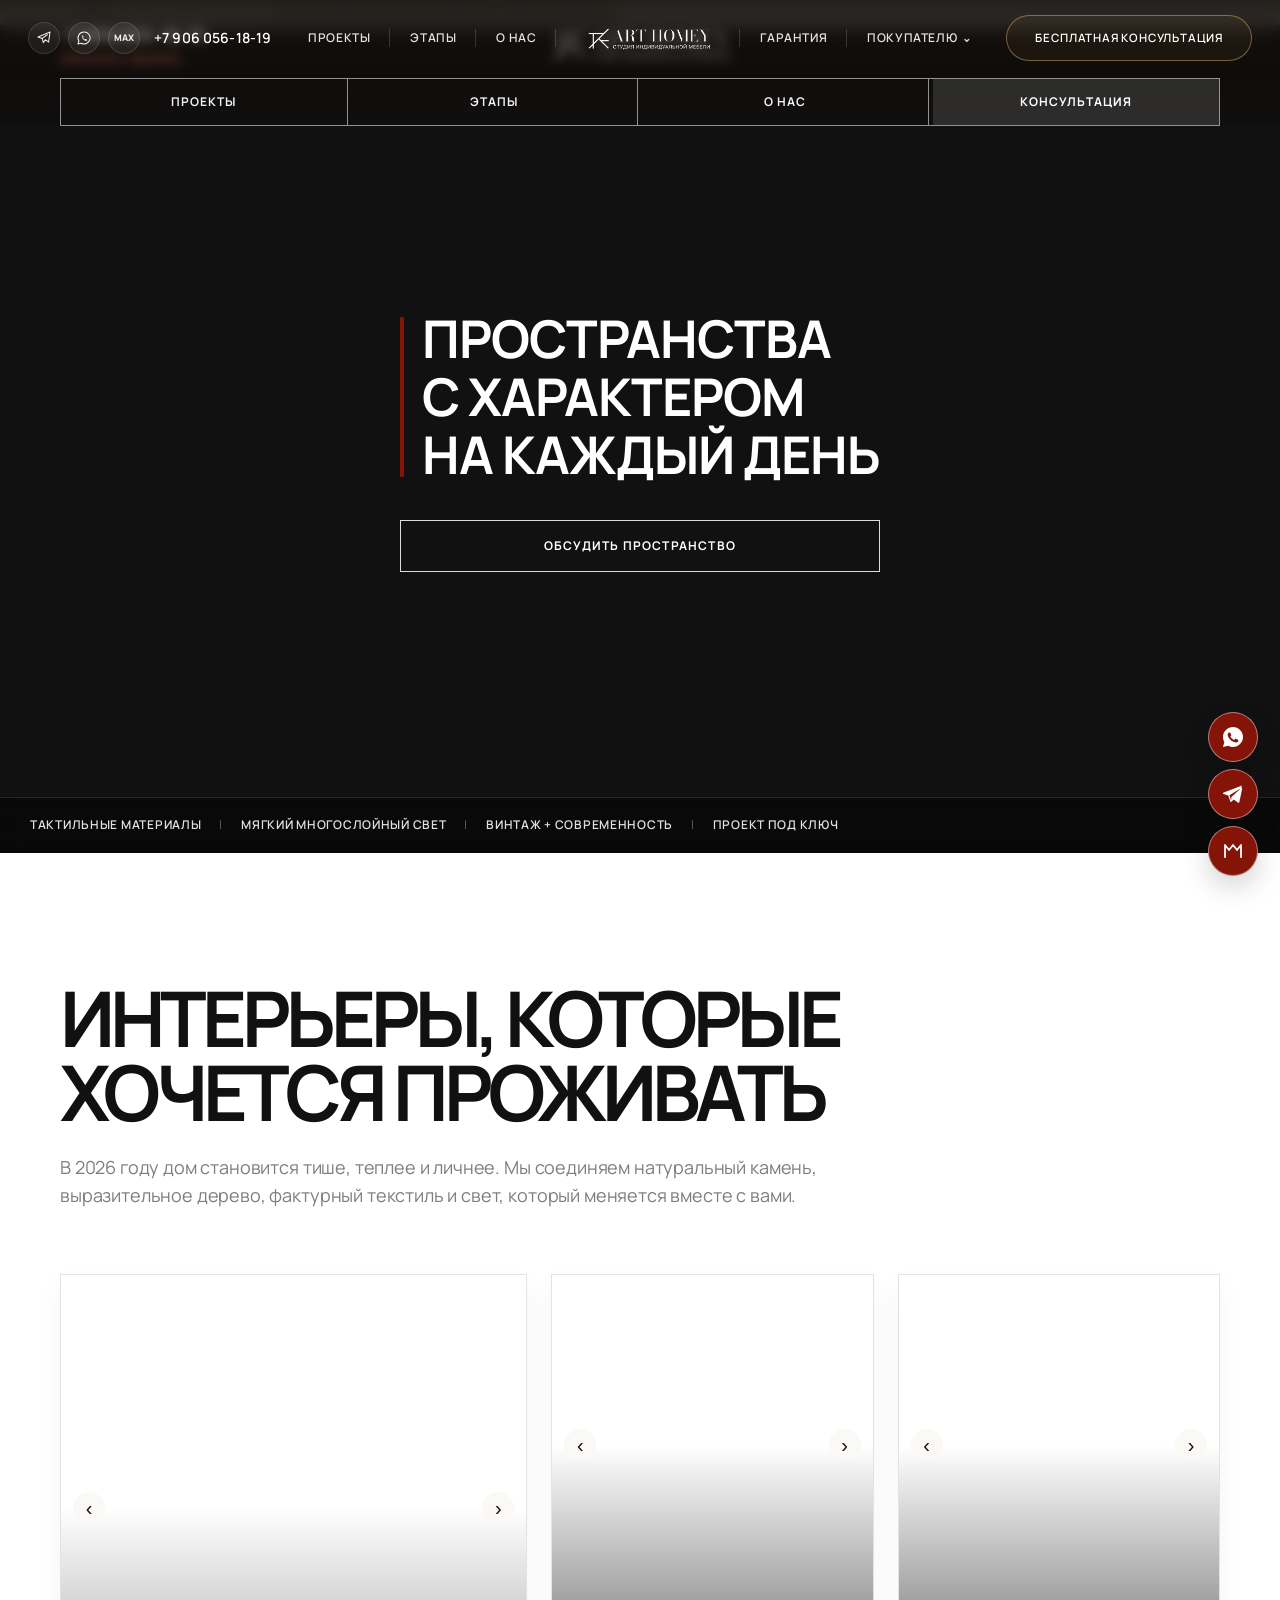
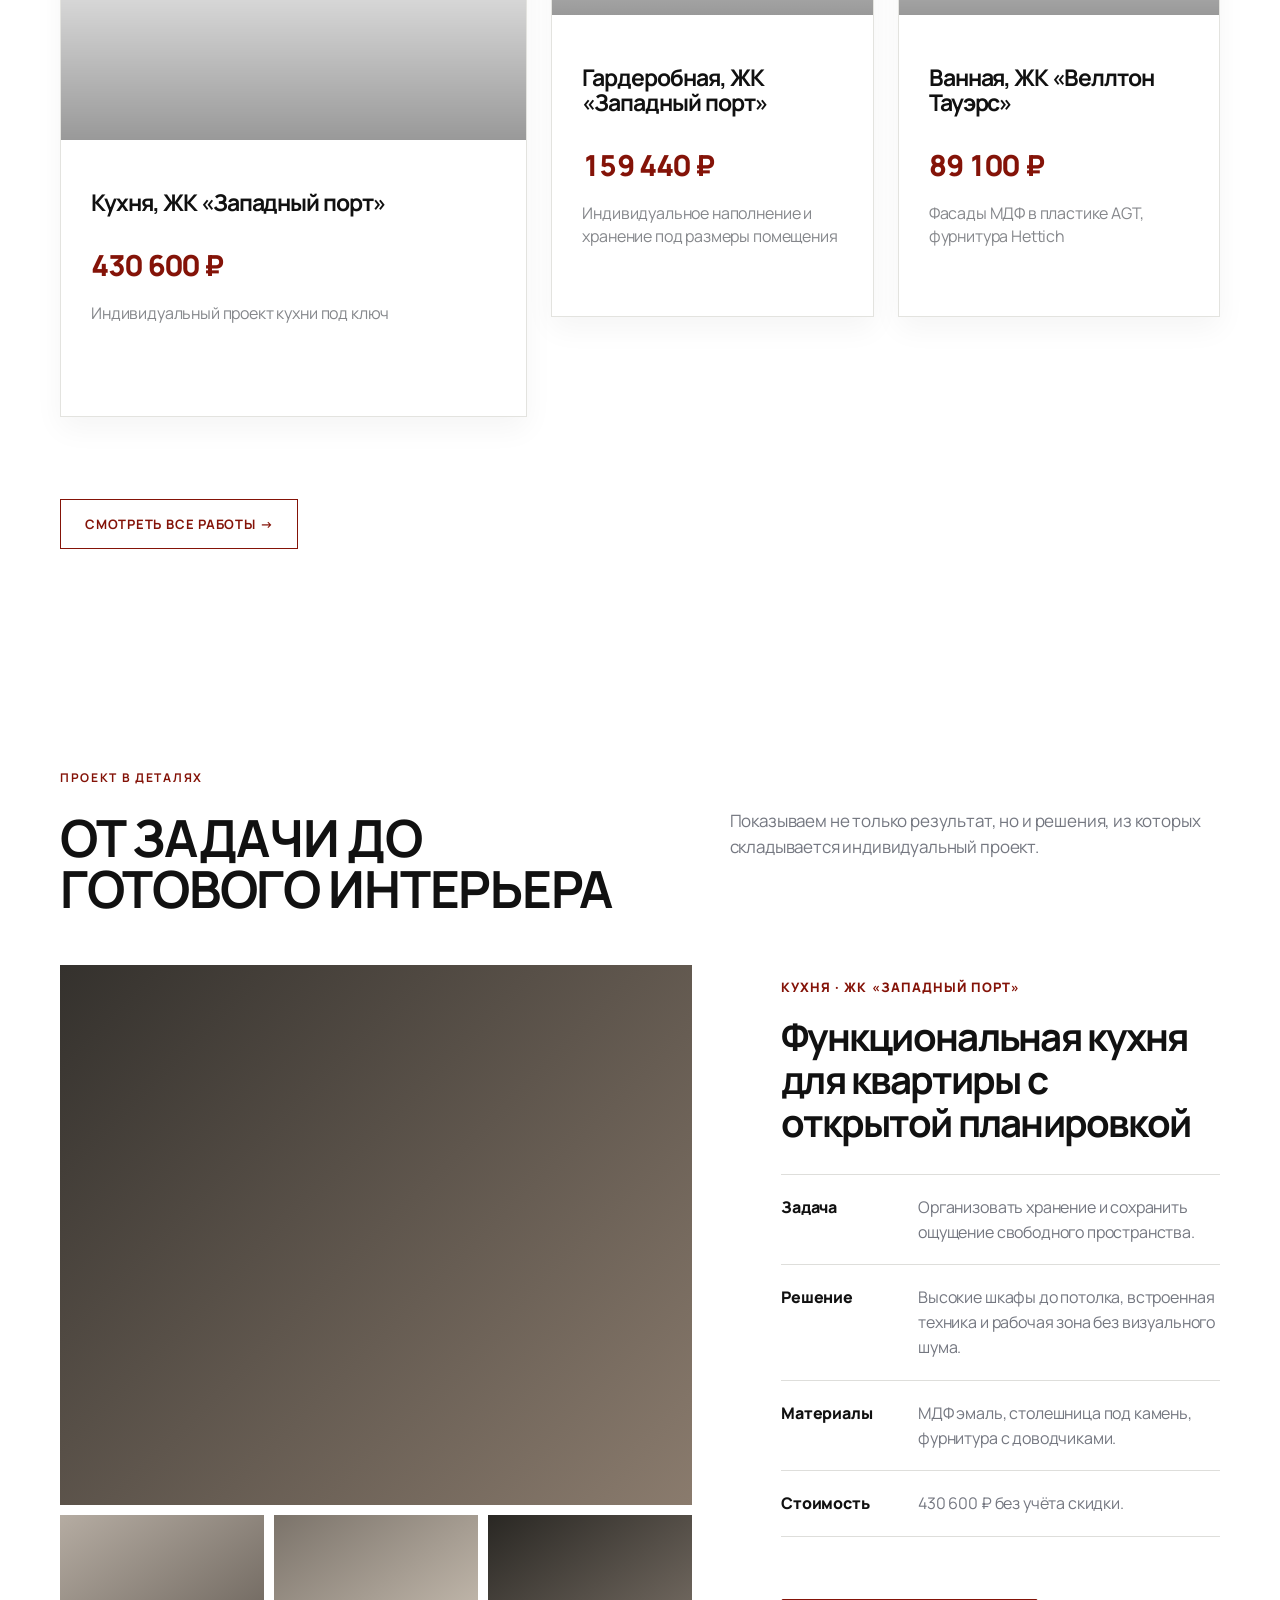
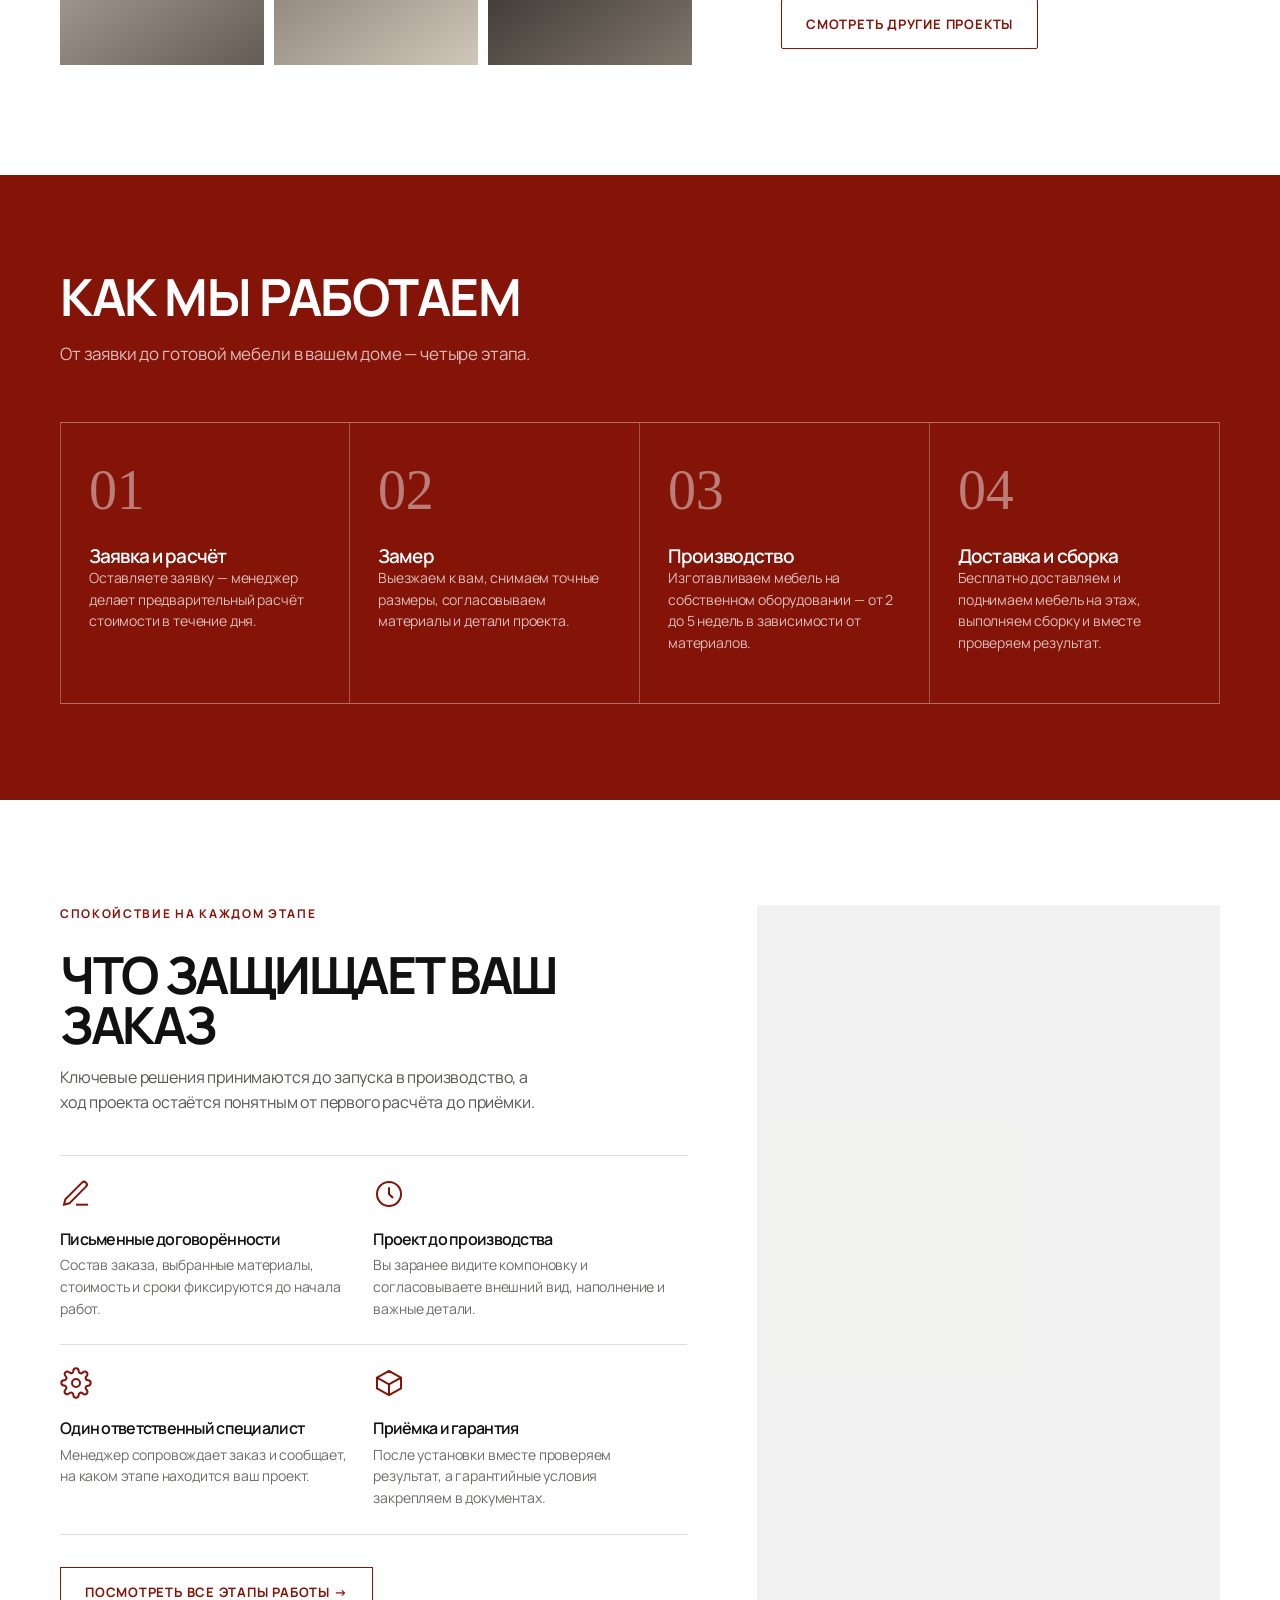
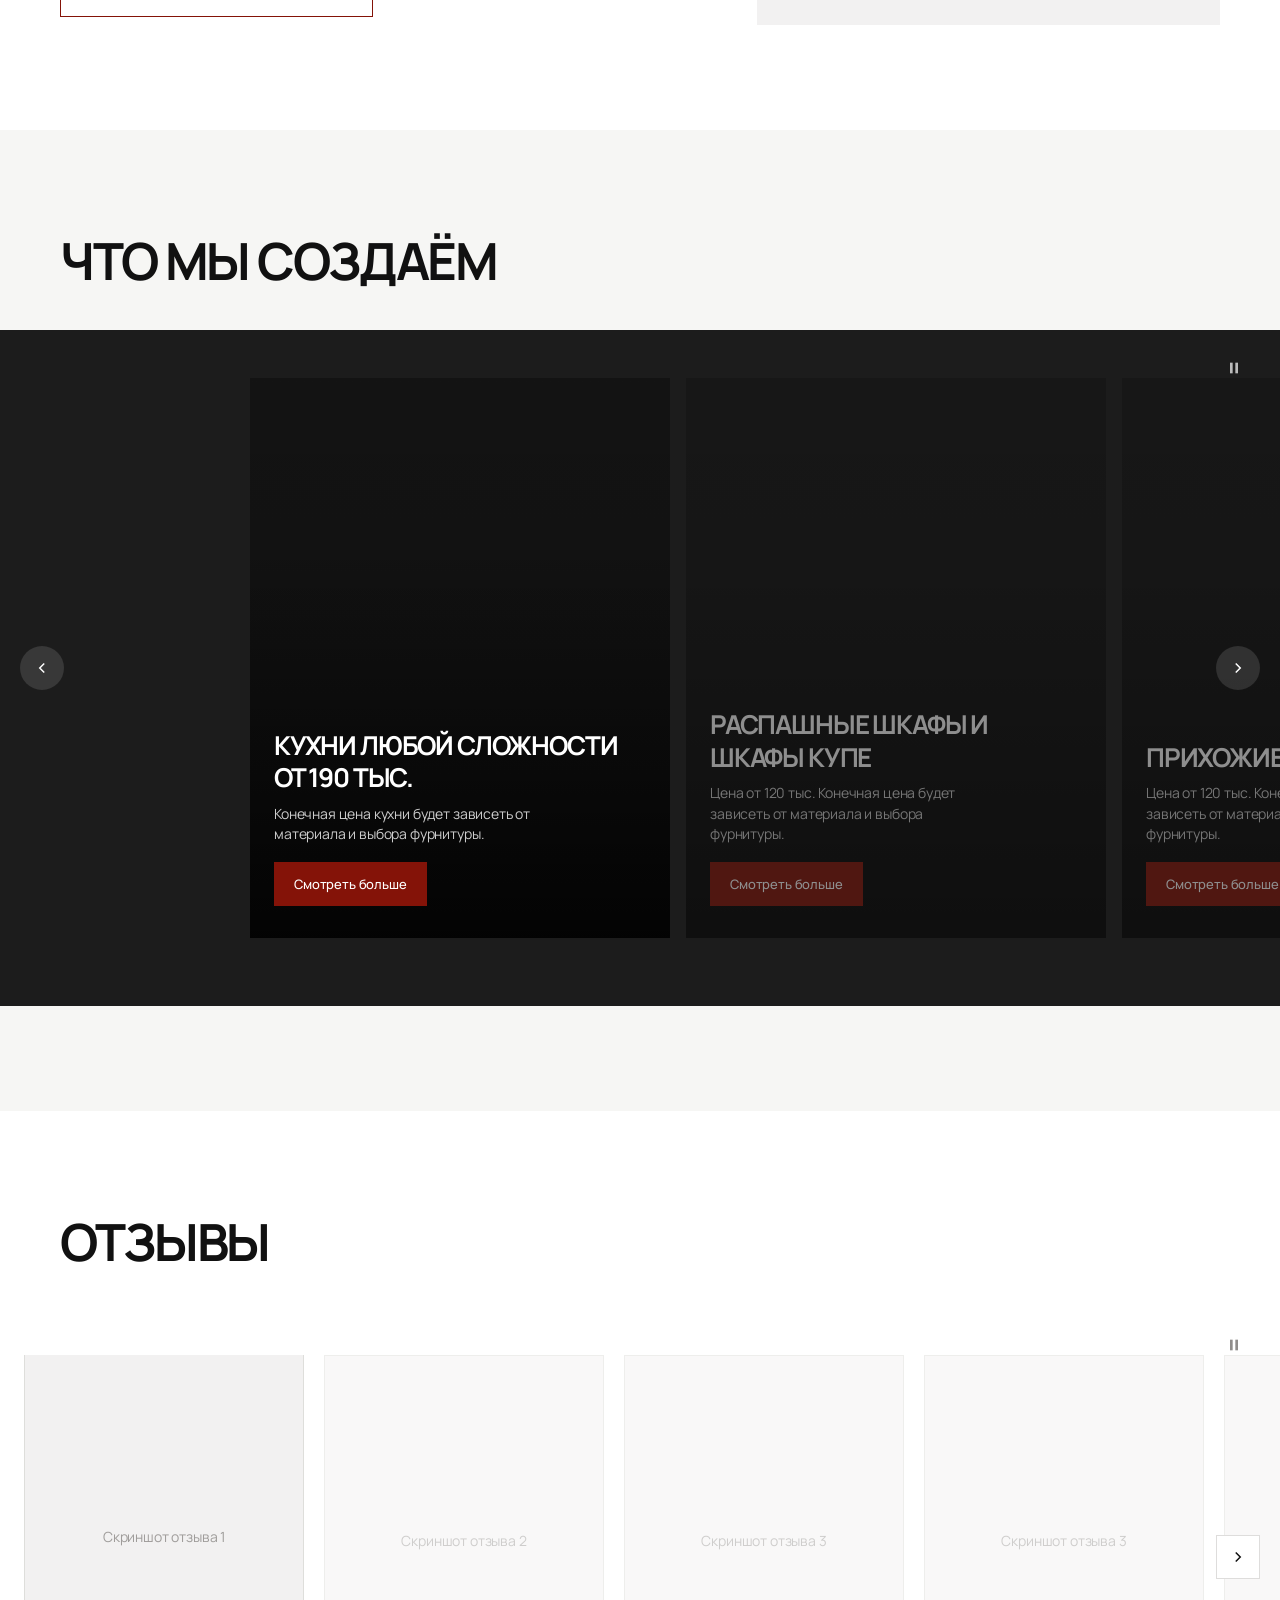
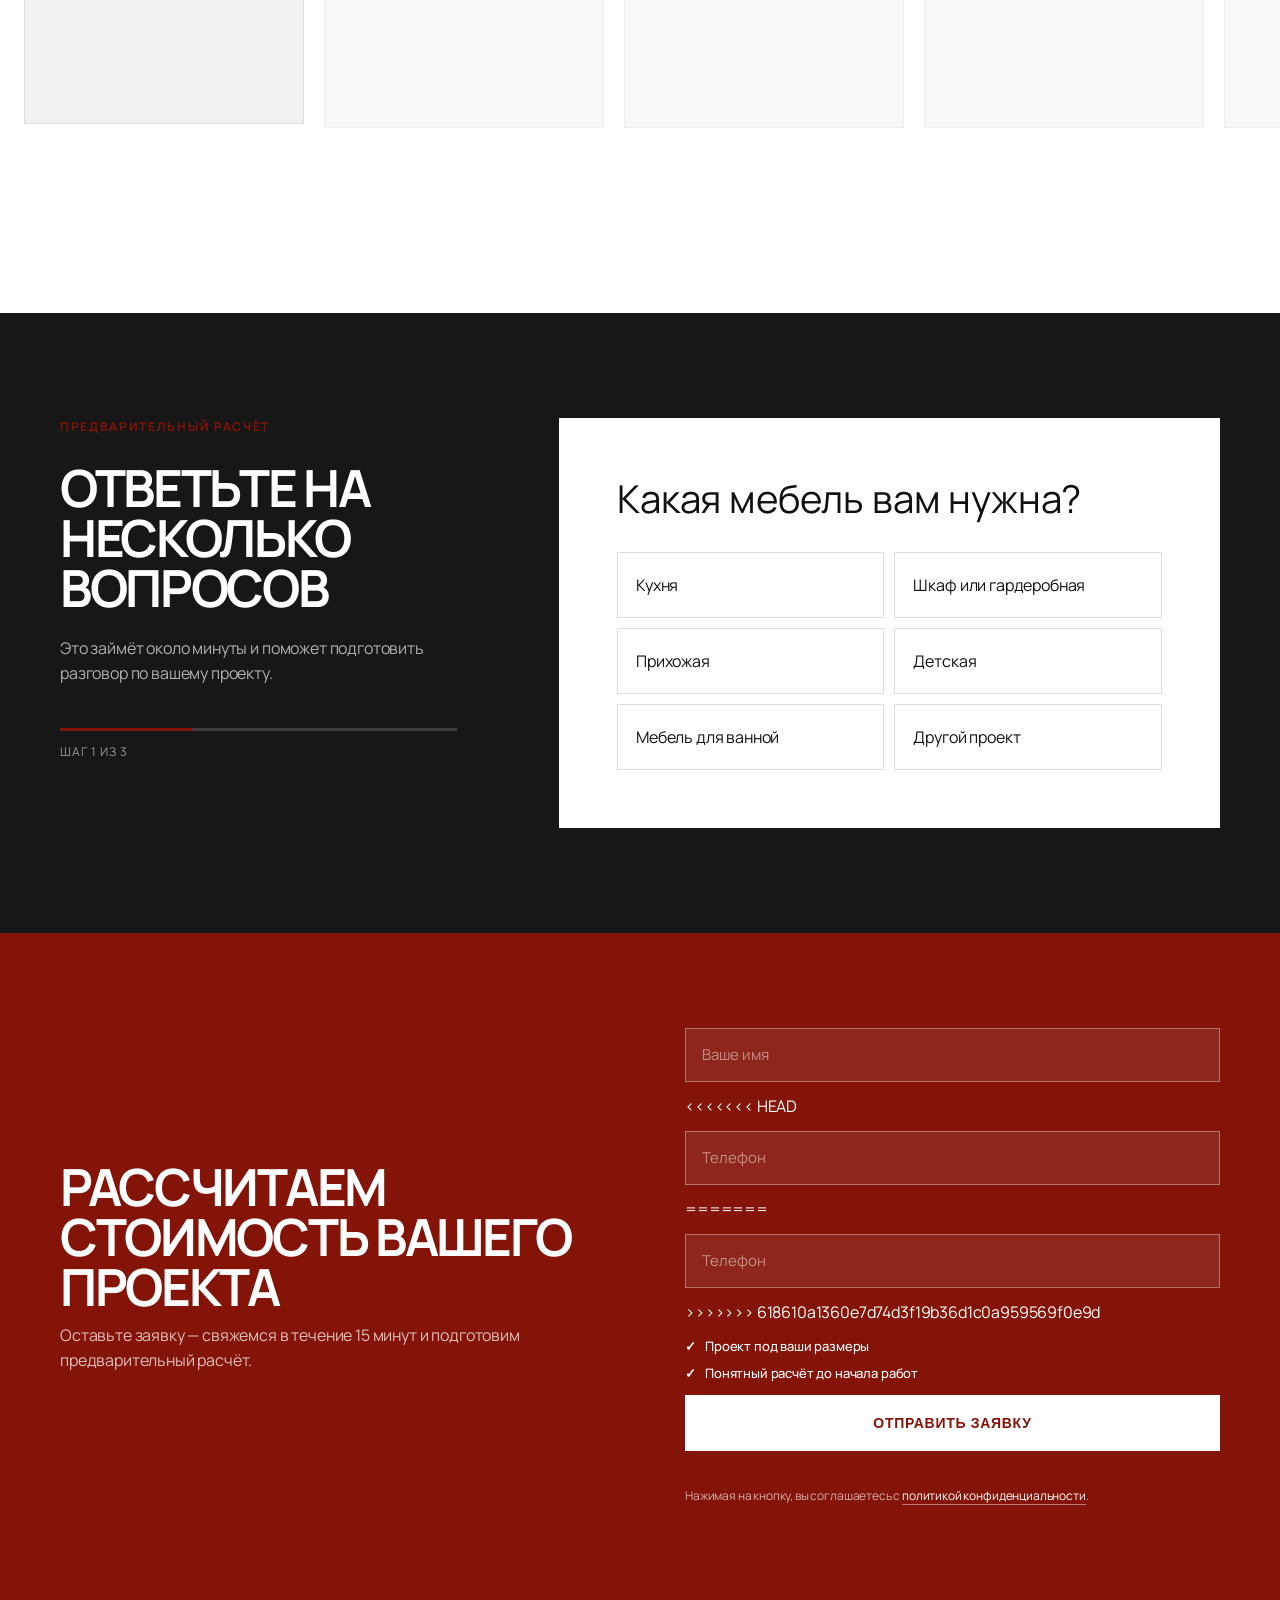
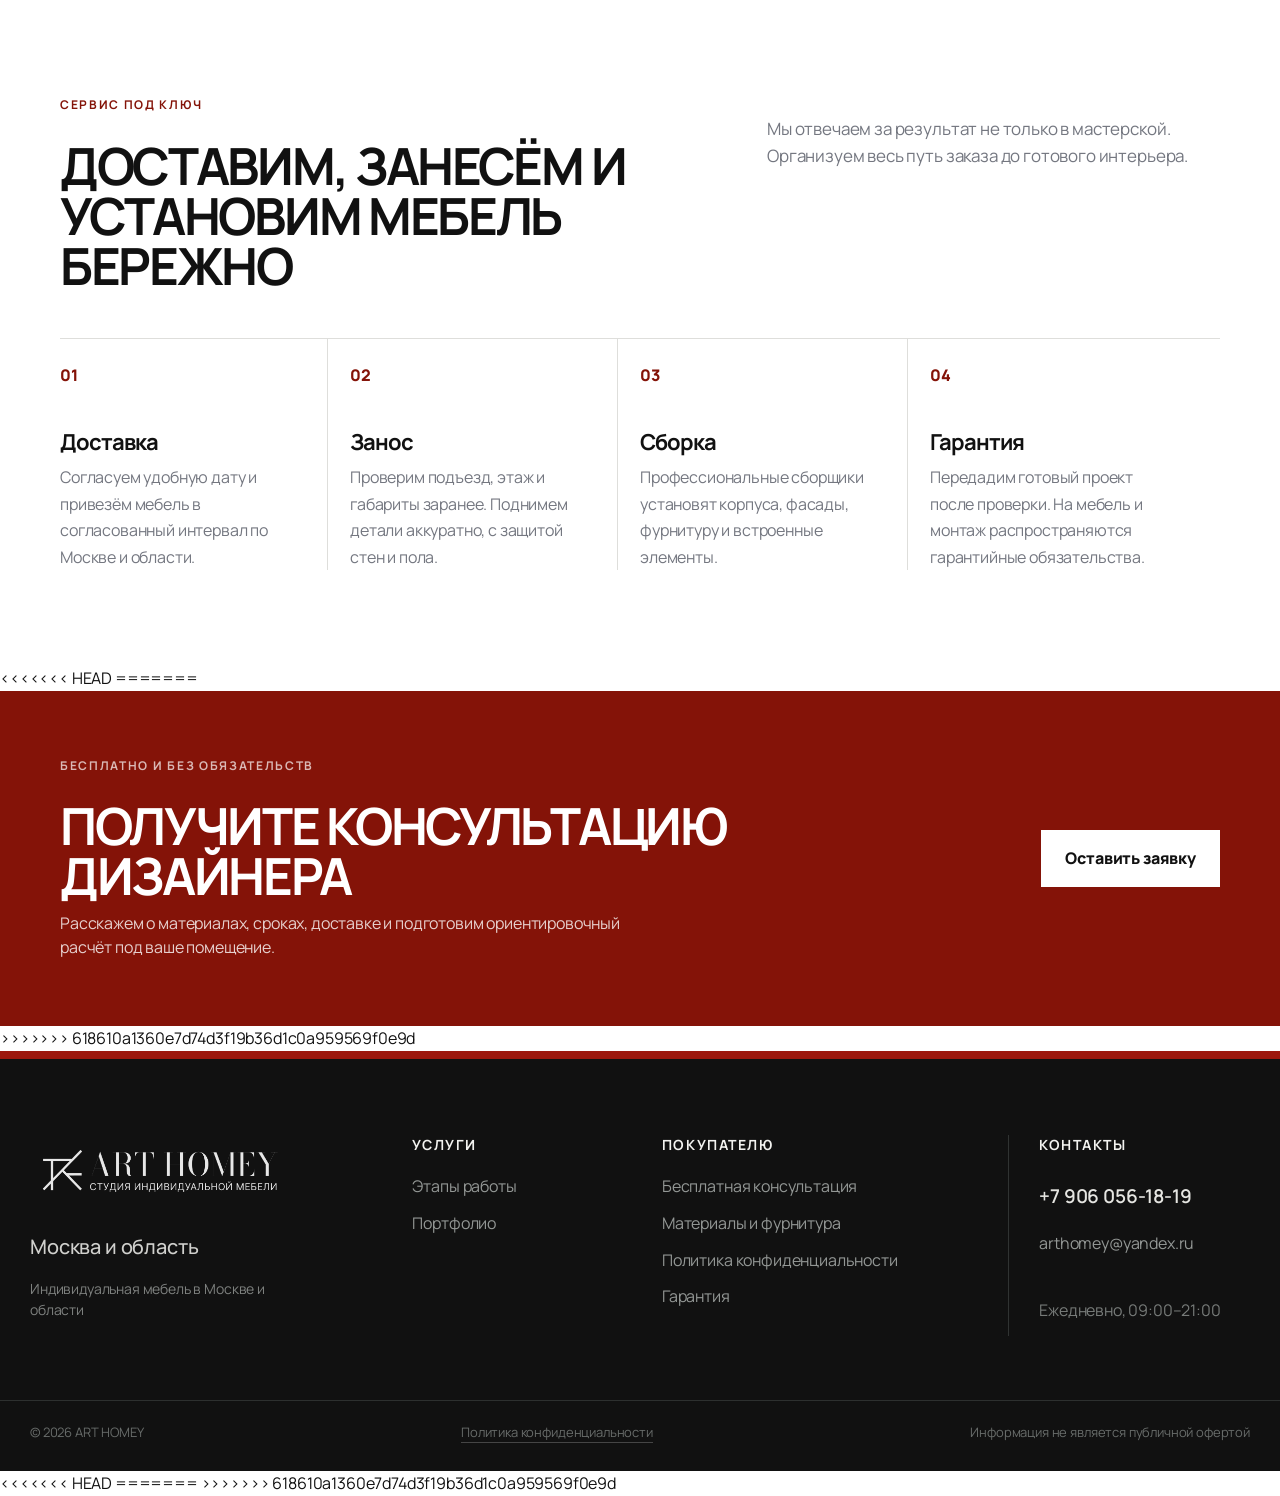
==== commit ff363a2f: "Resolve merge, keep local site" ====
--- a/index.html
+++ b/index.html
@@ -19,6 +19,7 @@
 
 <body class="home-page">
 
+<<<<<<< HEAD
             <header class="header hp-header" id="siteHeader">
                 <div class="container hp-header__inner">
             
@@ -93,6 +94,30 @@
             
                 </div>
             </header>
+=======
+    <header class="header header--transparent">
+        <div class="container header__inner">
+            <a href="index.html" class="logo">
+                <img src="images/logo.png" alt="ART HOMEY — студия индивидуальной мебели">
+            </a>
+
+            <nav class="nav" id="nav">
+                <a href="projects.html">Проекты</a>
+                <a href="process.html">Этапы</a>
+                <a href="about.html">О нас</a>
+                <a href="index.html#order" class="nav__cta">Консультация</a>
+            </nav>
+
+            <a href="tel:+79060561819" class="header__phone">+7 906 056-18-19</a>
+
+            <button class="burger" id="burgerBtn" aria-label="Открыть меню">
+                <span></span>
+                <span></span>
+                <span></span>
+            </button>
+        </div>
+    </header>
+>>>>>>> 618610a1360e7d74d3f19b36d1c0a959569f0e9d
 
     <section class="hero hero--fullbleed">
         <div class="hero__bg"></div>
@@ -554,7 +579,11 @@
             <form class="cta__form" id="ctaForm">
                 <label class="visually-hidden" for="cta-name">Ваше имя</label>
                 <input id="cta-name" type="text" name="name" placeholder="Ваше имя" required>
+<<<<<<< HEAD
                 <input type="tel" name="phone" placeholder="Телефон" required autocomplete="tel" inputmode="tel">
+=======
+                <input type="tel" name="phone" placeholder="Телефон" required>
+>>>>>>> 618610a1360e7d74d3f19b36d1c0a959569f0e9d
 
                 <ul class="trust-badges">
                     <li>Проект под ваши размеры</li>
@@ -583,6 +612,15 @@
         </div>
     </section>
 
+<<<<<<< HEAD
+=======
+    <section class="consultation">
+        <div class="container consultation__inner">
+            <div><p class="eyebrow">Бесплатно и без обязательств</p><h2>Получите консультацию дизайнера</h2><p>Расскажем о материалах, сроках, доставке и подготовим ориентировочный расчёт под ваше помещение.</p></div>
+            <a class="btn-light" href="#order">Оставить заявку</a>
+        </div>
+    </section>
+>>>>>>> 618610a1360e7d74d3f19b36d1c0a959569f0e9d
 
     <footer class="footer">
         <div class="container footer__inner footer__grid">
@@ -683,6 +721,7 @@
   </div>
 </div>
 
+<<<<<<< HEAD
         <script src="app.js"></script>
         <script>
             /* Новая шапка index.html: выпадающее меню «Покупателю» — работает по клику,
@@ -716,5 +755,9 @@
             })();
         </script>
         </body>
+=======
+    <script src="app.js"></script>
+</body>
+>>>>>>> 618610a1360e7d74d3f19b36d1c0a959569f0e9d
 
 </html>
--- a/style.css
+++ b/style.css
@@ -231,7 +231,11 @@
 
 .hero__image {
   aspect-ratio: 4/5;
+<<<<<<< HEAD
   background: linear-gradient(135deg, rgba(34,29,25,.05), rgba(34,29,25,.25)), url('images/hero-interior.webp') center/cover;
+=======
+  background: linear-gradient(135deg, rgba(34,29,25,.05), rgba(34,29,25,.25)), url('images/hero-interior.png') center/cover;
+>>>>>>> 618610a1360e7d74d3f19b36d1c0a959569f0e9d
   color: var(--white);
   display: flex;
   align-items: center;
@@ -1044,11 +1048,16 @@
 .timeline__item:nth-child(3n) .timeline__photo { background-image: url('https://images.unsplash.com/photo-1600585154340-be6161a56a0c?w=1000&h=750&fit=crop'); }
 
 .legal {
+<<<<<<< HEAD
   padding: 80px 0;
+=======
+  padding: 95px 0;
+>>>>>>> 618610a1360e7d74d3f19b36d1c0a959569f0e9d
   background: var(--soft);
 }
 
 .legal__content {
+<<<<<<< HEAD
   display: block;
   width: min(100% - 40px, 860px);
   max-width: 860px;
@@ -1120,6 +1129,45 @@
     line-height: 1.65;
   }
 }
+=======
+  display: grid;
+  grid-template-columns: 260px minmax(0, 1fr);
+  max-width: 1120px;
+  padding: clamp(28px, 5vw, 70px);
+}
+
+.legal__kicker,
+.legal__updated {
+  grid-column: 1 / -1;
+}
+
+.legal__kicker {
+  margin-bottom: 8px !important;
+  color: var(--accent) !important;
+  font-size: 13px;
+  font-weight: 800;
+  letter-spacing: .07em;
+  text-transform: uppercase;
+}
+
+.legal__updated { margin-bottom: 48px; }
+
+.legal__content h2,
+.legal__content > p:not(.legal__kicker):not(.legal__updated) {
+  margin: 0;
+  padding: 28px 0;
+  border-top: 1px solid var(--line);
+}
+
+.legal__content h2 {
+  padding-right: 35px;
+  color: var(--accent);
+  font-size: 17px;
+  line-height: 1.35;
+}
+
+.legal__content > p:not(.legal__kicker):not(.legal__updated) { color: #55585e; }
+>>>>>>> 618610a1360e7d74d3f19b36d1c0a959569f0e9d
 
 @media (max-width: 900px) {
   .subhero { min-height: 410px; }
@@ -1303,6 +1351,18 @@
 .home-page main > .showcase { order: 4; }
 .home-page main > #materials { order: 5; }
 
+<<<<<<< HEAD
+=======
+/* Homepage reading order */
+.home-page main { display: flex; flex-direction: column; }
+.home-page main > section { order: 10; }
+.home-page main > #projects { order: 1; }
+.home-page main > #case { order: 2; }
+.home-page main > #process { order: 3; }
+.home-page main > .showcase { order: 4; }
+.home-page main > #materials { order: 5; }
+
+>>>>>>> 618610a1360e7d74d3f19b36d1c0a959569f0e9d
 /* Shared footer fallback for inner pages before JS enhancement */
 .site-footer { background: #111; color: #fff; border-top: 4px solid var(--accent); }
 .site-footer a { color: #aaa; }
@@ -1399,6 +1459,7 @@
   background: transparent;
 }
 
+<<<<<<< HEAD
 /* Final override: buyer menu matches the other portfolio navigation links */
 .projects-page .nav-tree {
   display: flex;
@@ -1442,6 +1503,8 @@
   transform: rotate(180deg);
 }
 
+=======
+>>>>>>> 618610a1360e7d74d3f19b36d1c0a959569f0e9d
 /* Buyer container must match the other homepage nav items */
 .home-page .header--transparent .nav-tree,
 .home-page .header--transparent .nav-tree:hover,
@@ -1767,7 +1830,10 @@
 
 .slider {
   position: relative;
+<<<<<<< HEAD
   width: 100%;
+=======
+>>>>>>> 618610a1360e7d74d3f19b36d1c0a959569f0e9d
   aspect-ratio: 4/3;
   overflow: hidden;
   margin-bottom: 16px;
@@ -1790,7 +1856,11 @@
 }
 
 .slider__slide--image {
+<<<<<<< HEAD
   background: url('images/hero-interior.webp') center/cover;
+=======
+  background: url('images/hero-interior.png') center/cover;
+>>>>>>> 618610a1360e7d74d3f19b36d1c0a959569f0e9d
 }
 
 /* Разные фото для карточек проектов */
@@ -1841,6 +1911,7 @@
   display: flex;
   align-items: center;
   justify-content: center;
+<<<<<<< HEAD
   opacity: 1;
   z-index: 5;
   transition: background 0.2s, transform 0.2s;
@@ -1849,6 +1920,14 @@
 .slider__arrow:hover {
   background: var(--white);
   transform: translateY(-50%) scale(1.08);
+=======
+  opacity: 0;
+  transition: opacity 0.2s;
+}
+
+.slider:hover .slider__arrow {
+  opacity: 1;
+>>>>>>> 618610a1360e7d74d3f19b36d1c0a959569f0e9d
 }
 
 .slider__arrow--prev { left: 12px; }
@@ -1857,6 +1936,7 @@
 .slider__dots {
   position: absolute;
   bottom: 12px;
+<<<<<<< HEAD
   left: 50%;
   transform: translateX(-50%);
   right: auto;
@@ -1871,6 +1951,13 @@
 
 .slider__dots .slider__dot {
   pointer-events: auto;
+=======
+  left: 0;
+  right: 0;
+  display: flex;
+  justify-content: center;
+  gap: 6px;
+>>>>>>> 618610a1360e7d74d3f19b36d1c0a959569f0e9d
 }
 
 .slider__dot {
@@ -1887,6 +1974,29 @@
   background: var(--white);
 }
 
+<<<<<<< HEAD
+=======
+/* на мобильном стрелки всегда видны — hover нет смысла ждать */
+@media (max-width: 800px) {
+  .slider__arrow {
+    opacity: 1;
+  }
+}
+
+/* Keep both carousel controls available on every project card. */
+.slider:hover .slider__arrow--prev,
+.slider:hover .slider__arrow--next,
+.slider__arrow--prev,
+.slider__arrow--next {
+  z-index: 5;
+}
+.slider:hover .slider__arrow--next,
+.slider:hover .slider__arrow--prev {
+  display: flex !important;
+  opacity: 1 !important;
+}
+
+>>>>>>> 618610a1360e7d74d3f19b36d1c0a959569f0e9d
 .projects__grid--full {
   grid-template-columns: 1fr;
   gap: 64px;
@@ -2115,10 +2225,16 @@
 }
 
 .logo img {
+<<<<<<< HEAD
   width: 60px;      /* нужную ширину подставь сама */
   height: auto;       /* высота посчитается сама, пропорционально */
   max-width: 100%;    /* чтобы не вылезала за пределы родителя на мобильных */
   object-fit: contain; /* доп. страховка на случай если родитель как-то ограничит высоту */
+=======
+  height: 50px;
+  width: auto;
+  display: block;
+>>>>>>> 618610a1360e7d74d3f19b36d1c0a959569f0e9d
 }
 
 .production {
@@ -2903,7 +3019,11 @@
   aspect-ratio: auto;
   min-height: 650px;
   overflow: hidden;
+<<<<<<< HEAD
   background-image: linear-gradient(90deg, rgba(17,17,17,.08), rgba(17,17,17,.12)), url('images/hero-interior.webp');
+=======
+  background-image: linear-gradient(90deg, rgba(17,17,17,.08), rgba(17,17,17,.12)), url('images/hero-interior.png');
+>>>>>>> 618610a1360e7d74d3f19b36d1c0a959569f0e9d
   background-size: cover;
   background-position: center;
   color: transparent;
@@ -3136,6 +3256,11 @@
 .cta__privacy a:hover { border-bottom-color: var(--white); }
 
 .footer {
+<<<<<<< HEAD
+=======
+  padding: 55px 0;
+  background: #111;
+>>>>>>> 618610a1360e7d74d3f19b36d1c0a959569f0e9d
   color: var(--white);
 }
 
@@ -3528,7 +3653,11 @@
 
 .case-study__main-photo {
   min-height: 540px;
+<<<<<<< HEAD
   background: url('images/hero-interior.webp') center/cover;
+=======
+  background: url('images/hero-interior.png') center/cover;
+>>>>>>> 618610a1360e7d74d3f19b36d1c0a959569f0e9d
 }
 
 .case-study__gallery {
@@ -4434,7 +4563,11 @@
   position: absolute;
   inset: 0;
   background: linear-gradient(90deg, rgba(10,8,6,0.55) 0%, rgba(10,8,6,0.25) 45%, rgba(10,8,6,0.15) 100%),
+<<<<<<< HEAD
               url('images/hero-interior.webp') center/cover no-repeat;
+=======
+              url('images/hero-interior.png') center/cover no-repeat;
+>>>>>>> 618610a1360e7d74d3f19b36d1c0a959569f0e9d
   z-index: 0;
 }
 
@@ -4713,6 +4846,7 @@
   max-width: none;
   background: transparent;
 }
+<<<<<<< HEAD
 
 .service-content .btn-light {
     display: inline-flex;
@@ -5494,3 +5628,5 @@
     width: 106px;
   }
 }
+=======
+>>>>>>> 618610a1360e7d74d3f19b36d1c0a959569f0e9d
